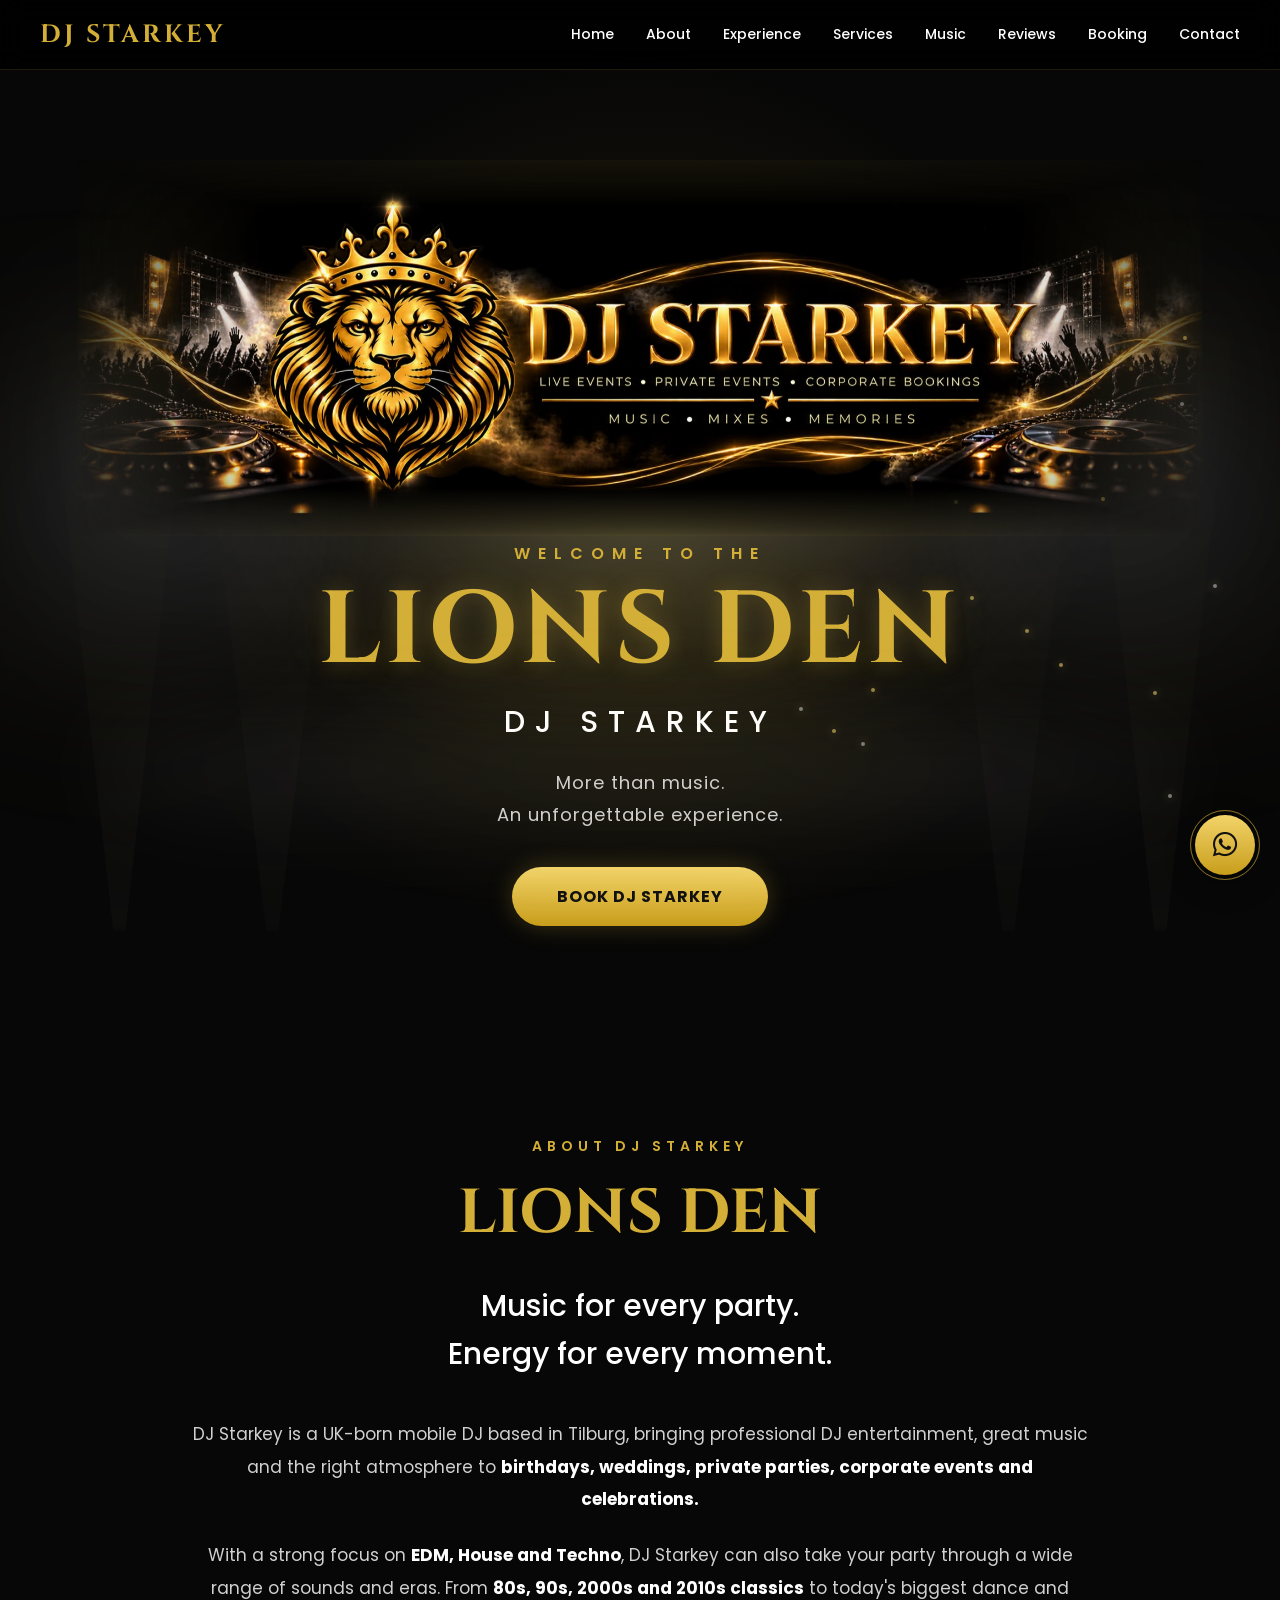
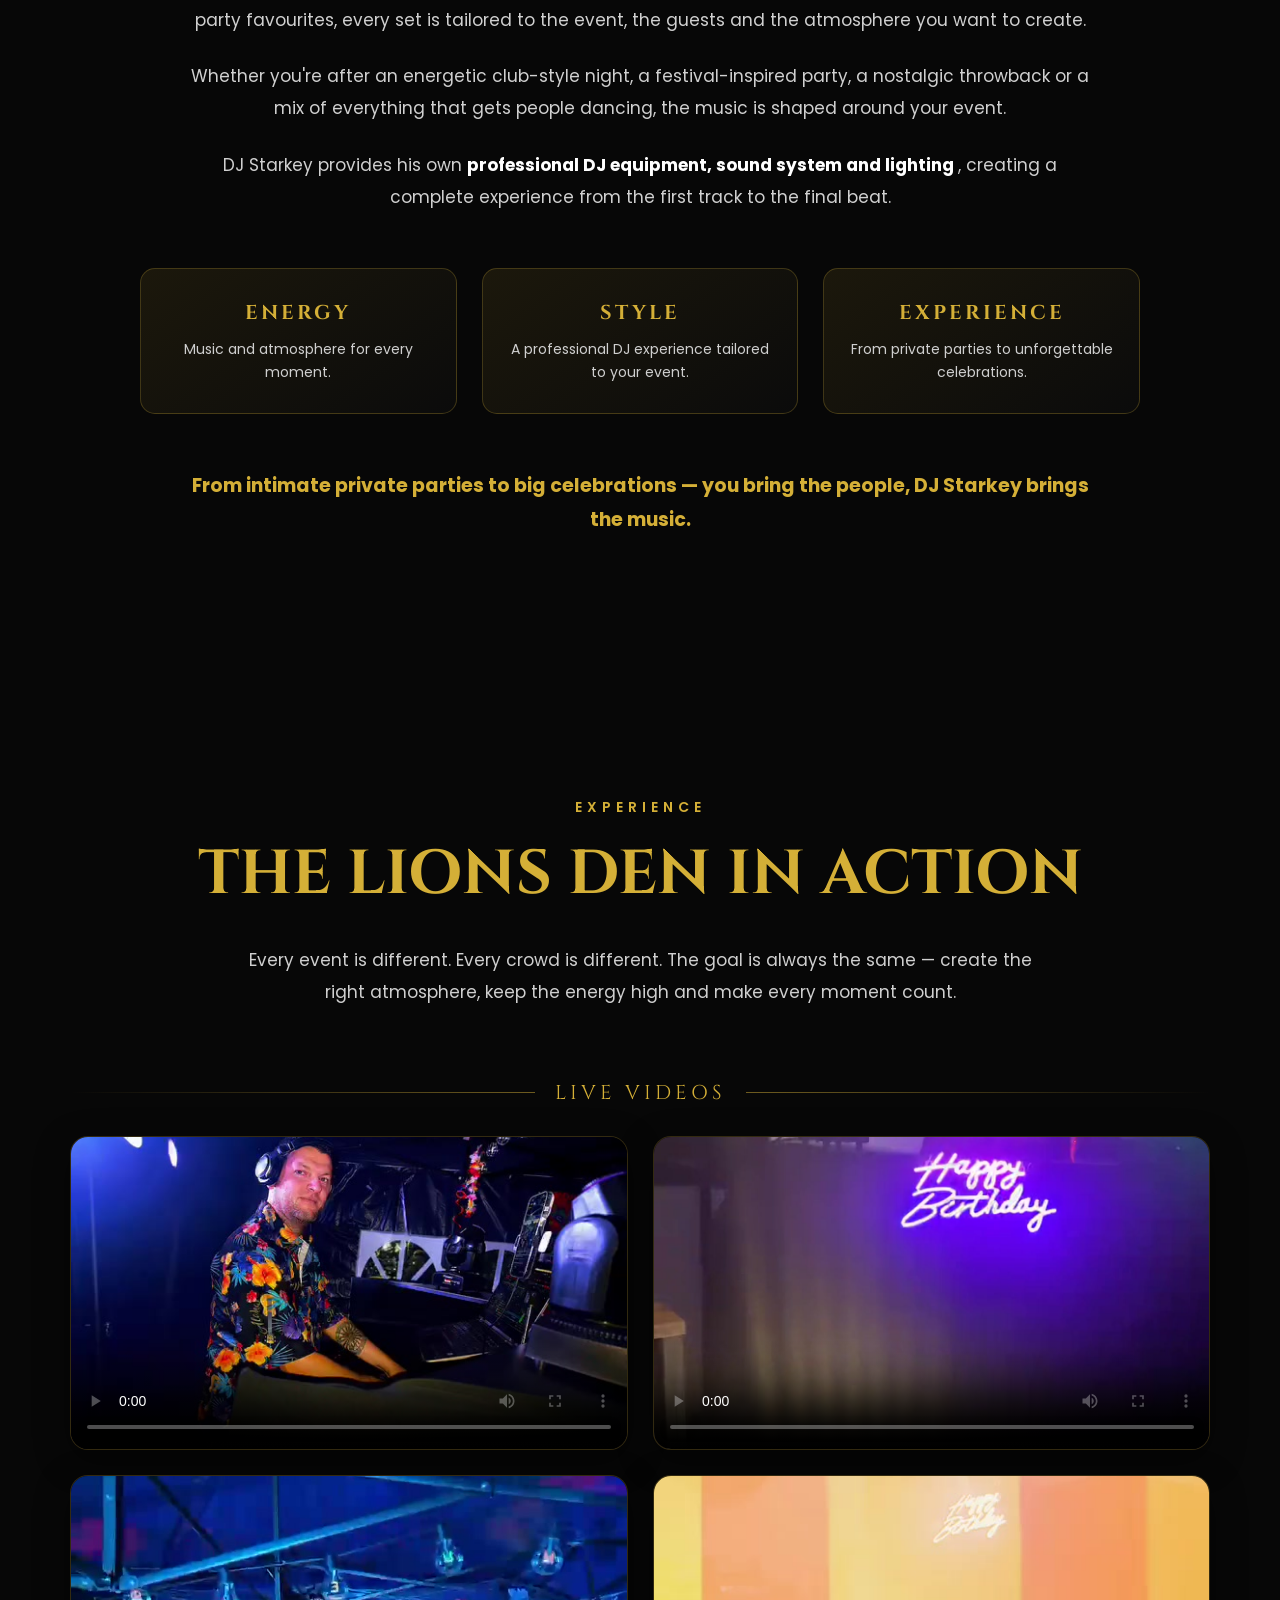
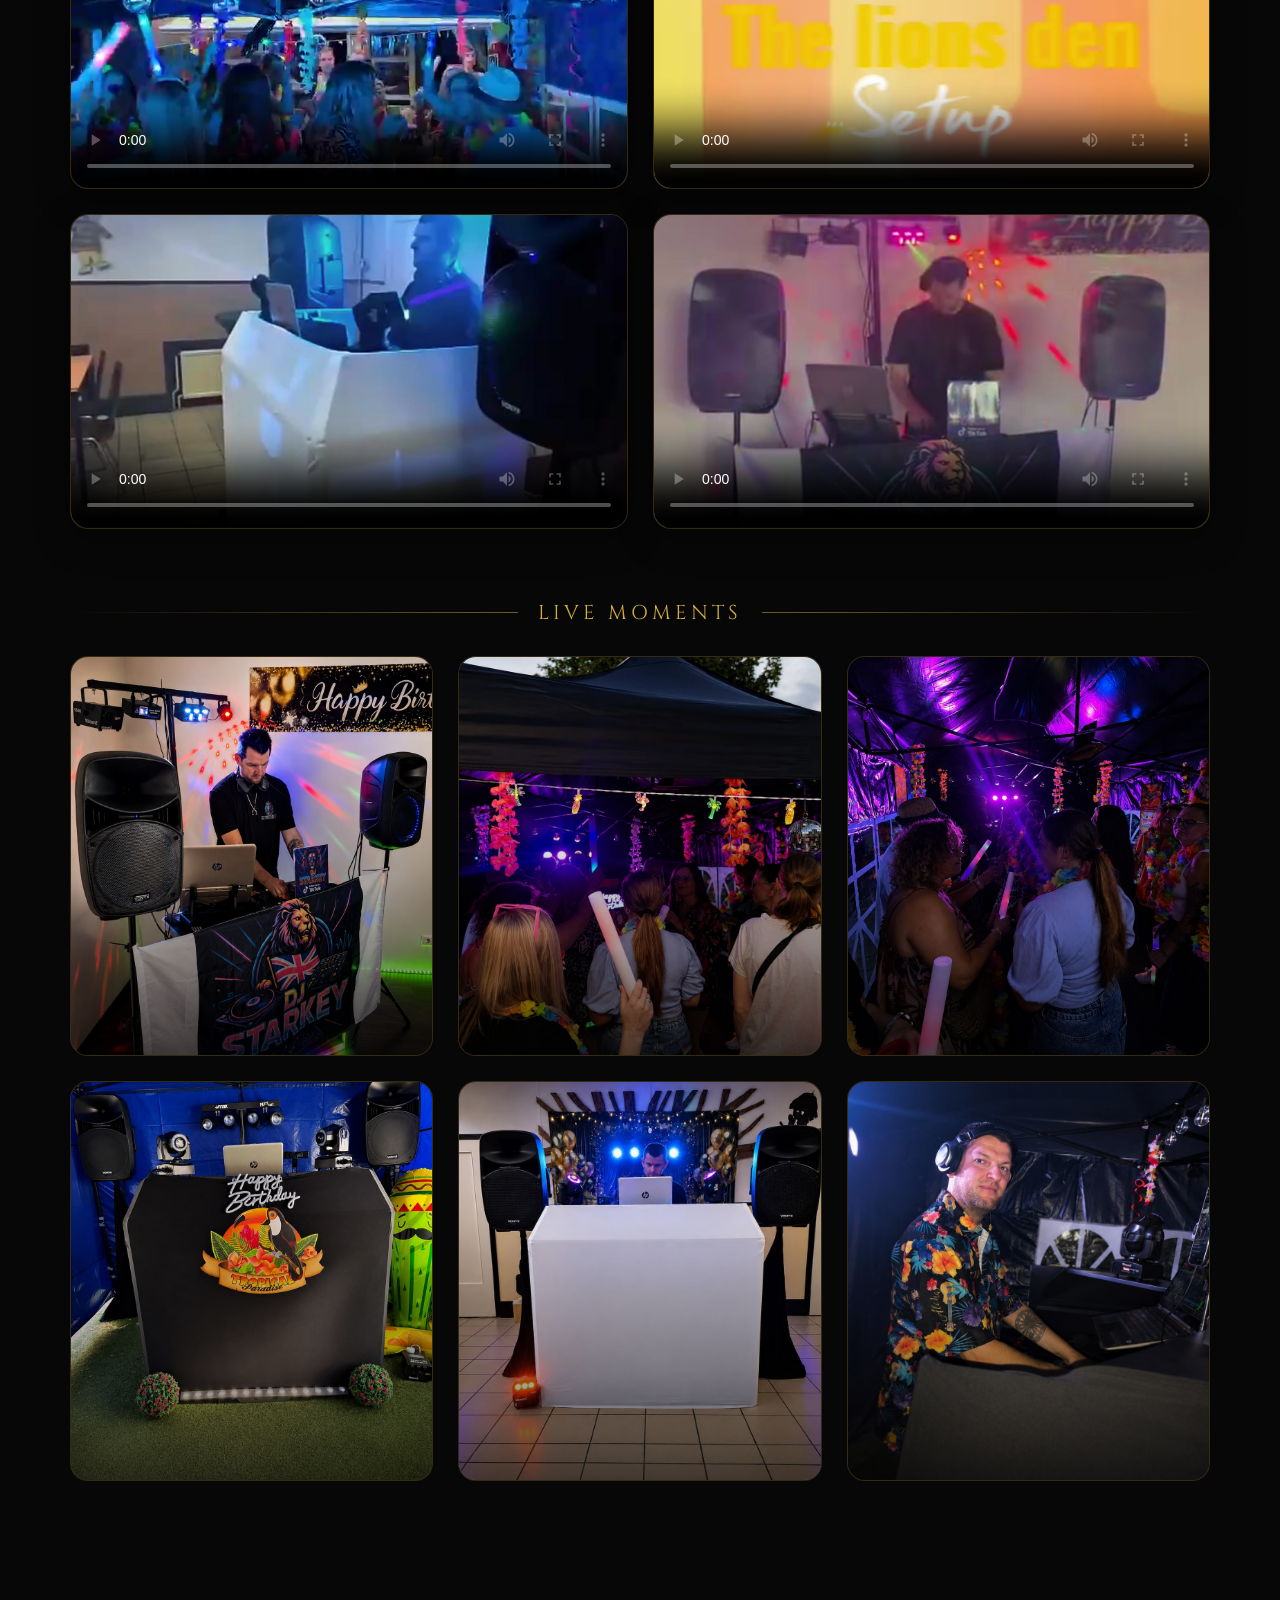
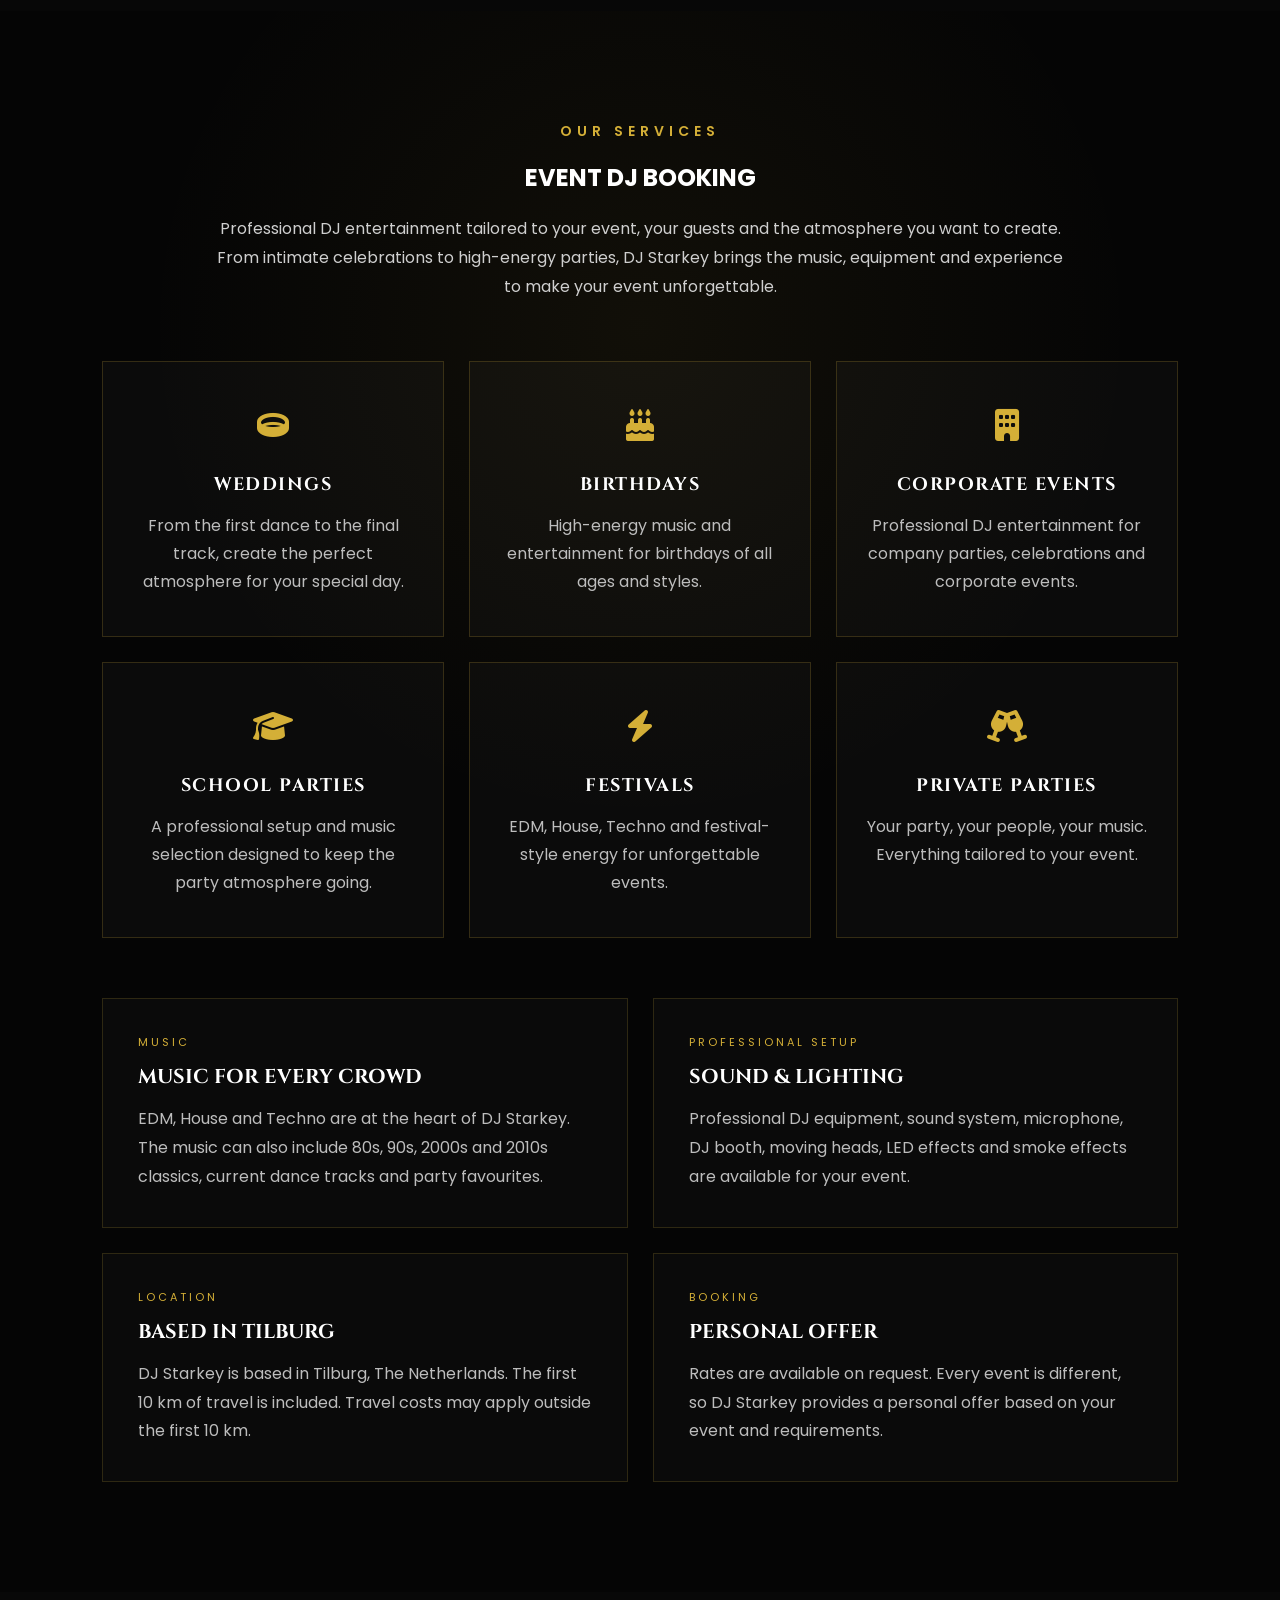
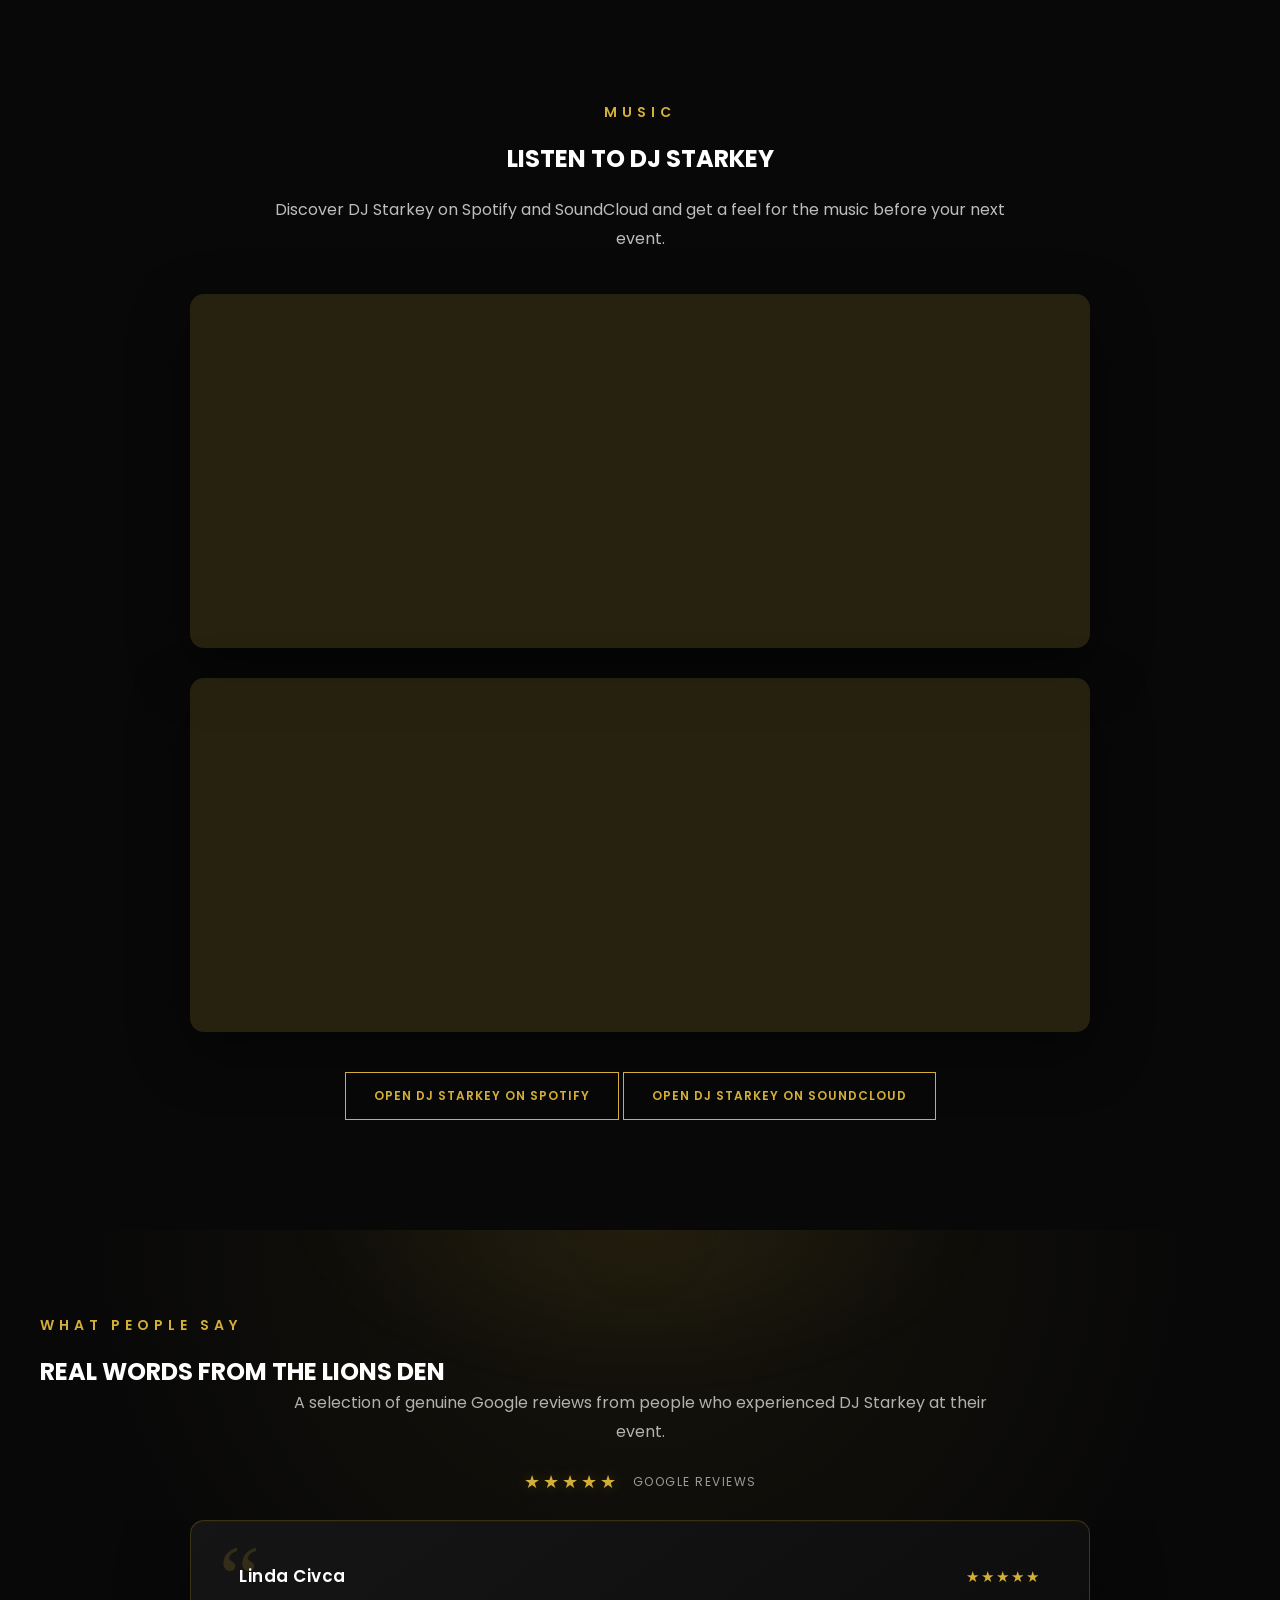
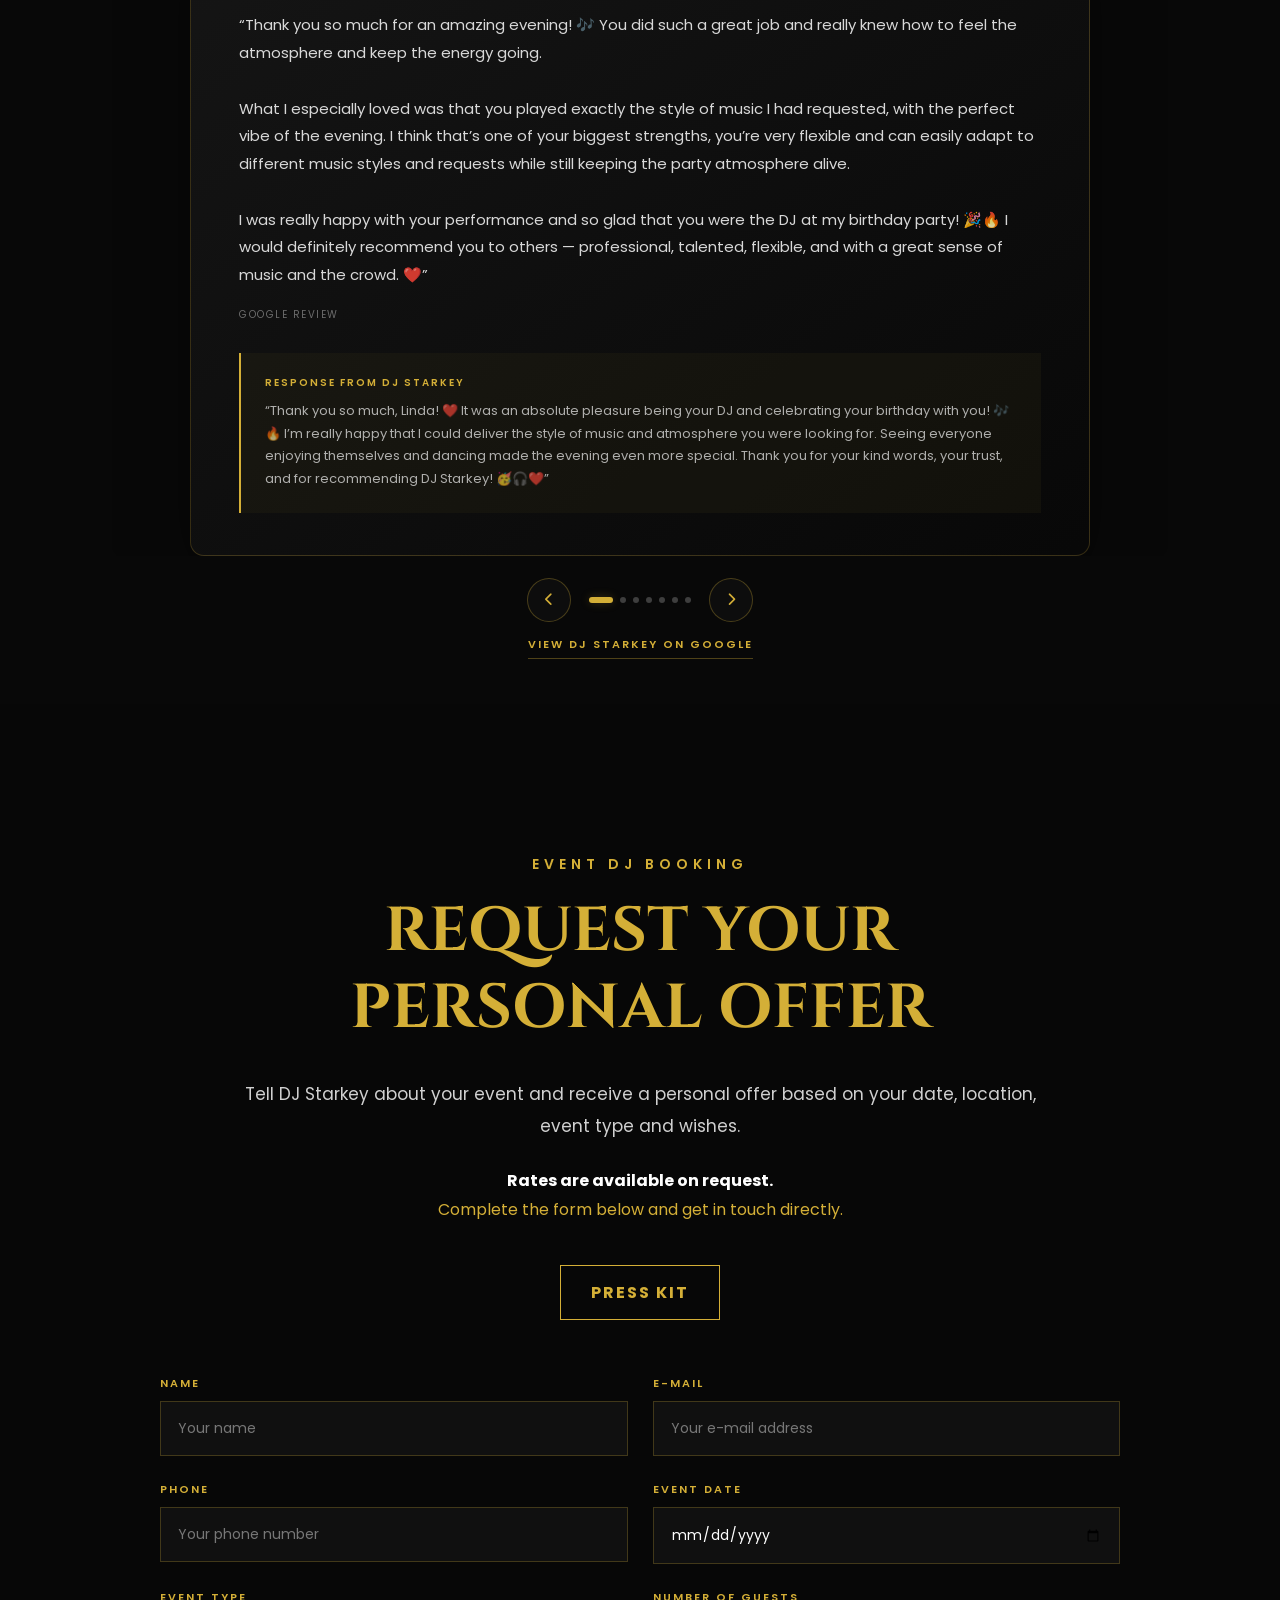
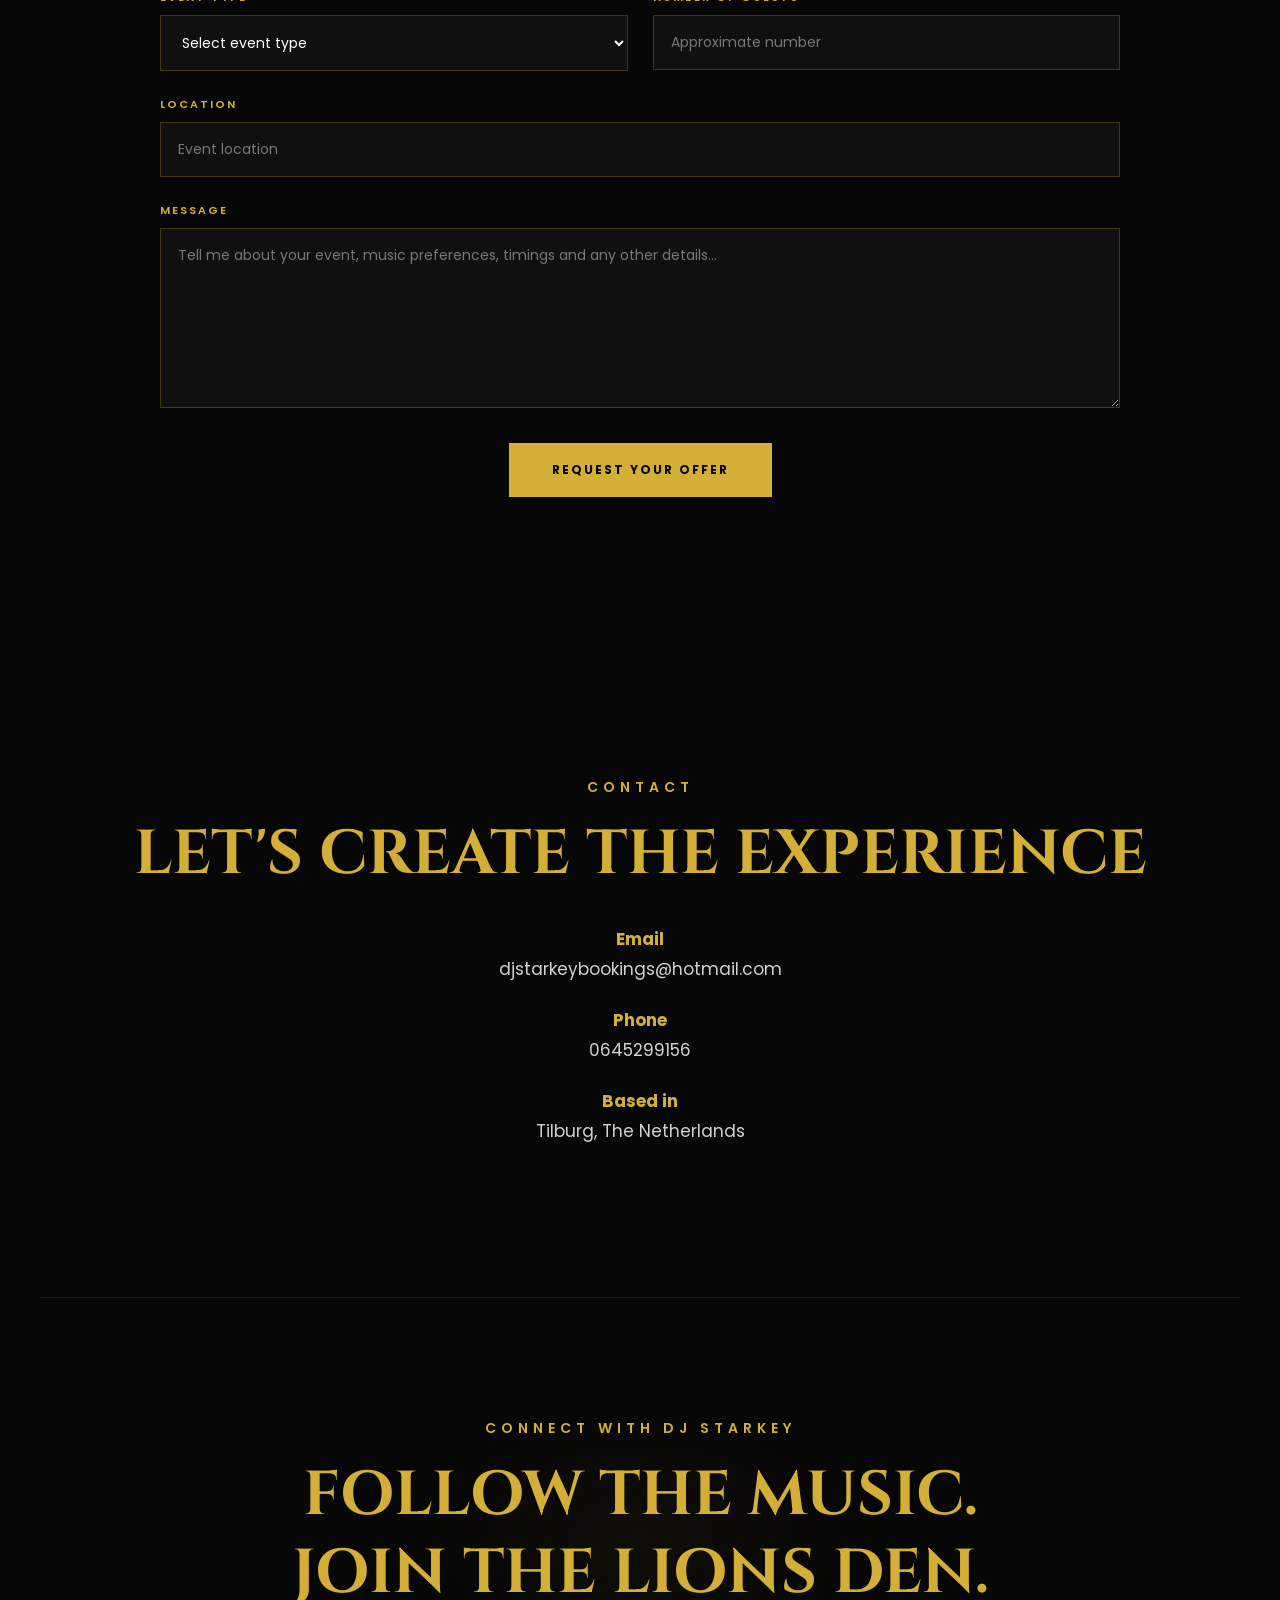
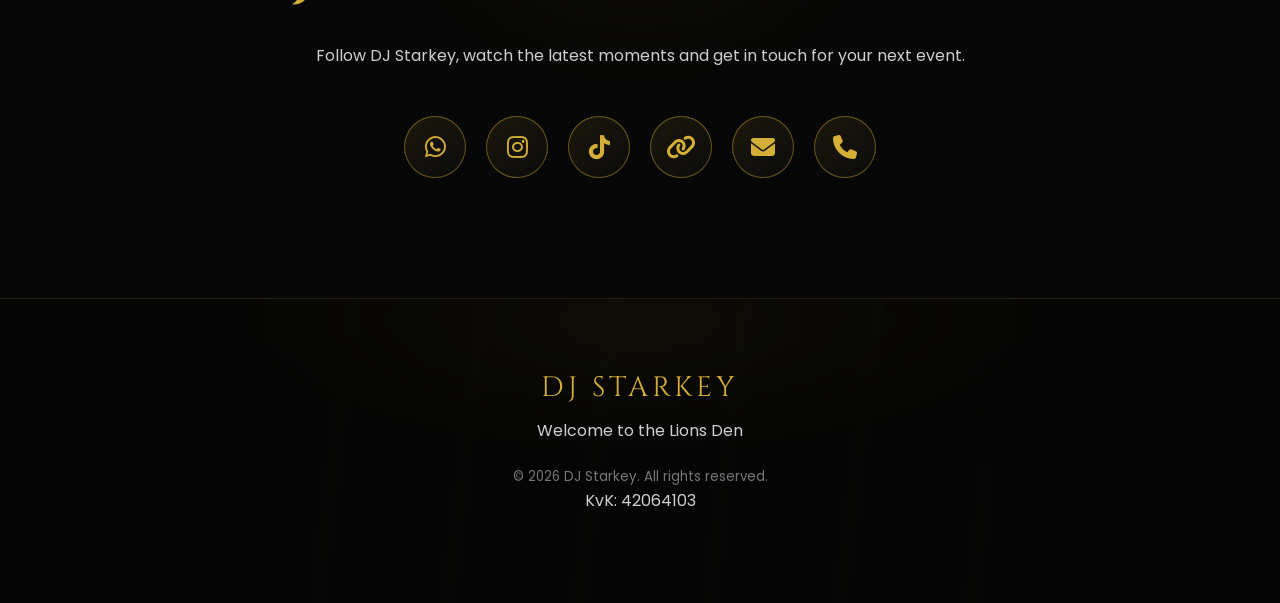
==== index.html @ bc71d58d "Update index.html" ====
<!DOCTYPE html>
<html lang="en">

<head>

    <meta charset="UTF-8">

    <meta name="viewport" content="width=device-width, initial-scale=1.0">

    <title>DJ Starkey - Lions Den - for all your events</title>

    <meta
        name="description"
        content="DJ Starkey is a UK-born mobile DJ based in Tilburg, providing professional DJ entertainment for weddings, birthdays, private parties, corporate events and celebrations."
    >

    <meta
        name="keywords"
        content="DJ Tilburg, mobile DJ Tilburg, DJ wedding Tilburg, wedding DJ Netherlands, party DJ Tilburg, DJ Starkey, EDM DJ Tilburg, House DJ Tilburg, Techno DJ Tilburg"
    >

    <meta
        name="author"
        content="DJ Starkey"
    >

    <!-- FAVICON -->
    <link
        rel="icon"
        type="image/png"
        href="Images/logo/logo-transparent.png"
    >

    <!-- GOOGLE FONTS -->
    <link rel="preconnect" href="https://fonts.googleapis.com">

    <link
        rel="preconnect"
        href="https://fonts.gstatic.com"
        crossorigin
    >

    <link
        href="https://fonts.googleapis.com/css2?family=Cinzel:wght@400;600;700&family=Poppins:wght@300;400;500;600;700&display=swap"
        rel="stylesheet"
    >

    <!-- FONT AWESOME -->
    <link
        rel="stylesheet"
        href="https://cdnjs.cloudflare.com/ajax/libs/font-awesome/6.5.2/css/all.min.css"
    >

    <!-- WEBSITE CSS -->
    <link rel="stylesheet" href="style.css">


    <!-- =========================================================
         REVIEWS SECTION — PREMIUM LIONS DEN STYLE
    ========================================================== -->

    <style>

        .reviews {
            position: relative;
            overflow: hidden;
            background:
                radial-gradient(
                    circle at 50% 0%,
                    rgba(212,175,55,.07),
                    transparent 45%
                ),
                #080808;
        }

        .reviews::before {
            content: "";
            position: absolute;
            width: 700px;
            height: 320px;
            left: 50%;
            top: -170px;
            transform: translateX(-50%);
            background:
                radial-gradient(
                    ellipse,
                    rgba(212,175,55,.08),
                    transparent 70%
                );
            filter: blur(25px);
            pointer-events: none;
        }

        .reviews-inner {
            position: relative;
            max-width: 1180px;
            margin: 0 auto;
        }

        .reviews-intro {
            max-width: 720px;
            margin: 0 auto 45px;
            text-align: center;
            color: rgba(255,255,255,.68);
            line-height: 1.8;
        }

        .reviews-rating {
            display: flex;
            justify-content: center;
            align-items: center;
            gap: 14px;
            margin-bottom: 35px;
        }

        .reviews-stars {
            color: var(--gold);
            letter-spacing: 3px;
            font-size: 18px;
            text-shadow:
                0 0 14px rgba(212,175,55,.25);
        }

        .reviews-rating-text {
            color: rgba(255,255,255,.58);
            font-size: 12px;
            letter-spacing: 1.5px;
            text-transform: uppercase;
        }

        .reviews-slider {
            position: relative;
            overflow: hidden;
        }

        .reviews-track {
            display: flex;
            transition:
                transform .65s cubic-bezier(.22,1,.36,1);
        }

        .review-slide {
            min-width: 100%;
            padding: 8px 70px 20px;
            box-sizing: border-box;
        }

        .review-card {
            position: relative;
            max-width: 900px;
            margin: 0 auto;
            padding: 42px 48px;
            background:
                linear-gradient(
                    145deg,
                    rgba(22,22,22,.96),
                    rgba(8,8,8,.98)
                );
            border: 1px solid rgba(212,175,55,.22);
            border-radius: 14px;
            box-shadow:
                0 24px 70px rgba(0,0,0,.35),
                inset 0 1px 0 rgba(255,255,255,.025);
        }

        .review-card::before {
            content: "“";
            position: absolute;
            top: 10px;
            left: 28px;
            color: rgba(212,175,55,.16);
            font-family: Georgia, serif;
            font-size: 92px;
            line-height: 1;
        }

        .review-top {
            display: flex;
            align-items: center;
            justify-content: space-between;
            gap: 20px;
            margin-bottom: 22px;
        }

        .reviewer-name {
            color: #fff;
            font-size: 17px;
            font-weight: 600;
            letter-spacing: .5px;
        }

        .review-stars {
            color: var(--gold);
            font-size: 15px;
            letter-spacing: 2px;
            white-space: nowrap;
        }

        .review-text {
            position: relative;
            margin: 0;
            color: rgba(255,255,255,.84);
            font-size: 15px;
            line-height: 1.85;
        }

        .review-google-note {
            margin-top: 18px;
            color: rgba(255,255,255,.38);
            font-size: 10px;
            letter-spacing: 1.5px;
            text-transform: uppercase;
        }

        .review-response {
            margin-top: 30px;
            padding: 22px 24px;
            border-left: 2px solid var(--gold);
            background: rgba(212,175,55,.045);
        }

        .review-response-label {
            display: block;
            margin-bottom: 9px;
            color: var(--gold);
            font-size: 10px;
            font-weight: 600;
            letter-spacing: 2px;
            text-transform: uppercase;
        }

        .review-response p {
            margin: 0;
            color: rgba(255,255,255,.66);
            font-size: 13px;
            line-height: 1.75;
        }

        .reviews-controls {
            display: flex;
            justify-content: center;
            align-items: center;
            gap: 18px;
            margin-top: 30px;
        }

        .review-arrow {
            width: 44px;
            height: 44px;
            display: inline-flex;
            align-items: center;
            justify-content: center;
            border: 1px solid rgba(212,175,55,.3);
            border-radius: 50%;
            background: rgba(255,255,255,.025);
            color: var(--gold);
            cursor: pointer;
            transition:
                transform .3s ease,
                background .3s ease,
                border-color .3s ease,
                box-shadow .3s ease;
        }

        .review-arrow:hover {
            transform: translateY(-3px);
            background: rgba(212,175,55,.1);
            border-color: rgba(212,175,55,.75);
            box-shadow:
                0 8px 25px rgba(212,175,55,.12);
        }

        .review-dots {
            display: flex;
            align-items: center;
            justify-content: center;
            gap: 7px;
        }

        .review-dot {
            width: 6px;
            height: 6px;
            padding: 0;
            border: 0;
            border-radius: 50%;
            background: rgba(255,255,255,.22);
            cursor: pointer;
            transition: all .3s ease;
        }

        .review-dot.active {
            width: 24px;
            border-radius: 10px;
            background: var(--gold);
            box-shadow:
                0 0 10px rgba(212,175,55,.25);
        }

        .reviews-google-link {
            display: flex;
            justify-content: center;
            margin-top: 32px;
        }

        .reviews-google-link a {
            color: var(--gold);
            font-size: 11px;
            font-weight: 600;
            letter-spacing: 2px;
            text-decoration: none;
            border-bottom:
                1px solid rgba(212,175,55,.35);
            padding-bottom: 5px;
            transition:
                border-color .3s ease,
                text-shadow .3s ease;
        }

        .reviews-google-link a:hover {
            border-color: var(--gold);
            text-shadow:
                0 0 14px rgba(212,175,55,.3);
        }

        @media (max-width: 700px) {

            .review-slide {
                padding: 8px 8px 20px;
            }

            .review-card {
                padding: 34px 24px;
            }

            .review-card::before {
                left: 15px;
                font-size: 70px;
            }

            .review-top {
                align-items: flex-start;
                flex-direction: column;
                gap: 9px;
            }

            .review-text {
                font-size: 14px;
                line-height: 1.75;
            }

            .review-response {
                padding: 18px;
            }

            .reviews-intro {
                margin-bottom: 32px;
            }
        }

        @media (prefers-reduced-motion: reduce) {

            .reviews-track {
                transition: none;
            }

            .review-arrow,
            .review-dot,
            .reviews-google-link a {
                transition: none;
            }
        }

    </style>

</head>


<body>


    <!-- =========================================
         NAVIGATION
    ========================================== -->

    <header class="navbar">

        <div class="nav-logo">
            DJ STARKEY
        </div>

        <button
            class="mobile-menu-button"
            id="mobileMenuButton"
            type="button"
            aria-label="Open navigation menu"
            aria-expanded="false"
        >
            <span></span>
            <span></span>
            <span></span>
        </button>

        <nav id="mainNavigation">

            <a href="#home">Home</a>

            <a href="#about">About</a>

            <a href="#experience">Experience</a>

            <a href="#services">Services</a>

            <a href="#music">Music</a>

            <a href="#reviews">Reviews</a>

            <a href="#booking">Booking</a>

            <a href="#contact">Contact</a>

        </nav>

    </header>



    <main>


        <!-- =========================================
             HERO
        ========================================== -->

        <section class="hero" id="home">

            <div class="hero-content">

                <img
                    src="Images/dj-starkey-hero-banner.png"
                    alt="DJ Starkey Lions Den"
                    class="hero-banner"
                >

                <div class="hero-small-title">
                    WELCOME TO THE
                </div>

                <h1>
                    LIONS DEN
                </h1>

                <h2>
                    DJ STARKEY
                </h2>

                <p>
                    More than music.<br>
                    An unforgettable experience.
                </p>

                <a
                    href="#booking"
                    class="hero-button"
                >
                    BOOK DJ STARKEY
                </a>

            </div>

        </section>



        <!-- =========================================
             ABOUT
        ========================================== -->

        <section class="about" id="about">

            <div class="section-label">
                ABOUT DJ STARKEY
            </div>

            <h2>
                LIONS DEN
            </h2>

            <h3>
                Music for every party.<br>
                Energy for every moment.
            </h3>

            <div class="about-text">

                <p>
                    DJ Starkey is a UK-born mobile DJ based in Tilburg,
                    bringing professional DJ entertainment, great music
                    and the right atmosphere to
                    <strong>
                        birthdays, weddings, private parties,
                        corporate events and celebrations.
                    </strong>
                </p>

                <p>
                    With a strong focus on
                    <strong>EDM, House and Techno</strong>,
                    DJ Starkey can also take your party through a wide
                    range of sounds and eras. From
                    <strong>80s, 90s, 2000s and 2010s classics</strong>
                    to today's biggest dance and party favourites,
                    every set is tailored to the event, the guests
                    and the atmosphere you want to create.
                </p>

                <p>
                    Whether you're after an energetic club-style night,
                    a festival-inspired party, a nostalgic throwback
                    or a mix of everything that gets people dancing,
                    the music is shaped around your event.
                </p>

                <p>
                    DJ Starkey provides his own
                    <strong>
                        professional DJ equipment, sound system
                        and lighting
                    </strong>,
                    creating a complete experience from the first track
                    to the final beat.
                </p>

            </div>


            <div class="about-highlight">

                <div>

                    <strong>
                        ENERGY
                    </strong>

                    <span>
                        Music and atmosphere for every moment.
                    </span>

                </div>


                <div>

                    <strong>
                        STYLE
                    </strong>

                    <span>
                        A professional DJ experience tailored to your event.
                    </span>

                </div>


                <div>

                    <strong>
                        EXPERIENCE
                    </strong>

                    <span>
                        From private parties to unforgettable celebrations.
                    </span>

                </div>

            </div>


            <p class="about-final">

                <strong>
                    From intimate private parties to big celebrations —
                    you bring the people, DJ Starkey brings the music.
                </strong>

            </p>

        </section>



        <!-- =========================================
             EXPERIENCE
        ========================================== -->

        <section class="experience" id="experience">

            <div class="section-label">
                EXPERIENCE
            </div>

            <h2>
                THE LIONS DEN IN ACTION
            </h2>

            <p class="experience-intro">
                Every event is different. Every crowd is different.
                The goal is always the same — create the right atmosphere,
                keep the energy high and make every moment count.
            </p>


            <div class="media-title">
                <span>
                    LIVE VIDEOS
                </span>
            </div>


            <div class="video-grid">


    <!-- VIDEO 1 -->

    <div class="video-card">

        <video
            controls
            playsinline
            preload="metadata"
            poster="Images/Videos/VID-20260920-WA0015.jpg"
        >

            <source
                src="Images/Videos/VID-20260920-WA0015.mp4"
                type="video/mp4"
            >

            Your browser does not support the video tag.

        </video>

    </div>


    <!-- VIDEO 2 -->

    <div class="video-card">

        <video
            controls
            playsinline
            preload="metadata"
            poster="Images/Videos/video-2.jpg"
        >

            <source
                src="Images/Videos/video-2.mp4"
                type="video/mp4"
            >

            Your browser does not support the video tag.

        </video>

    </div>


    <!-- VIDEO 3 -->

    <div class="video-card">

        <video
            controls
            playsinline
            preload="metadata"
            poster="Images/Videos/VID-20260920-WA0017.jpg"
        >

            <source
                src="Images/Videos/VID-20260920-WA0017.mp4"
                type="video/mp4"
            >

            Your browser does not support the video tag.

        </video>

    </div>


    <!-- VIDEO 4 -->

    <div class="video-card">

        <video
            controls
            playsinline
            preload="metadata"
            poster="Images/Videos/VID-20260920-WA0018.jpg"
        >

            <source
                src="Images/Videos/VID-20260920-WA0018.mp4"
                type="video/mp4"
            >

            Your browser does not support the video tag.

        </video>

    </div>


    <!-- VIDEO 5 -->

    <div class="video-card">

        <video
            controls
            playsinline
            preload="metadata"
            poster="Images/Videos/36fa2af9-9014-46f0-9d65-2c815b071d35.jpg"
        >

            <source
                src="Images/Videos/36fa2af9-9014-46f0-9d65-2c815b071d35.mp4"
                type="video/mp4"
            >

            Your browser does not support the video tag.

        </video>

    </div>


    <!-- VIDEO 6 -->

    <div class="video-card">

        <video
            controls
            playsinline
            preload="metadata"
            poster="Images/Videos/8a0b94cd6b7b419d8888b3e2acc1d24c.jpg"
        >

            <source
                src="Images/Videos/8a0b94cd6b7b419d8888b3e2acc1d24c.mp4"
                type="video/mp4"
            >

            Your browser does not support the video tag.

        </video>

    </div>


</div>


            <div class="media-title">

                <span>
                    LIVE MOMENTS
                </span>

            </div>


            <div class="gallery">


                <div class="gallery-item">

                    <img
                        src="Images/gallery/IMG-20260920-WA0005.jpg"
                        alt="DJ Starkey live performance"
                    >

                    <div class="gallery-overlay">
                        <span>
                            LIVE PERFORMANCE
                        </span>
                    </div>

                </div>


                <div class="gallery-item">

                    <img
                        src="Images/gallery/IMG-20260920-WA0007.jpg"
                        alt="DJ Starkey event"
                    >

                    <div class="gallery-overlay">
                        <span>
                            THE LIONS DEN
                        </span>
                    </div>

                </div>


                <div class="gallery-item">

                    <img
                        src="Images/gallery/IMG-20260920-WA0010.jpg"
                        alt="DJ Starkey party"
                    >

                    <div class="gallery-overlay">
                        <span>
                            UNFORGETTABLE MOMENTS
                        </span>
                    </div>

                </div>

                <div class="gallery-item">
                    <img src="Images/equipment/IMG-20260920-WA0008.jpg" alt="DJ Starkey equipment">
                    <div class="gallery-overlay"><span>PROFESSIONAL SETUP</span></div>
                </div>

                <div class="gallery-item">
                    <img src="Images/equipment/IMG-20260920-WA0004.jpg" alt="DJ Starkey DJ equipment">
                    <div class="gallery-overlay"><span>DJ SETUP</span></div>
                </div>

                <div class="gallery-item">
                    <img src="Images/gallery/live-moment-6.jpg" alt="DJ Starkey professional DJ setup">
                    <div class="gallery-overlay"><span>THE LIONS DEN</span></div>
                </div>


            </div>

        </section>



        <!-- =========================================
             OUR SERVICES
        ========================================== -->

        <section class="services" id="services">

            <div class="section-label">
                OUR SERVICES
            </div>

            <h2>
                EVENT DJ BOOKING
            </h2>

            <p class="services-intro">
                Professional DJ entertainment tailored to your event,
                your guests and the atmosphere you want to create.
                From intimate celebrations to high-energy parties,
                DJ Starkey brings the music, equipment and experience
                to make your event unforgettable.
            </p>


            <div class="services-grid">


                <div class="service-card">

                    <div class="service-icon">
                        <i class="fa-solid fa-ring"></i>
                    </div>

                    <h3>WEDDINGS</h3>

                    <p>
                        From the first dance to the final track,
                        create the perfect atmosphere for your special day.
                    </p>

                </div>


                <div class="service-card">

                    <div class="service-icon">
                        <i class="fa-solid fa-cake-candles"></i>
                    </div>

                    <h3>BIRTHDAYS</h3>

                    <p>
                        High-energy music and entertainment for birthdays
                        of all ages and styles.
                    </p>

                </div>


                <div class="service-card">

                    <div class="service-icon">
                        <i class="fa-solid fa-building"></i>
                    </div>

                    <h3>CORPORATE EVENTS</h3>

                    <p>
                        Professional DJ entertainment for company parties,
                        celebrations and corporate events.
                    </p>

                </div>


                <div class="service-card">

                    <div class="service-icon">
                        <i class="fa-solid fa-graduation-cap"></i>
                    </div>

                    <h3>SCHOOL PARTIES</h3>

                    <p>
                        A professional setup and music selection designed
                        to keep the party atmosphere going.
                    </p>

                </div>


                <div class="service-card">

                    <div class="service-icon">
                        <i class="fa-solid fa-bolt"></i>
                    </div>

                    <h3>FESTIVALS</h3>

                    <p>
                        EDM, House, Techno and festival-style energy
                        for unforgettable events.
                    </p>

                </div>


                <div class="service-card">

                    <div class="service-icon">
                        <i class="fa-solid fa-champagne-glasses"></i>
                    </div>

                    <h3>PRIVATE PARTIES</h3>

                    <p>
                        Your party, your people, your music.
                        Everything tailored to your event.
                    </p>

                </div>

            </div>


            <div class="services-details">


                <div class="services-detail-card">

                    <span class="services-detail-label">
                        MUSIC
                    </span>

                    <h3>
                        MUSIC FOR EVERY CROWD
                    </h3>

                    <p>
                        EDM, House and Techno are at the heart of DJ Starkey.
                        The music can also include 80s, 90s, 2000s and
                        2010s classics, current dance tracks and party
                        favourites.
                    </p>

                </div>


                <div class="services-detail-card">

                    <span class="services-detail-label">
                        PROFESSIONAL SETUP
                    </span>

                    <h3>
                        SOUND & LIGHTING
                    </h3>

                    <p>
                        Professional DJ equipment, sound system,
                        microphone, DJ booth, moving heads, LED effects
                        and smoke effects are available for your event.
                    </p>

                </div>


                <div class="services-detail-card">

                    <span class="services-detail-label">
                        LOCATION
                    </span>

                    <h3>
                        BASED IN TILBURG
                    </h3>

                    <p>
                        DJ Starkey is based in Tilburg, The Netherlands.
                        The first 10 km of travel is included.
                        Travel costs may apply outside the first 10 km.
                    </p>

                </div>


                <div class="services-detail-card">

                    <span class="services-detail-label">
                        BOOKING
                    </span>

                    <h3>
                        PERSONAL OFFER
                    </h3>

                    <p>
                        Rates are available on request.
                        Every event is different, so DJ Starkey provides
                        a personal offer based on your event and requirements.
                    </p>

                </div>

            </div>

        </section>



        <!-- =========================================
             MUSIC / SPOTIFY
        ========================================== -->

        <section class="music" id="music">

            <div class="section-label">
                MUSIC
            </div>

            <h2>
                LISTEN TO DJ STARKEY
            </h2>

            <p class="music-intro">
                Discover DJ Starkey on Spotify and SoundCloud and get a feel for the music
                before your next event.
            </p>


            <div class="spotify-wrap">

                <iframe
                    style="border-radius:12px"
                    src="https://open.spotify.com/embed/artist/6fFTaOaoqiuSmyTkx56xK3?utm_source=generator"
                    width="100%"
                    height="352"
                    frameborder="0"
                    allowfullscreen=""
                    allow="autoplay; clipboard-write; encrypted-media; fullscreen; picture-in-picture"
                    loading="lazy"
                    title="DJ Starkey on Spotify">
                </iframe>

            </div>

            <div class="soundcloud-wrap">

    <iframe
        width="100%"
        height="352"
        scrolling="no"
        frameborder="no"
        allow="autoplay"
        src="https://w.soundcloud.com/player/?url=https%3A//soundcloud.com/steven-starkey-895455017&color=%23d4af37&auto_play=false&hide_related=false&show_comments=true&show_user=true&show_reposts=false&show_teaser=false"
        title="DJ Starkey on SoundCloud">
    </iframe>

</div>

            <a
                href="https://open.spotify.com/artist/6fFTaOaoqiuSmyTkx56xK3?si=hIRXG9SsRIiMXk6SFRzZgA"
                class="spotify-link"
                target="_blank"
                rel="noopener"
            >
                OPEN DJ STARKEY ON SPOTIFY
            </a>

            <a
                href="https://on.soundcloud.com/aPq5rIkCyqrlInI6Id"
                class="spotify-link"
                target="_blank"
                rel="noopener"
            >
                OPEN DJ STARKEY ON SOUNDCLOUD
            </a>

        </section>



        <!-- =========================================
             REVIEWS
        ========================================== -->

        <section class="reviews" id="reviews">

            <div class="reviews-inner">

                <div class="section-label">
                    WHAT PEOPLE SAY
                </div>

                <h2>
                    REAL WORDS FROM THE LIONS DEN
                </h2>

                <p class="reviews-intro">
                    A selection of genuine Google reviews from people who
                    experienced DJ Starkey at their event.
                </p>

                <div class="reviews-rating">

                    <span class="reviews-stars">
                        ★★★★★
                    </span>

                    <span class="reviews-rating-text">
                        Google Reviews
                    </span>

                </div>


                <div class="reviews-slider">

                    <div
                        class="reviews-track"
                        id="reviewsTrack"
                    >


                        <!-- REVIEW 1 -->

                        <article class="review-slide">

                            <div class="review-card">

                                <div class="review-top">

                                    <div class="reviewer-name">
                                        Linda Civca
                                    </div>

                                    <div class="review-stars">
                                        ★★★★★
                                    </div>

                                </div>


                                <p class="review-text">

                                    “Thank you so much for an amazing evening!
                                    🎶 You did such a great job and really knew
                                    how to feel the atmosphere and keep the
                                    energy going.

                                    <br><br>

                                    What I especially loved was that you played
                                    exactly the style of music I had requested,
                                    with the perfect vibe of the evening.
                                    I think that’s one of your biggest
                                    strengths, you’re very flexible and can
                                    easily adapt to different music styles and
                                    requests while still keeping the party
                                    atmosphere alive.

                                    <br><br>

                                    I was really happy with your performance
                                    and so glad that you were the DJ at my
                                    birthday party! 🎉🔥 I would definitely
                                    recommend you to others — professional,
                                    talented, flexible, and with a great sense
                                    of music and the crowd. ❤️”

                                </p>


                                <div class="review-google-note">
                                    Google Review
                                </div>


                                <div class="review-response">

                                    <span class="review-response-label">
                                        Response from DJ Starkey
                                    </span>

                                    <p>

                                        “Thank you so much, Linda! ❤️ It was an
                                        absolute pleasure being your DJ and
                                        celebrating your birthday with you!
                                        🎶🔥 I’m really happy that I could
                                        deliver the style of music and
                                        atmosphere you were looking for.
                                        Seeing everyone enjoying themselves and
                                        dancing made the evening even more
                                        special. Thank you for your kind words,
                                        your trust, and for recommending
                                        DJ Starkey! 🥳🎧❤️”

                                    </p>

                                </div>

                            </div>

                        </article>



                        <!-- REVIEW 2 -->

                        <article class="review-slide">

                            <div class="review-card">

                                <div class="review-top">

                                    <div class="reviewer-name">
                                        Klaudia Fraczek
                                    </div>

                                    <div class="review-stars">
                                        ★★★★★
                                    </div>

                                </div>


                                <p class="review-text">
                                    “Cool music! 👍”
                                </p>


                                <div class="review-response">

                                    <span class="review-response-label">
                                        Response from DJ Starkey
                                    </span>

                                    <p>
                                        “Thank you so much, Klaudia! 😊
                                        I really appreciate the 5-star review
                                        and I’m glad you enjoyed the music!
                                        🎶🔥👍”
                                    </p>

                                </div>

                            </div>

                        </article>



                        <!-- REVIEW 3 -->

                        <article class="review-slide">

                            <div class="review-card">

                                <div class="review-top">

                                    <div class="reviewer-name">
                                        Nicole Clercx
                                    </div>

                                    <div class="review-stars">
                                        ★★★★★
                                    </div>

                                </div>


                                <p class="review-text">

                                    “He is very good, beautiful music, simply
                                    amazing, turns a party into a smashing
                                    success 🎉👏 ...”

                                </p>


                                <div class="review-google-note">
                                    Translated by Google
                                </div>

                            </div>

                        </article>



                        <!-- REVIEW 4 -->

                        <article class="review-slide">

                            <div class="review-card">

                                <div class="review-top">

                                    <div class="reviewer-name">
                                        sweet Aina
                                    </div>

                                    <div class="review-stars">
                                        ★★★★★
                                    </div>

                                </div>


                                <p class="review-text">

                                    “I thought it was a very good DJ. The songs
                                    were definitely for the younger generation
                                    (45 and under) who were present, and less so
                                    for the older generation (60 plus) who were
                                    also there and for whom it was a party.
                                    But still, people were able to enjoy
                                    themselves.”

                                </p>


                                <div class="review-google-note">
                                    Translated by Google
                                </div>


                                <div class="review-response">

                                    <span class="review-response-label">
                                        Response from DJ Starkey
                                    </span>

                                    <p>

                                        “Thank you so much for your 5-star
                                        review! 😊 It was a pleasure being part
                                        of your celebration. I’m glad to hear
                                        that everyone was able to enjoy
                                        themselves! I did play a wide range of
                                        music throughout the evening, including
                                        plenty of older classics, although the
                                        younger generation did happen to be the
                                        ones spending the most time on the
                                        dance floor. My goal is always to read
                                        the room and play music that keeps
                                        everyone enjoying the party. Thank you
                                        again for choosing DJ Starkey! 🥳🎶”

                                    </p>

                                </div>

                            </div>

                        </article>



                        <!-- REVIEW 5 -->

                        <article class="review-slide">

                            <div class="review-card">

                                <div class="review-top">

                                    <div class="reviewer-name">
                                        Michelle Starkey
                                    </div>

                                    <div class="review-stars">
                                        ★★★★★
                                    </div>

                                </div>


                                <p class="review-text">
                                    “5-star Google review.”
                                </p>


                                <div class="review-google-note">
                                    The original review text was not visible
                                    in the supplied screenshot.
                                </div>


                                <div class="review-response">

                                    <span class="review-response-label">
                                        Response from DJ Starkey
                                    </span>

                                    <p>

                                        “Thank you so much for the 5-star
                                        review, Michelle! ⭐⭐⭐⭐⭐ I really
                                        appreciate your support and taking the
                                        time to leave a review. It means a lot
                                        to me and to DJ Starkey! 🥳🎧❤️”

                                    </p>

                                </div>

                            </div>

                        </article>



                        <!-- REVIEW 6 -->

                        <article class="review-slide">

                            <div class="review-card">

                                <div class="review-top">

                                    <div class="reviewer-name">
                                        Elise Van Loon
                                    </div>

                                    <div class="review-stars">
                                        ★★★★★
                                    </div>

                                </div>


                                <p class="review-text">
                                    “5-star Google review.”
                                </p>


                                <div class="review-google-note">
                                    The original review text was not visible
                                    in the supplied screenshot.
                                </div>


                                <div class="review-response">

                                    <span class="review-response-label">
                                        Response from DJ Starkey
                                    </span>

                                    <p>

                                        “Thank you so much for the 5-star
                                        review, Elise! ⭐⭐⭐⭐⭐ I really
                                        appreciate your support and taking the
                                        time to leave a review. It means a lot
                                        to me and to DJ Starkey! 🥳🎧❤️”

                                    </p>

                                </div>

                            </div>

                        </article>



                        <!-- REVIEW 7 -->

                        <article class="review-slide">

                            <div class="review-card">

                                <div class="review-top">

                                    <div class="reviewer-name">
                                        Wendy De Beer
                                    </div>

                                    <div class="review-stars">
                                        ★★★★★
                                    </div>

                                </div>


                                <p class="review-text">
                                    “5-star Google review.”
                                </p>


                                <div class="review-google-note">
                                    The original review text was not visible
                                    in the supplied screenshot.
                                </div>


                                <div class="review-response">

                                    <span class="review-response-label">
                                        Response from DJ Starkey
                                    </span>

                                    <p>

                                        “Thank you so much, Wendy, for the
                                        5-star review! ⭐⭐⭐⭐⭐ It was lovely
                                        having you there and I’m really happy
                                        you enjoyed the music and atmosphere.
                                        Thank you for taking the time to support
                                        DJ Starkey, it really means a lot!
                                        🥳🎧❤️”

                                    </p>

                                </div>

                            </div>

                        </article>


                    </div>

                </div>


                <!-- REVIEW CONTROLS -->

                <div class="reviews-controls">

                    <button
                        type="button"
                        class="review-arrow"
                        id="reviewPrev"
                        aria-label="Previous review"
                    >
                        <i class="fa-solid fa-chevron-left"></i>
                    </button>


                    <div
                        class="review-dots"
                        id="reviewDots"
                        aria-label="Review navigation"
                    ></div>


                    <button
                        type="button"
                        class="review-arrow"
                        id="reviewNext"
                        aria-label="Next review"
                    >
                        <i class="fa-solid fa-chevron-right"></i>
                    </button>

                </div>


                <!-- GOOGLE LINK -->

                <div class="reviews-google-link">

                    <a
                        href="https://maps.app.goo.gl/MWCnQm4oDJACCSzT8?g_st=ic"
                        target="_blank"
                        rel="noopener"
                    >
                        VIEW DJ STARKEY ON GOOGLE
                    </a>

                </div>

            </div>

        </section>



        <!-- =========================================
             BOOKING / OFFER
        ========================================== -->

        <section class="booking" id="booking">

            <div class="section-label">
                EVENT DJ BOOKING
            </div>

            <h2>
                REQUEST YOUR<br>
                PERSONAL OFFER
            </h2>

            <p class="booking-intro">
                Tell DJ Starkey about your event and receive a personal
                offer based on your date, location, event type and wishes.
            </p>

            <p class="booking-note">

                <strong>
                    Rates are available on request.
                </strong>

                <br>

                Complete the form below and get in touch directly.

            </p>

            
<div style="text-align: center; margin: 25px 0;">
    <a href="/presskit/" target="_blank" rel="noopener noreferrer"
       style="display: inline-block; padding: 14px 30px; border: 1px solid #d4af37; color: #d4af37; text-decoration: none; font-weight: bold; letter-spacing: 2px; transition: all 0.3s ease;">
        PRESS KIT
    </a>
</div>


            <div class="booking-form-wrap">

                <form
                    class="booking-form"
                    action="https://api.web3forms.com/submit"
                    method="POST"
                >

                    <!-- WEB3FORMS ACCESS KEY -->

                    <input
                        type="hidden"
                        name="access_key"
                        value="9e96d254-397d-4fd0-b409-9714184ed62a"
                    >


                    <!-- EMAIL SUBJECT -->

                    <input
                        type="hidden"
                        name="subject"
                        value="New DJ Starkey Event Enquiry"
                    >


                    <!-- SPAM PROTECTION -->

                    <input
                        type="checkbox"
                        name="botcheck"
                        style="display:none"
                        tabindex="-1"
                        autocomplete="off"
                    >


                    <div class="form-row">

                        <div class="form-group">

                            <label for="name">
                                NAME
                            </label>

                            <input
                                type="text"
                                id="name"
                                name="name"
                                placeholder="Your name"
                                required
                            >

                        </div>


                        <div class="form-group">

                            <label for="email">
                                E-MAIL
                            </label>

                            <input
                                type="email"
                                id="email"
                                name="email"
                                placeholder="Your e-mail address"
                                required
                            >

                        </div>

                    </div>



                    <div class="form-row">

                        <div class="form-group">

                            <label for="phone">
                                PHONE
                            </label>

                            <input
                                type="tel"
                                id="phone"
                                name="phone"
                                placeholder="Your phone number"
                                required
                            >

                        </div>


                        <div class="form-group">

                            <label for="date">
                                EVENT DATE
                            </label>

                            <input
                                type="date"
                                id="date"
                                name="event_date"
                                required
                            >

                        </div>

                    </div>



                    <div class="form-row">

                        <div class="form-group">

                            <label for="event-type">
                                EVENT TYPE
                            </label>

                            <select
                                id="event-type"
                                name="event_type"
                                required
                            >

                                <option value="">
                                    Select event type
                                </option>

                                <option value="Wedding">
                                    Wedding
                                </option>

                                <option value="Birthday">
                                    Birthday
                                </option>

                                <option value="Corporate event">
                                    Corporate event
                                </option>

                                <option value="School party">
                                    School party
                                </option>

                                <option value="Festival">
                                    Festival
                                </option>

                                <option value="Private party">
                                    Private party
                                </option>

                                <option value="Other">
                                    Other
                                </option>

                            </select>

                        </div>


                        <div class="form-group">

                            <label for="guests">
                                NUMBER OF GUESTS
                            </label>

                            <input
                                type="number"
                                id="guests"
                                name="number_of_guests"
                                placeholder="Approximate number"
                                min="1"
                                required
                            >

                        </div>

                    </div>



                    <div class="form-group">

                        <label for="location">
                            LOCATION
                        </label>

                        <input
                            type="text"
                            id="location"
                            name="location"
                            placeholder="Event location"
                            required
                        >

                    </div>



                    <div class="form-group">

                        <label for="message">
                            MESSAGE
                        </label>

                        <textarea
                            id="message"
                            name="message"
                            placeholder="Tell me about your event, music preferences, timings and any other details..."
                            required
                        ></textarea>

                    </div>



                    <button
                        type="submit"
                        class="form-submit"
                    >
                        REQUEST YOUR OFFER
                    </button>

                </form>

            </div>

        </section>



        <!-- =========================================
             CONTACT
        ========================================== -->

        <section class="contact" id="contact">

            <div class="section-label">
                CONTACT
            </div>

            <h2>
                LET'S CREATE THE EXPERIENCE
            </h2>


            <p>

                <strong>
                    Email
                </strong>

                <br>

                djstarkeybookings@hotmail.com

            </p>


            <p>

                <strong>
                    Phone
                </strong>

                <br>

                0645299156

            </p>


            <p>

                <strong>
                    Based in
                </strong>

                <br>

                Tilburg, The Netherlands

            </p>

        </section>



        <!-- =========================================
             SOCIAL MEDIA
        ========================================== -->

        <section class="connect">

            <div class="section-label">
                CONNECT WITH DJ STARKEY
            </div>

            <h2>
                FOLLOW THE MUSIC.<br>
                JOIN THE LIONS DEN.
            </h2>

            <p class="connect-intro">
                Follow DJ Starkey, watch the latest moments
                and get in touch for your next event.
            </p>


            <div class="social-icons">


                <a
                    href="https://wa.me/31645299156"
                    class="social-icon"
                    target="_blank"
                    rel="noopener"
                    aria-label="WhatsApp"
                    title="WhatsApp"
                >
                    <i class="fa-brands fa-whatsapp"></i>
                </a>


                <a
                    href="https://www.instagram.com/dj_starkey/"
                    class="social-icon"
                    target="_blank"
                    rel="noopener"
                    aria-label="Instagram"
                    title="Instagram"
                >
                    <i class="fa-brands fa-instagram"></i>
                </a>


                <a
                    href="https://www.tiktok.com/@dj.starkey"
                    class="social-icon"
                    target="_blank"
                    rel="noopener"
                    aria-label="TikTok"
                    title="TikTok"
                >
                    <i class="fa-brands fa-tiktok"></i>
                </a>


                <a
                    href="https://linktr.ee/djstarkey"
                    class="social-icon"
                    target="_blank"
                    rel="noopener"
                    aria-label="Linktree"
                    title="Linktree"
                >
                    <i class="fa-solid fa-link"></i>
                </a>


                <a
                    href="mailto:djstarkeybookings@hotmail.com"
                    class="social-icon"
                    aria-label="Email"
                    title="Email"
                >
                    <i class="fa-solid fa-envelope"></i>
                </a>


                <a
                    href="tel:0645299156"
                    class="social-icon"
                    aria-label="Phone"
                    title="Call DJ Starkey"
                >
                    <i class="fa-solid fa-phone"></i>
                </a>

            </div>

        </section>


    </main>



    <!-- =========================================
         FLOATING WHATSAPP
    ========================================== -->

    <a
        href="https://wa.me/31645299156"
        class="floating-whatsapp"
        target="_blank"
        rel="noopener"
        aria-label="Chat with DJ Starkey on WhatsApp"
        title="WhatsApp DJ Starkey"
    >

        <i class="fa-brands fa-whatsapp"></i>

    </a>



    <!-- =========================================
         FOOTER
    ========================================== -->

    <footer>

        <div class="footer-logo">
            DJ STARKEY
        </div>

        <p>
            Welcome to the Lions Den
        </p>

        <small>
            © 2026 DJ Starkey. All rights reserved.
        </small>

        <p class="footer-kvk">
    KvK: 42064103
</p>
    </footer>



    <!-- WEBSITE JAVASCRIPT -->

    <script src="script.js"></script>


    <!-- =========================================================
         REVIEWS — CAROUSEL JAVASCRIPT
    ========================================================== -->

    <script>

        document.addEventListener("DOMContentLoaded", () => {

            const track =
                document.getElementById("reviewsTrack");

            const prevButton =
                document.getElementById("reviewPrev");

            const nextButton =
                document.getElementById("reviewNext");

            const dotsContainer =
                document.getElementById("reviewDots");


            if (
                !track ||
                !prevButton ||
                !nextButton ||
                !dotsContainer
            ) {
                return;
            }


            const slides =
                Array.from(
                    track.querySelectorAll(".review-slide")
                );


            let currentReview = 0;


            slides.forEach((_, index) => {

                const dot =
                    document.createElement("button");

                dot.type = "button";

                dot.className = "review-dot";

                dot.setAttribute(
                    "aria-label",
                    `Show review ${index + 1}`
                );


                dot.addEventListener("click", () => {

                    currentReview = index;

                    updateReviews();

                });


                dotsContainer.appendChild(dot);

            });


            const dots =
                Array.from(
                    dotsContainer.querySelectorAll(
                        ".review-dot"
                    )
                );


            function updateReviews() {

                track.style.transform =
                    `translateX(-${currentReview * 100}%)`;


                dots.forEach((dot, index) => {

                    dot.classList.toggle(
                        "active",
                        index === currentReview
                    );

                });

            }


            prevButton.addEventListener(
                "click",
                () => {

                    currentReview =
                        (
                            currentReview -
                            1 +
                            slides.length
                        ) %
                        slides.length;

                    updateReviews();

                }
            );


            nextButton.addEventListener(
                "click",
                () => {

                    currentReview =
                        (
                            currentReview +
                            1
                        ) %
                        slides.length;

                    updateReviews();

                }
            );


            let touchStartX = 0;

            let touchEndX = 0;


            track.addEventListener(
                "touchstart",
                (event) => {

                    touchStartX =
                        event.changedTouches[0].screenX;

                },
                {
                    passive: true
                }
            );


            track.addEventListener(
                "touchend",
                (event) => {

                    touchEndX =
                        event.changedTouches[0].screenX;


                    if (
                        touchEndX <
                        touchStartX - 50
                    ) {

                        nextButton.click();

                    }


                    if (
                        touchEndX >
                        touchStartX + 50
                    ) {

                        prevButton.click();

                    }

                },
                {
                    passive: true
                }
            );


            updateReviews();

        });

    </script>


</body>

</html>
---- style.css ----
/* =========================================================
   DJ STARKEY
   WELCOME TO THE LIONS DEN
========================================================= */

* {
    margin: 0;
    padding: 0;
    box-sizing: border-box;
}

html {
    scroll-behavior: smooth;
}

body {
    background: #070707;
    color: #ffffff;
    font-family: 'Poppins', sans-serif;
    overflow-x: hidden;
}

img,
video {
    max-width: 100%;
}

:root {
    --gold: #d4af37;
    --gold-light: #f2d46a;
    --gold-dark: #c89d1b;
    --black: #070707;
    --dark: #050505;
    --text: #d0d0d0;
}


/* =========================================================
   NAVIGATION
========================================================= */

.navbar {
    position: fixed;
    top: 0;
    left: 0;

    width: 100%;
    height: 70px;

    display: flex;
    align-items: center;
    justify-content: space-between;

    padding: 0 40px;

    background: rgba(0, 0, 0, 0.86);

    backdrop-filter: blur(14px);

    border-bottom: 1px solid rgba(212, 175, 55, 0.15);

    z-index: 1000;
}

.nav-logo {
    font-family: 'Cinzel', serif;

    color: var(--gold);

    font-size: 25px;

    font-weight: 700;

    letter-spacing: 3px;
}

.navbar nav {
    display: flex;

    align-items: center;

    gap: 32px;
}

.navbar nav a {
    color: #ffffff;

    text-decoration: none;

    font-size: 14px;

    font-weight: 500;

    transition: 0.3s;
}

.navbar nav a:hover {
    color: var(--gold);
}


/* =========================================================
   HERO
========================================================= */

.hero {
    min-height: 100vh;

    position: relative;

    display: flex;

    justify-content: center;

    align-items: center;

    text-align: center;

    padding: 100px 20px 80px;

    overflow: hidden;

    background:
        radial-gradient(
            circle at center,
            rgba(212, 175, 55, 0.12),
            transparent 55%
        ),
        var(--black);
}

/* =========================================================
   HERO SMOKE / MIST ATMOSPHERE
========================================================= */

.hero::before {
    content: "";

    position: absolute;

    width: 980px;
    height: 620px;

    top: 42%;
    left: 50%;

    transform: translate(-50%, -50%);

    border-radius: 50%;

    background:
        radial-gradient(
            ellipse at 50% 48%,
            rgba(235, 235, 235, 0.11) 0%,
            rgba(205, 205, 205, 0.08) 18%,
            transparent 43%
        ),
        radial-gradient(
            ellipse at 28% 42%,
            rgba(215, 215, 215, 0.10) 0%,
            transparent 34%
        ),
        radial-gradient(
            ellipse at 72% 44%,
            rgba(225, 225, 225, 0.09) 0%,
            transparent 36%
        ),
        radial-gradient(
            ellipse at 38% 68%,
            rgba(175, 175, 175, 0.08) 0%,
            transparent 32%
        ),
        radial-gradient(
            ellipse at 65% 66%,
            rgba(185, 185, 185, 0.08) 0%,
            transparent 34%
        ),
        radial-gradient(
            ellipse at 50% 72%,
            rgba(212, 175, 55, 0.08) 0%,
            transparent 42%
        );

    filter: blur(38px);

    opacity: 0.92;

    pointer-events: none;

    z-index: 0;

    mix-blend-mode: screen;

    animation: heroSmoke 14s ease-in-out infinite alternate;
}


/* =========================================================
   SIDE SMOKE / MIST WISPS
========================================================= */

.hero::after {
    content: "";

    position: absolute;

    width: 1180px;
    height: 520px;

    top: 40%;
    left: 50%;

    transform: translate(-50%, -50%);

    background:
        radial-gradient(
            ellipse at 8% 55%,
            rgba(225, 225, 225, 0.09) 0%,
            rgba(180, 180, 180, 0.05) 20%,
            transparent 43%
        ),
        radial-gradient(
            ellipse at 92% 48%,
            rgba(225, 225, 225, 0.08) 0%,
            rgba(180, 180, 180, 0.05) 20%,
            transparent 43%
        ),
        radial-gradient(
            ellipse at 18% 75%,
            rgba(170, 170, 170, 0.06) 0%,
            transparent 38%
        ),
        radial-gradient(
            ellipse at 82% 72%,
            rgba(170, 170, 170, 0.06) 0%,
            transparent 38%
        ),
        radial-gradient(
            ellipse at 50% 88%,
            rgba(212, 175, 55, 0.06) 0%,
            transparent 44%
        );

    filter: blur(48px);

    opacity: 0.78;

    pointer-events: none;

    z-index: 1;

    mix-blend-mode: screen;

    animation: heroSmokeTwo 18s ease-in-out infinite alternate;
}


/* =========================================================
   SMOKE MOVEMENT
========================================================= */

@keyframes heroSmoke {

    0% {
        transform:
            translate(-52%, -50%)
            scale(0.94)
            rotate(-1deg);

        opacity: 0.62;
    }

    50% {
        transform:
            translate(-48%, -53%)
            scale(1.05)
            rotate(1deg);

        opacity: 0.88;
    }

    100% {
        transform:
            translate(-50%, -47%)
            scale(1.10)
            rotate(-0.5deg);

        opacity: 0.70;
    }
}


@keyframes heroSmokeTwo {

    0% {
        transform:
            translate(-51%, -50%)
            scale(0.96)
            rotate(0deg);

        opacity: 0.52;
    }

    50% {
        transform:
            translate(-47%, -52%)
            scale(1.08)
            rotate(-1deg);

        opacity: 0.78;
    }

    100% {
        transform:
            translate(-53%, -48%)
            scale(1.02)
            rotate(1deg);

        opacity: 0.58;
    }
}


.hero-content {
    position: relative;

    z-index: 2;

    width: 100%;

    max-width: 1400px;

    display: flex;

    flex-direction: column;

    align-items: center;
}


/* =========================================================
   DJ MOVING-HEAD BEAMS
========================================================= */

.hero-content::before,
.hero-content::after {
    content: "";

    position: absolute;

    top: 12%;

    width: 42%;
    height: 72%;

    pointer-events: none;

    z-index: 0;

    opacity: 0.48;

    filter: blur(3px);

    transform-origin: bottom center;

    mix-blend-mode: screen;
}

.hero-content::before {
    left: -4%;

    background:
        linear-gradient(
            58deg,
            transparent 0%,
            transparent 28%,
            rgba(255, 255, 255, 0.02) 36%,
            rgba(255, 235, 170, 0.14) 48%,
            rgba(212, 175, 55, 0.10) 56%,
            transparent 72%
        );

    transform: rotate(-12deg) scaleY(0.92);

    animation: leftDjBeam 9s ease-in-out infinite alternate;
}

.hero-content::after {
    right: -4%;

    background:
        linear-gradient(
            122deg,
            transparent 0%,
            transparent 28%,
            rgba(255, 255, 255, 0.02) 36%,
            rgba(255, 235, 170, 0.14) 48%,
            rgba(212, 175, 55, 0.10) 56%,
            transparent 72%
        );

    transform: rotate(12deg) scaleY(0.92);

    animation: rightDjBeam 11s ease-in-out infinite alternate;
}

@keyframes leftDjBeam {
    0% {
        transform: rotate(-18deg) scaleY(0.90);
        opacity: 0.28;
    }

    50% {
        transform: rotate(-8deg) scaleY(1.02);
        opacity: 0.55;
    }

    100% {
        transform: rotate(-14deg) scaleY(0.96);
        opacity: 0.40;
    }
}

@keyframes rightDjBeam {
    0% {
        transform: rotate(18deg) scaleY(0.90);
        opacity: 0.30;
    }

    50% {
        transform: rotate(8deg) scaleY(1.04);
        opacity: 0.58;
    }

    100% {
        transform: rotate(14deg) scaleY(0.96);
        opacity: 0.42;
    }
}


/* =========================================================
   HERO BANNER / DJ STARKEY LOGO
========================================================= */

.hero-banner {
    display: block;

    width: min(1250px, 88vw);

    height: auto;

    margin: 60px auto 5px;

    position: relative;

    z-index: 2;

    object-fit: contain;

    /* Smooth fade around the complete logo */
    -webkit-mask-image:
        radial-gradient(
            ellipse 78% 82% at center,
            black 45%,
            rgba(0, 0, 0, 0.98) 58%,
            rgba(0, 0, 0, 0.75) 70%,
            rgba(0, 0, 0, 0.35) 82%,
            transparent 100%
        );

    mask-image:
        radial-gradient(
            ellipse 78% 82% at center,
            black 45%,
            rgba(0, 0, 0, 0.98) 58%,
            rgba(0, 0, 0, 0.75) 70%,
            rgba(0, 0, 0, 0.35) 82%,
            transparent 100%
        );

    filter:
        drop-shadow(
            0 0 35px rgba(212, 175, 55, 0.18)
        );

    transform: translateZ(0);

    will-change: filter, transform;
}


/* =========================================================
   HERO TEXT
========================================================= */

.hero-small-title {
    color: var(--gold);

    font-size: 16px;

    font-weight: 600;

    letter-spacing: 8px;

    margin-bottom: 14px;
}

.hero h1 {
    font-family: 'Cinzel', serif;

    color: var(--gold);

    font-size: clamp(55px, 8vw, 105px);

    line-height: 1;

    letter-spacing: 5px;

    margin-bottom: 18px;

    text-shadow:
        0 0 20px rgba(212, 175, 55, 0.25),
        0 0 50px rgba(212, 175, 55, 0.12);
}

.hero h2 {
    font-size: 30px;

    font-weight: 500;

    letter-spacing: 10px;

    margin-bottom: 22px;
}

.hero p {
    color: var(--text);

    font-size: 18px;

    line-height: 1.8;

    letter-spacing: 1px;

    margin-bottom: 35px;
}


/* =========================================================
   BUTTON
========================================================= */

.hero-button {
    display: inline-block;

    padding: 17px 45px;

    border-radius: 50px;

    background:
        linear-gradient(
            180deg,
            var(--gold-light),
            var(--gold-dark)
        );

    color: #111111;

    text-decoration: none;

    font-weight: 700;

    letter-spacing: 1px;

    box-shadow:
        0 0 25px rgba(212, 175, 55, 0.25);

    transition: 0.3s;
}

.hero-button:hover {
    transform: translateY(-4px);

    box-shadow:
        0 0 40px rgba(212, 175, 55, 0.45);
}


/* =========================================================
   GENERAL SECTIONS
========================================================= */

.about,
.experience,
.equipment,
.booking,
.contact {
    max-width: 1400px;

    margin: 0 auto;

    padding: 130px 70px;

    text-align: center;
}

.section-label {
    color: var(--gold);

    font-size: 14px;

    font-weight: 600;

    letter-spacing: 5px;

    margin-bottom: 18px;
}

.about h2,
.experience h2,
.equipment h2,
.booking h2,
.contact h2,
.connect h2 {
    font-family: 'Cinzel', serif;

    color: var(--gold);

    font-size: clamp(36px, 5vw, 62px);

    line-height: 1.25;

    margin-bottom: 30px;
}


/* =========================================================
   ABOUT
========================================================= */

.about h3 {
    font-size: clamp(20px, 3vw, 30px);

    font-weight: 500;

    line-height: 1.6;

    margin-bottom: 40px;
}

.about-text {
    max-width: 900px;

    margin: 0 auto;
}

.about-text p {
    color: var(--text);

    font-size: 17px;

    line-height: 1.9;

    margin-bottom: 24px;
}

.about-text strong {
    color: #ffffff;
}

.about-highlight {
    max-width: 1000px;

    margin: 55px auto 0;

    display: grid;

    grid-template-columns: repeat(3, 1fr);

    gap: 25px;
}

.about-highlight > div {
    padding: 30px 25px;

    background:
        linear-gradient(
            145deg,
            rgba(212, 175, 55, 0.10),
            rgba(255, 255, 255, 0.02)
        );

    border: 1px solid rgba(212, 175, 55, 0.25);

    border-radius: 15px;

    transition: 0.4s;
}

.about-highlight > div:hover {
    transform: translateY(-6px);

    border-color: var(--gold);

    box-shadow:
        0 10px 35px rgba(212, 175, 55, 0.15);
}

.about-highlight strong {
    display: block;

    color: var(--gold);

    font-family: 'Cinzel', serif;

    font-size: 20px;

    letter-spacing: 3px;

    margin-bottom: 12px;
}

.about-highlight span {
    display: block;

    color: #cfcfcf;

    font-size: 14px;

    line-height: 1.6;
}

.about-final {
    max-width: 900px;

    margin: 55px auto 0;

    color: var(--gold) !important;

    font-size: 19px !important;

    line-height: 1.8 !important;
}


/* =========================================================
   EXPERIENCE
========================================================= */

.experience-intro {
    max-width: 800px;

    margin: 0 auto;

    color: #cfcfcf;

    font-size: 17px;

    line-height: 1.9;
}

.media-title {
    max-width: 1200px;

    margin: 70px auto 30px;

    display: flex;

    align-items: center;

    gap: 20px;

    color: var(--gold);

    font-family: 'Cinzel', serif;

    font-size: 20px;

    letter-spacing: 4px;
}

.media-title::before,
.media-title::after {
    content: "";

    flex: 1;

    height: 1px;

    background:
        linear-gradient(
            to right,
            transparent,
            rgba(212, 175, 55, 0.5)
        );
}

.media-title::after {
    background:
        linear-gradient(
            to left,
            transparent,
            rgba(212, 175, 55, 0.5)
        );
}


/* =========================================================
   VIDEOS
========================================================= */

.video-grid {
    max-width: 1200px;

    margin: 0 auto;

    display: grid;

    grid-template-columns: repeat(2, 1fr);

    gap: 25px;
}

.video-card {
    overflow: hidden;

    border-radius: 18px;

    border: 1px solid rgba(212, 175, 55, 0.22);

    background: #050505;

    box-shadow:
        0 10px 35px rgba(0, 0, 0, 0.4);

    transition: 0.4s;
}

.video-card:hover {
    transform: translateY(-5px);

    border-color: var(--gold);

    box-shadow:
        0 15px 45px rgba(212, 175, 55, 0.15);
}

.video-card video {
    display: block;

    width: 100%;

    aspect-ratio: 16 / 9;

    object-fit: cover;

    background: #000;
}


/* =========================================================
   GALLERY
========================================================= */

.gallery {
    max-width: 1200px;

    margin: 0 auto;

    display: grid;

    grid-template-columns: repeat(3, 1fr);

    gap: 25px;
}

.gallery-item {
    position: relative;

    overflow: hidden;

    height: 400px;

    border-radius: 18px;

    border: 1px solid rgba(212, 175, 55, 0.20);

    background: #0a0a0a;

    transition: 0.4s;
}

.gallery-item img {
    width: 100%;

    height: 100%;

    object-fit: cover;

    display: block;

    transition: transform 0.6s ease;
}

.gallery-item::after {
    content: "";

    position: absolute;

    inset: 0;

    background:
        linear-gradient(
            to top,
            rgba(0, 0, 0, 0.85),
            transparent 55%
        );
}

.gallery-item:hover {
    transform: translateY(-6px);

    border-color: var(--gold);

    box-shadow:
        0 15px 45px rgba(212, 175, 55, 0.15);
}

.gallery-item:hover img {
    transform: scale(1.06);
}

.gallery-overlay {
    position: absolute;

    left: 25px;

    bottom: 22px;

    z-index: 2;
}

.gallery-overlay span {
    color: var(--gold);

    font-size: 13px;

    font-weight: 600;

    letter-spacing: 3px;
}


/* =========================================================
   EQUIPMENT
========================================================= */

.equipment-intro {
    max-width: 800px;

    margin: 0 auto 50px;

    color: #cfcfcf;

    font-size: 17px;

    line-height: 1.9;
}

.equipment-grid {
    display: grid;

    grid-template-columns: repeat(3, 1fr);

    gap: 25px;
}

.equipment-card {
    overflow: hidden;

    background:
        linear-gradient(
            145deg,
            rgba(212, 175, 55, 0.08),
            rgba(255, 255, 255, 0.02)
        );

    border: 1px solid rgba(212, 175, 55, 0.20);

    border-radius: 18px;

    transition: 0.4s;
}

.equipment-card:hover {
    transform: translateY(-6px);

    border-color: var(--gold);

    box-shadow:
        0 15px 45px rgba(212, 175, 55, 0.12);
}

.equipment-card img {
    width: 100%;

    height: 300px;

    object-fit: cover;

    display: block;
}

.equipment-card h3 {
    color: var(--gold);

    font-family: 'Cinzel', serif;

    font-size: 20px;

    letter-spacing: 3px;

    margin: 25px 20px 10px;
}

.equipment-card p {
    color: #cfcfcf;

    font-size: 14px;

    line-height: 1.7;

    padding: 0 25px 30px;
}

.equipment-list {
    max-width: 1000px;

    margin: 55px auto 0;

    display: flex;

    justify-content: center;

    flex-wrap: wrap;

    gap: 12px;
}

.equipment-list span {
    padding: 10px 18px;

    border: 1px solid rgba(212, 175, 55, 0.25);

    border-radius: 30px;

    color: var(--gold);

    font-size: 13px;
}


/* =========================================================
   BOOKING
========================================================= */

.booking {
    max-width: 1100px;

    padding-top: 150px;

    padding-bottom: 150px;
}

.booking-intro {
    max-width: 800px;

    margin: 0 auto 25px;

    color: #d0d0d0;

    font-size: 17px;

    line-height: 1.9;
}

.booking-note {
    color: var(--gold);

    font-size: 16px;

    line-height: 1.8;

    margin-bottom: 40px;
}

.booking-note strong {
    color: #ffffff;
}

.booking-actions {
    display: flex;

    justify-content: center;

    align-items: center;

    gap: 18px;

    flex-wrap: wrap;
}

a.booking-phone {
    display: inline-block;

    padding: 16px 40px;

    border-radius: 50px;

    border: 1px solid var(--gold);

    background: transparent;

    color: var(--gold);

    text-decoration: none;

    font-weight: 600;

    letter-spacing: 1px;

    transition: 0.3s;
}

a.booking-phone:hover {
    background: rgba(212, 175, 55, 0.12);

    color: var(--gold-light);

    border-color: var(--gold-light);

    transform: translateY(-4px);

    box-shadow:
        0 0 25px rgba(212, 175, 55, 0.20);
}


/* =========================================================
   CONTACT
========================================================= */

.contact p {
    color: #d0d0d0;

    font-size: 17px;

    line-height: 1.8;

    margin-bottom: 20px;
}

.contact strong {
    color: var(--gold);
}


/* =========================================================
   CONNECT
========================================================= */

.connect {
    max-width: 1200px;

    margin: 0 auto;

    padding: 120px 40px;

    text-align: center;

    border-top: 1px solid rgba(212, 175, 55, 0.12);
}

.connect-intro {
    max-width: 650px;

    margin: 0 auto;

    color: #cfcfcf;

    font-size: 16px;

    line-height: 1.8;
}


/* =========================================================
   SOCIAL ICONS
========================================================= */

.social-icons {
    display: flex;

    justify-content: center;

    align-items: center;

    gap: 20px;

    margin-top: 45px;

    flex-wrap: wrap;
}

.social-icon {
    width: 62px;

    height: 62px;

    display: flex;

    justify-content: center;

    align-items: center;

    border-radius: 50%;

    border: 1px solid rgba(212, 175, 55, 0.45);

    background:
        linear-gradient(
            145deg,
            rgba(212, 175, 55, 0.10),
            rgba(255, 255, 255, 0.02)
        );

    color: var(--gold);

    text-decoration: none;

    font-size: 24px;

    transition: all 0.35s ease;
}

.social-icon:hover {
    transform: translateY(-7px) scale(1.05);

    color: #111111;

    background:
        linear-gradient(
            180deg,
            var(--gold-light),
            var(--gold-dark)
        );

    border-color: var(--gold-light);

    box-shadow:
        0 10px 30px rgba(212, 175, 55, 0.25);
}


/* =========================================================
   FLOATING WHATSAPP
========================================================= */

.floating-whatsapp {
    position: fixed;

    right: 25px;
    bottom: 25px;

    width: 60px;
    height: 60px;

    display: flex;

    justify-content: center;
    align-items: center;

    border-radius: 50%;

    background:
        linear-gradient(
            180deg,
            var(--gold-light),
            var(--gold-dark)
        );

    color: #111111;

    text-decoration: none;

    font-size: 28px;

    box-shadow:
        0 8px 30px rgba(0, 0, 0, 0.45);

    z-index: 999;

    transition: 0.3s;
}

.floating-whatsapp:hover {
    transform: scale(1.1);

    box-shadow:
        0 10px 35px rgba(212, 175, 55, 0.35);
}


/* =========================================================
   FOOTER
========================================================= */

footer {
    text-align: center;

    padding: 70px 20px;

    border-top: 1px solid rgba(212, 175, 55, 0.15);

    background: #050505;
}

.footer-logo {
    font-family: 'Cinzel', serif;

    color: var(--gold);

    font-size: 28px;

    letter-spacing: 4px;

    margin-bottom: 12px;
}

footer p {
    color: #cfcfcf;

    margin-bottom: 20px;
}

footer small {
    color: #777777;
}


/* =========================================================
   TABLET
========================================================= */

@media (max-width: 900px) {

    .navbar {
        padding: 0 25px;
    }

    .navbar nav {
        gap: 15px;
    }

    .navbar nav a {
        font-size: 12px;
    }

    .hero-banner {
        width: 94vw;

        margin-top: 45px;
    }

    .about,
    .experience,
    .equipment,
    .booking,
    .contact {
        padding: 90px 25px;
    }

    .about-highlight {
        grid-template-columns: 1fr;
    }

    .video-grid {
        grid-template-columns: 1fr;
    }

    .gallery {
        grid-template-columns: 1fr;
    }

    .gallery-item {
        height: 380px;
    }

    .equipment-grid {
        grid-template-columns: 1fr;
    }

}


/* =========================================================
   MOBILE
========================================================= */

@media (max-width: 600px) {

    .navbar {
        height: 70px;
    }

    .nav-logo {
        font-size: 18px;
    }

    .navbar nav {
        display: none;
    }

    .hero {
        padding-top: 80px;
    }

    .hero-banner {
        width: 100vw;

        margin-top: 35px;
    }

    .hero-small-title {
        font-size: 12px;

        letter-spacing: 5px;
    }

    .hero h1 {
        font-size: 48px;

        letter-spacing: 3px;
    }

    .hero h2 {
        font-size: 20px;

        letter-spacing: 6px;
    }

    .hero p {
        font-size: 16px;
    }

    .hero-button {
        padding: 15px 32px;
    }

    .about h3 {
        font-size: 20px;
    }

    .about-text p {
        font-size: 15px;
    }

    .about-final {
        font-size: 16px !important;
    }

    .experience-intro {
        font-size: 15px;
    }

    .media-title {
        margin-top: 55px;

        font-size: 16px;

        letter-spacing: 3px;
    }

    .gallery-item {
        height: 300px;
    }

    .equipment-card img {
        height: 260px;
    }

    .equipment-list {
        gap: 8px;
    }

    .equipment-list span {
        font-size: 12px;

        padding: 8px 13px;
    }

    .booking {
        padding-top: 100px;

        padding-bottom: 100px;
    }

    .booking-intro {
        font-size: 15px;
    }

    .booking-actions {
        flex-direction: column;
    }

    .booking-phone,
    .booking .hero-button {
        width: 100%;

        max-width: 300px;
    }

    .connect {
        padding: 90px 25px;
    }

    .connect h2 {
        font-size: 34px;
    }

    .connect-intro {
        font-size: 15px;
    }

    .social-icons {
        gap: 14px;
    }

    .social-icon {
        width: 55px;

        height: 55px;

        font-size: 21px;
    }

    /* MOBILE HERO SMOKE */

    .hero::before {
        width: 680px;
        height: 500px;
        top: 39%;
        filter: blur(32px);
    }

    .hero::after {
        width: 820px;
        height: 430px;
        top: 38%;
        filter: blur(38px);
    }

    .floating-whatsapp {
        width: 55px;

        height: 55px;

        right: 18px;

        bottom: 18px;

        font-size: 24px;
    }

    /* MOBILE DJ BEAMS */

    .hero-content::before,
    .hero-content::after {
        width: 55%;
        height: 58%;
        top: 15%;
        opacity: 0.26;
        filter: blur(4px);
    }

    .hero-content::before {
        left: -18%;
    }

    .hero-content::after {
        right: -18%;
    }

    /* MOBILE ABOUT TEXT FIX */

    .about-text {
        width: 100%;
        max-width: 100%;
        padding: 0 5px;
        overflow-wrap: break-word;
    }

    .about-text p {
        width: 100%;
        max-width: 100%;
        word-wrap: break-word;
        overflow-wrap: break-word;
    }

}

/* =========================================================
   ACCESSIBILITY / REDUCED MOTION
========================================================= */

@media (prefers-reduced-motion: reduce) {

    .hero::before,
    .hero::after {
        animation: none;
    }
}

/* =========================================================
   LIONS DEN LIVE HERO ATMOSPHERE
   Dynamic layers are added by script.js
========================================================= */

/* Replace the older two-beam pseudo-elements with four
   dedicated moving-head beams created by script.js. */
.hero-content::before,
.hero-content::after {
    display: none;
}

.hero {
    isolation: isolate;
}

.hero-content {
    isolation: isolate;
}

.hero-atmosphere {
    position: absolute;
    inset: -8% -6% -4%;
    pointer-events: none;
    z-index: 0;
    overflow: visible;
}

.hero-atmosphere .atmosphere-smoke,
.hero-atmosphere .atmosphere-haze,
.hero-atmosphere .atmosphere-beams,
.hero-atmosphere .atmosphere-particles {
    position: absolute;
    inset: 0;
    pointer-events: none;
}

.atmosphere-smoke::before,
.atmosphere-smoke::after {
    content: "";
    position: absolute;
    top: 24%;
    width: 42%;
    height: 58%;
    border-radius: 50%;
    filter: blur(42px);
    mix-blend-mode: screen;
    opacity: 0.48;
}

.atmosphere-smoke::before {
    left: -15%;
    background:
        radial-gradient(
            ellipse at 72% 48%,
            rgba(245, 245, 245, 0.16) 0%,
            rgba(220, 220, 220, 0.09) 26%,
            rgba(212, 175, 55, 0.05) 45%,
            transparent 72%
        );
    animation: sideSmokeLeft 17s ease-in-out infinite alternate;
}

.atmosphere-smoke::after {
    right: -15%;
    background:
        radial-gradient(
            ellipse at 28% 48%,
            rgba(245, 245, 245, 0.16) 0%,
            rgba(220, 220, 220, 0.09) 26%,
            rgba(212, 175, 55, 0.05) 45%,
            transparent 72%
        );
    animation: sideSmokeRight 19s ease-in-out infinite alternate;
}

.atmosphere-haze::before,
.atmosphere-haze::after {
    content: "";
    position: absolute;
    left: 12%;
    right: 12%;
    bottom: 7%;
    height: 27%;
    border-radius: 50%;
    filter: blur(35px);
    mix-blend-mode: screen;
}

.atmosphere-haze::before {
    background:
        radial-gradient(
            ellipse at 20% 50%,
            rgba(240, 240, 240, 0.12),
            transparent 42%
        ),
        radial-gradient(
            ellipse at 78% 50%,
            rgba(240, 240, 240, 0.12),
            transparent 42%
        );
    opacity: 0.52;
    animation: bottomFogOne 15s ease-in-out infinite alternate;
}

.atmosphere-haze::after {
    background:
        radial-gradient(
            ellipse at 50% 50%,
            rgba(212, 175, 55, 0.09),
            transparent 60%
        );
    opacity: 0.45;
    animation: bottomFogTwo 21s ease-in-out infinite alternate;
}

/* Four subtle moving-head beams. */
.dj-beam {
    position: absolute;
    bottom: 3%;
    width: 11%;
    height: 68%;
    transform-origin: 50% 100%;
    background:
        linear-gradient(
            to top,
            rgba(255, 248, 220, 0.20),
            rgba(242, 211, 125, 0.09) 38%,
            rgba(212, 175, 55, 0.025) 72%,
            transparent 100%
        );
    clip-path: polygon(46% 100%, 54% 100%, 100% 0, 0 0);
    filter: blur(4px);
    mix-blend-mode: screen;
    opacity: 0.13;
    will-change: transform, opacity;
}

.dj-beam.beam-left-one {
    left: 7%;
    animation: beamLeftOne 15s ease-in-out infinite alternate;
}

.dj-beam.beam-left-two {
    left: 18%;
    height: 64%;
    opacity: 0.10;
    animation: beamLeftTwo 18s ease-in-out infinite alternate;
}

.dj-beam.beam-right-one {
    right: 7%;
    animation: beamRightOne 16s ease-in-out infinite alternate;
}

.dj-beam.beam-right-two {
    right: 18%;
    height: 64%;
    opacity: 0.10;
    animation: beamRightTwo 19s ease-in-out infinite alternate;
}

/* Small floating atmospheric particles. */
.hero-particle {
    position: absolute;
    width: 3px;
    height: 3px;
    border-radius: 50%;
    background: rgba(242, 212, 106, 0.72);
    box-shadow: 0 0 8px rgba(242, 212, 106, 0.55);
    opacity: 0;
    will-change: transform, opacity;
    animation-name: floatingParticle;
    animation-timing-function: ease-in-out;
    animation-iteration-count: infinite;
}

.hero-particle:nth-child(3n) {
    width: 2px;
    height: 2px;
    background: rgba(255, 255, 255, 0.55);
}

.hero-particle:nth-child(4n) {
    width: 4px;
    height: 4px;
    opacity: 0.8;
}

/* Very subtle "breathing" glow. */
.hero-banner {
    animation: lionBannerBreath 7s ease-in-out infinite;
}

@keyframes sideSmokeLeft {
    0% { transform: translate3d(-4%, 2%, 0) scale(0.92); opacity: 0.28; }
    50% { transform: translate3d(7%, -2%, 0) scale(1.04); opacity: 0.52; }
    100% { transform: translate3d(12%, 4%, 0) scale(1.08); opacity: 0.38; }
}

@keyframes sideSmokeRight {
    0% { transform: translate3d(4%, 3%, 0) scale(0.94); opacity: 0.28; }
    50% { transform: translate3d(-7%, -3%, 0) scale(1.05); opacity: 0.50; }
    100% { transform: translate3d(-12%, 3%, 0) scale(1.08); opacity: 0.36; }
}

@keyframes bottomFogOne {
    0% { transform: translateX(-3%) scaleX(0.96); opacity: 0.34; }
    50% { transform: translateX(3%) scaleX(1.04); opacity: 0.56; }
    100% { transform: translateX(-1%) scaleX(1.08); opacity: 0.42; }
}

@keyframes bottomFogTwo {
    0% { transform: translateX(3%) scaleX(0.94); opacity: 0.28; }
    50% { transform: translateX(-2%) scaleX(1.08); opacity: 0.46; }
    100% { transform: translateX(2%) scaleX(1); opacity: 0.34; }
}

@keyframes beamLeftOne {
    0% { transform: rotate(-21deg) scaleY(0.92); opacity: 0.12; }
    50% { transform: rotate(-8deg) scaleY(1.02); opacity: 0.28; }
    100% { transform: rotate(-16deg) scaleY(0.96); opacity: 0.18; }
}

@keyframes beamLeftTwo {
    0% { transform: rotate(-8deg) scaleY(0.96); opacity: 0.10; }
    50% { transform: rotate(4deg) scaleY(1.03); opacity: 0.22; }
    100% { transform: rotate(-3deg) scaleY(0.98); opacity: 0.13; }
}

@keyframes beamRightOne {
    0% { transform: rotate(21deg) scaleY(0.92); opacity: 0.12; }
    50% { transform: rotate(8deg) scaleY(1.02); opacity: 0.28; }
    100% { transform: rotate(16deg) scaleY(0.96); opacity: 0.18; }
}

@keyframes beamRightTwo {
    0% { transform: rotate(8deg) scaleY(0.96); opacity: 0.10; }
    50% { transform: rotate(-4deg) scaleY(1.03); opacity: 0.22; }
    100% { transform: rotate(3deg) scaleY(0.98); opacity: 0.13; }
}

@keyframes floatingParticle {
    0% {
        transform: translate3d(0, 35px, 0) scale(0.7);
        opacity: 0;
    }
    20% { opacity: 0.48; }
    55% { opacity: 0.72; }
    100% {
        transform: translate3d(18px, -95px, 0) scale(1);
        opacity: 0;
    }
}

@keyframes lionBannerBreath {
    0%, 100% {
        filter: drop-shadow(0 0 30px rgba(212, 175, 55, 0.15));
    }
    50% {
        filter: drop-shadow(0 0 43px rgba(212, 175, 55, 0.24));
    }
}

@media (max-width: 600px) {
    .hero-atmosphere {
        inset: 0 -18% 0;
    }

    .dj-beam {
        width: 30%;
        height: 60%;
        filter: blur(6px);
    }

    .hero-particle {
        width: 2px;
        height: 2px;
    }
}

@media (prefers-reduced-motion: reduce) {
    .hero-banner,
    .hero-atmosphere *,
    . {
        animation: none !important;
    }
}

/* =====================================================
   NEW SECTIONS
   OUR SERVICES / SPOTIFY / OFFER FORM
===================================================== */

.services {
    position: relative;
    padding: 110px 8%;
    background:
        radial-gradient(circle at 50% 20%, rgba(212, 175, 55, 0.06), transparent 35%),
        #050505;
    text-align: center;
}

.services h2 {
    margin-bottom: 20px;
}

.services-intro {
    max-width: 850px;
    margin: 0 auto 60px;
    color: #cfcfcf;
    line-height: 1.8;
}

.services-grid {
    max-width: 1200px;
    margin: 0 auto;
    display: grid;
    grid-template-columns: repeat(3, 1fr);
    gap: 25px;
}

.service-card {
    position: relative;
    padding: 40px 28px;
    border: 1px solid rgba(212, 175, 55, 0.20);
    background: rgba(255, 255, 255, 0.025);
    transition: transform 0.4s ease, border-color 0.4s ease, box-shadow 0.4s ease;
}

.service-card:hover {
    transform: translateY(-8px);
    border-color: rgba(212, 175, 55, 0.70);
    box-shadow: 0 20px 50px rgba(0, 0, 0, 0.45),
                0 0 25px rgba(212, 175, 55, 0.08);
}

.service-icon {
    margin-bottom: 22px;
    font-size: 32px;
    color: #d4af37;
}

.service-card h3 {
    margin-bottom: 15px;
    font-family: "Cinzel", serif;
    font-size: 18px;
    letter-spacing: 1.5px;
}

.service-card p {
    margin: 0;
    color: #bdbdbd;
    line-height: 1.75;
}

.services-details {
    max-width: 1200px;
    margin: 60px auto 0;
    display: grid;
    grid-template-columns: repeat(2, 1fr);
    gap: 25px;
}

.services-detail-card {
    text-align: left;
    padding: 35px;
    border: 1px solid rgba(212, 175, 55, 0.18);
    background: rgba(255, 255, 255, 0.02);
    transition: border-color 0.3s ease, transform 0.3s ease;
}

.services-detail-card:hover {
    border-color: rgba(212, 175, 55, 0.55);
    transform: translateY(-5px);
}

.services-detail-label {
    display: block;
    margin-bottom: 12px;
    color: #d4af37;
    font-size: 11px;
    letter-spacing: 3px;
}

.services-detail-card h3 {
    margin-bottom: 15px;
    font-family: "Cinzel", serif;
    font-size: 20px;
}

.services-detail-card p {
    margin: 0;
    color: #bdbdbd;
    line-height: 1.8;
}


/* =====================================================
   SPOTIFY
===================================================== */

.music {
    position: relative;
    padding: 110px 8%;
    background: #080808;
    text-align: center;
}

.music h2 {
    margin-bottom: 20px;
}

.music-intro {
    max-width: 750px;
    margin: 0 auto 40px;
    color: #bdbdbd;
    line-height: 1.8;
}

.spotify-wrap {
    max-width: 900px;
    margin: 0 auto 30px;
    padding: 1px;
    border-radius: 14px;
    background: rgba(212, 175, 55, 0.15);
    box-shadow: 0 20px 60px rgba(0, 0, 0, 0.45);
}

.spotify-wrap iframe {
    display: block;
    width: 100%;
    min-height: 352px;
    border: none;
    border-radius: 12px;
}

.soundcloud-wrap {
    max-width: 900px;
    margin: 0 auto 30px;
    padding: 1px;
    border-radius: 14px;
    background: rgba(212, 175, 55, 0.15);
    box-shadow: 0 20px 60px rgba(0, 0, 0, 0.45);
    overflow: hidden;
}

.soundcloud-wrap iframe {
    display: block;
    width: 100%;
    min-height: 352px;
    border: none;
    border-radius: 12px;
}

.spotify-link {
    display: inline-block;
    margin-top: 10px;
    padding: 14px 28px;
    border: 1px solid #d4af37;
    color: #d4af37;
    text-decoration: none;
    letter-spacing: 1px;
    font-size: 12px;
    font-weight: 600;
    transition: background 0.3s ease, color 0.3s ease, transform 0.3s ease;
}

.spotify-link:hover {
    background: #d4af37;
    color: #050505;
    transform: translateY(-3px);
}


/* =====================================================
   OFFER FORM
===================================================== */

.booking-form-wrap {
    max-width: 1000px;
    margin: 55px auto 0;
}

.booking-form {
    display: flex;
    flex-direction: column;
    gap: 25px;
    text-align: left;
}

.form-row {
    display: grid;
    grid-template-columns: repeat(2, 1fr);
    gap: 25px;
}

.form-group {
    display: flex;
    flex-direction: column;
}

.form-group label {
    margin-bottom: 9px;
    color: #d4af37;
    font-size: 11px;
    font-weight: 600;
    letter-spacing: 2px;
}

.form-group input,
.form-group select,
.form-group textarea {
    width: 100%;
    box-sizing: border-box;
    padding: 16px 17px;
    border: 1px solid rgba(212, 175, 55, 0.25);
    background: rgba(255, 255, 255, 0.035);
    color: #ffffff;
    font-family: "Poppins", sans-serif;
    font-size: 14px;
    outline: none;
    transition: border-color 0.3s ease, box-shadow 0.3s ease, background 0.3s ease;
}

.form-group input::placeholder,
.form-group textarea::placeholder {
    color: #777777;
}

.form-group input:focus,
.form-group select:focus,
.form-group textarea:focus {
    border-color: #d4af37;
    background: rgba(255, 255, 255, 0.05);
    box-shadow: 0 0 0 1px rgba(212, 175, 55, 0.15),
                0 0 25px rgba(212, 175, 55, 0.08);
}

.form-group select option {
    background: #111111;
    color: #ffffff;
}

.form-group textarea {
    min-height: 180px;
    resize: vertical;
}

.form-submit {
    align-self: center;
    margin-top: 10px;
    padding: 17px 42px;
    border: 1px solid #d4af37;
    background: #d4af37;
    color: #050505;
    font-family: "Poppins", sans-serif;
    font-size: 12px;
    font-weight: 700;
    letter-spacing: 2px;
    cursor: pointer;
    transition: background 0.3s ease, color 0.3s ease, transform 0.3s ease, box-shadow 0.3s ease;
}

.form-submit:hover {
    background: transparent;
    color: #d4af37;
    transform: translateY(-3px);
    box-shadow: 0 10px 30px rgba(212, 175, 55, 0.10);
}


/* =====================================================
   MOBILE NAVIGATION
===================================================== */

.mobile-menu-button {
    display: none;
    width: 44px;
    height: 44px;
    padding: 8px;
    border: 1px solid rgba(212, 175, 55, 0.45);
    background: rgba(0, 0, 0, 0.65);
    cursor: pointer;
    flex-direction: column;
    justify-content: center;
    align-items: center;
    gap: 5px;
    z-index: 1100;
}

.mobile-menu-button span {
    display: block;
    width: 22px;
    height: 2px;
    background: #d4af37;
    transition: 0.3s ease;
}


/* =====================================================
   MOBILE RESPONSIVE
===================================================== */

@media (max-width: 900px) {

    .services-grid {
        grid-template-columns: repeat(2, 1fr);
    }

}

@media (max-width: 700px) {

    .services,
    .music {
        padding: 80px 6%;
    }

    .services-grid {
        grid-template-columns: 1fr;
        gap: 18px;
    }

    .services-details {
        grid-template-columns: 1fr;
        gap: 18px;
        margin-top: 40px;
    }

    .services-detail-card {
        padding: 28px 22px;
    }

    .form-row {
        grid-template-columns: 1fr;
        gap: 25px;
    }

    .booking-form-wrap {
        margin-top: 40px;
    }

    .form-submit {
        width: 100%;
    }


    /* MOBILE NAV */

    .navbar {
        height: 65px;
        padding: 0 18px;
    }

    .nav-logo {
        font-size: 19px;
        letter-spacing: 2px;
    }

    .mobile-menu-button {
        display: flex;
    }

    .navbar nav {
        position: absolute;
        top: 65px;
        left: 0;
        width: 100%;
        box-sizing: border-box;

        display: flex;
        flex-direction: column;
        align-items: stretch;

        gap: 0;
        padding: 10px 0;

        background: rgba(5, 5, 5, 0.97);
        backdrop-filter: blur(15px);

        border-bottom: 1px solid rgba(212, 175, 55, 0.25);

        opacity: 0;
        visibility: hidden;
        transform: translateY(-10px);

        transition:
            opacity 0.3s ease,
            visibility 0.3s ease,
            transform 0.3s ease;

        z-index: 1000;
    }

    .navbar nav.mobile-menu-open {
        opacity: 1;
        visibility: visible;
        transform: translateY(0);
    }

    .navbar nav a {
        display: block;
        padding: 16px 25px;
        color: #ffffff;
        font-size: 13px;
        letter-spacing: 1px;
        border-bottom: 1px solid rgba(212, 175, 55, 0.08);
        text-align: center;
    }

    .navbar nav a:last-child {
        border-bottom: none;
    }

    .navbar nav a:hover {
        color: #d4af37;
        background: rgba(212, 175, 55, 0.05);
    }

    /* HAMBURGER TO X */

    .mobile-menu-button.menu-open span:nth-child(1) {
        transform: translateY(7px) rotate(45deg);
    }

    .mobile-menu-button.menu-open span:nth-child(2) {
        opacity: 0;
    }

    .mobile-menu-button.menu-open span:nth-child(3) {
        transform: translateY(-7px) rotate(-45deg);
    }

}

@media (max-width: 480px) {

    .services,
    .music {
        padding-left: 5%;
        padding-right: 5%;
    }

    .service-card {
        padding: 32px 22px;
    }

    .spotify-link {
        width: 100%;
        box-sizing: border-box;
    }

}
/* =========================================================
   LIVE MOMENTS — PREMIUM PHOTO MOVEMENT
========================================================= */

.gallery-item {
    position: relative;
    overflow: hidden;

    isolation: isolate;

    transform: translateY(0) scale(1);

    opacity: 0;

    animation:
        liveMomentEnter 0.9s
        cubic-bezier(0.22, 1, 0.36, 1)
        forwards;

    transition:
        transform 0.5s cubic-bezier(0.22, 1, 0.36, 1),
        border-color 0.5s ease,
        box-shadow 0.5s ease;
}


/* ---------------------------------------------------------
   IMAGE
--------------------------------------------------------- */

.gallery-item img {
    width: 100%;
    height: 100%;

    object-fit: cover;
    display: block;

    transform: scale(1.04);

    transition:
        transform 0.8s cubic-bezier(0.22, 1, 0.36, 1),
        filter 0.6s ease;
}


/* ---------------------------------------------------------
   DARK CINEMATIC OVERLAY
--------------------------------------------------------- */

.gallery-item::after {
    content: "";

    position: absolute;

    inset: 0;

    z-index: 1;

    pointer-events: none;

    background:
        linear-gradient(
            to top,
            rgba(0, 0, 0, 0.88) 0%,
            rgba(0, 0, 0, 0.42) 28%,
            rgba(0, 0, 0, 0.04) 65%,
            transparent 100%
        );

    opacity: 0.75;

    transition:
        opacity 0.6s ease;
}


/* ---------------------------------------------------------
   GOLD CAPTION
--------------------------------------------------------- */

.gallery-overlay {
    position: absolute;

    left: 25px;
    right: 25px;
    bottom: 22px;

    z-index: 2;

    transform:
        translateY(28px);

    opacity: 0;

    transition:
        transform 0.55s
        cubic-bezier(0.22, 1, 0.36, 1),

        opacity 0.45s ease;
}


.gallery-overlay span {
    display: inline-block;

    color: var(--gold);

    font-size: 13px;
    font-weight: 600;

    letter-spacing: 3px;

    text-shadow:
        0 2px 12px rgba(0, 0, 0, 0.8);

    position: relative;
}


/* Small gold line underneath caption */

.gallery-overlay span::after {
    content: "";

    display: block;

    width: 0;
    height: 1px;

    margin-top: 8px;

    background: var(--gold);

    box-shadow:
        0 0 8px rgba(212, 175, 55, 0.5);

    transition:
        width 0.5s
        cubic-bezier(0.22, 1, 0.36, 1);
}


/* ---------------------------------------------------------
   HOVER
--------------------------------------------------------- */

.gallery-item:hover {
    transform:
        translateY(-6px);

    border-color:
        rgba(212, 175, 55, 0.85);

    box-shadow:
        0 18px 50px rgba(0, 0, 0, 0.55),
        0 0 30px rgba(212, 175, 55, 0.10);
}


.gallery-item:hover img {
    transform:
        scale(1.06);

    filter:
        brightness(1.04);
}


.gallery-item:hover::after {
    opacity: 0.92;
}


.gallery-item:hover .gallery-overlay {
    transform:
        translateY(0);

    opacity: 1;
}


.gallery-item:hover .gallery-overlay span::after {
    width: 55px;
}


/* ---------------------------------------------------------
   ENTRY ANIMATION
--------------------------------------------------------- */

@keyframes liveMomentEnter {

    0% {
        opacity: 0;

        transform:
            translateY(35px)
            scale(1.025);
    }

    60% {
        opacity: 1;
    }

    100% {
        opacity: 1;

        transform:
            translateY(0)
            scale(1);
    }
}


/* ---------------------------------------------------------
   STAGGER — PHOTO 2
--------------------------------------------------------- */

.gallery-item:nth-child(2) {
    animation-delay: 0.12s;
}


/* ---------------------------------------------------------
   STAGGER — PHOTO 3
--------------------------------------------------------- */

.gallery-item:nth-child(3) {
    animation-delay: 0.24s;
}


/* =========================================================
   MOBILE
========================================================= */

@media (max-width: 700px) {

    .gallery-item {
        opacity: 1;

        animation: none;

        transform: none;
    }


    .gallery-item img {
        transform: scale(1.02);

        transition:
            transform 0.7s
            cubic-bezier(0.22, 1, 0.36, 1);
    }


    .gallery-item::after {
        opacity: 0.88;
    }


    .gallery-overlay {
        left: 20px;
        right: 20px;
        bottom: 20px;

        transform: translateY(0);

        opacity: 1;
    }


    .gallery-overlay span::after {
        width: 45px;
    }


    .gallery-item:hover {
        transform: none;
    }


    .gallery-item:hover img {
        transform: scale(1.04);
    }

}


/* =========================================================
   REDUCED MOTION
========================================================= */

@media (prefers-reduced-motion: reduce) {

    .gallery-item {
        opacity: 1;

        animation: none;

        transform: none;

        transition: none;
    }


    .gallery-item img,
    .gallery-overlay,
    .gallery-item::after,
    .gallery-overlay span::after {
        transition: none;
    }

}
/* =========================================================
   DJ STARKEY — FINAL LIONS DEN ATMOSPHERE
   BOOKING / WHATSAPP / SOCIAL / FOOTER
========================================================= */


/* =========================================================
   BOOKING CTA — SCROLL REVEAL
========================================================= */

.booking h2 {
    opacity: 0;

    transform:
        translateY(35px);

    transition:
        opacity 1.1s ease,
        transform 1.1s
        cubic-bezier(0.22, 1, 0.36, 1);
}


.booking h2.booking-visible {
    opacity: 1;

    transform:
        translateY(0);
}


/* =========================================================
   BOOKING BUTTON — SUBTLE GOLD SHINE
========================================================= */

.booking .hero-button {
    position: relative;

    overflow: hidden;

    isolation: isolate;
}


/*
   Shine layer
*/

.booking .hero-button::after {
    content: "";

    position: absolute;

    top: -20%;
    left: -75%;

    width: 45%;
    height: 140%;

    transform:
        skewX(-20deg);

    background:
        linear-gradient(
            90deg,
            transparent 0%,
            rgba(255, 255, 255, 0.08) 35%,
            rgba(255, 255, 255, 0.55) 50%,
            rgba(255, 255, 255, 0.08) 65%,
            transparent 100%
        );

    pointer-events: none;

    z-index: 2;

    animation:
        bookingButtonShine
        8s
        ease-in-out
        infinite;
}


@keyframes bookingButtonShine {

    0% {
        left: -75%;
    }

    14% {
        left: 130%;
    }

    100% {
        left: 130%;
    }

}


/*
   Keep button text above shine
*/

.booking .hero-button {
    isolation: isolate;
}

.booking .hero-button {
    text-shadow:
        none;
}


/* =========================================================
   FLOATING WHATSAPP — SOFT PULSE RING
========================================================= */

.floating-whatsapp {
    position: fixed;

    isolation: isolate;
}


/*
   Outer pulse ring
*/

.floating-whatsapp::before,
.floating-whatsapp::after {

    content: "";

    position: absolute;

    inset: -5px;

    border-radius: 50%;

    border: 1px solid
        rgba(212, 175, 55, 0.38);

    pointer-events: none;

    z-index: -1;

    animation:
        whatsappPulse
        5s
        ease-out
        infinite;
}


.floating-whatsapp::after {

    animation-delay:
        2.5s;

}


/*
   Slow expanding ring
*/

@keyframes whatsappPulse {

    0% {

        transform:
            scale(0.92);

        opacity: 0;

    }

    12% {

        opacity: 0.65;

    }

    65% {

        opacity: 0;

    }

    100% {

        transform:
            scale(1.55);

        opacity: 0;

    }

}


/* =========================================================
   SOCIAL ICONS — PREMIUM HOVER
========================================================= */

.social-icon {

    position: relative;

    transition:
        transform 0.4s
        cubic-bezier(0.22, 1, 0.36, 1),

        color 0.35s ease,

        background 0.35s ease,

        border-color 0.35s ease,

        box-shadow 0.4s ease;
}


.social-icon:hover {

    transform:
        translateY(-7px)
        scale(1.05);

    box-shadow:
        0 12px 32px
        rgba(212, 175, 55, 0.24),

        0 0 18px
        rgba(212, 175, 55, 0.12);

}


/* =========================================================
   SOCIAL TOOLTIP
========================================================= */

.social-icon::after {

    content: attr(aria-label);

    position: absolute;

    left: 50%;

    bottom: -42px;

    transform:
        translateX(-50%)
        translateY(6px);

    padding:
        6px 10px;

    border-radius: 5px;

    background:
        rgba(5, 5, 5, 0.96);

    border:
        1px solid
        rgba(212, 175, 55, 0.35);

    color:
        var(--gold);

    font-size: 10px;

    font-weight: 600;

    letter-spacing: 1.5px;

    white-space: nowrap;

    opacity: 0;

    pointer-events: none;

    transition:
        opacity 0.3s ease,

        transform 0.3s
        cubic-bezier(0.22, 1, 0.36, 1);

    z-index: 20;

    box-shadow:
        0 8px 20px
        rgba(0, 0, 0, 0.35);
}


.social-icon:hover::after {

    opacity: 1;

    transform:
        translateX(-50%)
        translateY(0);

}


/* =========================================================
   CONNECT SECTION — SLIGHT GOLD ATMOSPHERE
========================================================= */

.connect {

    position: relative;

    isolation: isolate;

    overflow: hidden;
}


/*
   Very subtle background glow
*/

.connect::before {

    content: "";

    position: absolute;

    width: 500px;
    height: 300px;

    left: 50%;
    top: 40%;

    transform:
        translate(-50%, -50%);

    background:
        radial-gradient(
            ellipse,
            rgba(212, 175, 55, 0.055) 0%,
            rgba(212, 175, 55, 0.018) 35%,
            transparent 72%
        );

    filter:
        blur(25px);

    pointer-events: none;

    z-index: -1;

}


/* =========================================================
   FOOTER — LIONS DEN ATMOSPHERE
========================================================= */

footer {

    position: relative;

    overflow: hidden;

    isolation: isolate;

    background:
        #050505;

    border-top:
        1px solid
        rgba(212, 175, 55, 0.15);
}


/*
   Slow gold haze
*/

footer::before {

    content: "";

    position: absolute;

    width: 900px;
    height: 280px;

    left: 50%;
    top: -120px;

    transform:
        translateX(-50%);

    background:
        radial-gradient(
            ellipse,
            rgba(212, 175, 55, 0.085) 0%,
            rgba(212, 175, 55, 0.035) 30%,
            transparent 70%
        );

    filter:
        blur(30px);

    opacity: 0.65;

    animation:
        footerGoldHaze
        14s
        ease-in-out
        infinite alternate;

    pointer-events: none;

    z-index: -1;
}


/*
   Extremely subtle light rays
*/

footer::after {

    content: "";

    position: absolute;

    left: 50%;
    top: -100px;

    width: 700px;
    height: 500px;

    transform:
        translateX(-50%)
        rotate(-8deg);

    background:
        repeating-linear-gradient(
            105deg,
            transparent 0px,
            transparent 70px,
            rgba(212, 175, 55, 0.018) 100px,
            transparent 130px
        );

    filter:
        blur(8px);

    opacity: 0.5;

    animation:
        footerRays
        18s
        ease-in-out
        infinite alternate;

    pointer-events: none;

    z-index: -1;
}


/* =========================================================
   FOOTER ANIMATIONS
========================================================= */

@keyframes footerGoldHaze {

    0% {

        transform:
            translateX(-50%)
            translateY(0)
            scale(0.95);

        opacity: 0.45;

    }

    50% {

        transform:
            translateX(-50%)
            translateY(18px)
            scale(1.05);

        opacity: 0.7;

    }

    100% {

        transform:
            translateX(-50%)
            translateY(5px)
            scale(1);

        opacity: 0.5;

    }

}


@keyframes footerRays {

    0% {

        transform:
            translateX(-50%)
            rotate(-8deg)
            translateY(0);

        opacity: 0.25;

    }

    100% {

        transform:
            translateX(-47%)
            rotate(-3deg)
            translateY(25px);

        opacity: 0.55;

    }

}


/* =========================================================
   FOOTER CONTENT ABOVE ATMOSPHERE
========================================================= */

.footer-logo,
footer p,
footer small {

    position: relative;

    z-index: 2;

}


/* =========================================================
   ACCESSIBILITY — REDUCED MOTION
========================================================= */

@media (prefers-reduced-motion: reduce) {

    .booking h2 {

        opacity: 1;

        transform: none;

        transition: none;

    }


    .booking .hero-button::after {

        animation: none;

    }


    .floating-whatsapp::before,
    .floating-whatsapp::after {

        animation: none;

    }


    footer::before,
    footer::after {

        animation: none;

    }


    .social-icon {

        transition: none;

    }

}
/* =========================================================
   REVIEWS — FINAL COMPACT HEIGHT FIX
========================================================= */

section.reviews {
    min-height: auto !important;
    height: auto !important;

    padding-top: 85px !important;
    padding-bottom: 55px !important;

    display: block !important;
}

section.reviews .reviews-inner {
    min-height: auto !important;
    height: auto !important;
}

section.reviews .reviews-slider {
    height: auto !important;
    min-height: 0 !important;
}

section.reviews .reviews-track {
    height: auto !important;
    min-height: 0 !important;
}

section.reviews .review-slide {
    height: auto !important;
    min-height: 0 !important;
}

section.reviews .review-card {
    height: auto !important;
    min-height: 0 !important;
}

/* Compact spacing */

section.reviews .reviews-intro {
    margin-bottom: 22px !important;
}

section.reviews .reviews-rating {
    margin-bottom: 25px !important;
}

section.reviews .reviews-controls {
    margin-top: 22px !important;
}

section.reviews .reviews-google-link {
    margin-top: 16px !important;
}


/* MOBILE */

@media (max-width: 700px) {

    section.reviews {
        padding-top: 65px !important;
        padding-bottom: 45px !important;
    }

}
/* =========================================================
   DJ STARKEY REVIEWS — FINAL CAROUSEL FIX
========================================================= */

/* SECTION */

section.reviews {
    width: 100%;
    max-width: 100%;
    min-height: 0 !important;
    height: auto !important;

    padding-top: 70px !important;
    padding-bottom: 45px !important;

    overflow: hidden !important;
}


/* INNER */

section.reviews .reviews-inner {
    width: 100%;
    max-width: 1200px;

    margin: 0 auto;

    min-height: 0 !important;
    height: auto !important;
}


/* SLIDER WINDOW */

section.reviews .reviews-slider {
    width: 100%;
    max-width: 100%;

    height: auto !important;
    min-height: 0 !important;

    margin: 0 auto !important;
    padding: 0 !important;

    overflow: hidden !important;
}


/* SLIDE TRACK */

section.reviews .reviews-track {
    display: flex !important;

    width: 100%;

    height: auto !important;
    min-height: 0 !important;

    margin: 0;
    padding: 0;

    transition: transform 0.5s ease;
}


/* INDIVIDUAL SLIDES */

section.reviews .review-slide {
    flex: 0 0 100% !important;

    width: 100% !important;
    max-width: 100% !important;

    min-width: 100% !important;
    min-height: 0 !important;

    height: auto !important;

    margin: 0 !important;
    padding: 0 !important;

    box-sizing: border-box;
}


/* REVIEW CARD */

section.reviews .review-card {
    width: min(100%, 1000px);

    height: auto !important;
    min-height: 0 !important;

    margin: 0 auto !important;

    box-sizing: border-box;
}


/* CONTROLS */

section.reviews .reviews-controls {
    display: flex;

    justify-content: center;
    align-items: center;

    margin-top: 22px !important;
    margin-bottom: 0 !important;

    height: auto !important;
}


/* GOOGLE LINK */

section.reviews .reviews-google-link {
    margin-top: 14px !important;
    margin-bottom: 0 !important;
}


/* =========================================================
   MOBILE
========================================================= */

@media (max-width: 700px) {

    section.reviews {
        padding-top: 55px !important;
        padding-bottom: 35px !important;
    }

    section.reviews .reviews-controls {
        margin-top: 18px !important;
    }

    section.reviews .reviews-google-link {
        margin-top: 12px !important;
    }

}
/* =========================================================
   REVIEWS — FINAL SPACING
========================================================= */

section.reviews {
    scroll-margin-top: 85px !important;

    padding-top: 85px !important;
    padding-bottom: 45px !important;

    min-height: 0 !important;
    height: auto !important;
}


/* The JS controls the slider height */

section.reviews .reviews-slider {
    min-height: 0 !important;
    margin: 0 auto !important;
    padding: 0 !important;
}


/* Controls close to the active review */

section.reviews .reviews-controls {
    margin-top: 22px !important;
    margin-bottom: 0 !important;
}


/* Google link */

section.reviews .reviews-google-link {
    margin-top: 14px !important;
    margin-bottom: 0 !important;
}


/* Mobile */

@media (max-width: 700px) {

    section.reviews {
        padding-top: 70px !important;
        padding-bottom: 35px !important;
    }

    section.reviews .reviews-controls {
        margin-top: 18px !important;
    }

}
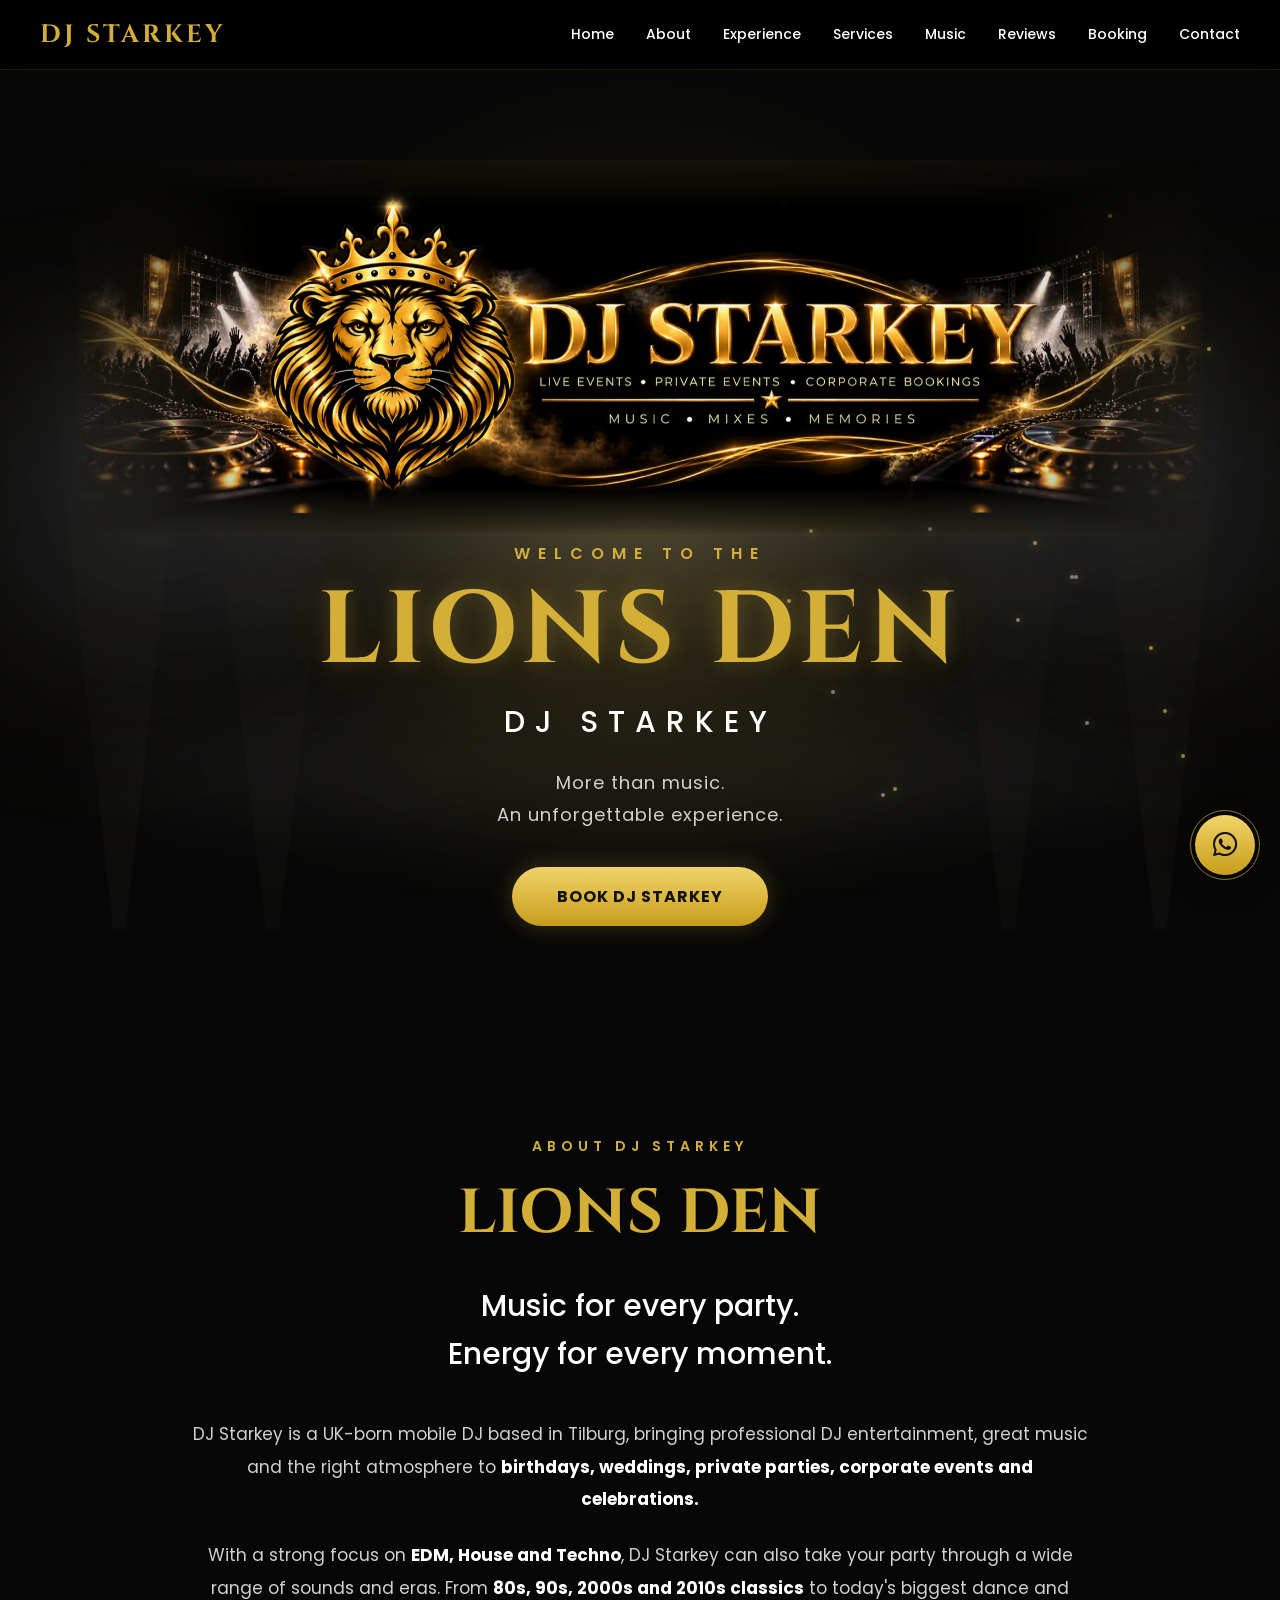
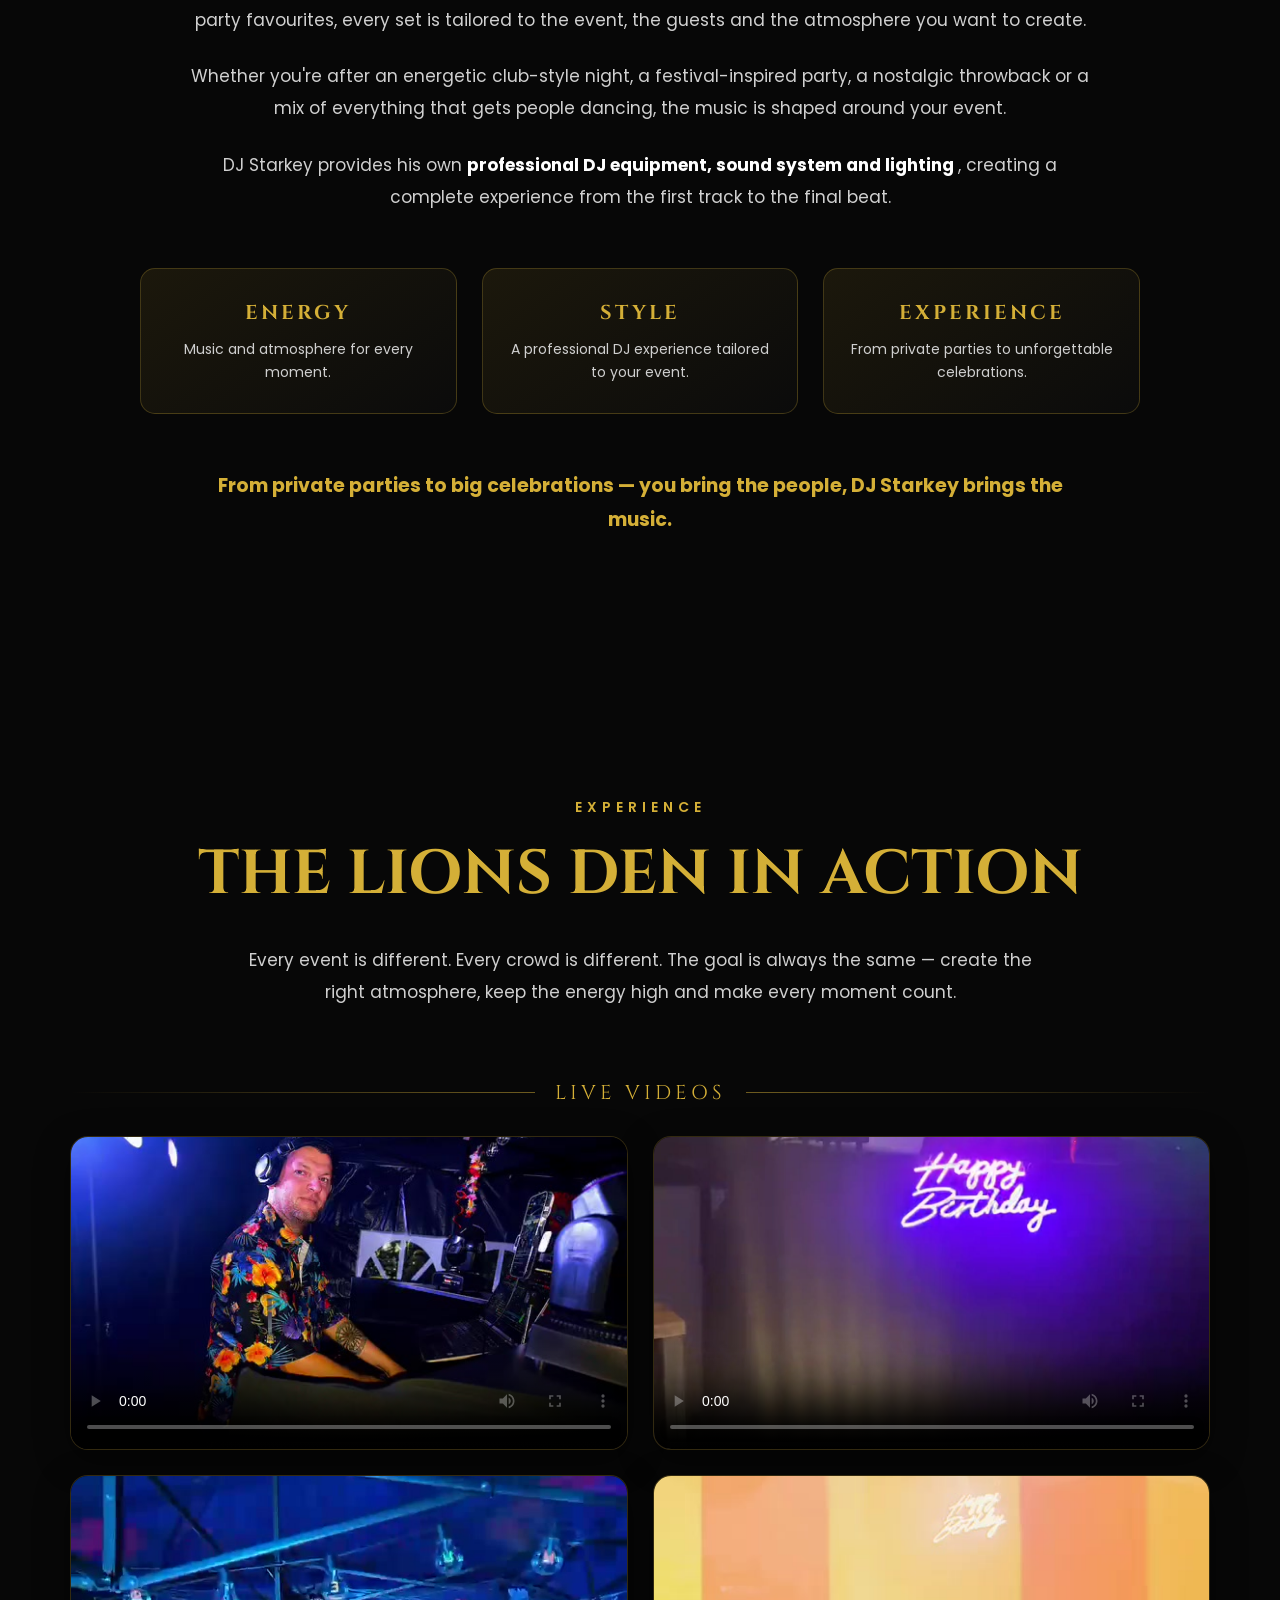
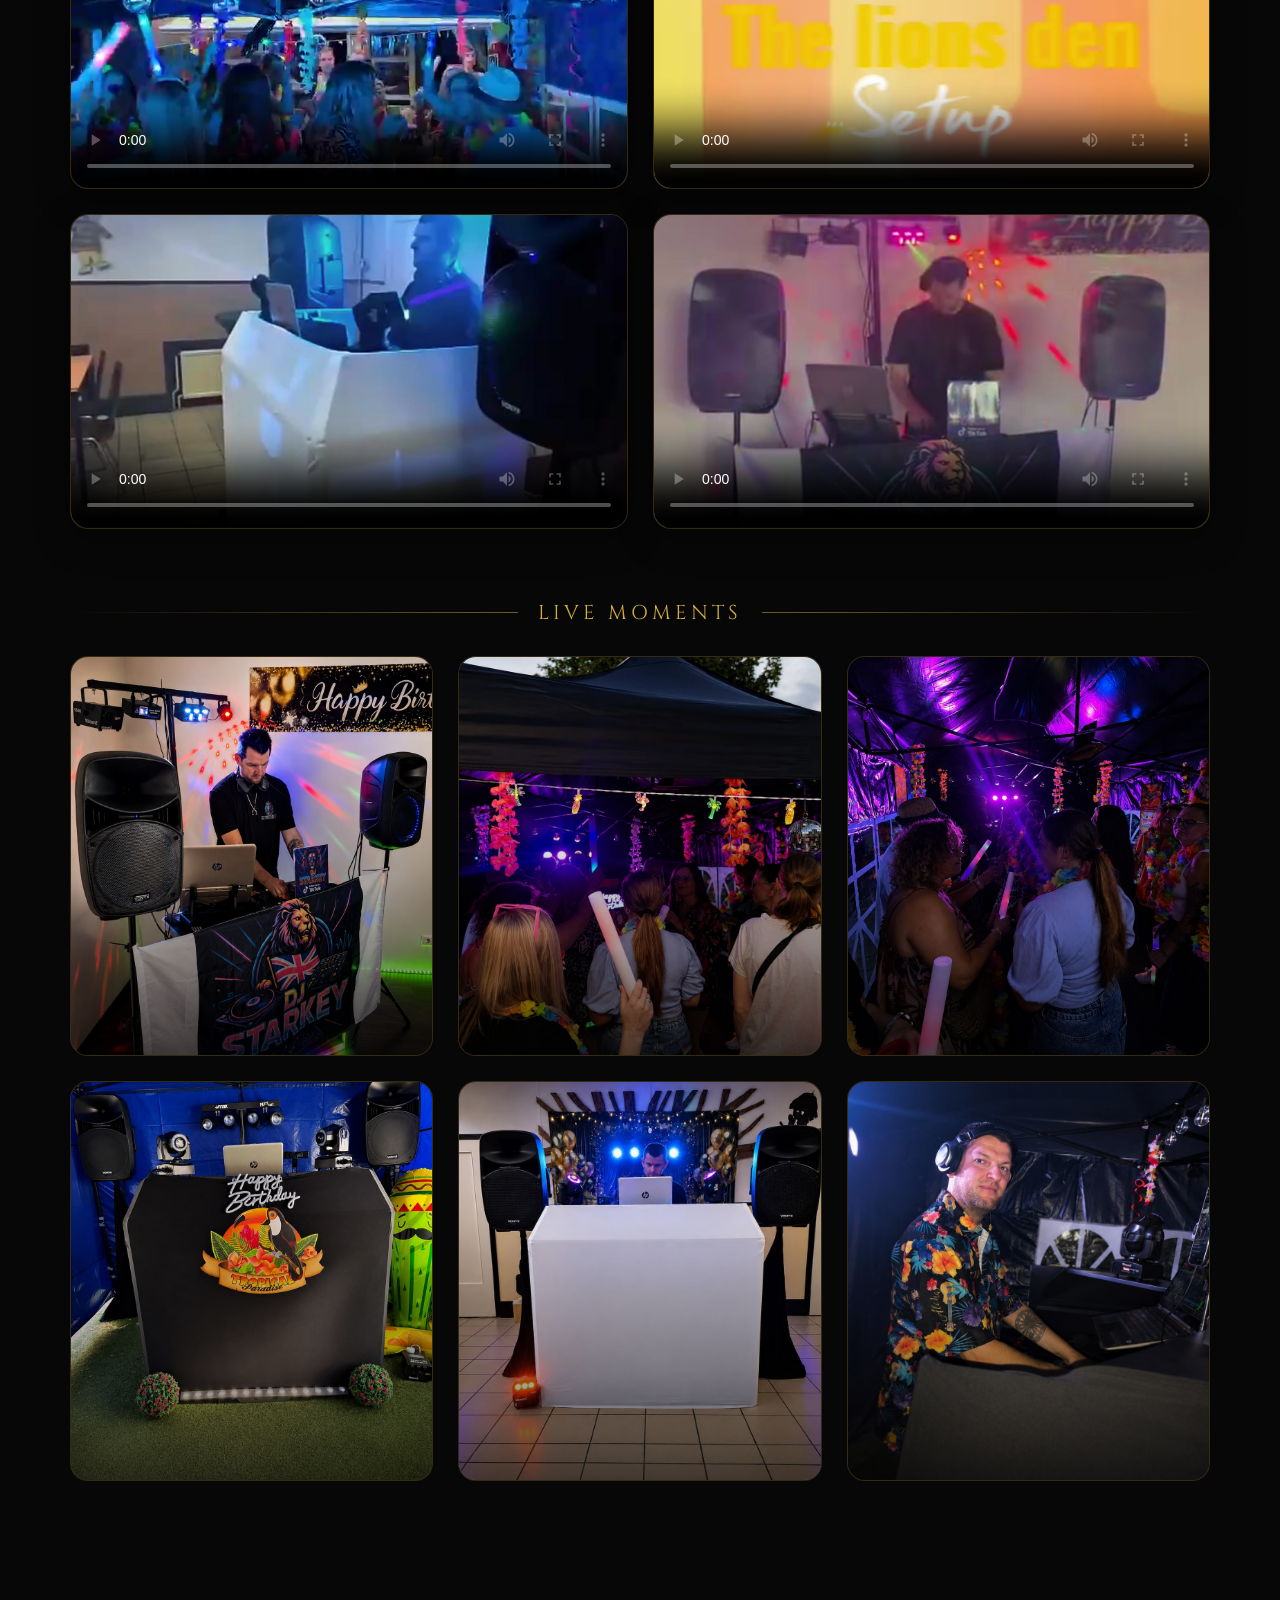
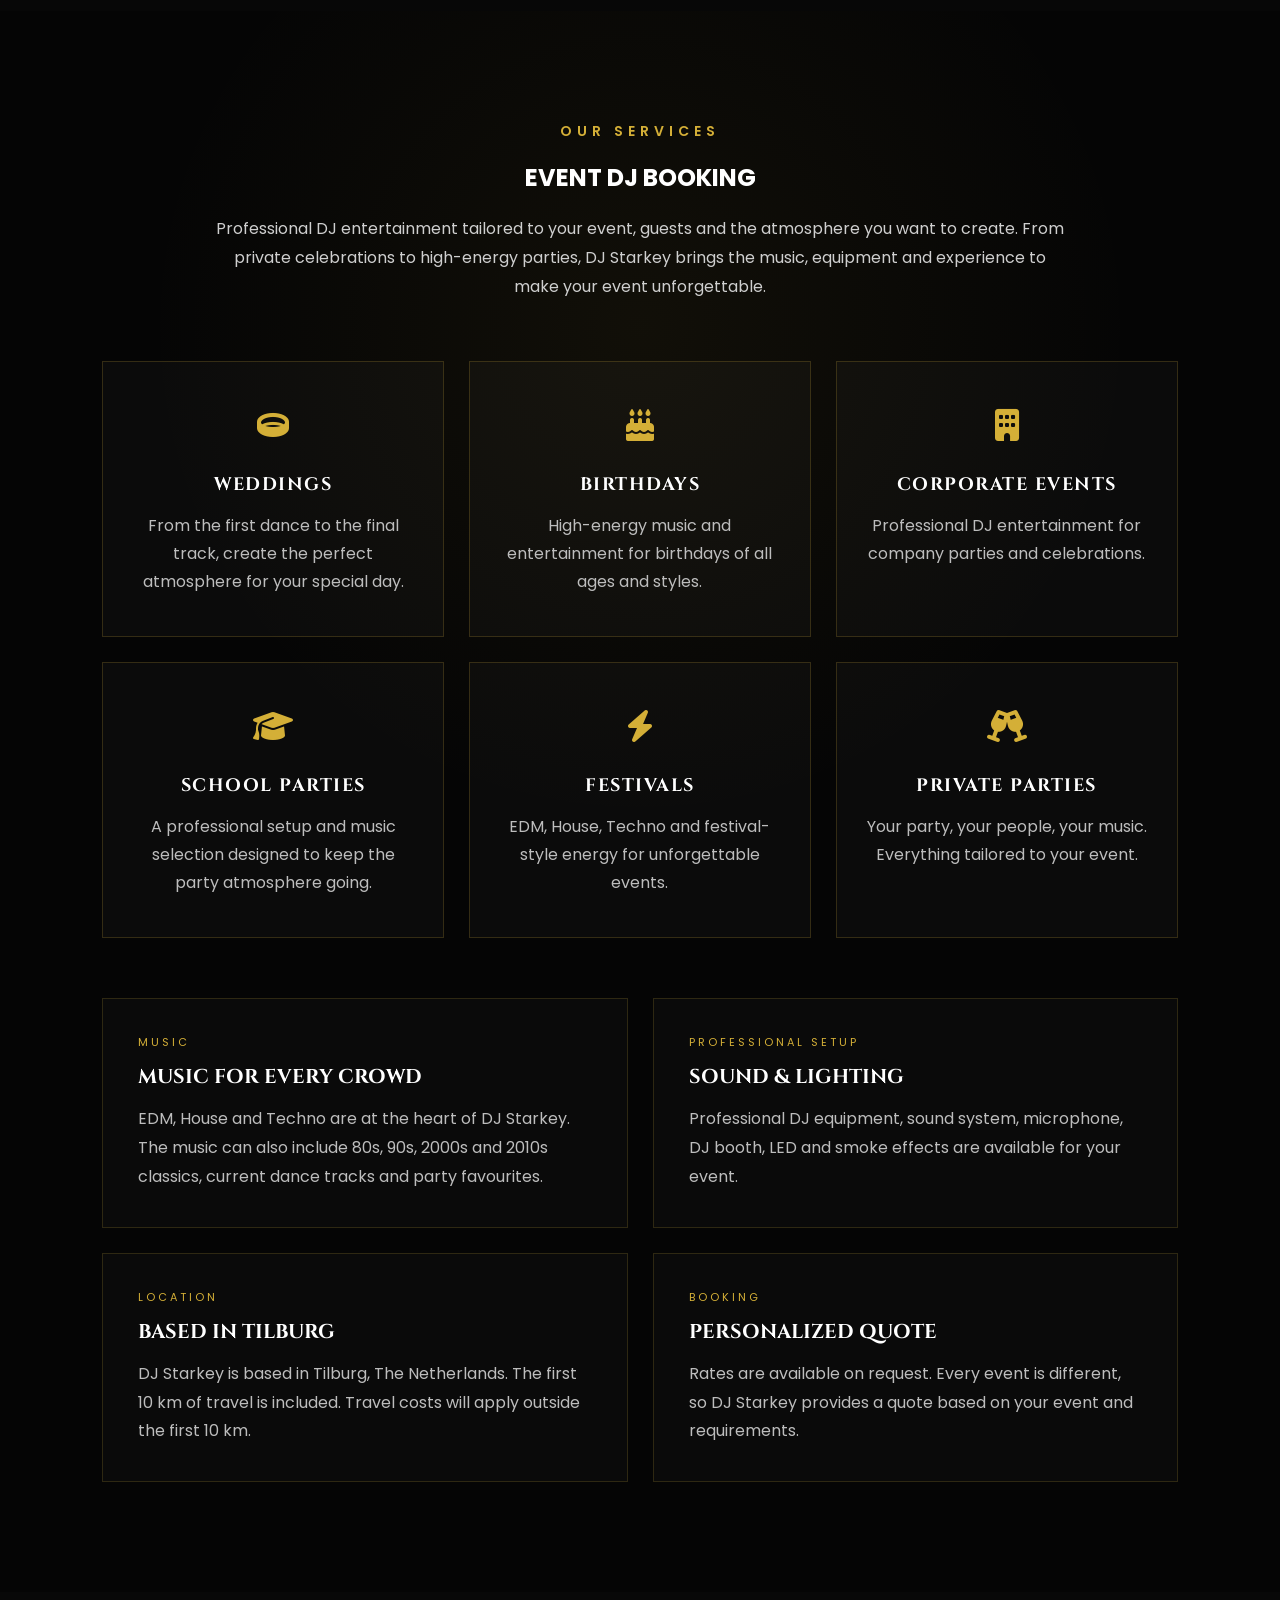
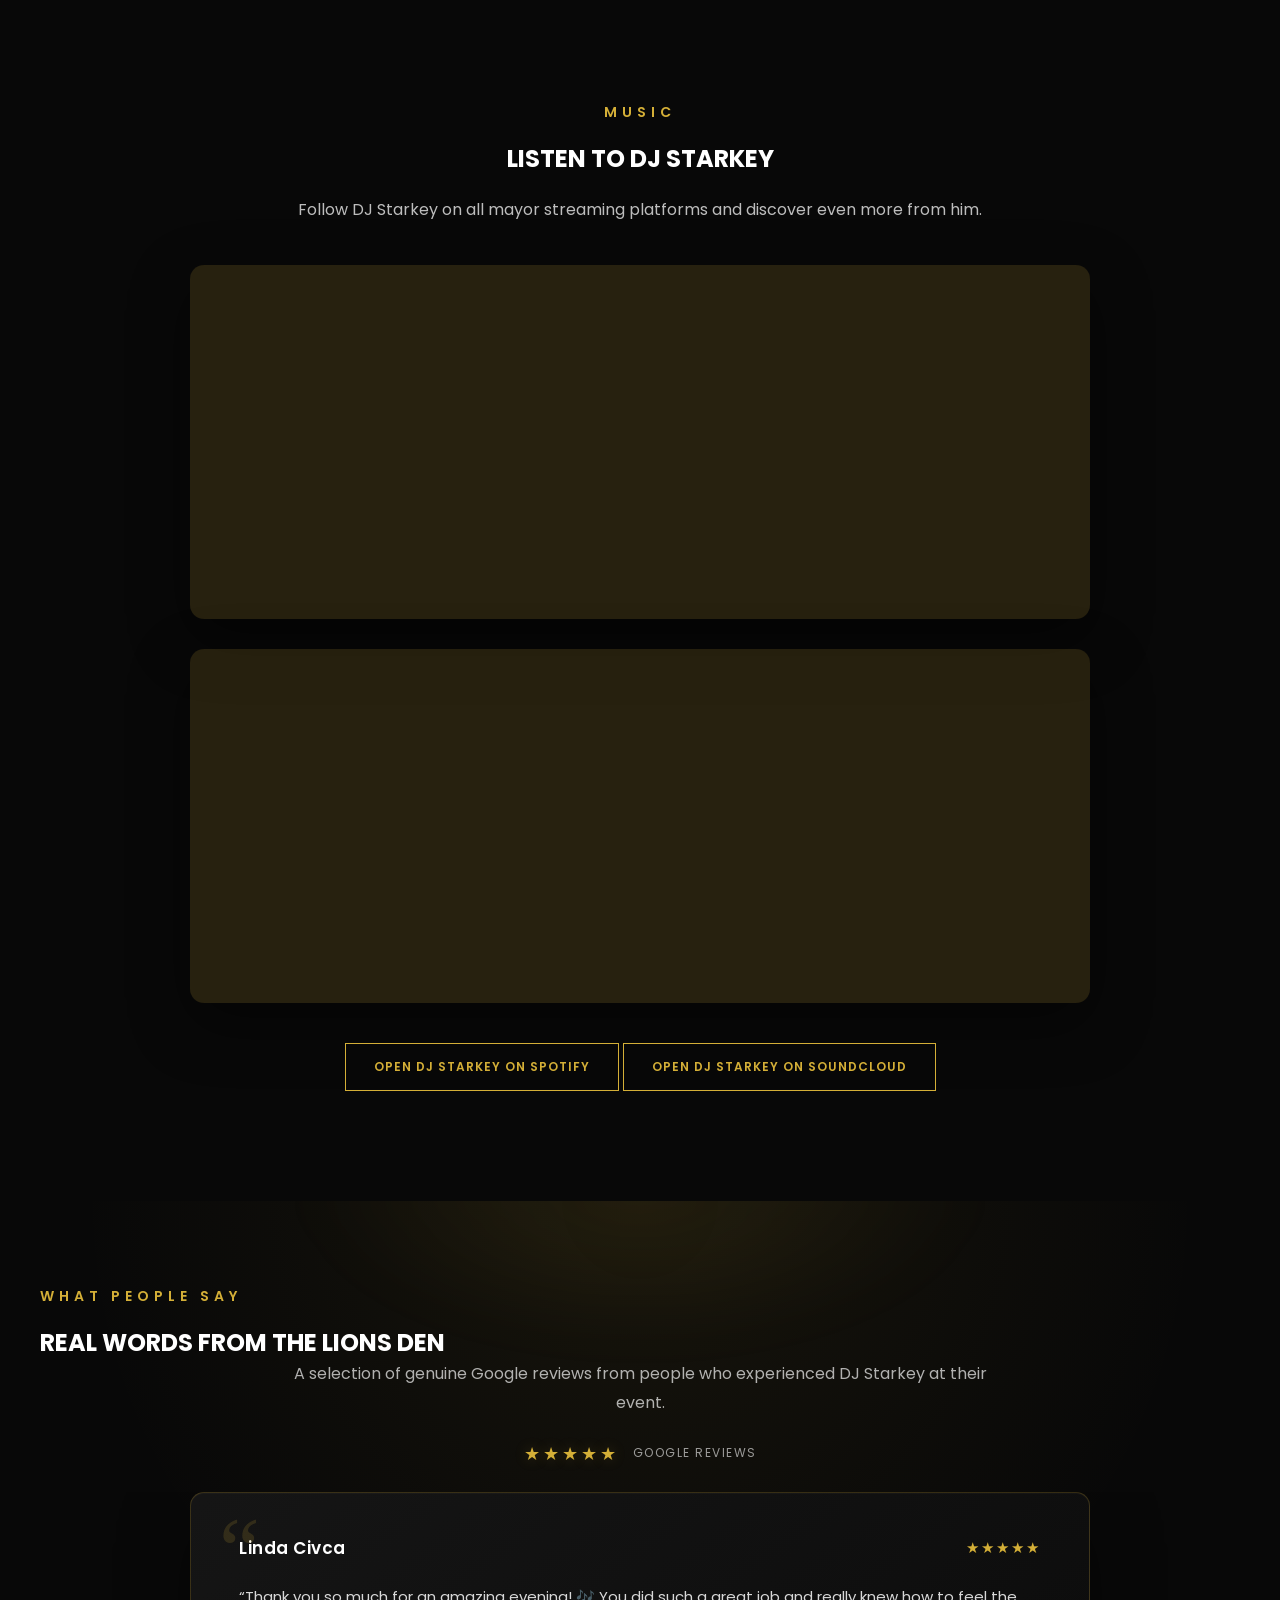
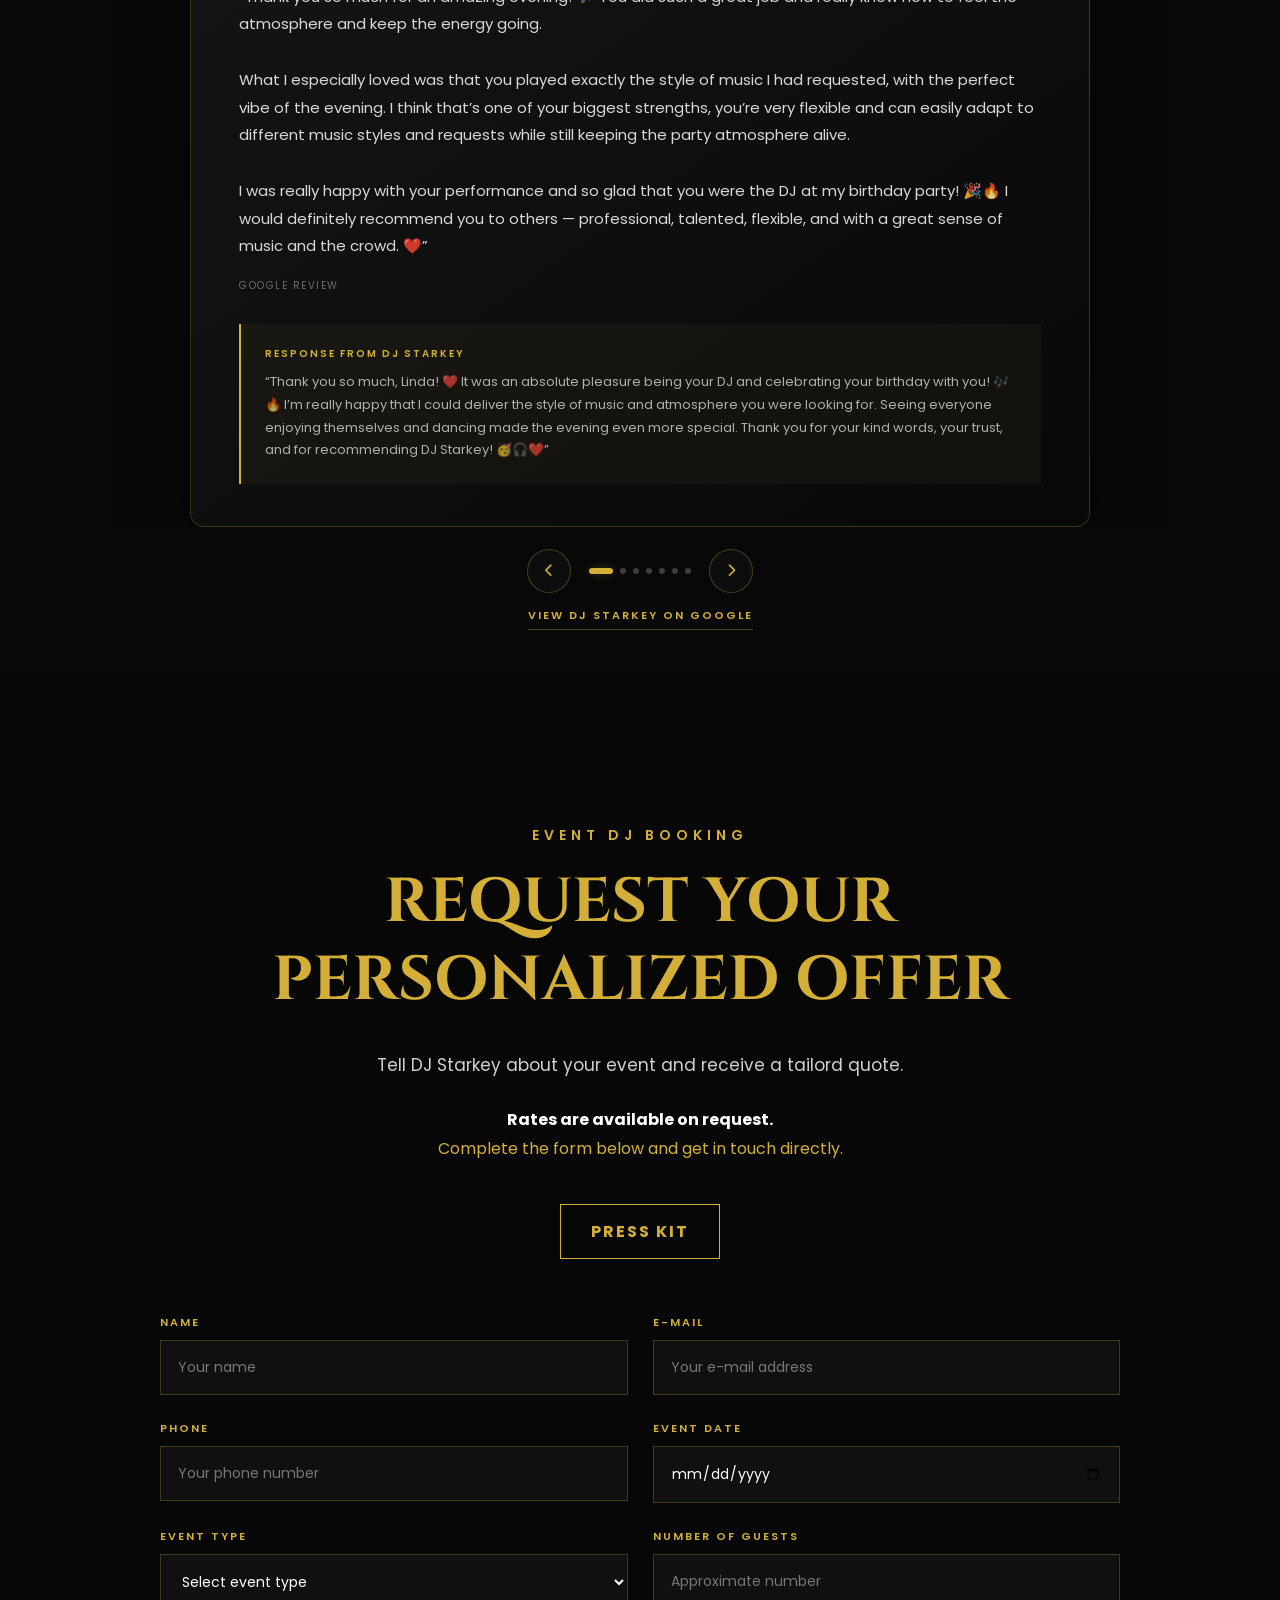
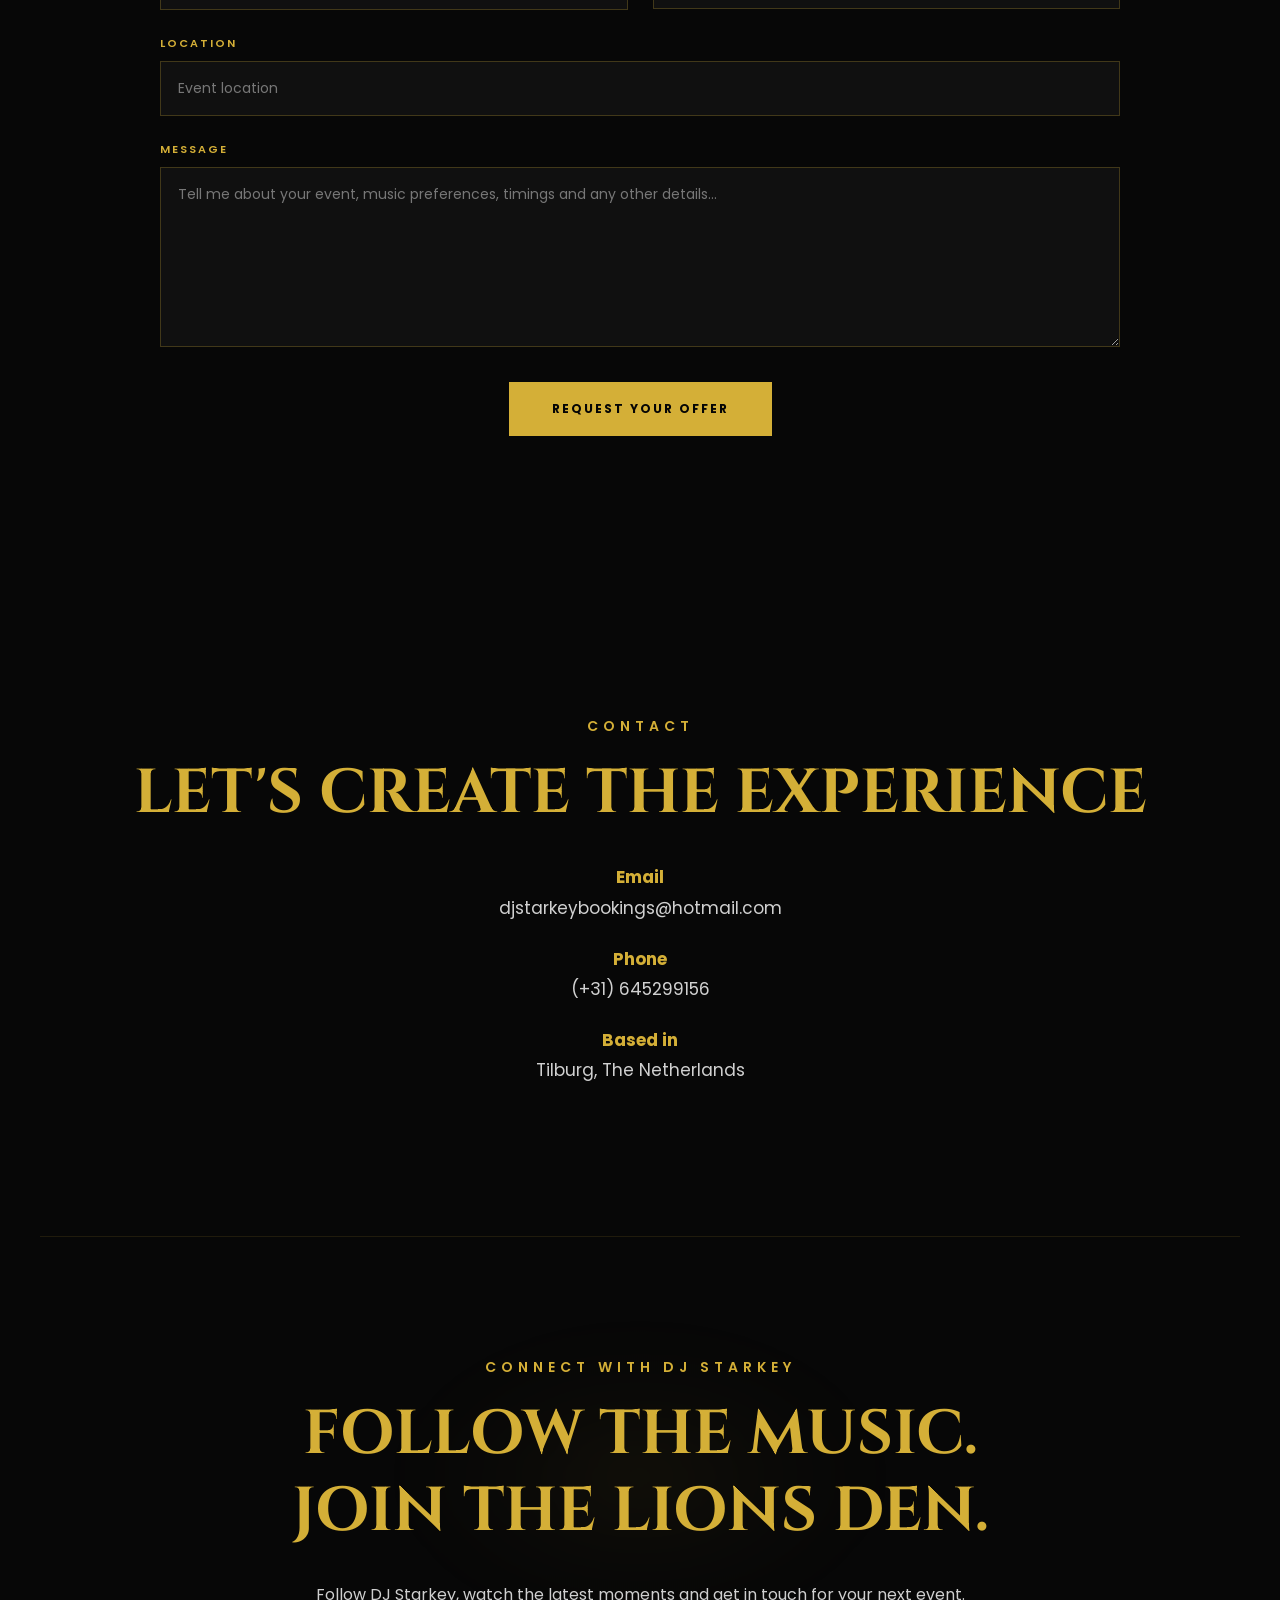
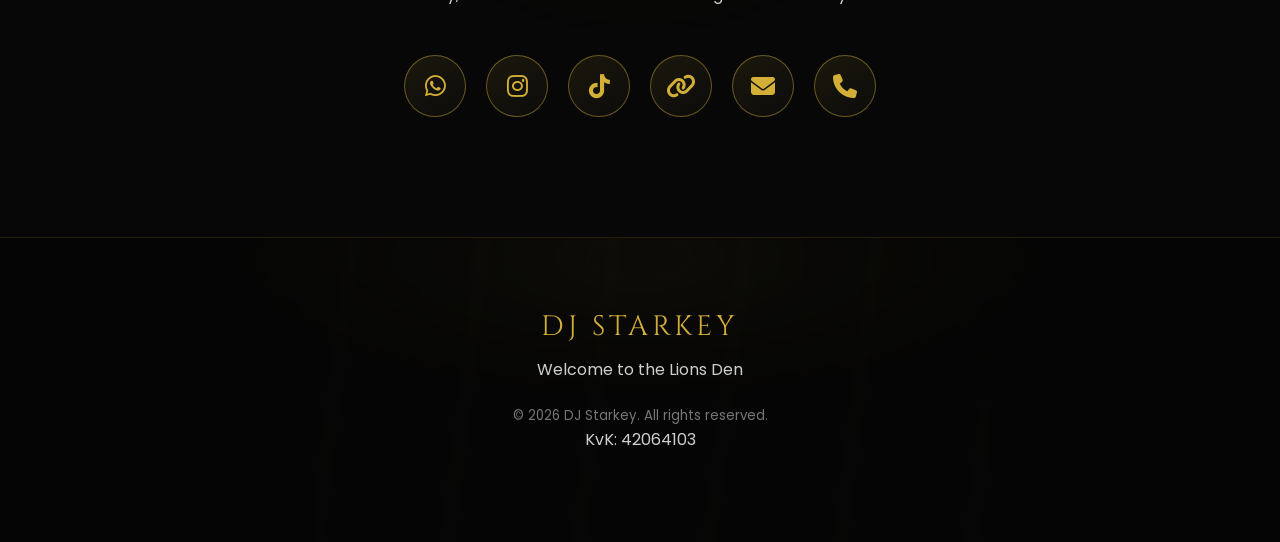
==== commit 286c0475: "Update index.html" ====
--- a/index.html
+++ b/index.html
@@ -579,7 +579,7 @@
             <p class="about-final">
 
                 <strong>
-                    From intimate private parties to big celebrations —
+                    From private parties to big celebrations —
                     you bring the people, DJ Starkey brings the music.
                 </strong>
 
@@ -858,8 +858,8 @@
 
             <p class="services-intro">
                 Professional DJ entertainment tailored to your event,
-                your guests and the atmosphere you want to create.
-                From intimate celebrations to high-energy parties,
+                guests and the atmosphere you want to create.
+                From private celebrations to high-energy parties,
                 DJ Starkey brings the music, equipment and experience
                 to make your event unforgettable.
             </p>
@@ -909,8 +909,8 @@
                     <h3>CORPORATE EVENTS</h3>
 
                     <p>
-                        Professional DJ entertainment for company parties,
-                        celebrations and corporate events.
+                        Professional DJ entertainment for company parties and
+                        celebrations.
                     </p>
 
                 </div>
@@ -1001,8 +1001,8 @@
 
                     <p>
                         Professional DJ equipment, sound system,
-                        microphone, DJ booth, moving heads, LED effects
-                        and smoke effects are available for your event.
+                        microphone, DJ booth, LED and smoke effects
+                        are available for your event.
                     </p>
 
                 </div>
@@ -1021,7 +1021,7 @@
                     <p>
                         DJ Starkey is based in Tilburg, The Netherlands.
                         The first 10 km of travel is included.
-                        Travel costs may apply outside the first 10 km.
+                        Travel costs will apply outside the first 10 km.
                     </p>
 
                 </div>
@@ -1034,13 +1034,13 @@
                     </span>
 
                     <h3>
-                        PERSONAL OFFER
+                        PERSONALIZED QUOTE
                     </h3>
 
                     <p>
                         Rates are available on request.
                         Every event is different, so DJ Starkey provides
-                        a personal offer based on your event and requirements.
+                        a quote based on your event and requirements.
                     </p>
 
                 </div>
@@ -1066,8 +1066,8 @@
             </h2>
 
             <p class="music-intro">
-                Discover DJ Starkey on Spotify and SoundCloud and get a feel for the music
-                before your next event.
+                Follow DJ Starkey on all mayor streaming platforms and 
+                discover even more from him.
             </p>
 
 
@@ -1634,12 +1634,11 @@
 
             <h2>
                 REQUEST YOUR<br>
-                PERSONAL OFFER
+                PERSONALIZED OFFER
             </h2>
 
             <p class="booking-intro">
-                Tell DJ Starkey about your event and receive a personal
-                offer based on your date, location, event type and wishes.
+                Tell DJ Starkey about your event and receive a tailord quote.
             </p>
 
             <p class="booking-note">
@@ -1935,7 +1934,7 @@
 
                 <br>
 
-                0645299156
+                (+31) 645299156
 
             </p>
 
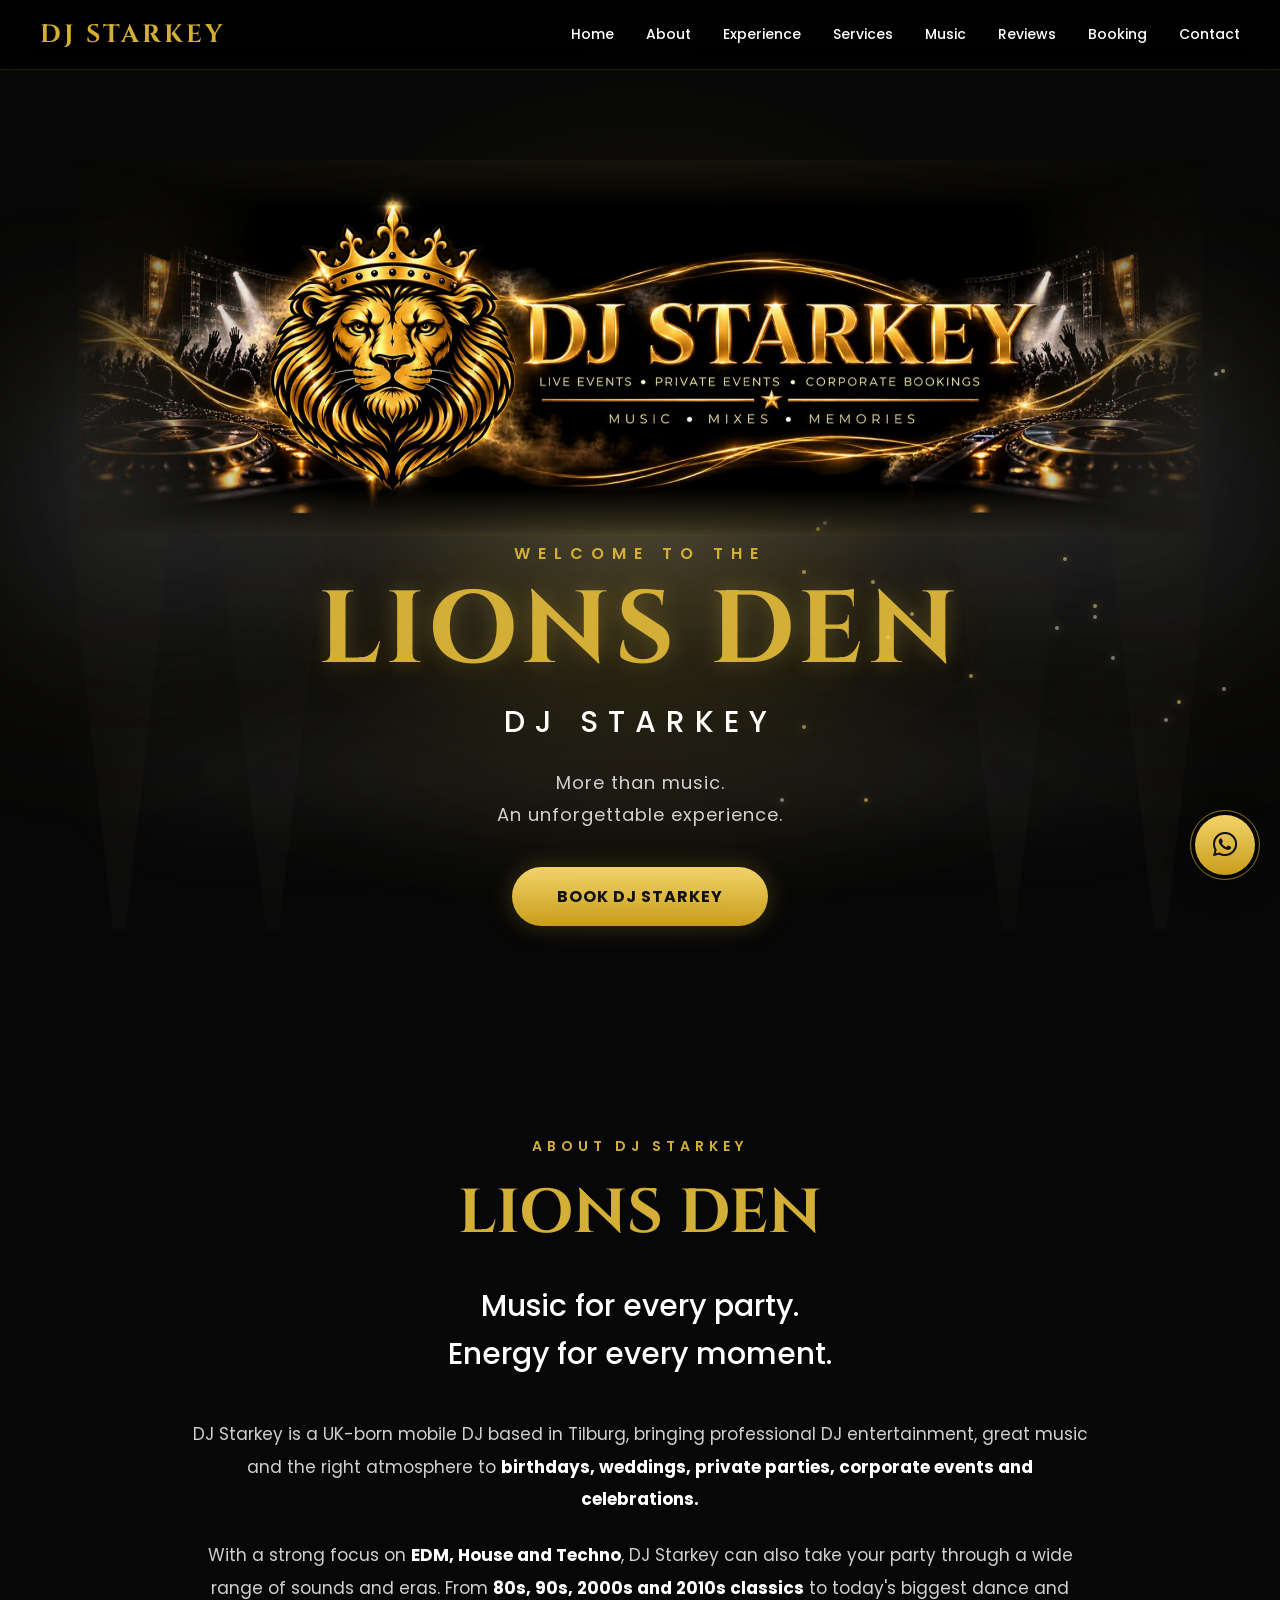
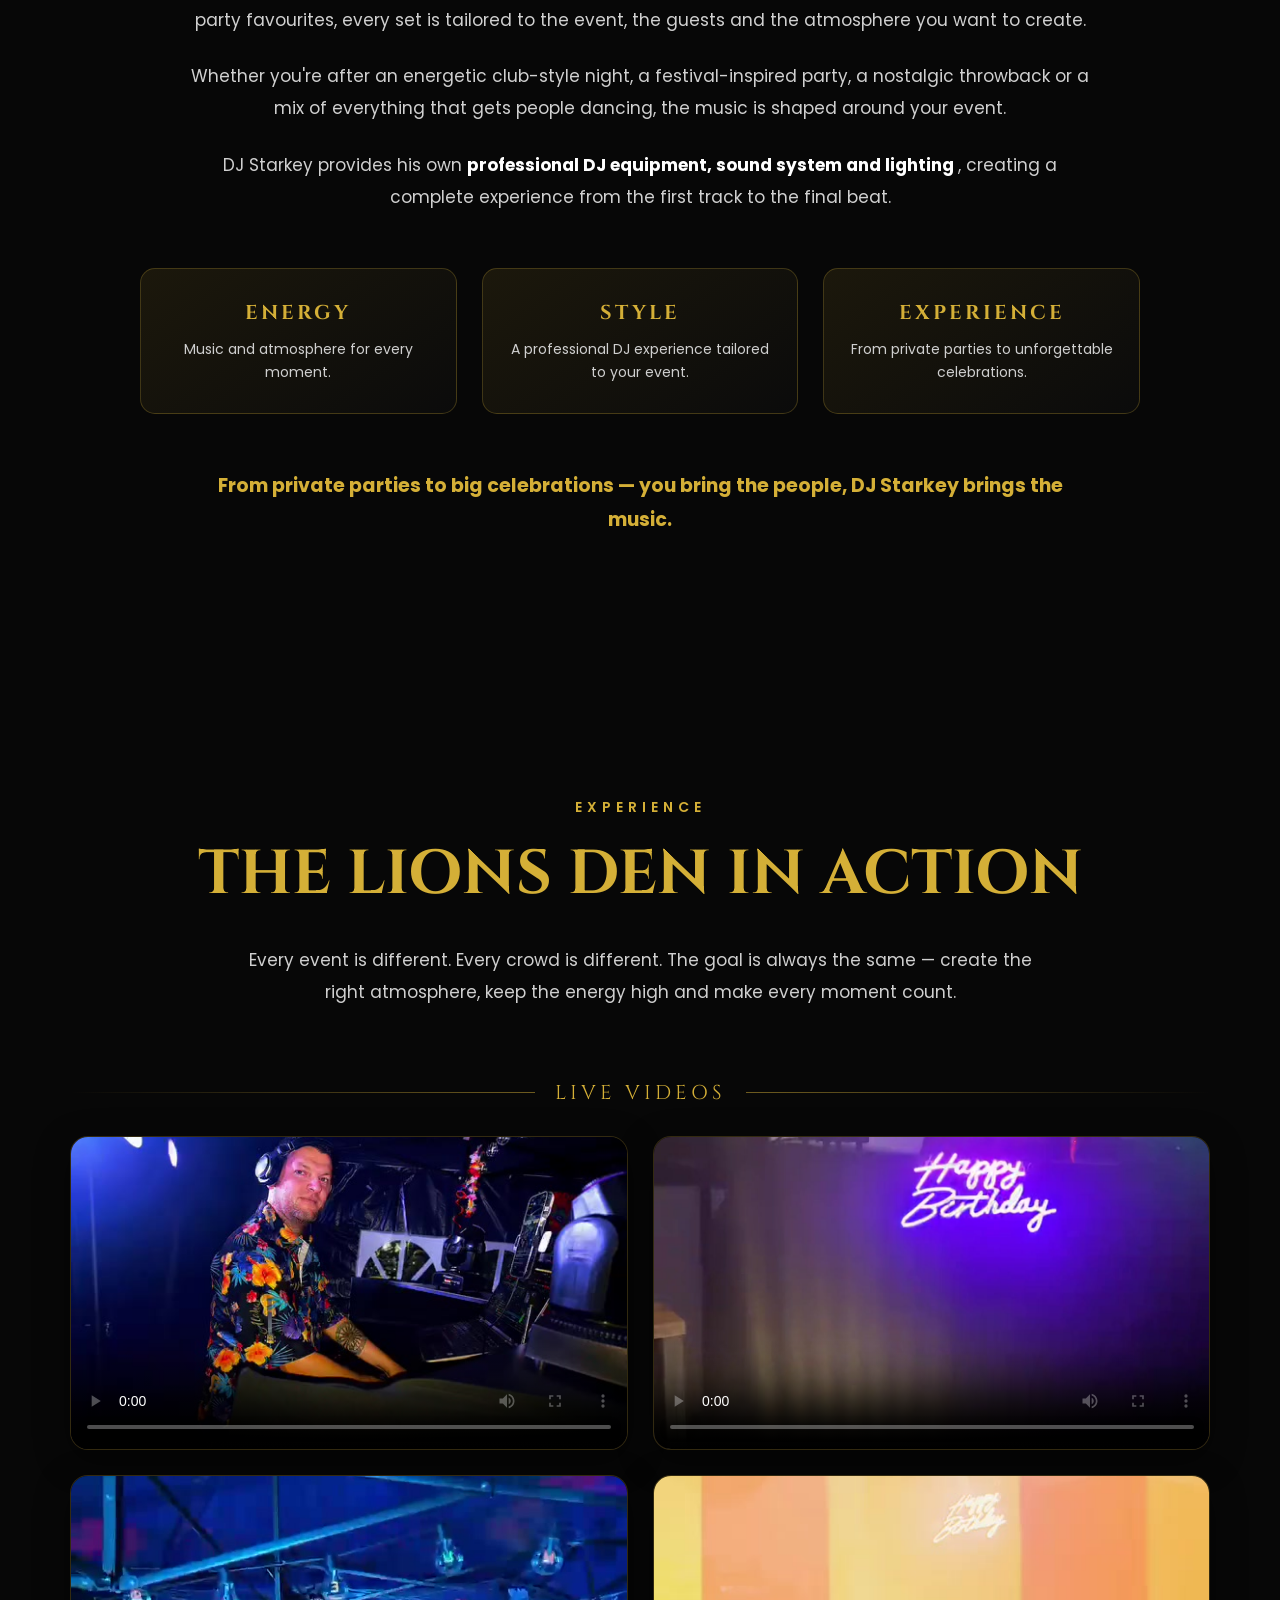
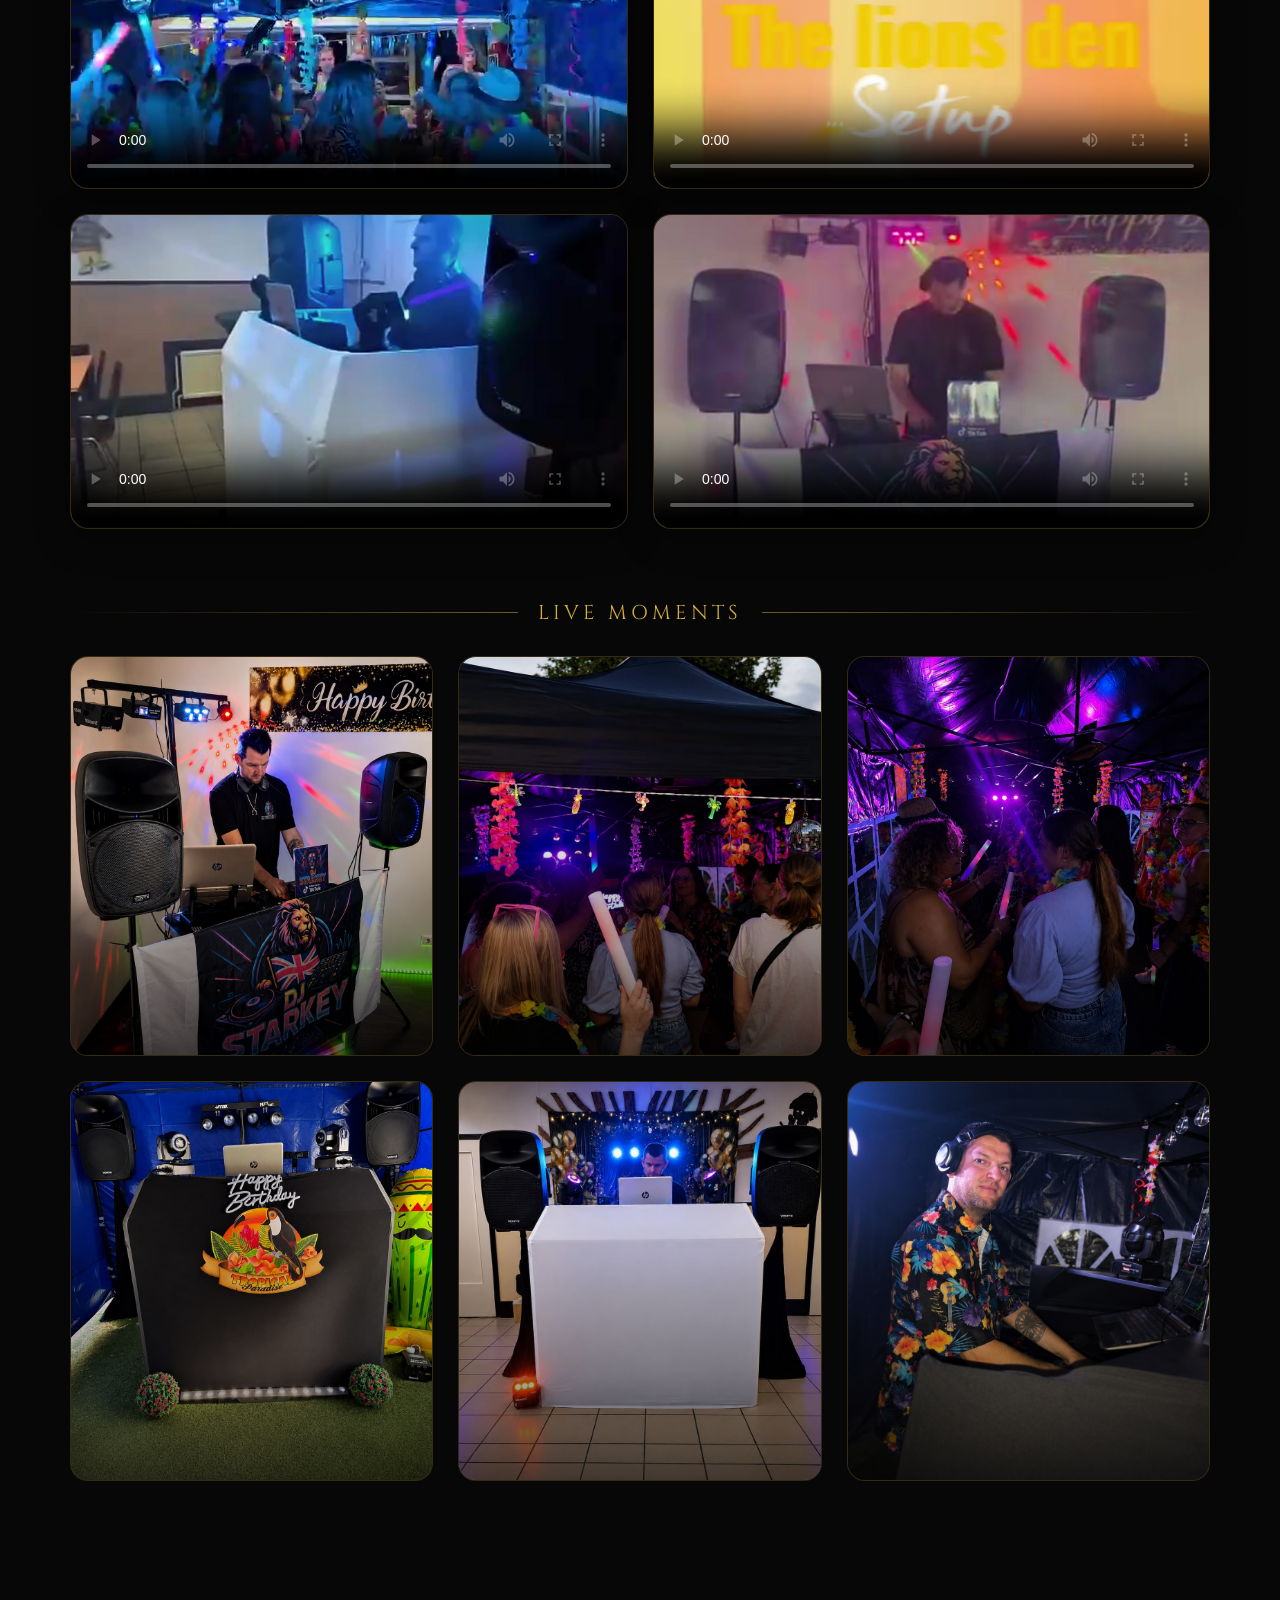
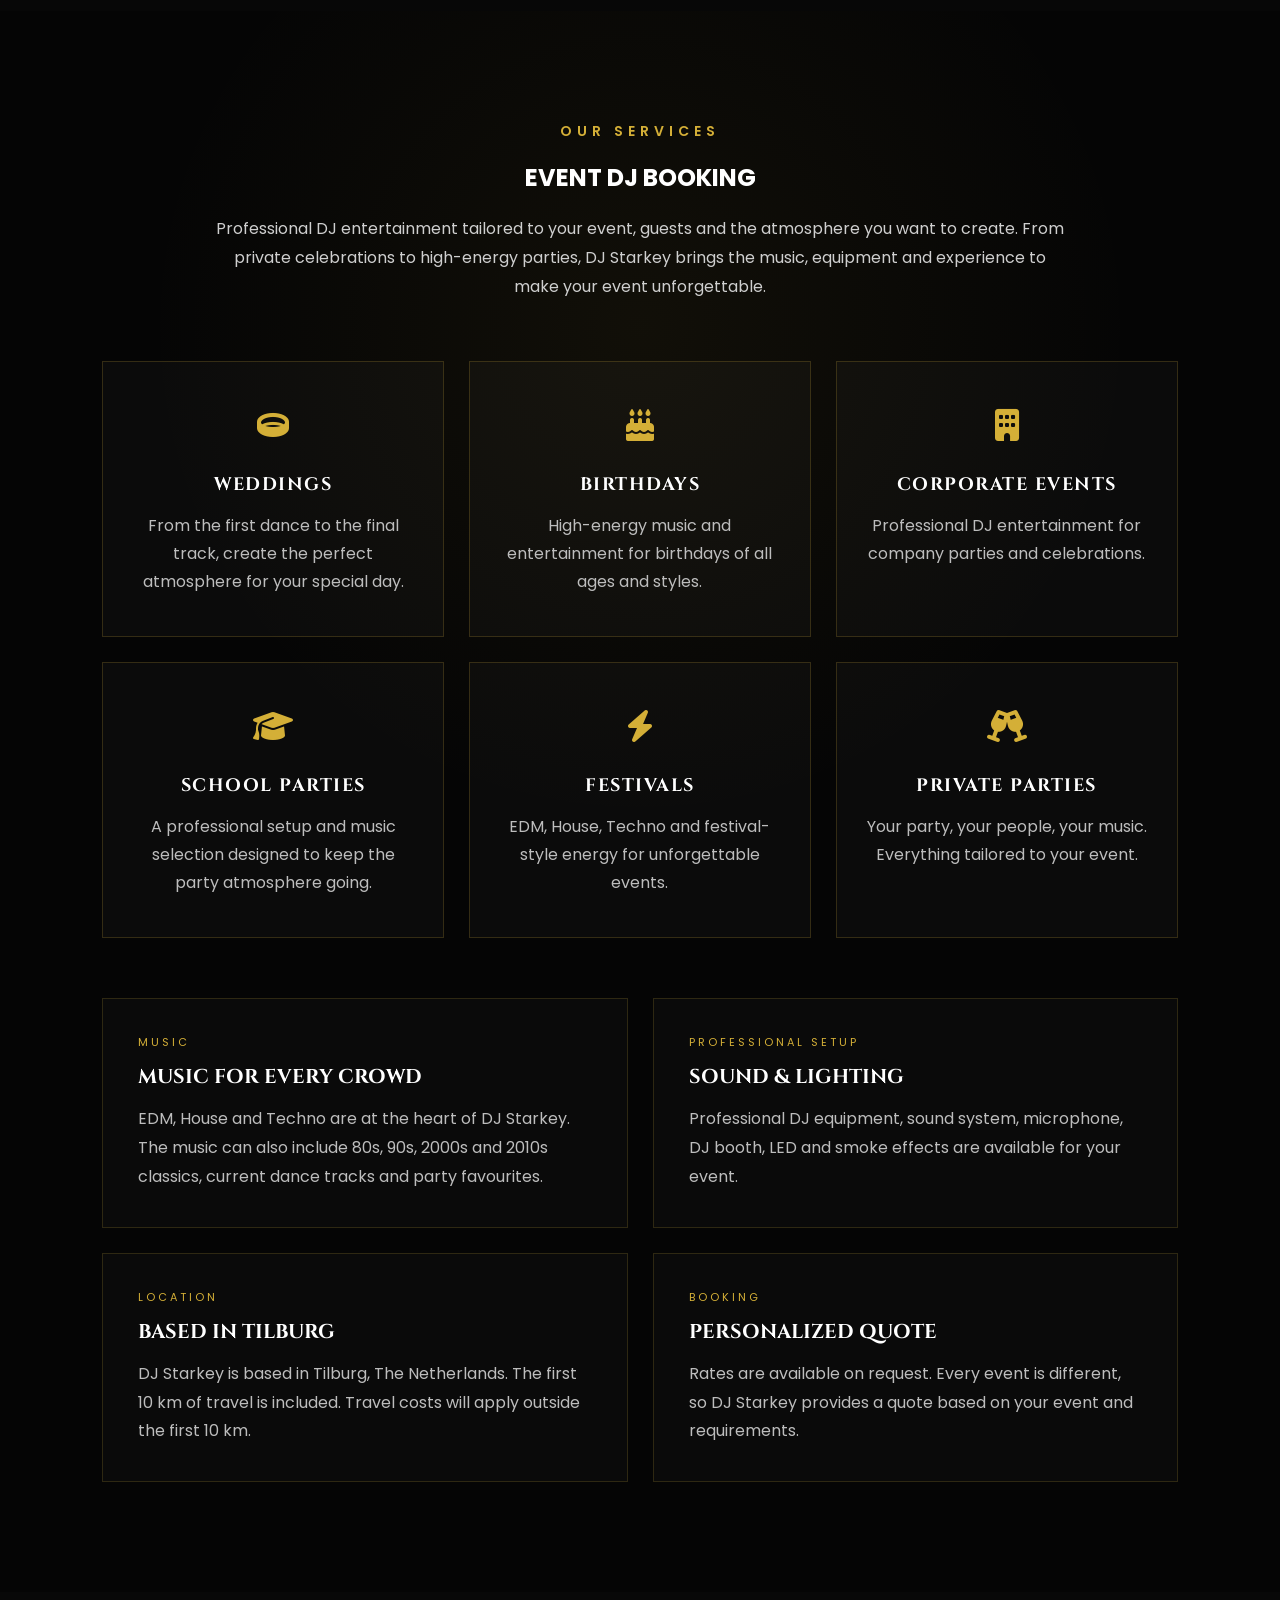
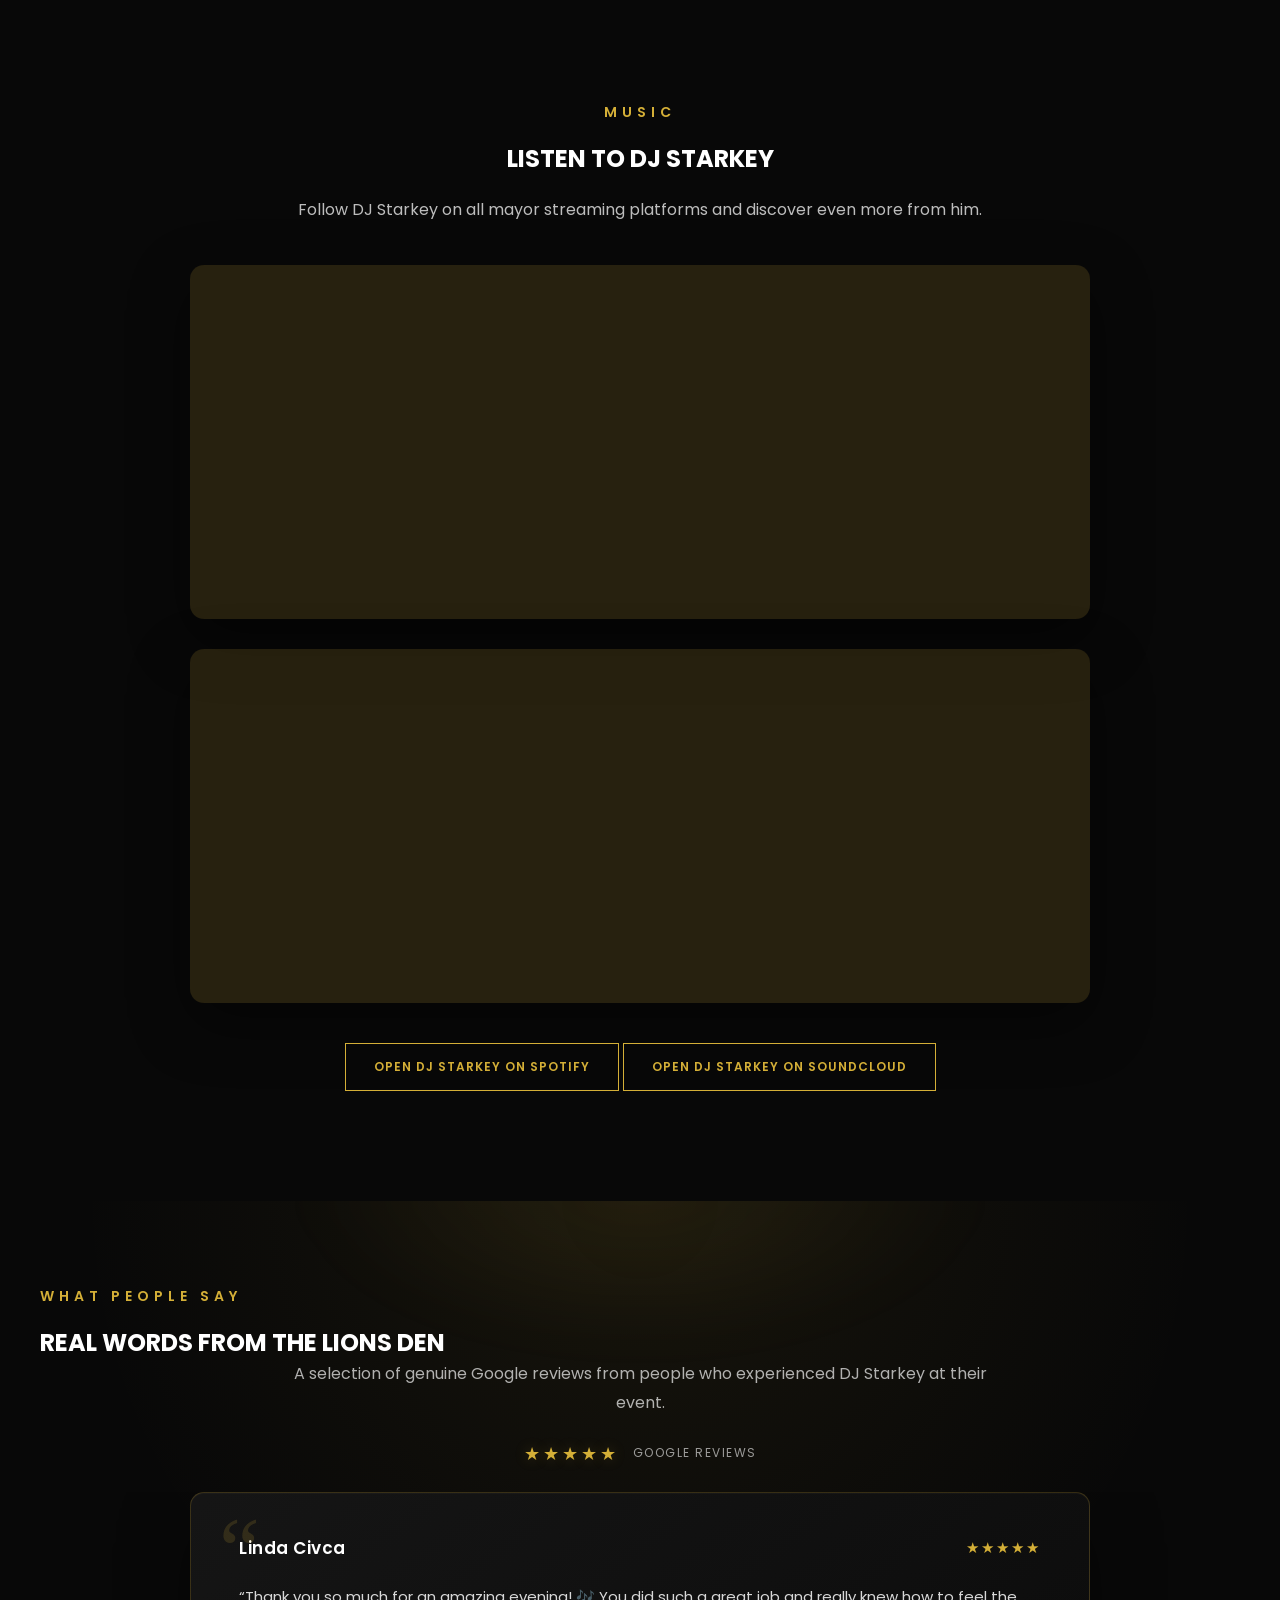
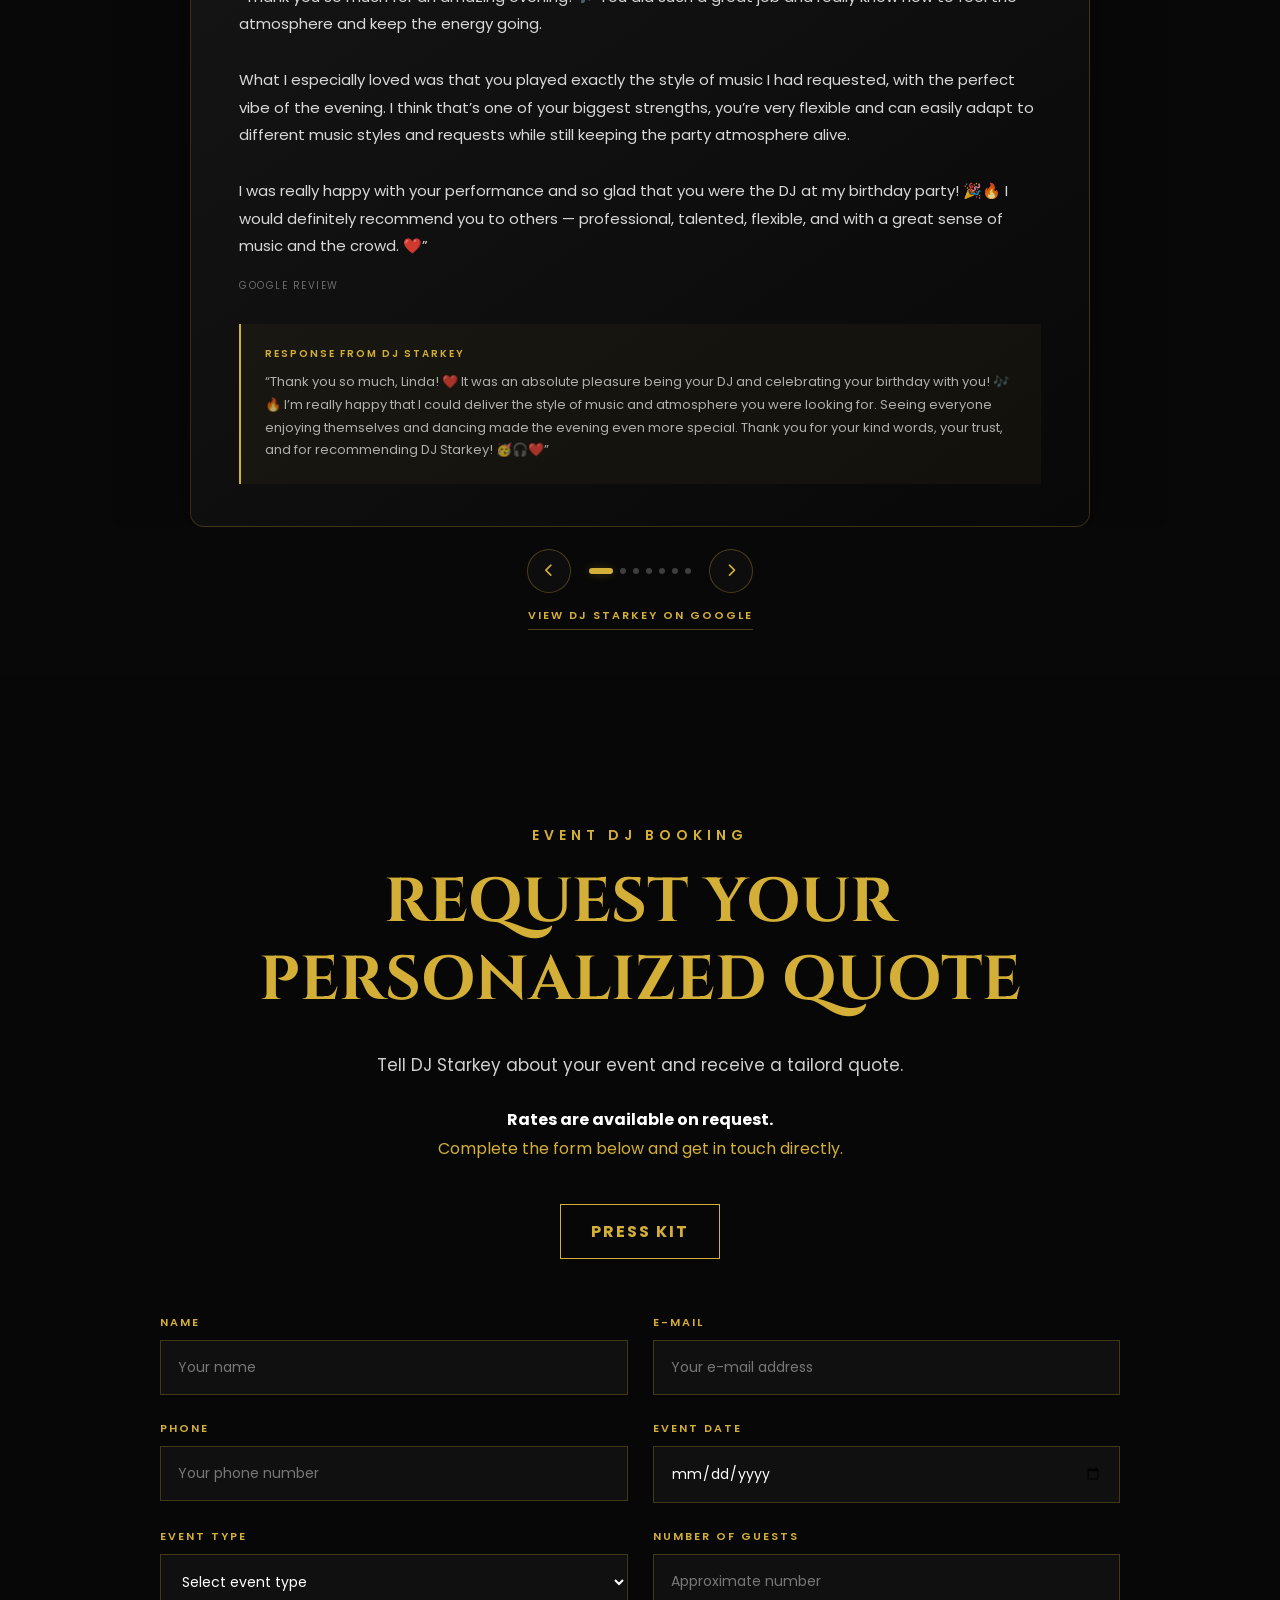
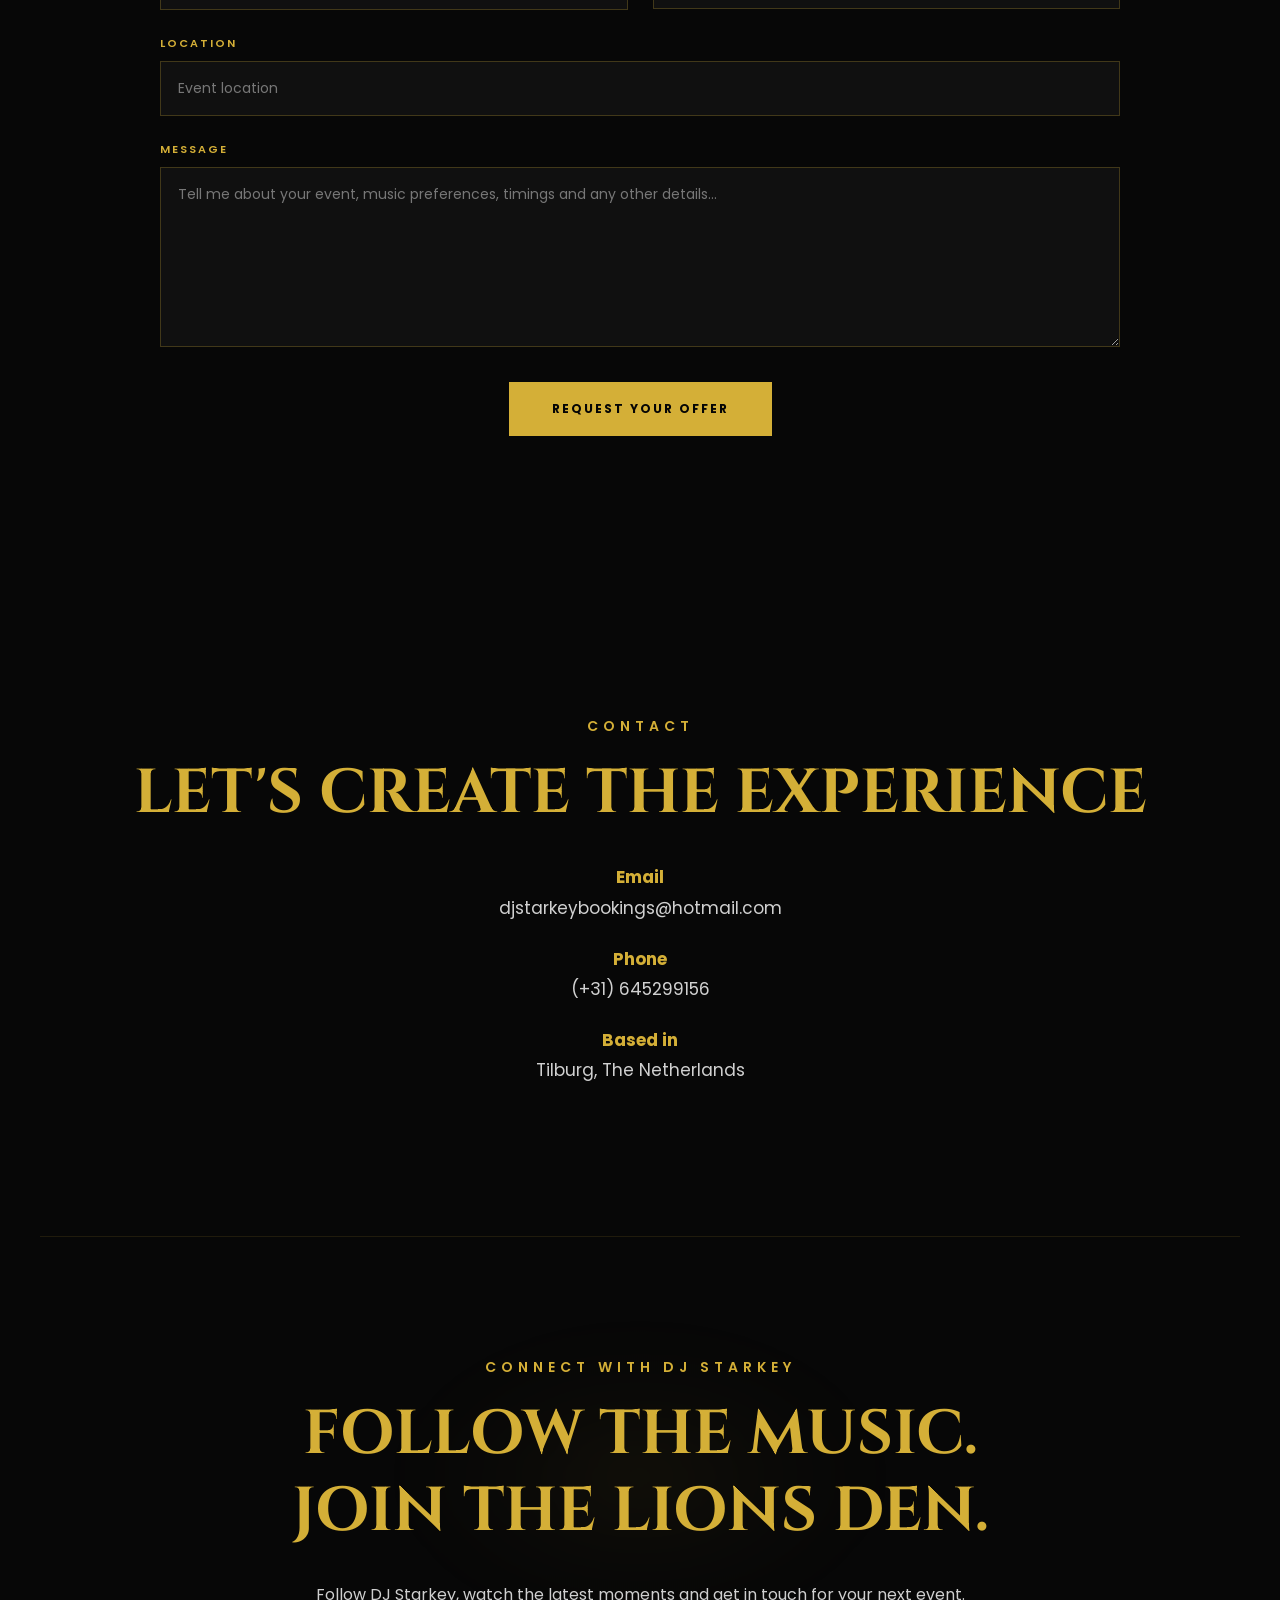
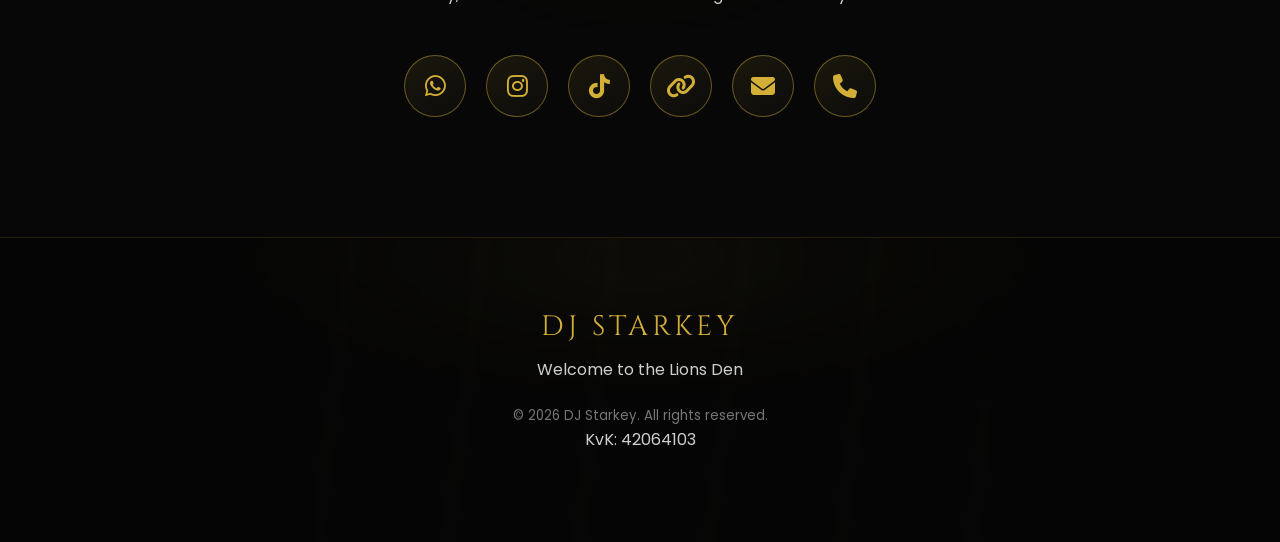
==== commit 107a347a: "Update index.html" ====
--- a/index.html
+++ b/index.html
@@ -1623,7 +1623,7 @@
 
 
         <!-- =========================================
-             BOOKING / OFFER
+             BOOKING / QUOTE
         ========================================== -->
 
         <section class="booking" id="booking">
@@ -1634,7 +1634,7 @@
 
             <h2>
                 REQUEST YOUR<br>
-                PERSONALIZED OFFER
+                PERSONALIZED QUOTE
             </h2>
 
             <p class="booking-intro">
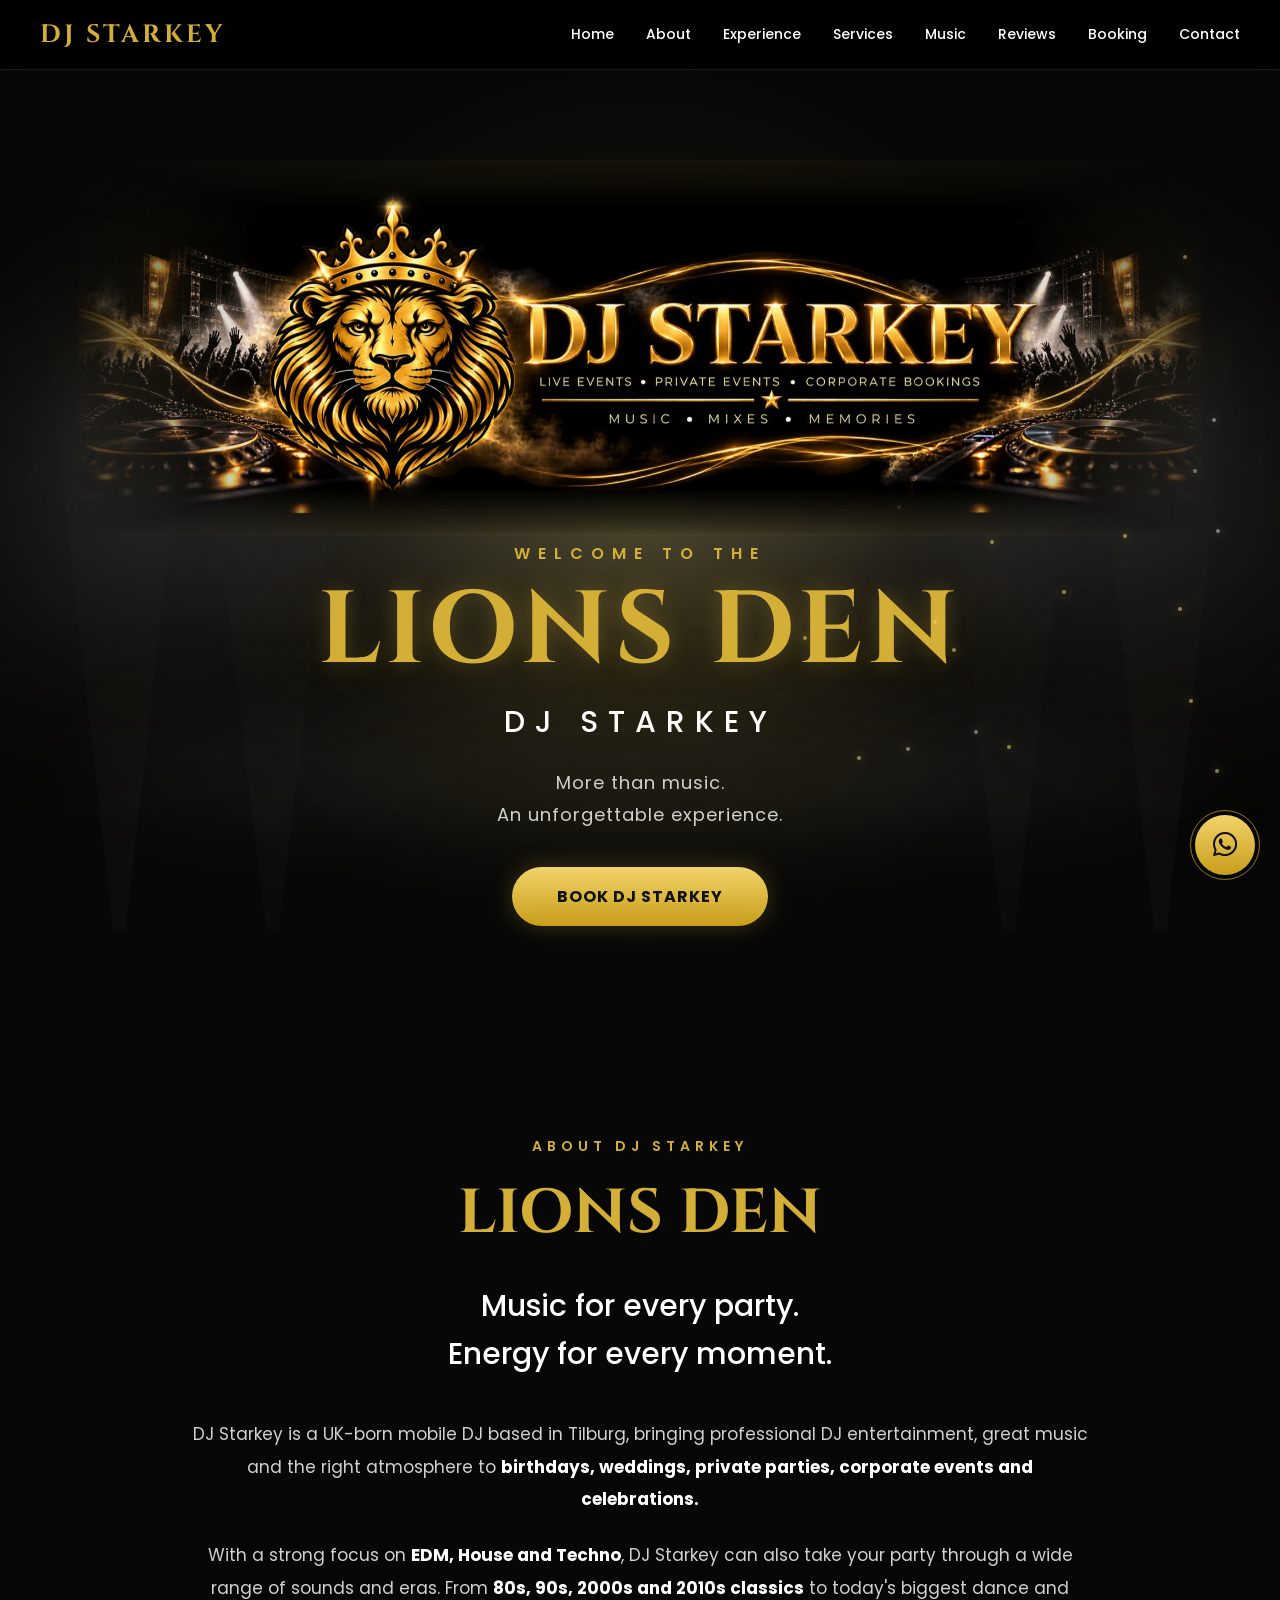
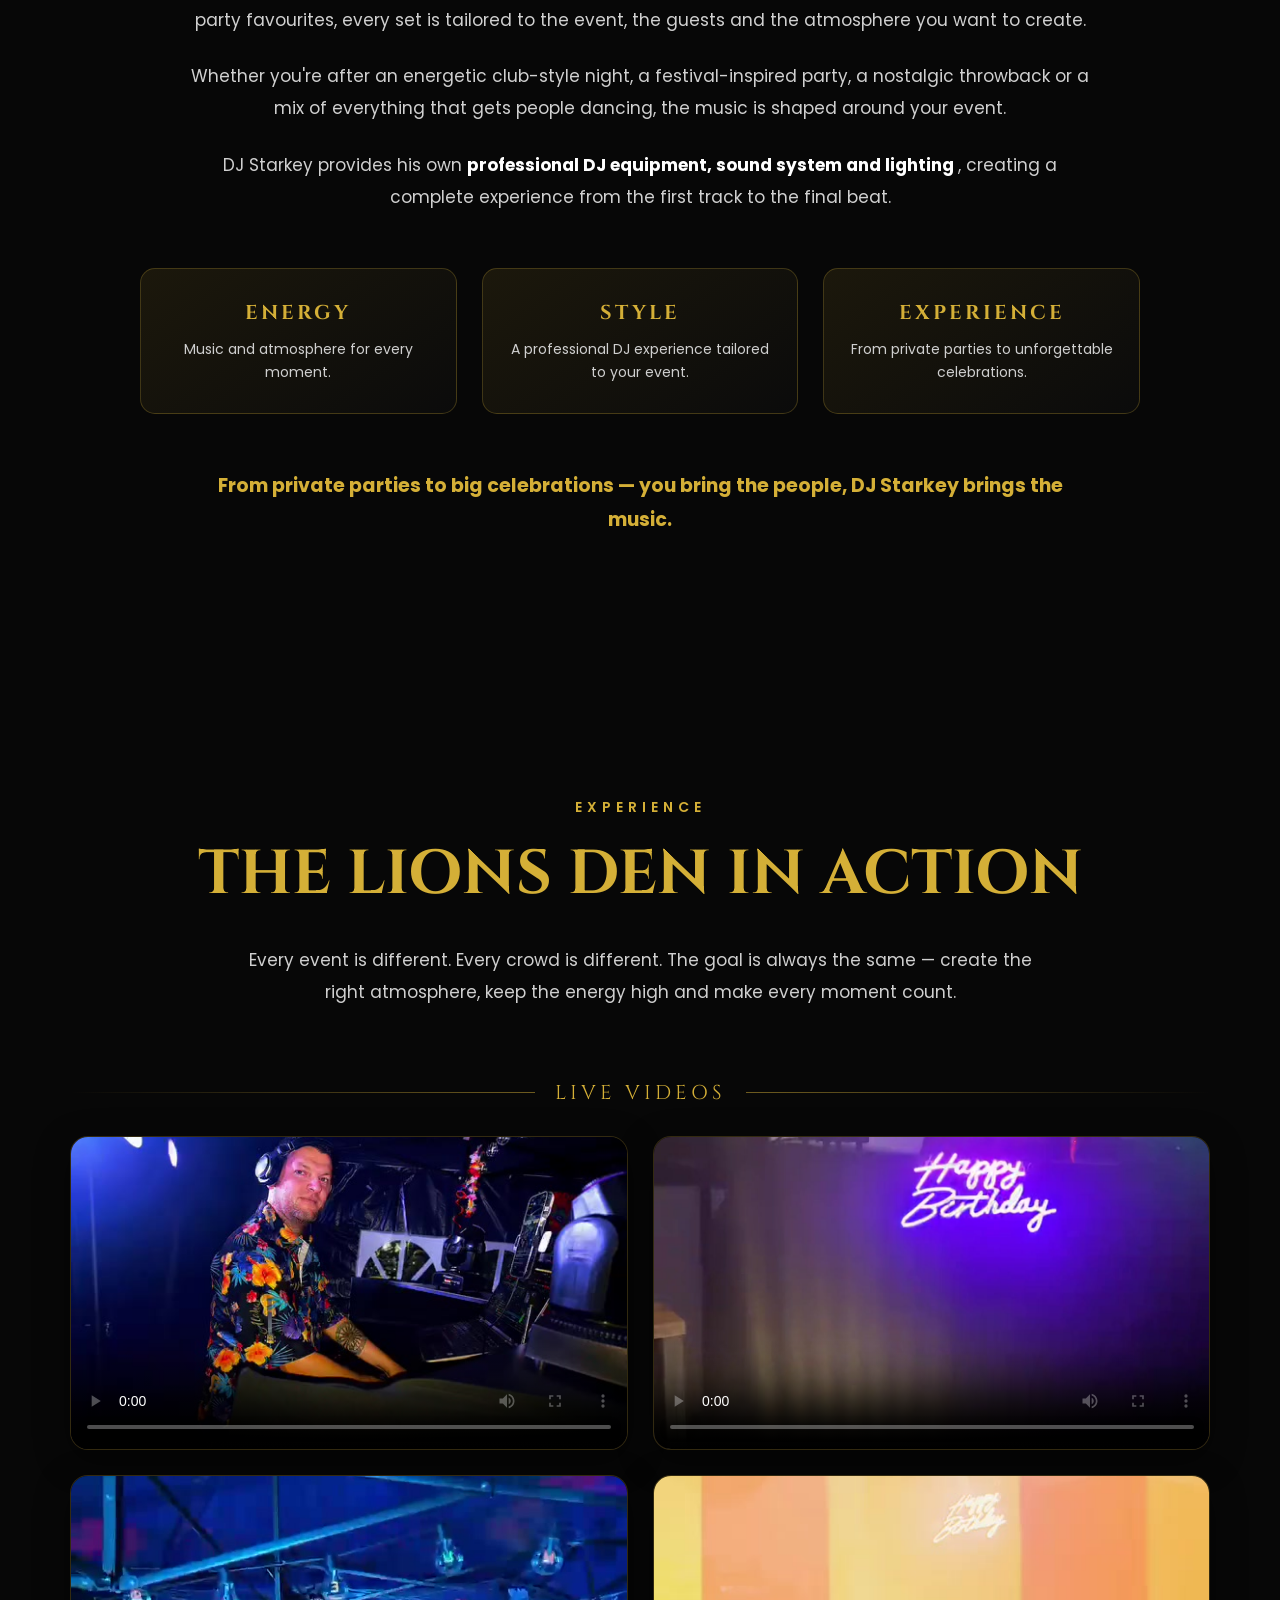
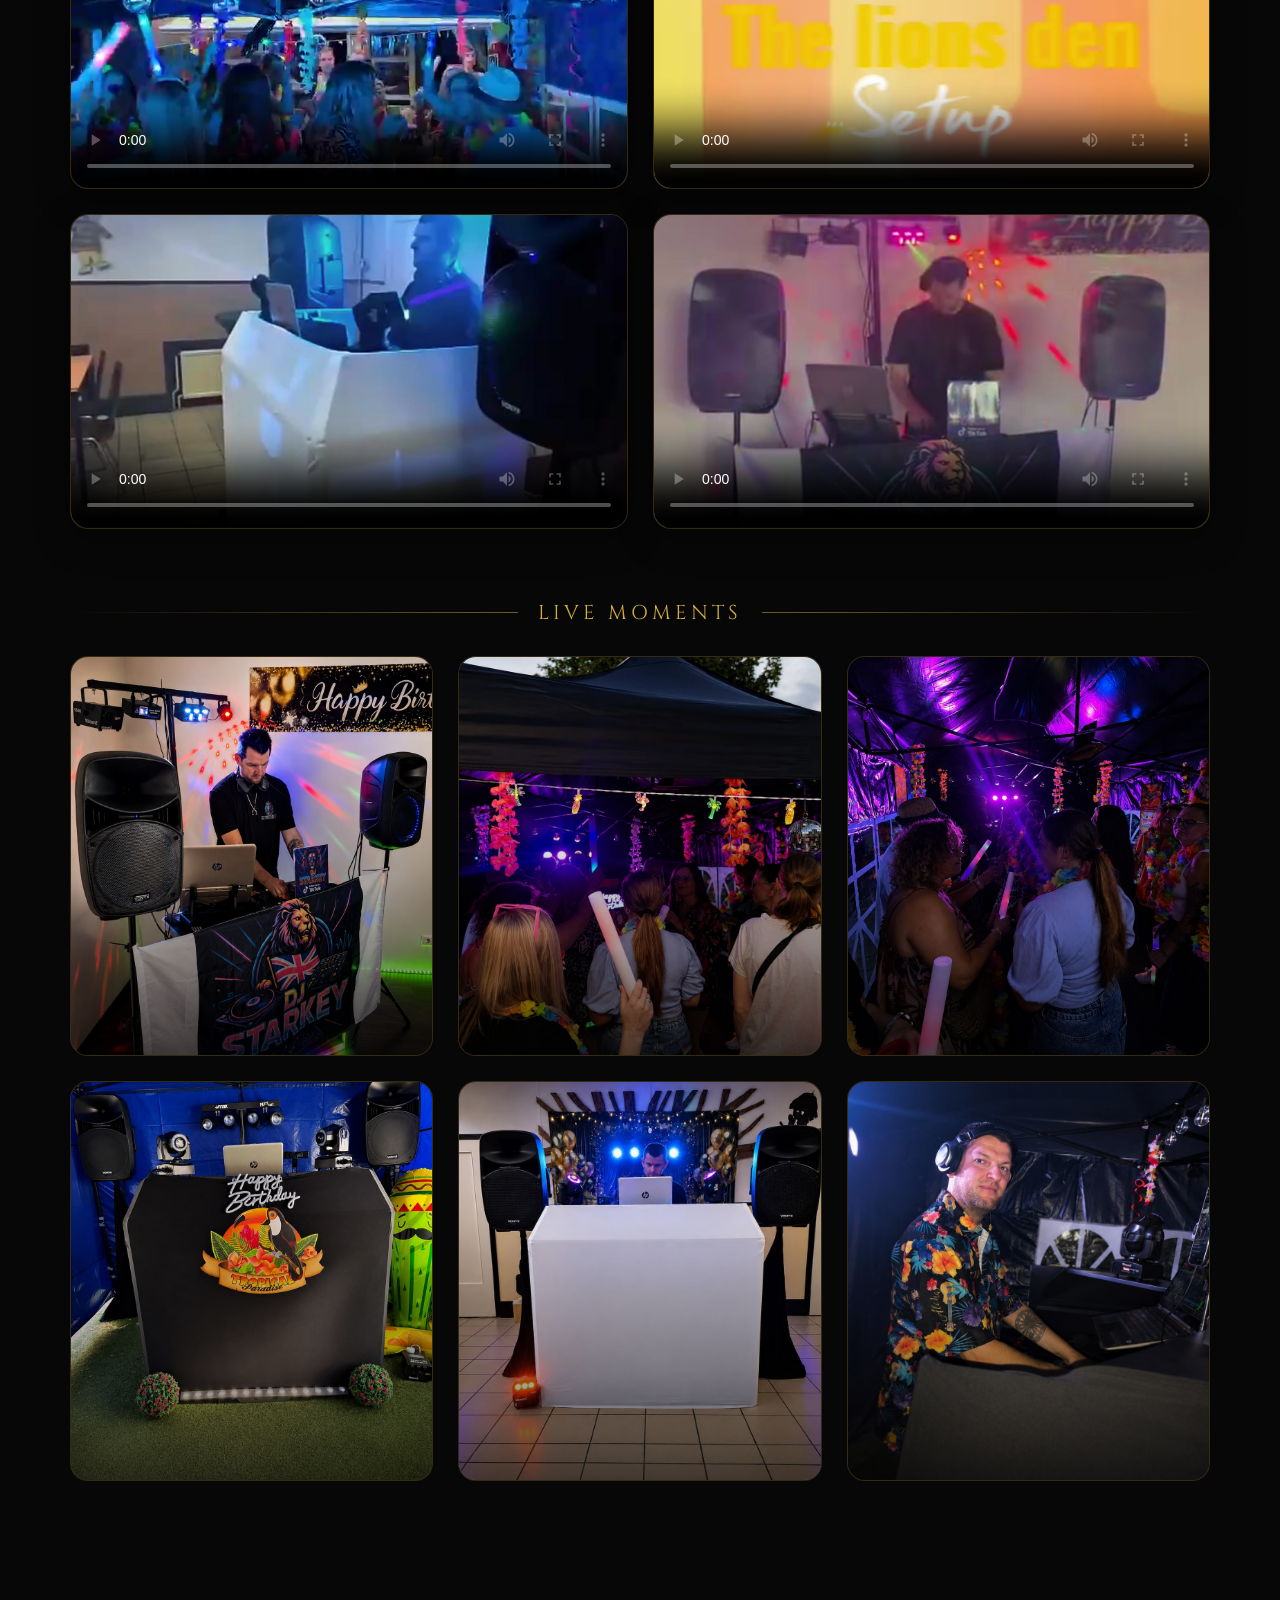
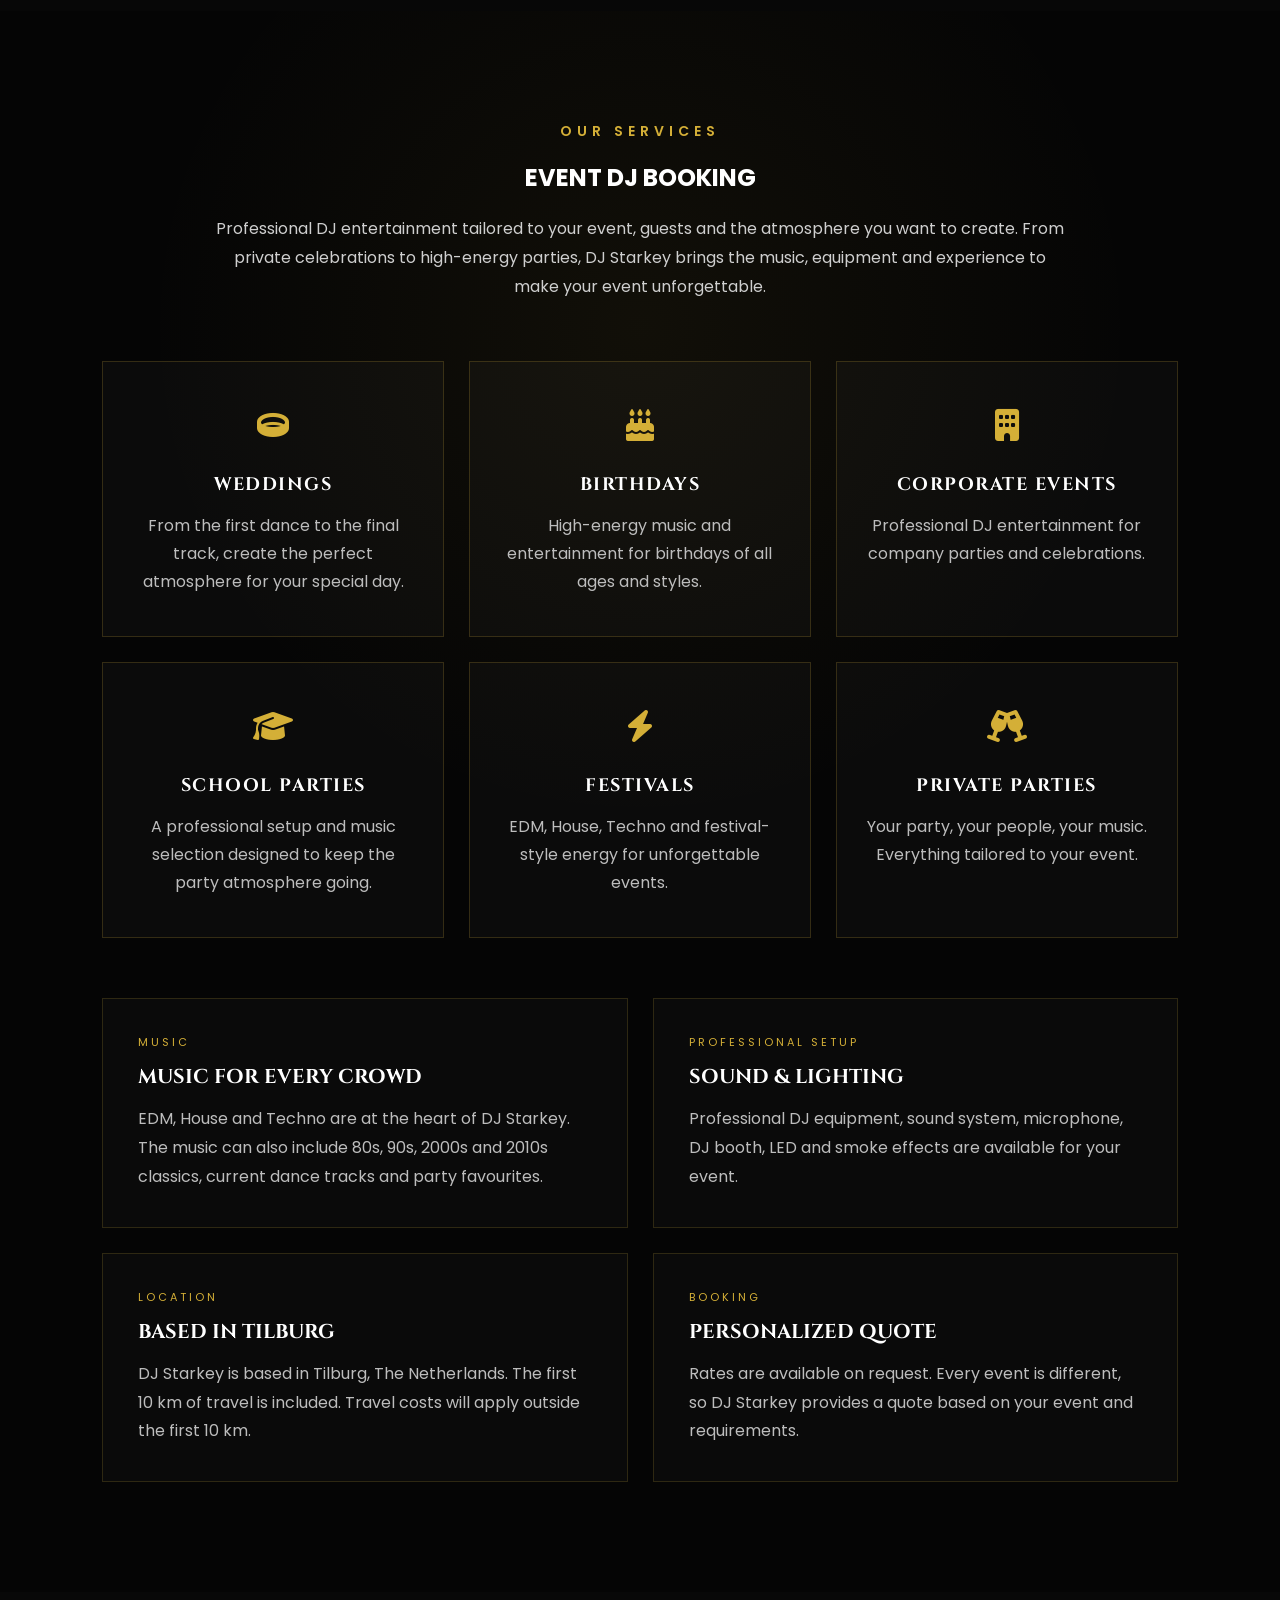
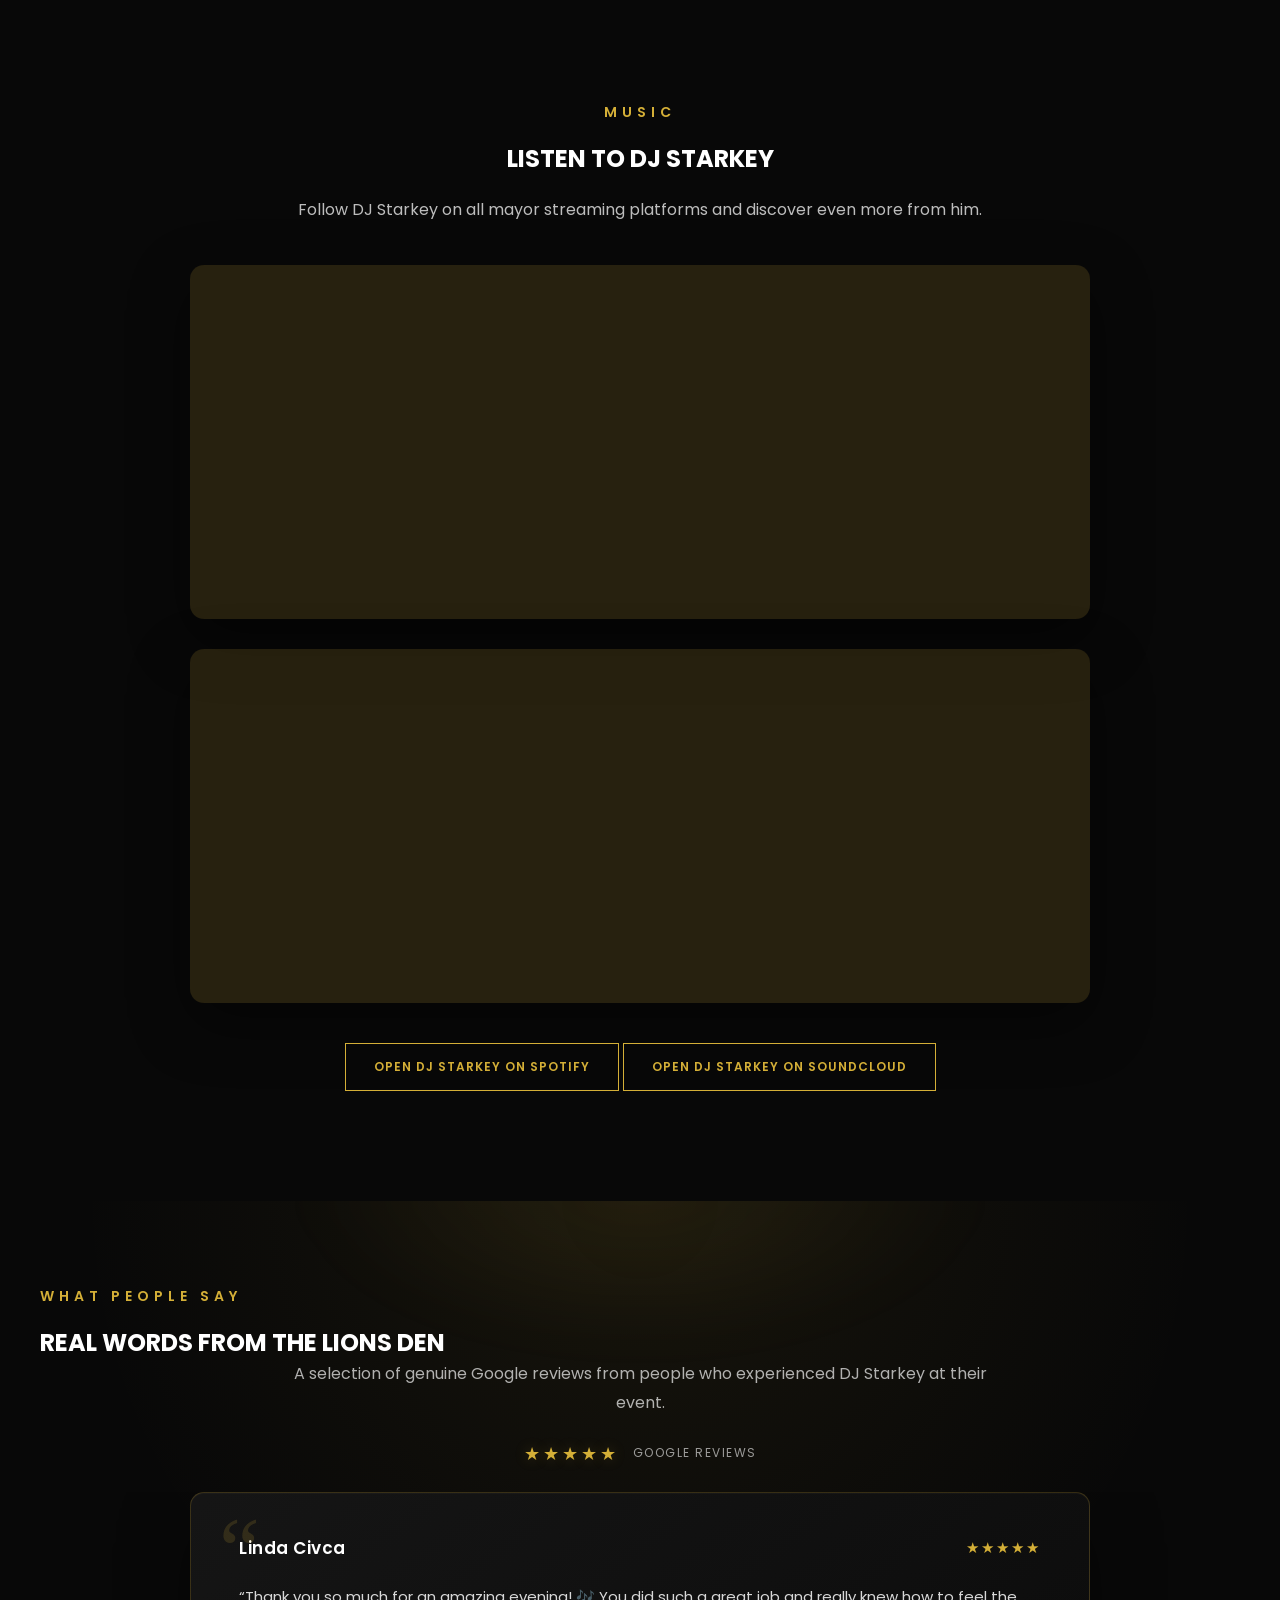
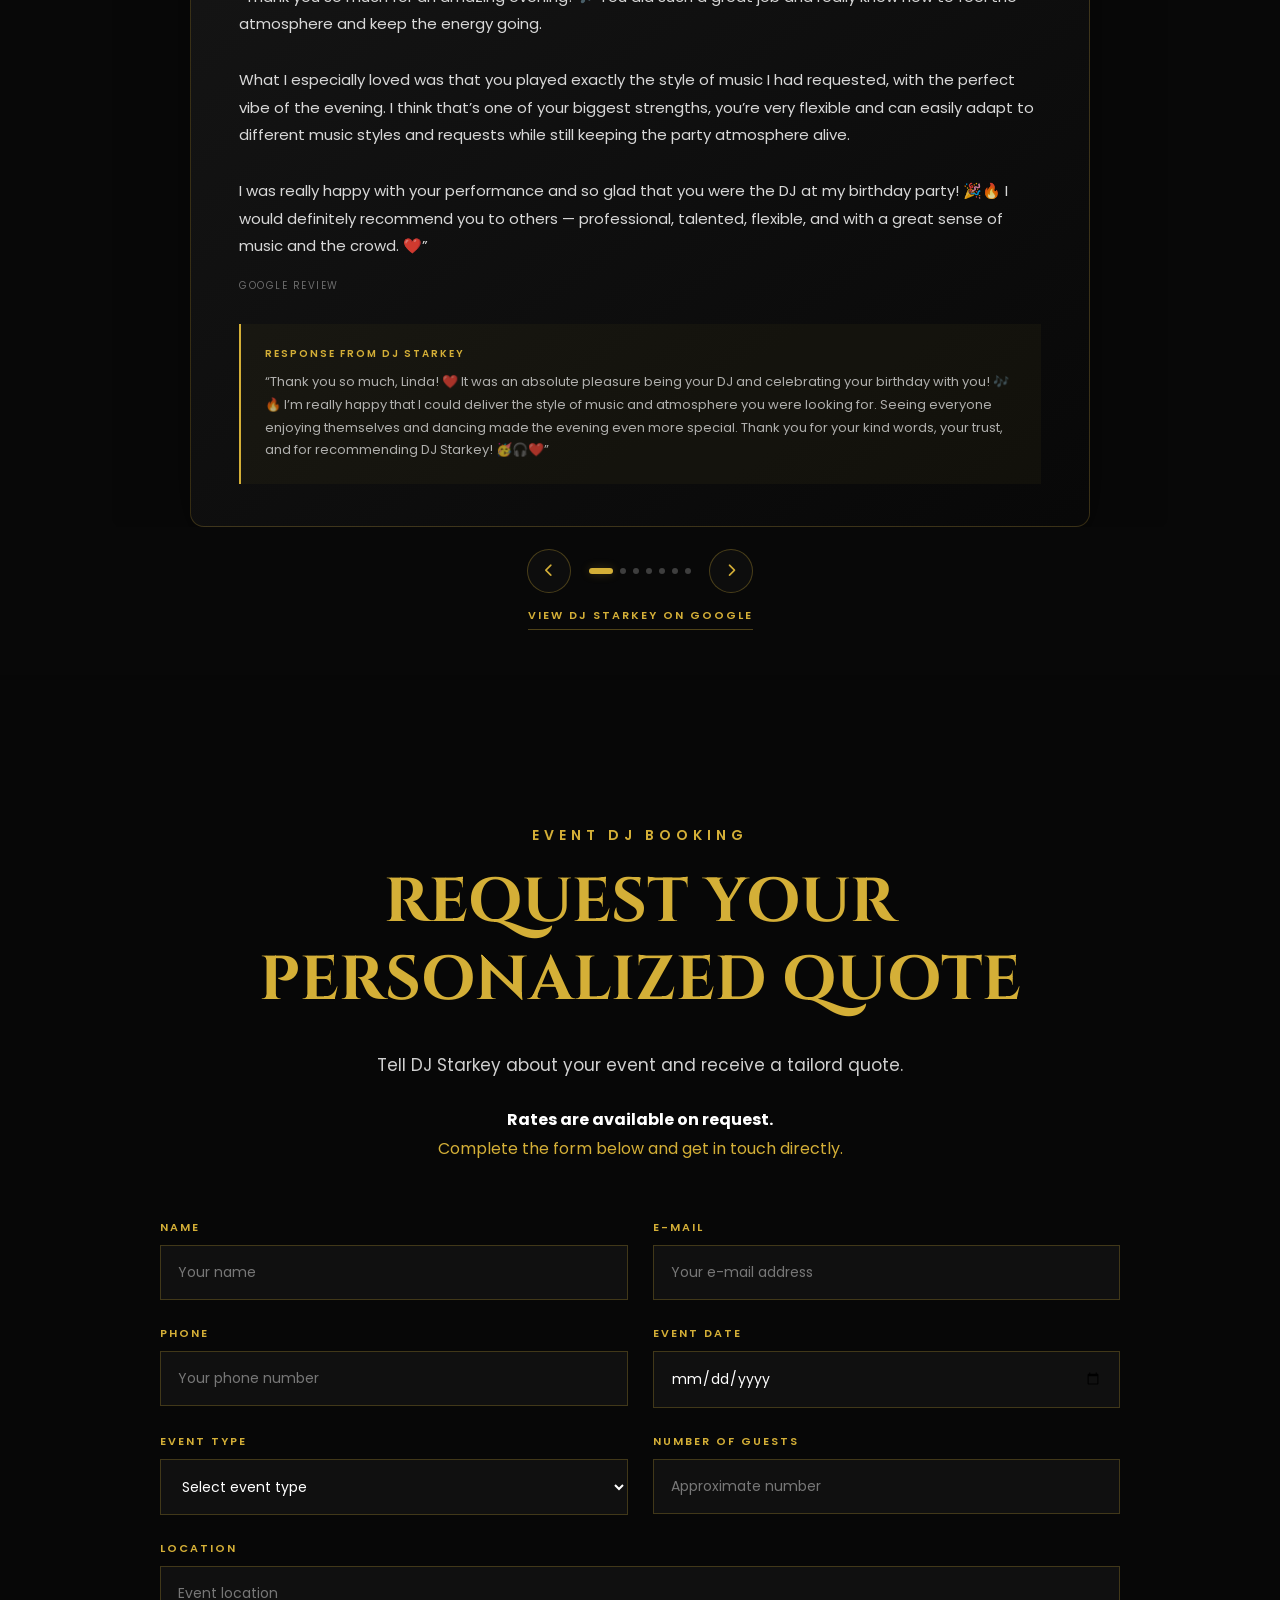
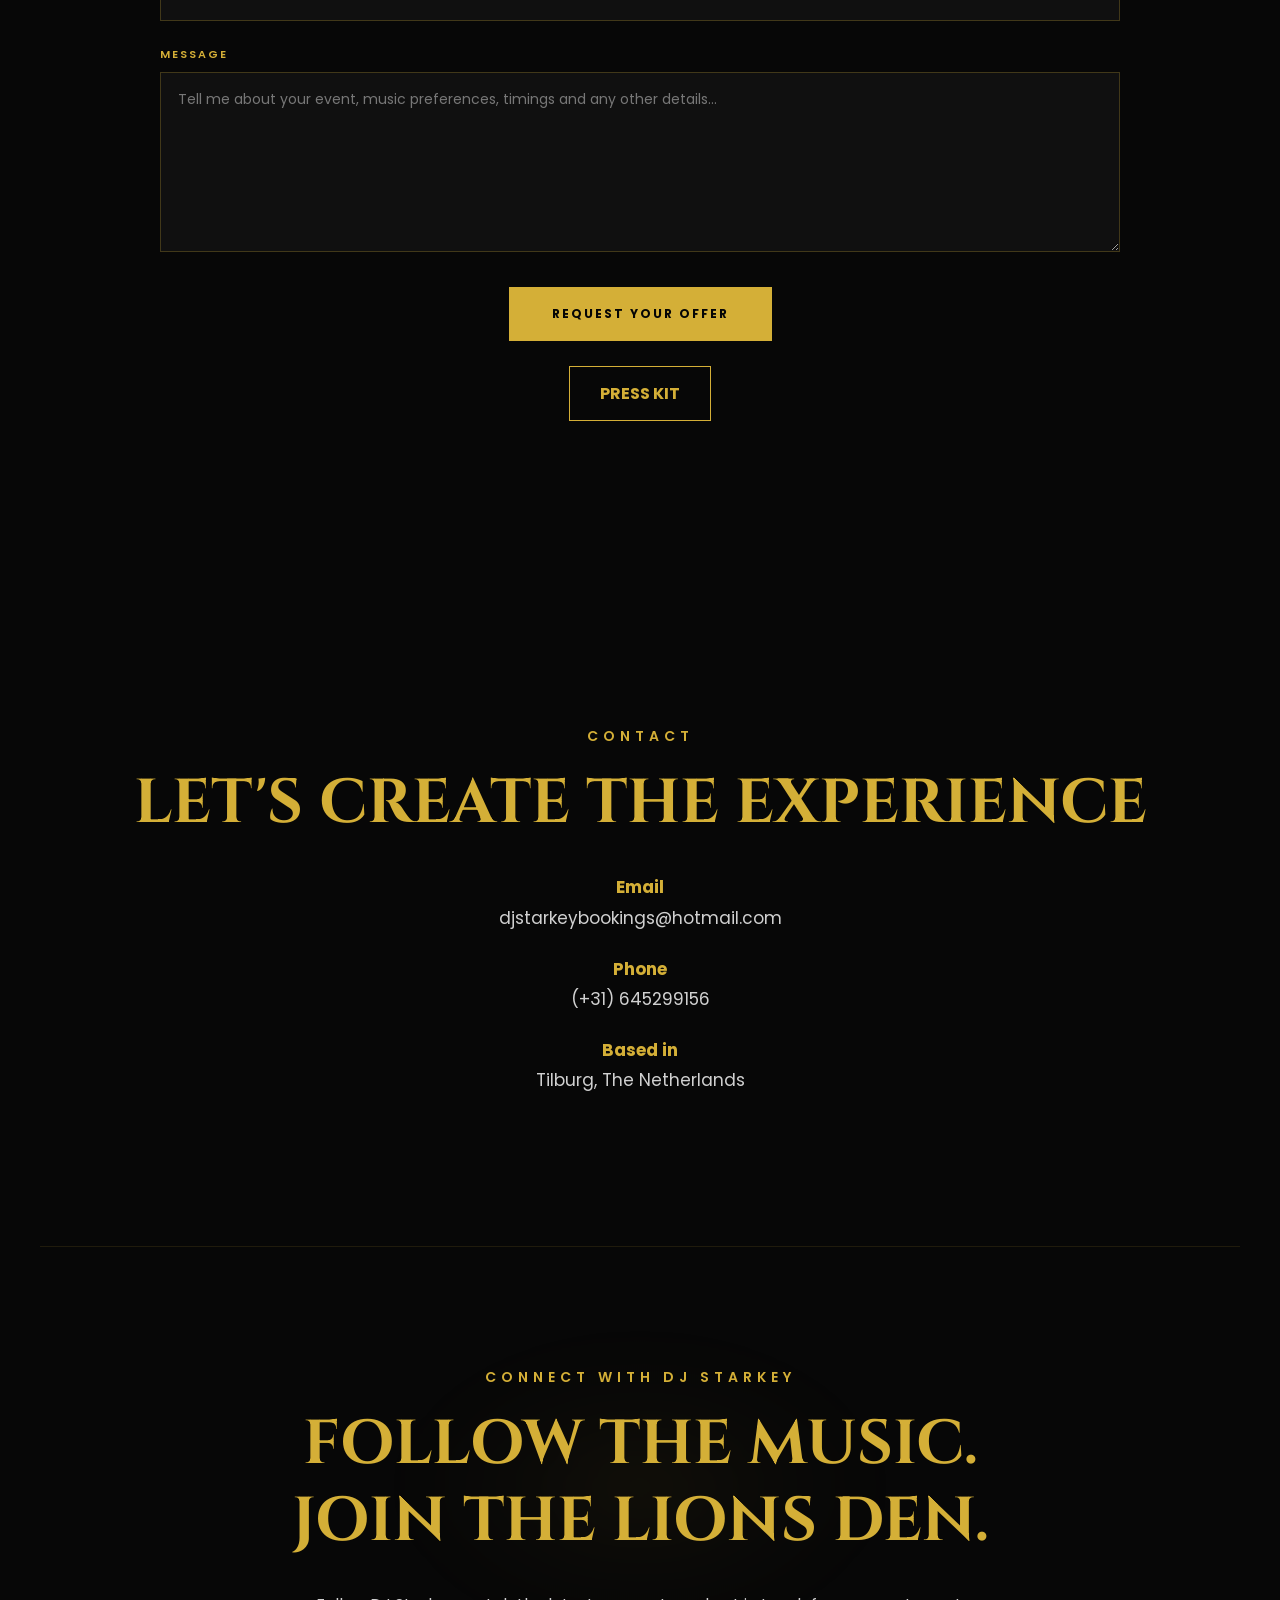
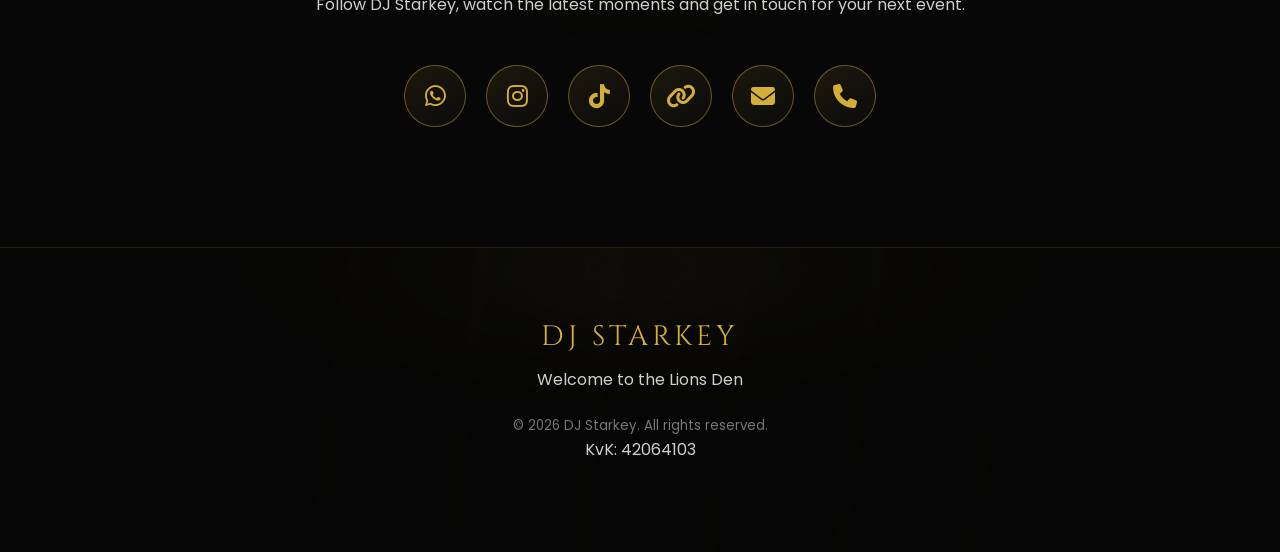
==== commit b8b852fc: "Move Press Kit below booking form" ====
--- a/index.html
+++ b/index.html
@@ -1653,14 +1653,6 @@
 
             </p>
 
-            
-<div style="text-align: center; margin: 25px 0;">
-    <a href="/presskit/" target="_blank" rel="noopener noreferrer"
-       style="display: inline-block; padding: 14px 30px; border: 1px solid #d4af37; color: #d4af37; text-decoration: none; font-weight: bold; letter-spacing: 2px; transition: all 0.3s ease;">
-        PRESS KIT
-    </a>
-</div>
-
 
             <div class="booking-form-wrap">
 
@@ -1894,6 +1886,13 @@
 
             </div>
 
+          <div style="text-align: center; margin: 25px 0;">
+    <a href="/presskit/" target="_blank" rel="noopener noreferrer"
+       style="display: inline-block; padding: 14px 30px; border: 1px solid #d4af37; color: #d4af37; text-decoration: none; font-weight: bold;">
+        PRESS KIT
+    </a>
+</div>
+  
         </section>
 
 
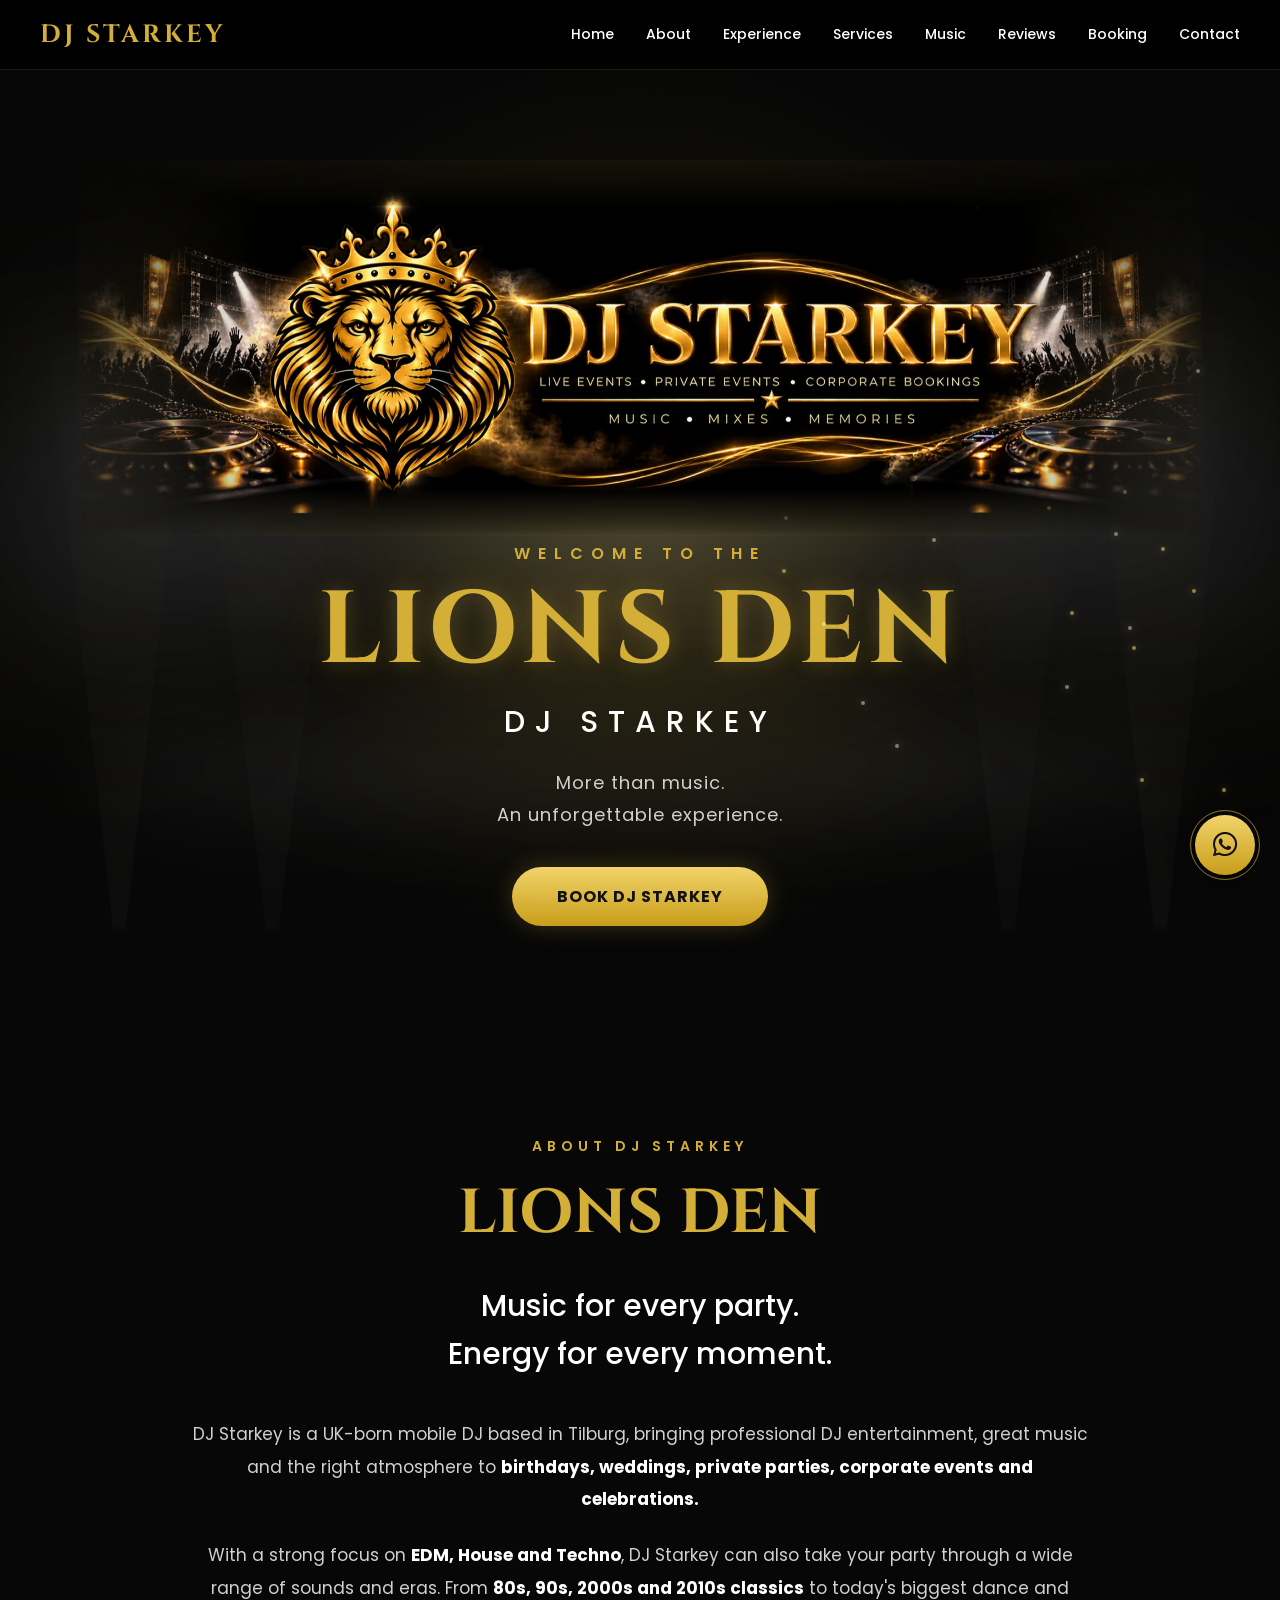
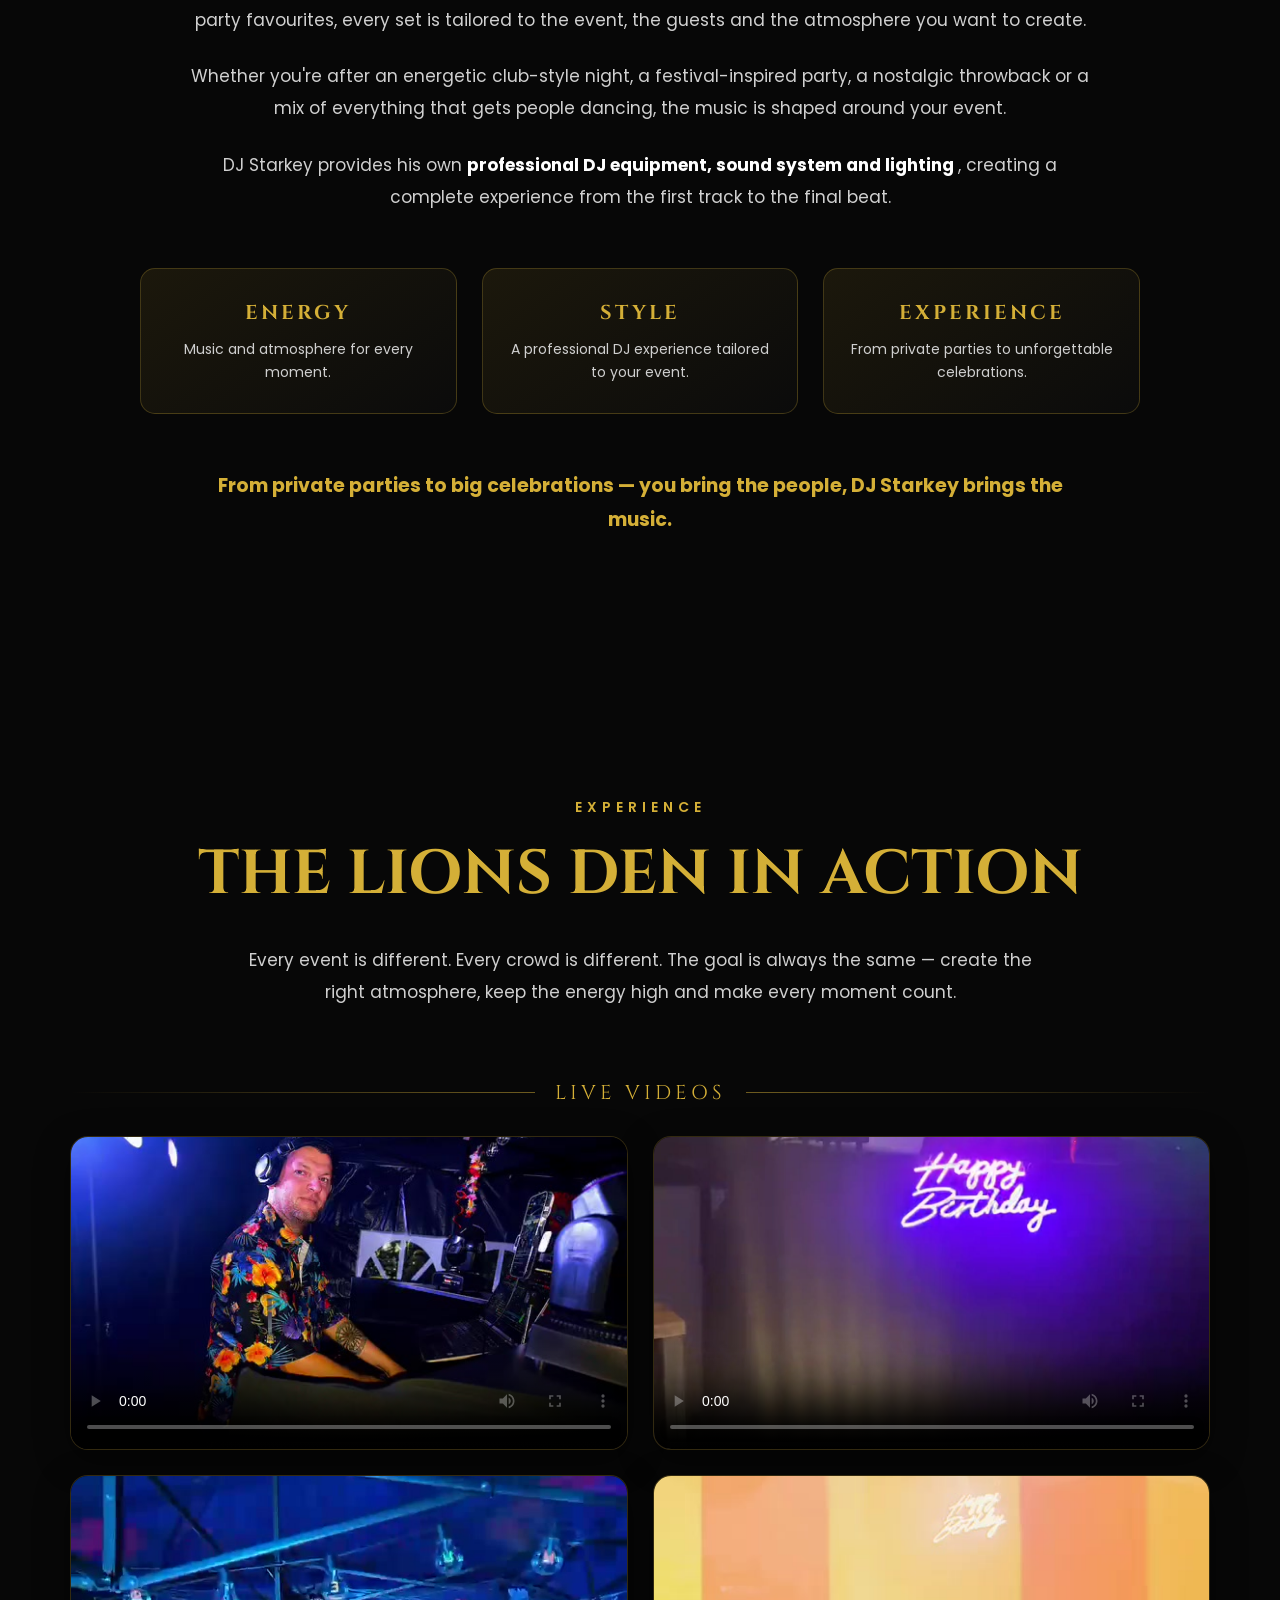
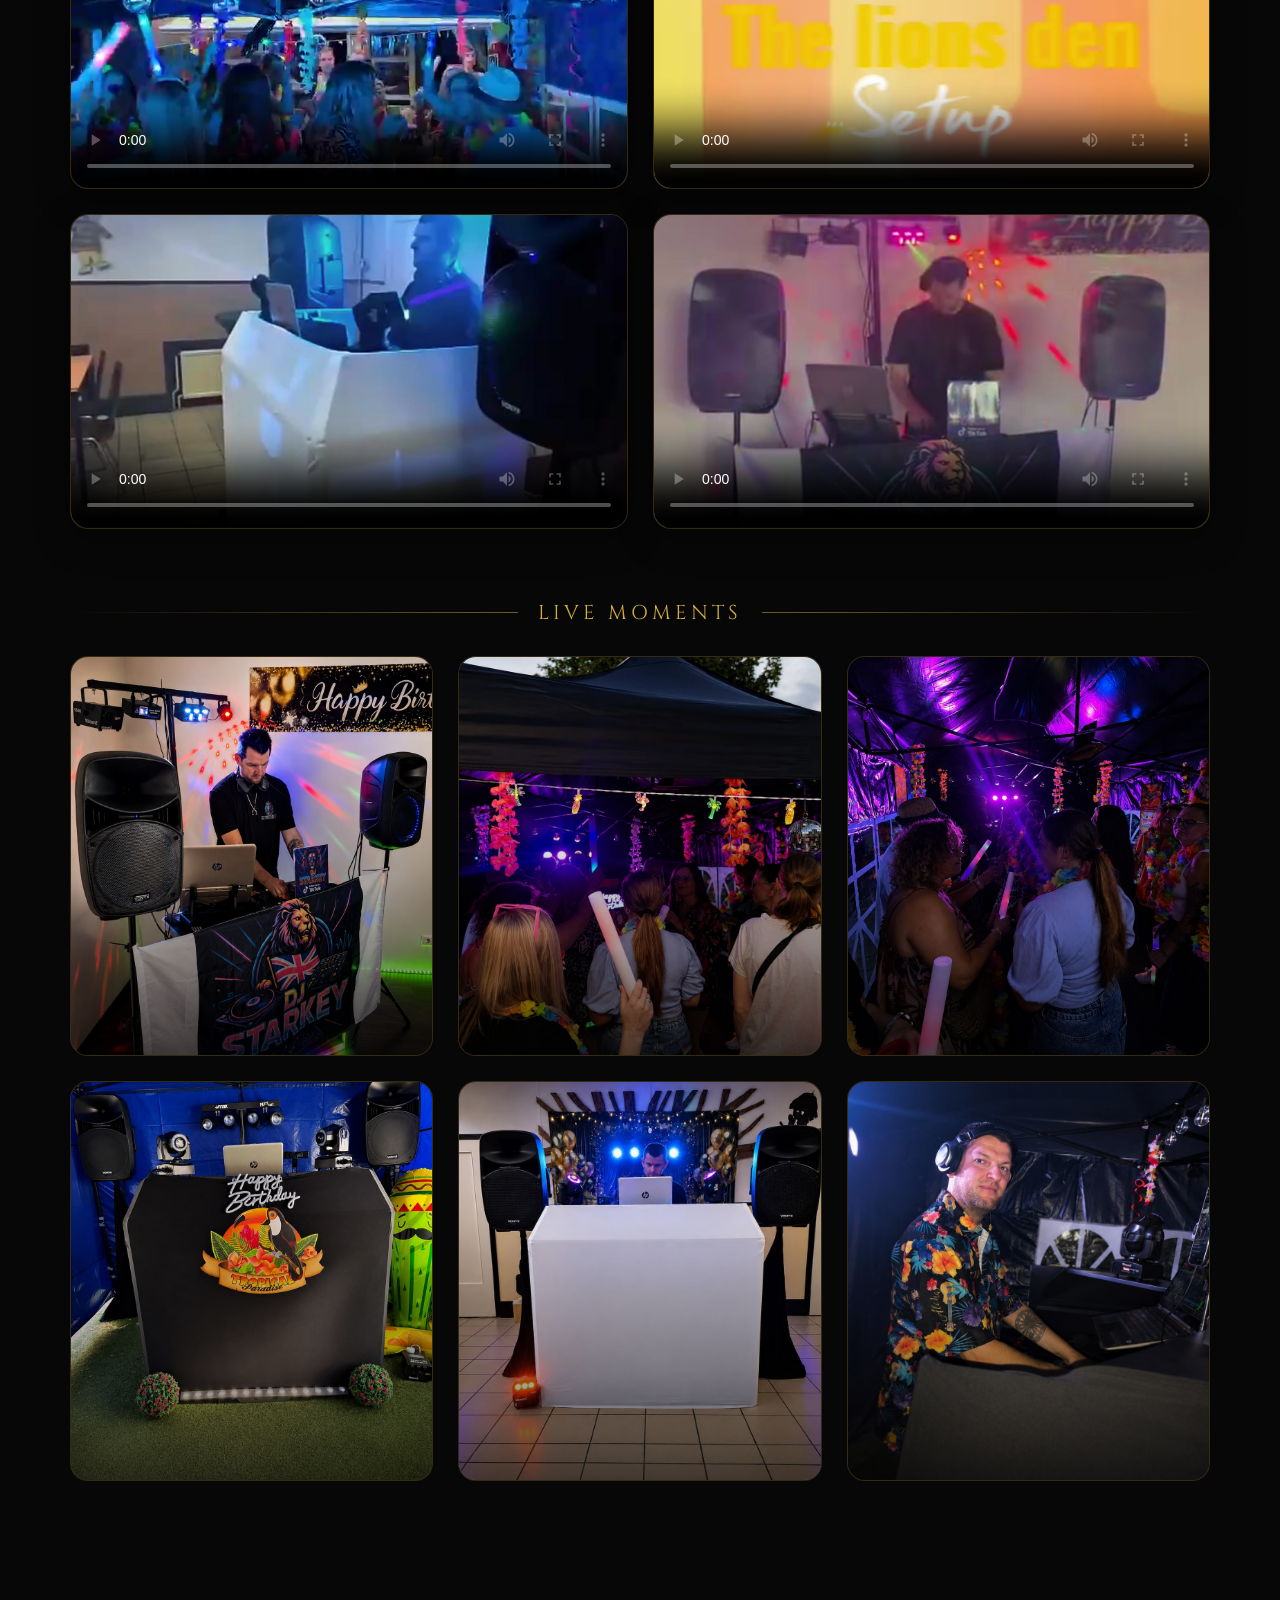
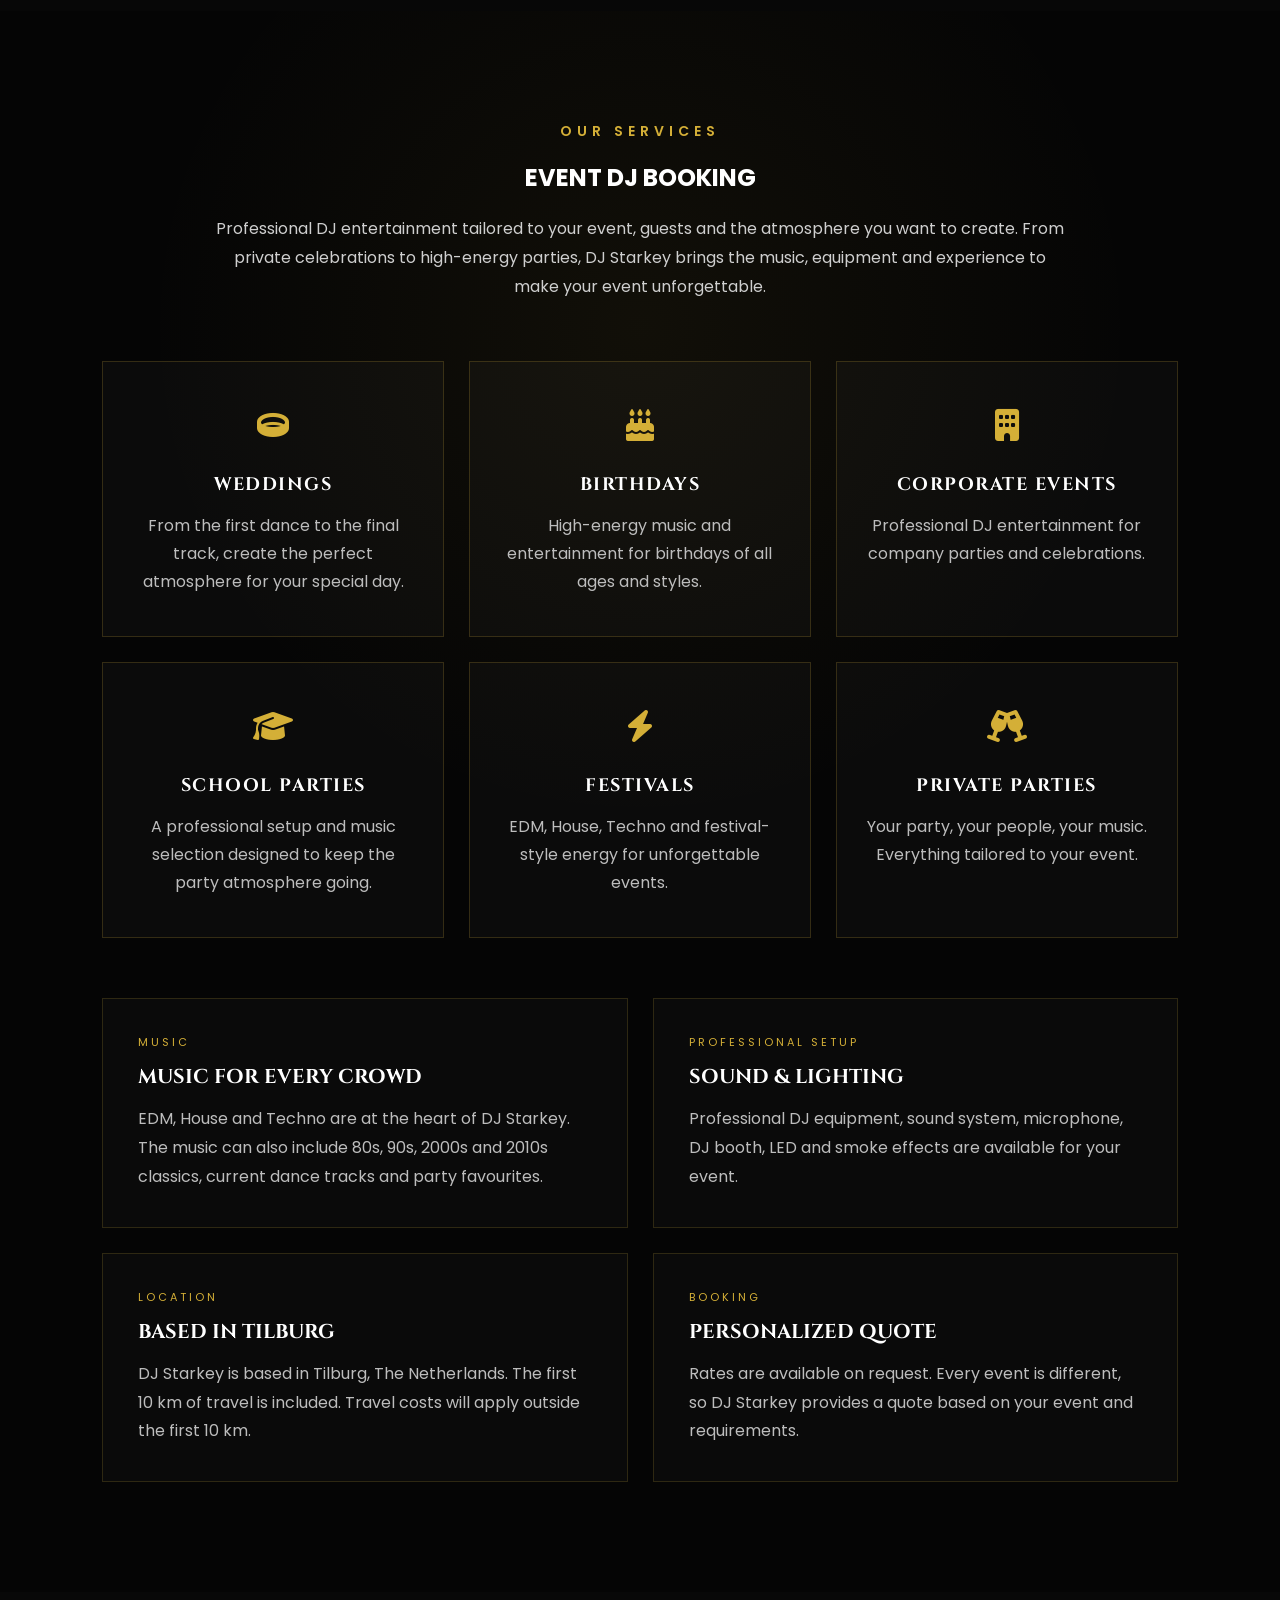
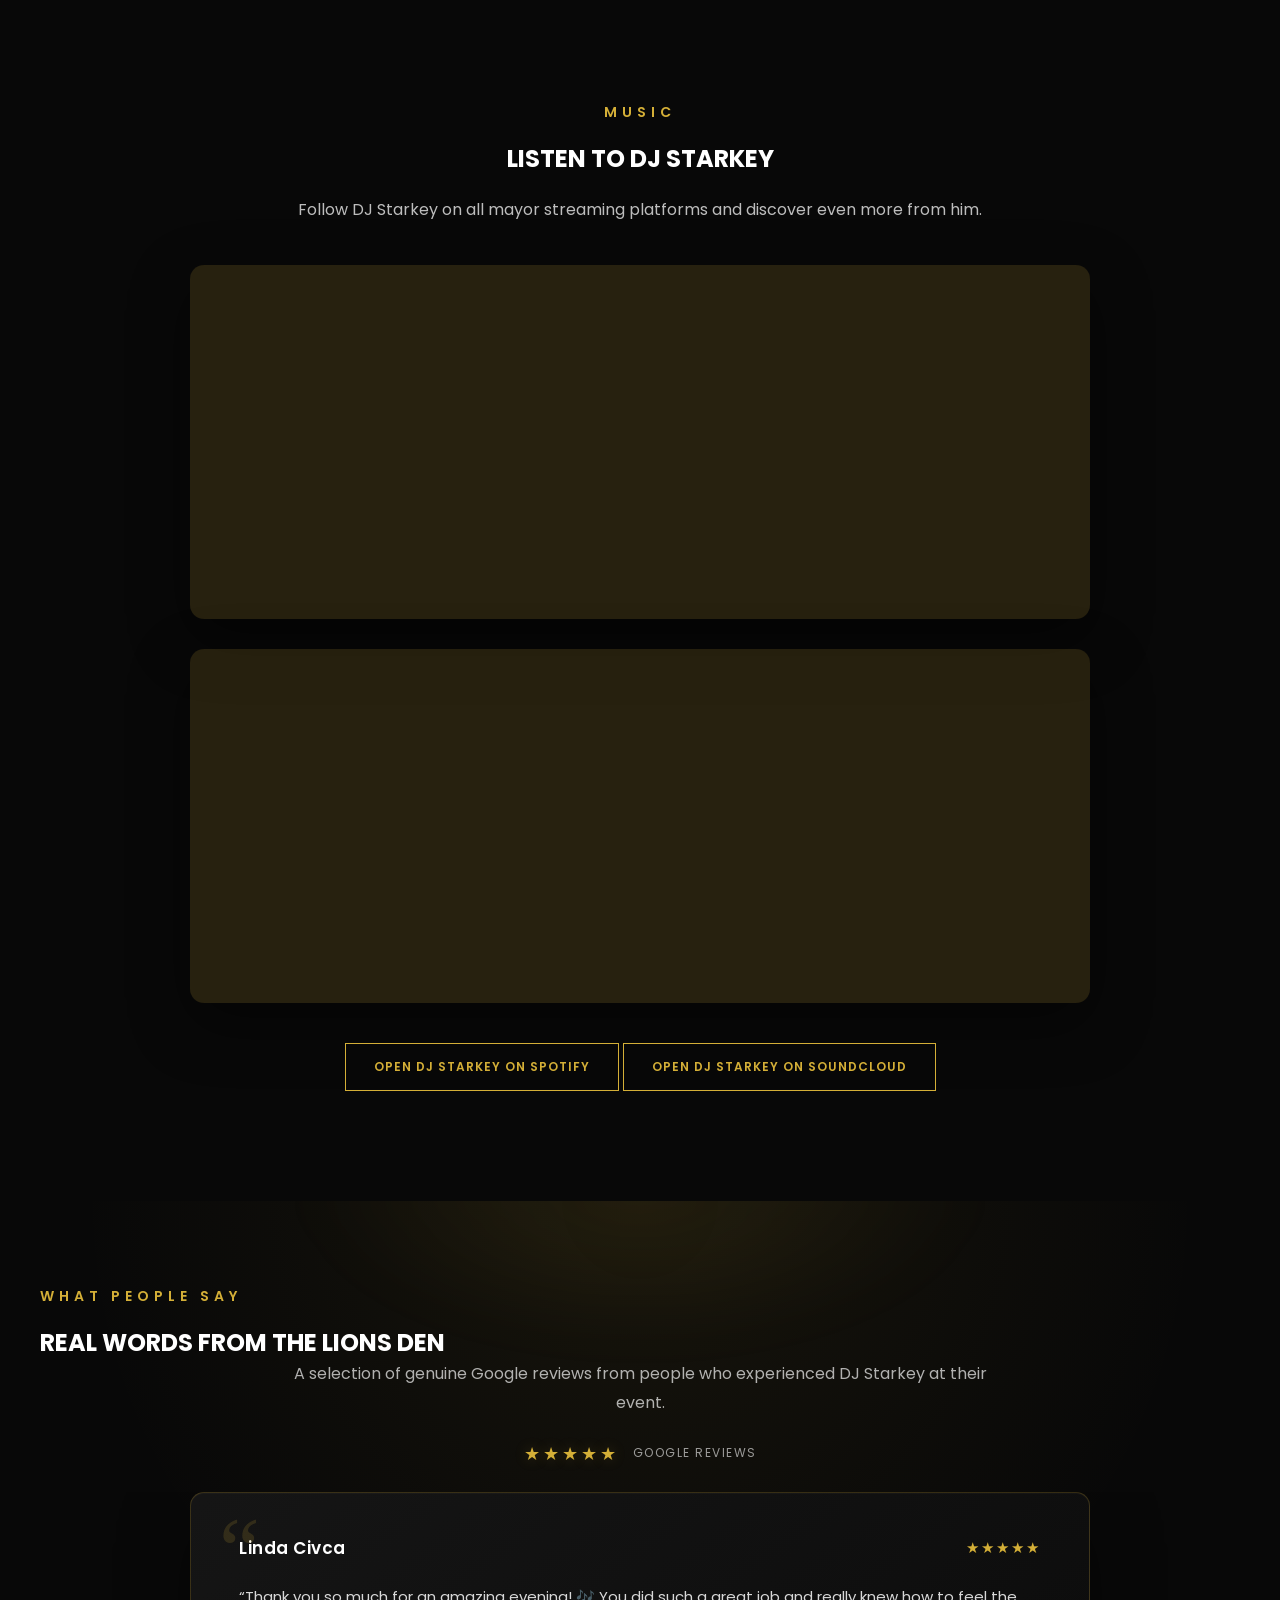
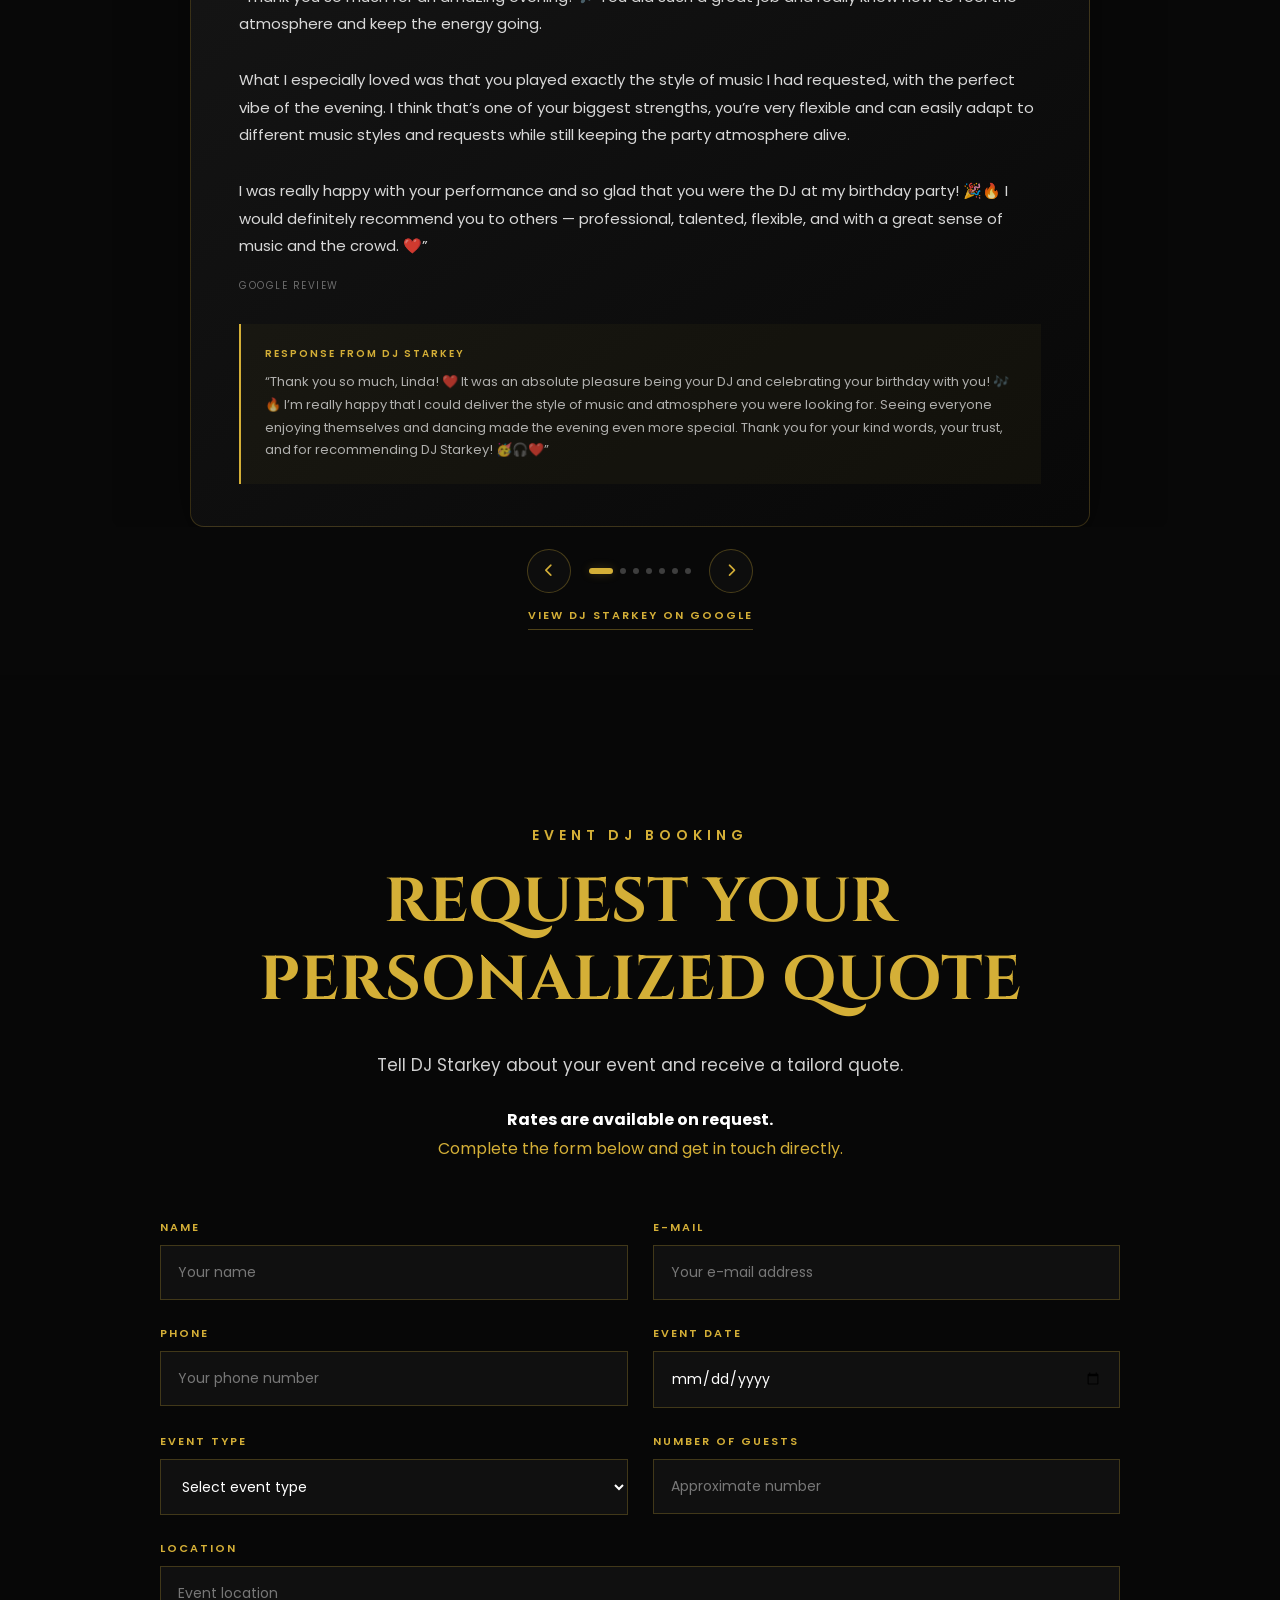
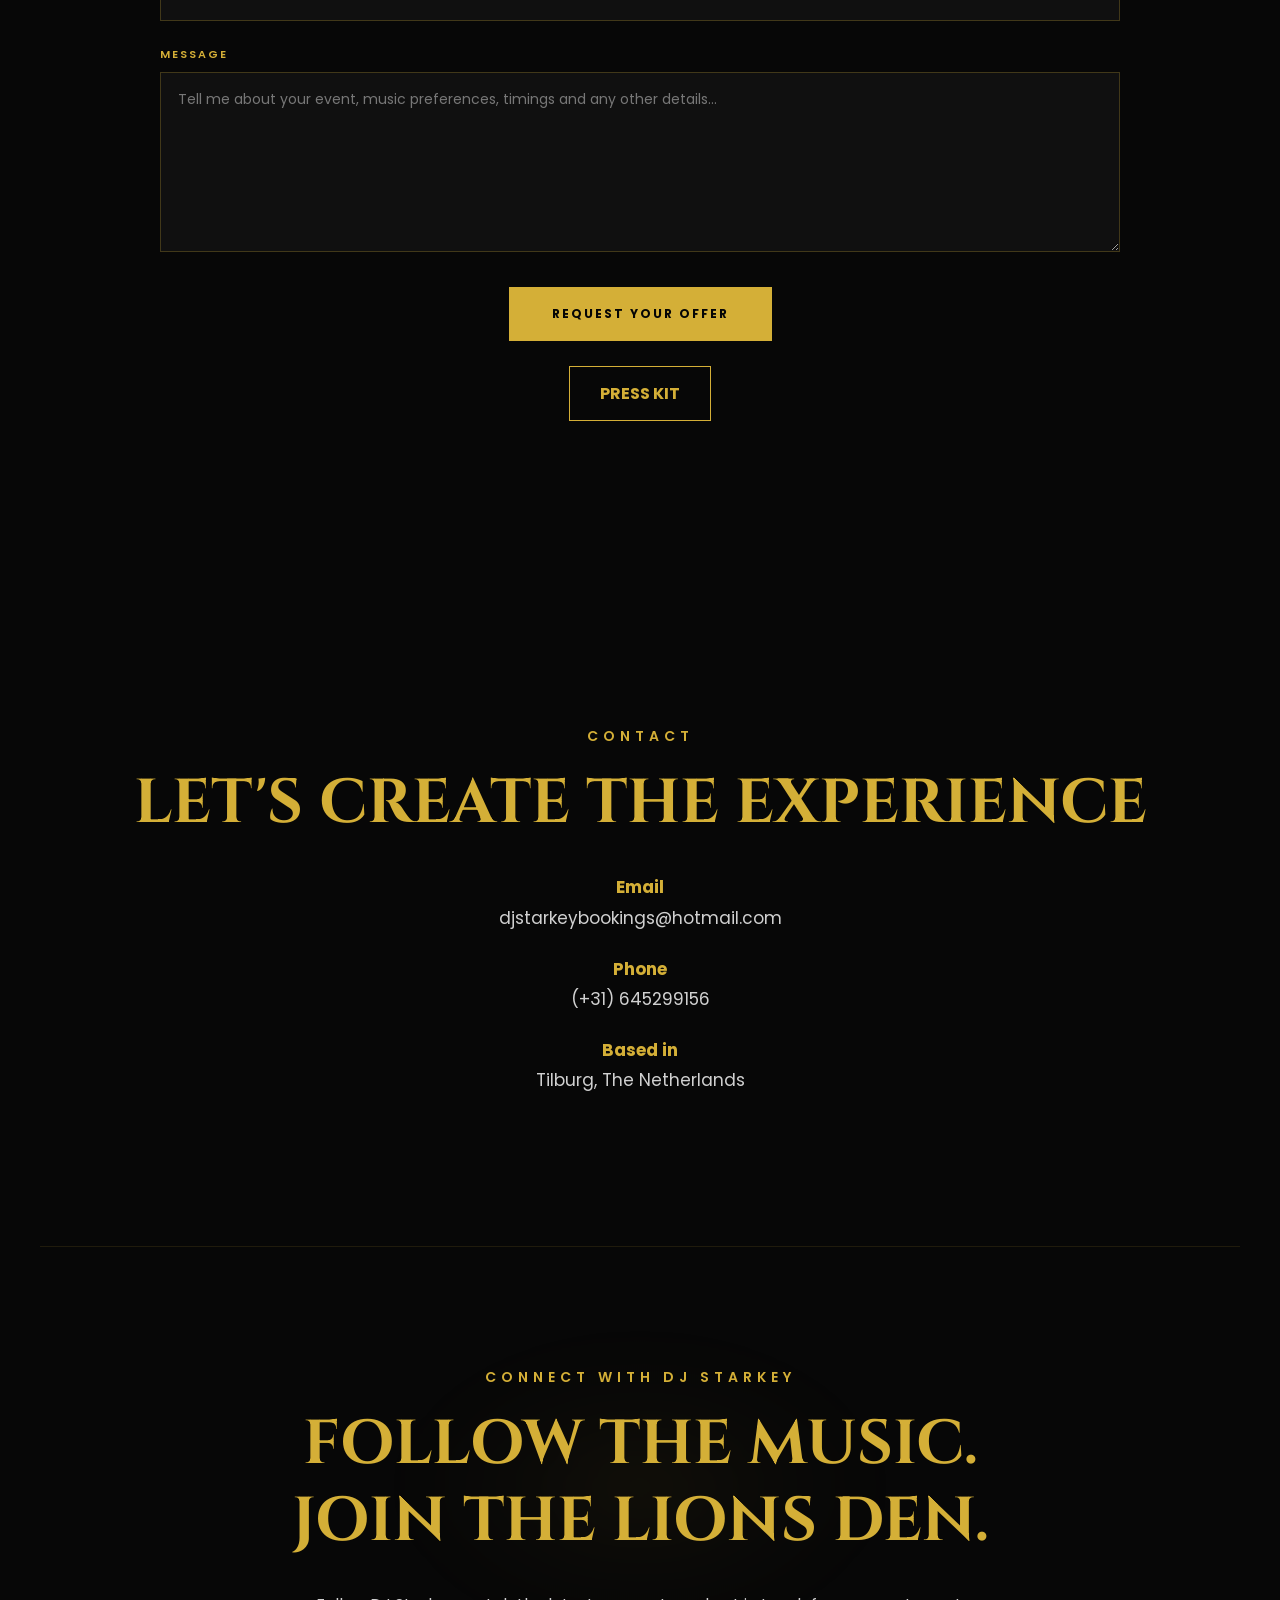
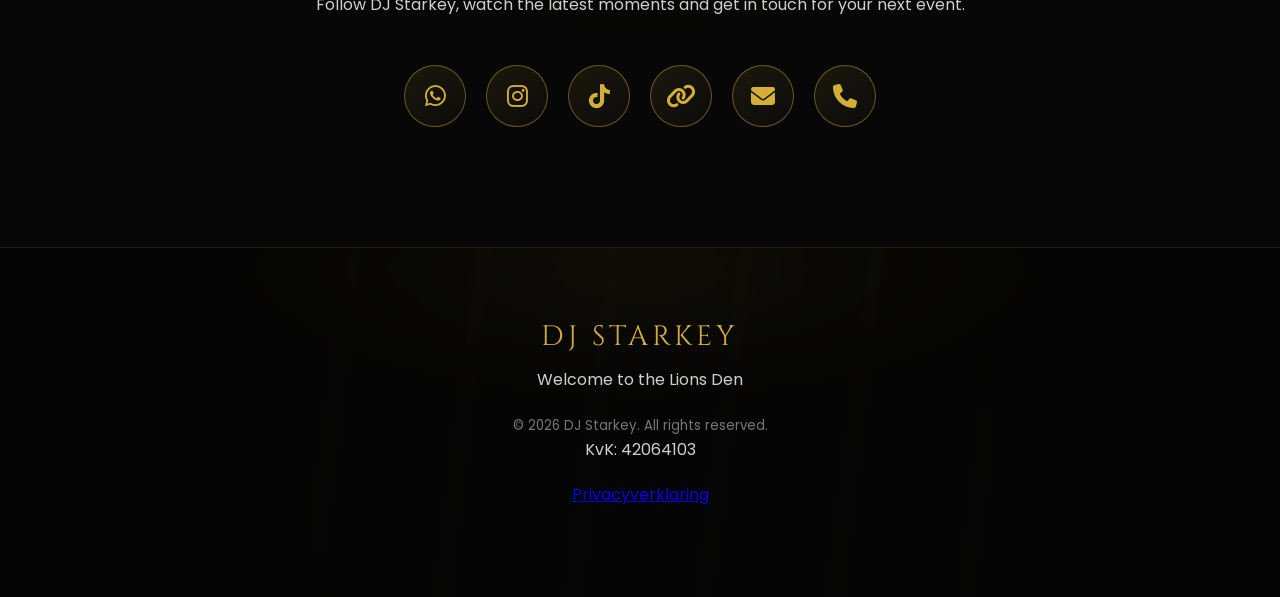
==== commit 32bc191f: "Privacyverklaring link toegevoegd" ====
--- a/index.html
+++ b/index.html
@@ -2094,6 +2094,11 @@
         <p class="footer-kvk">
     KvK: 42064103
 </p>
+
+<p class="footer-privacy">
+    <a href="/privacybeleid/">Privacyverklaring</a>
+</p>
+
     </footer>
 
 
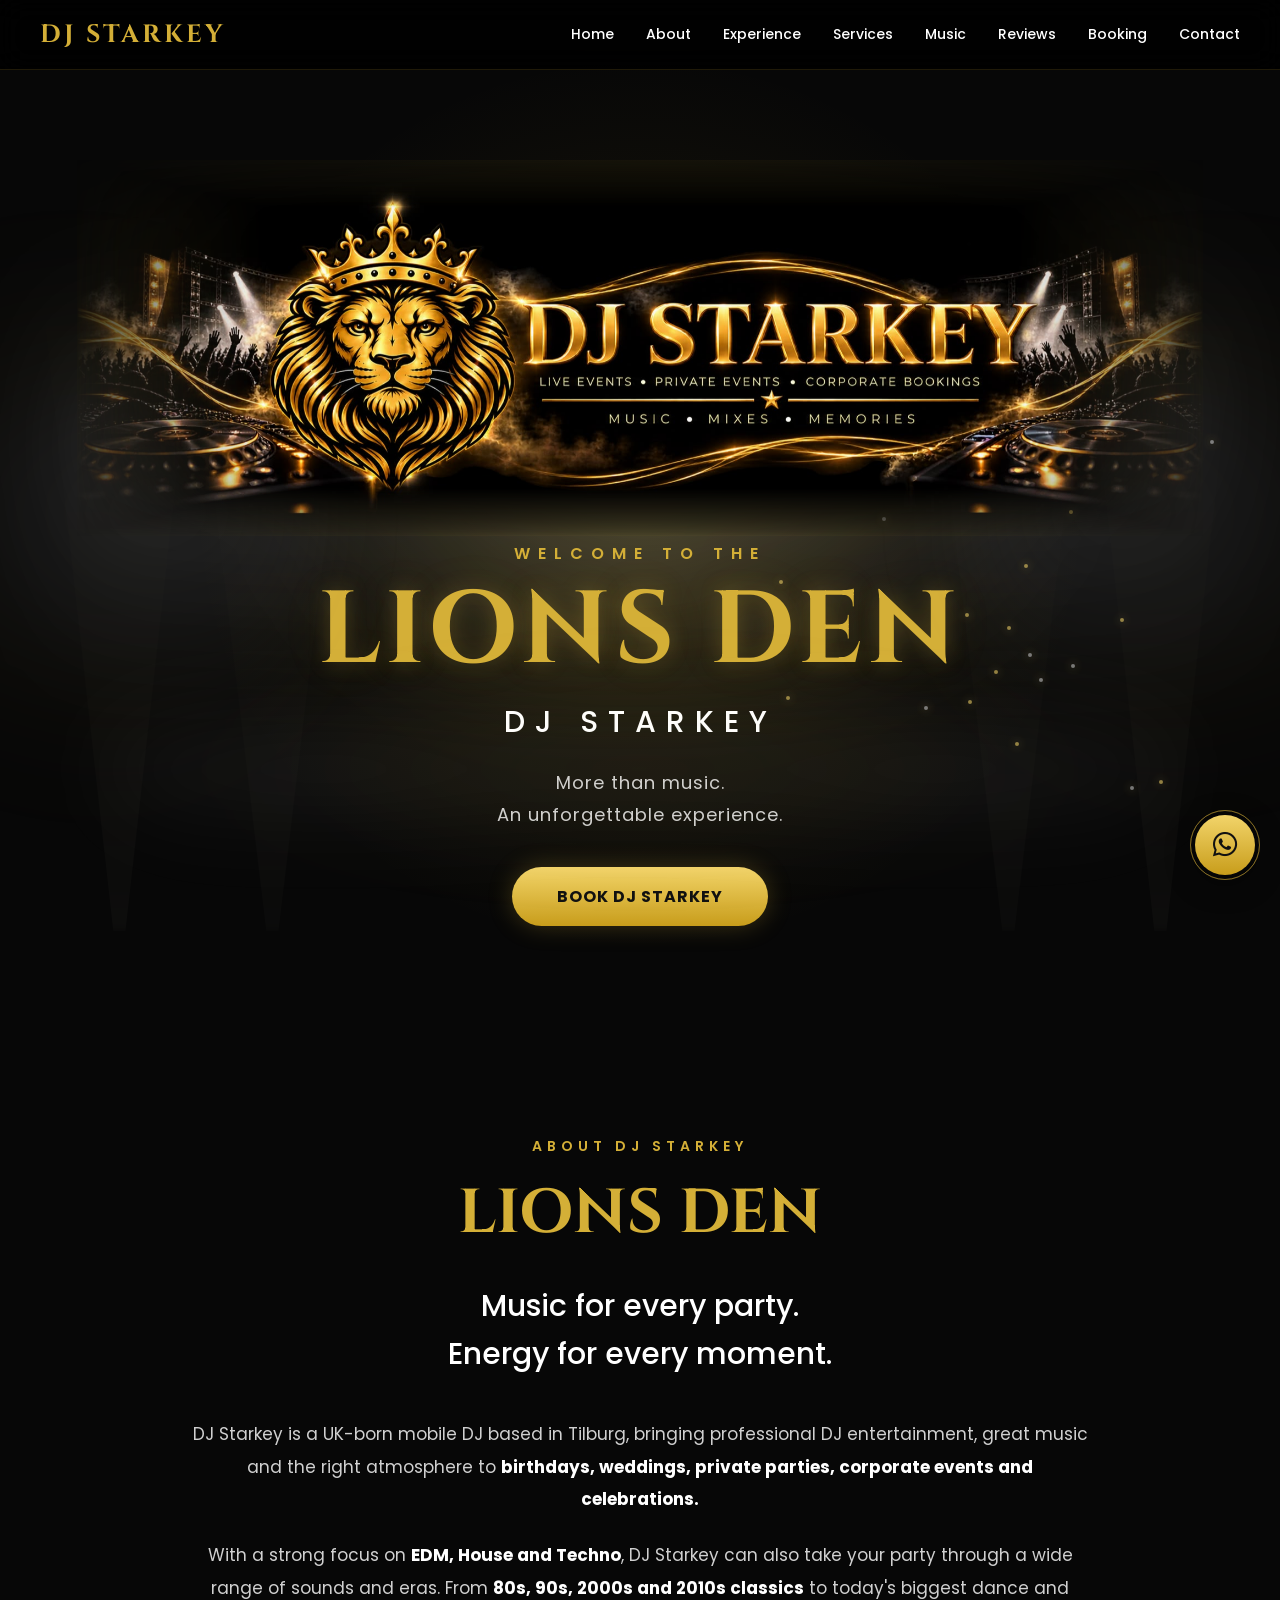
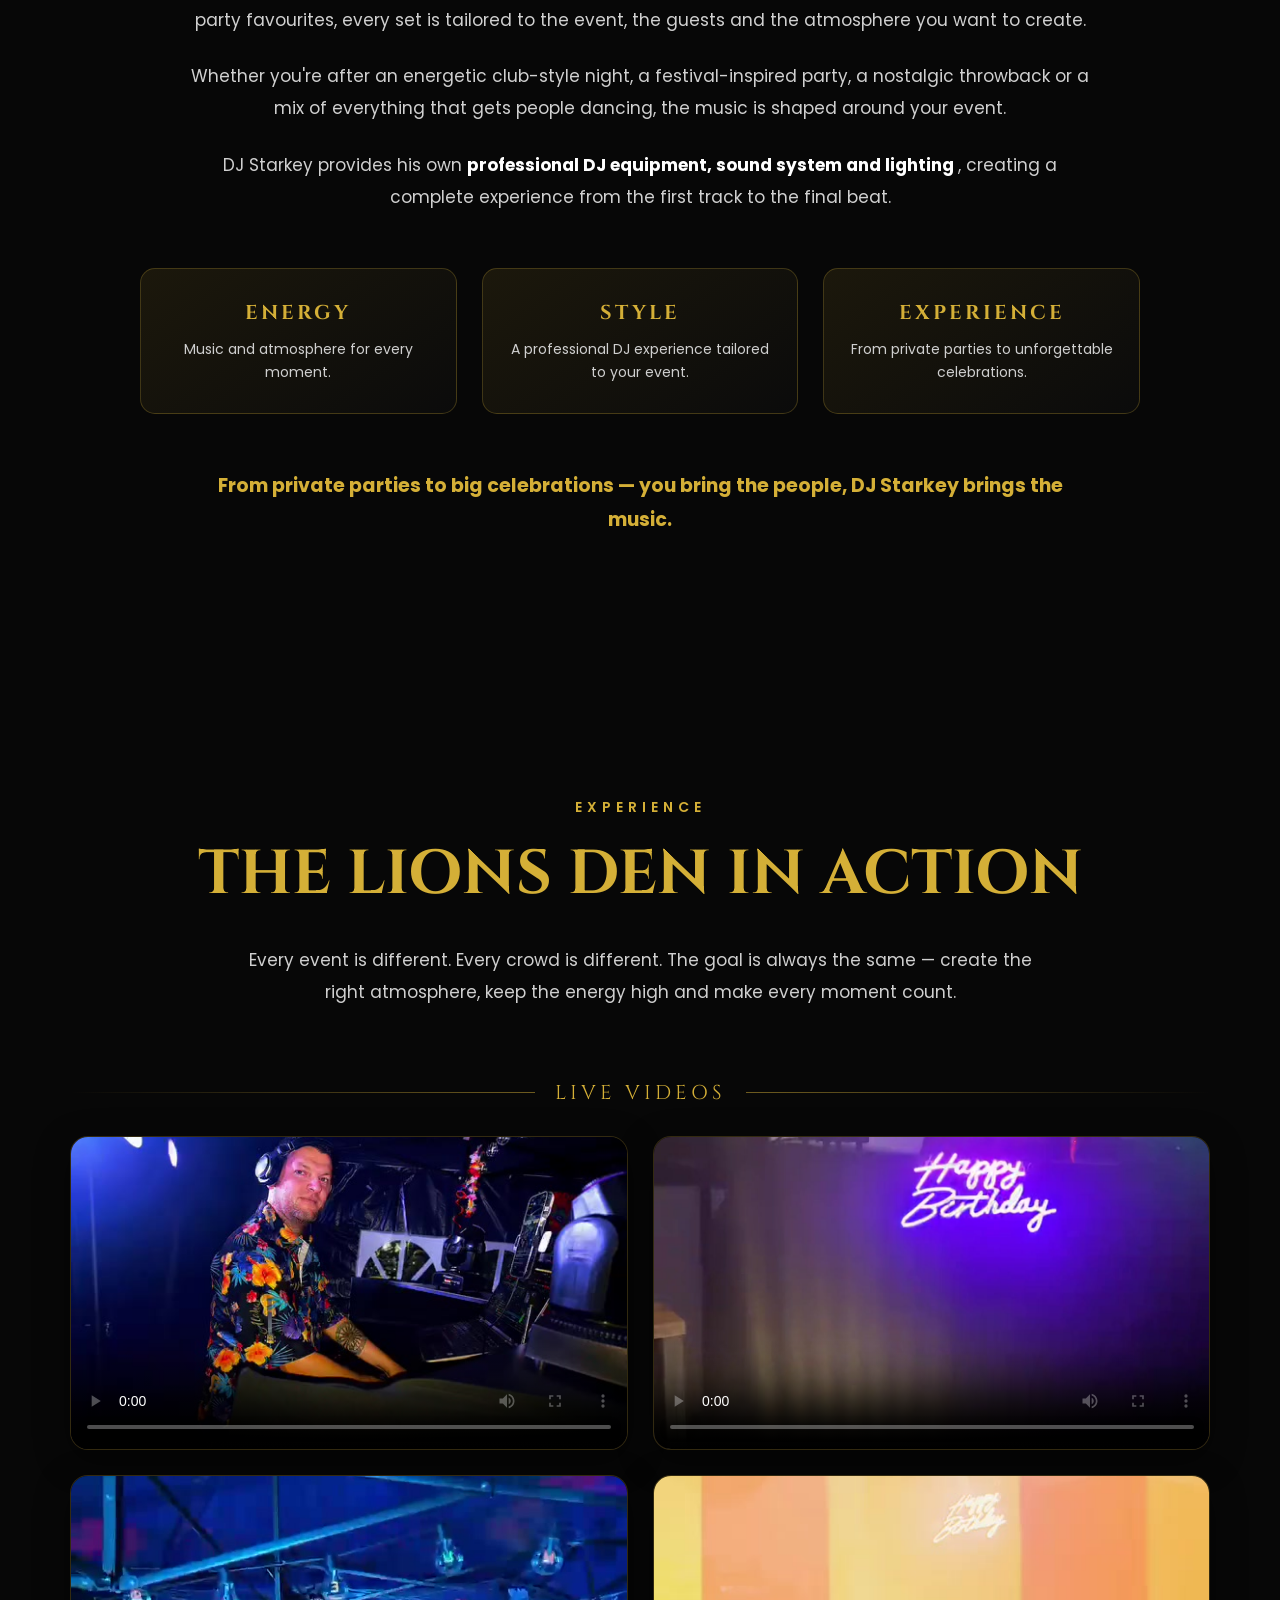
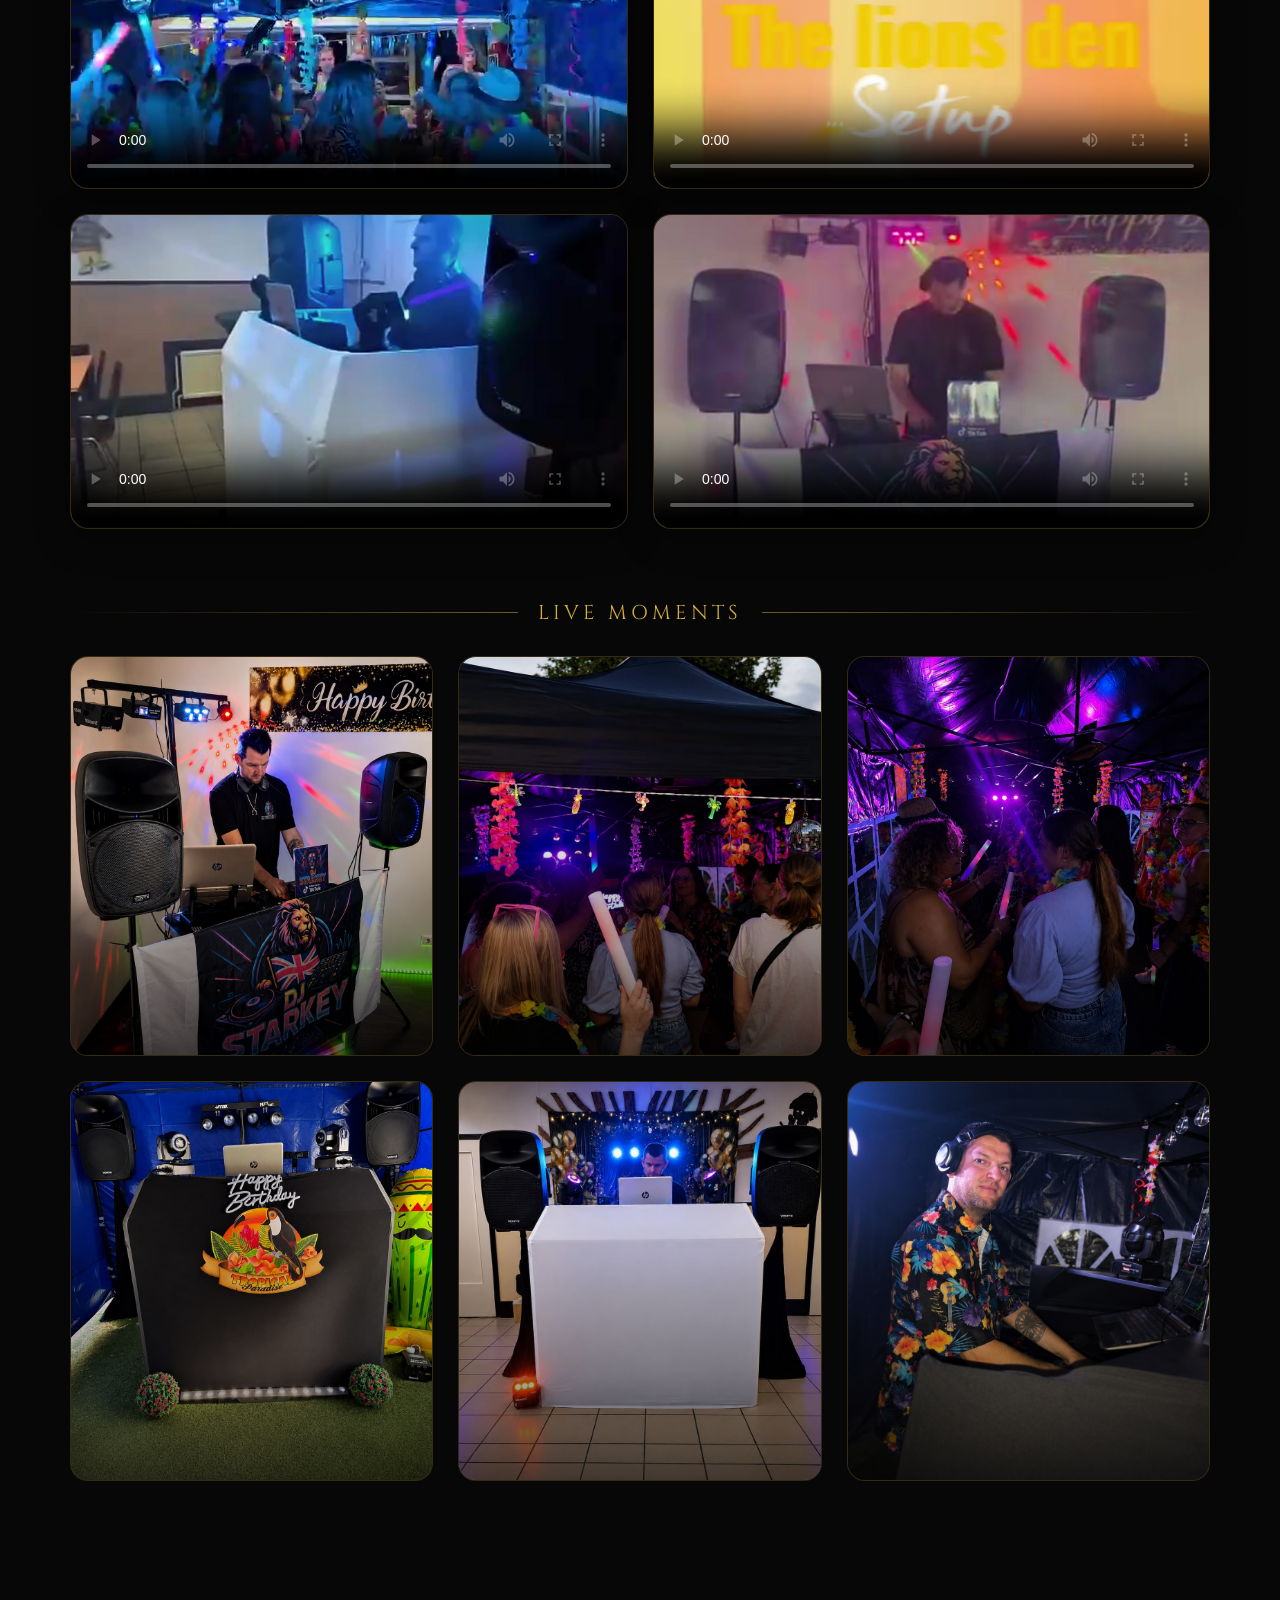
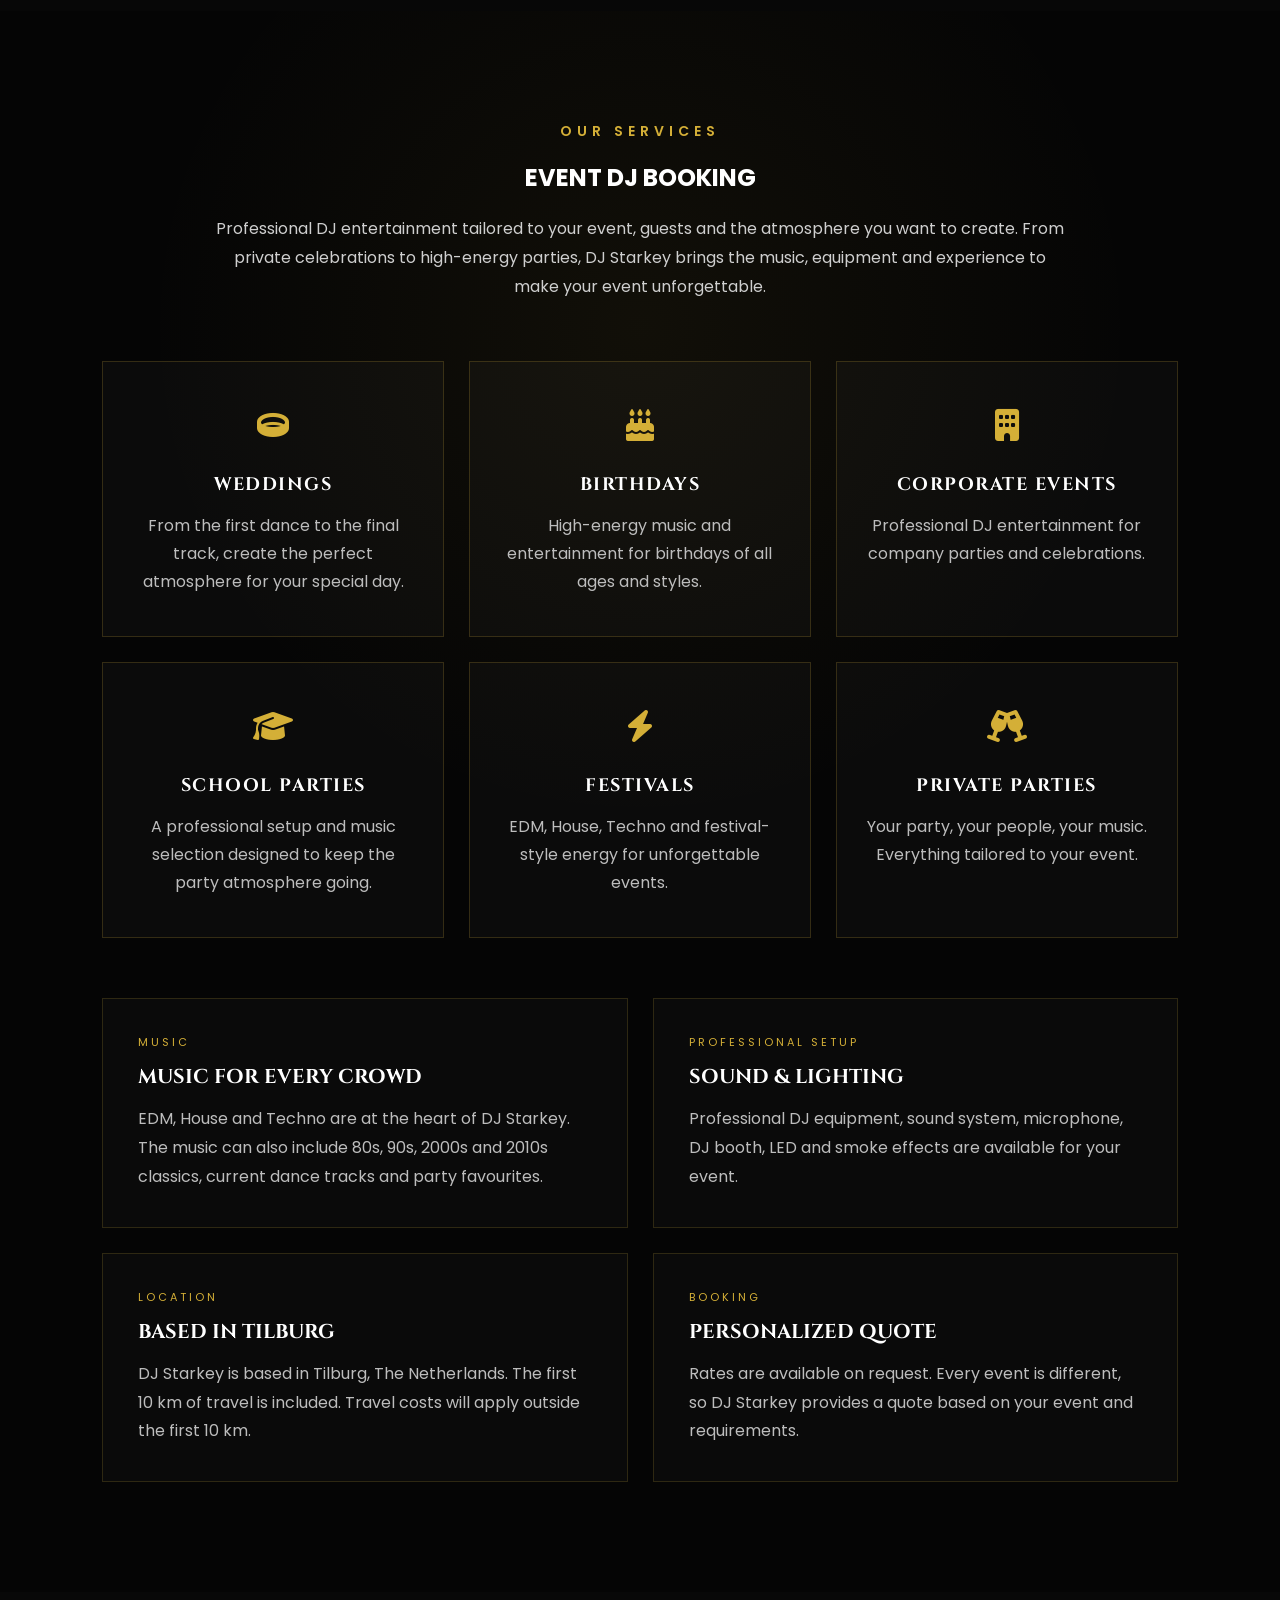
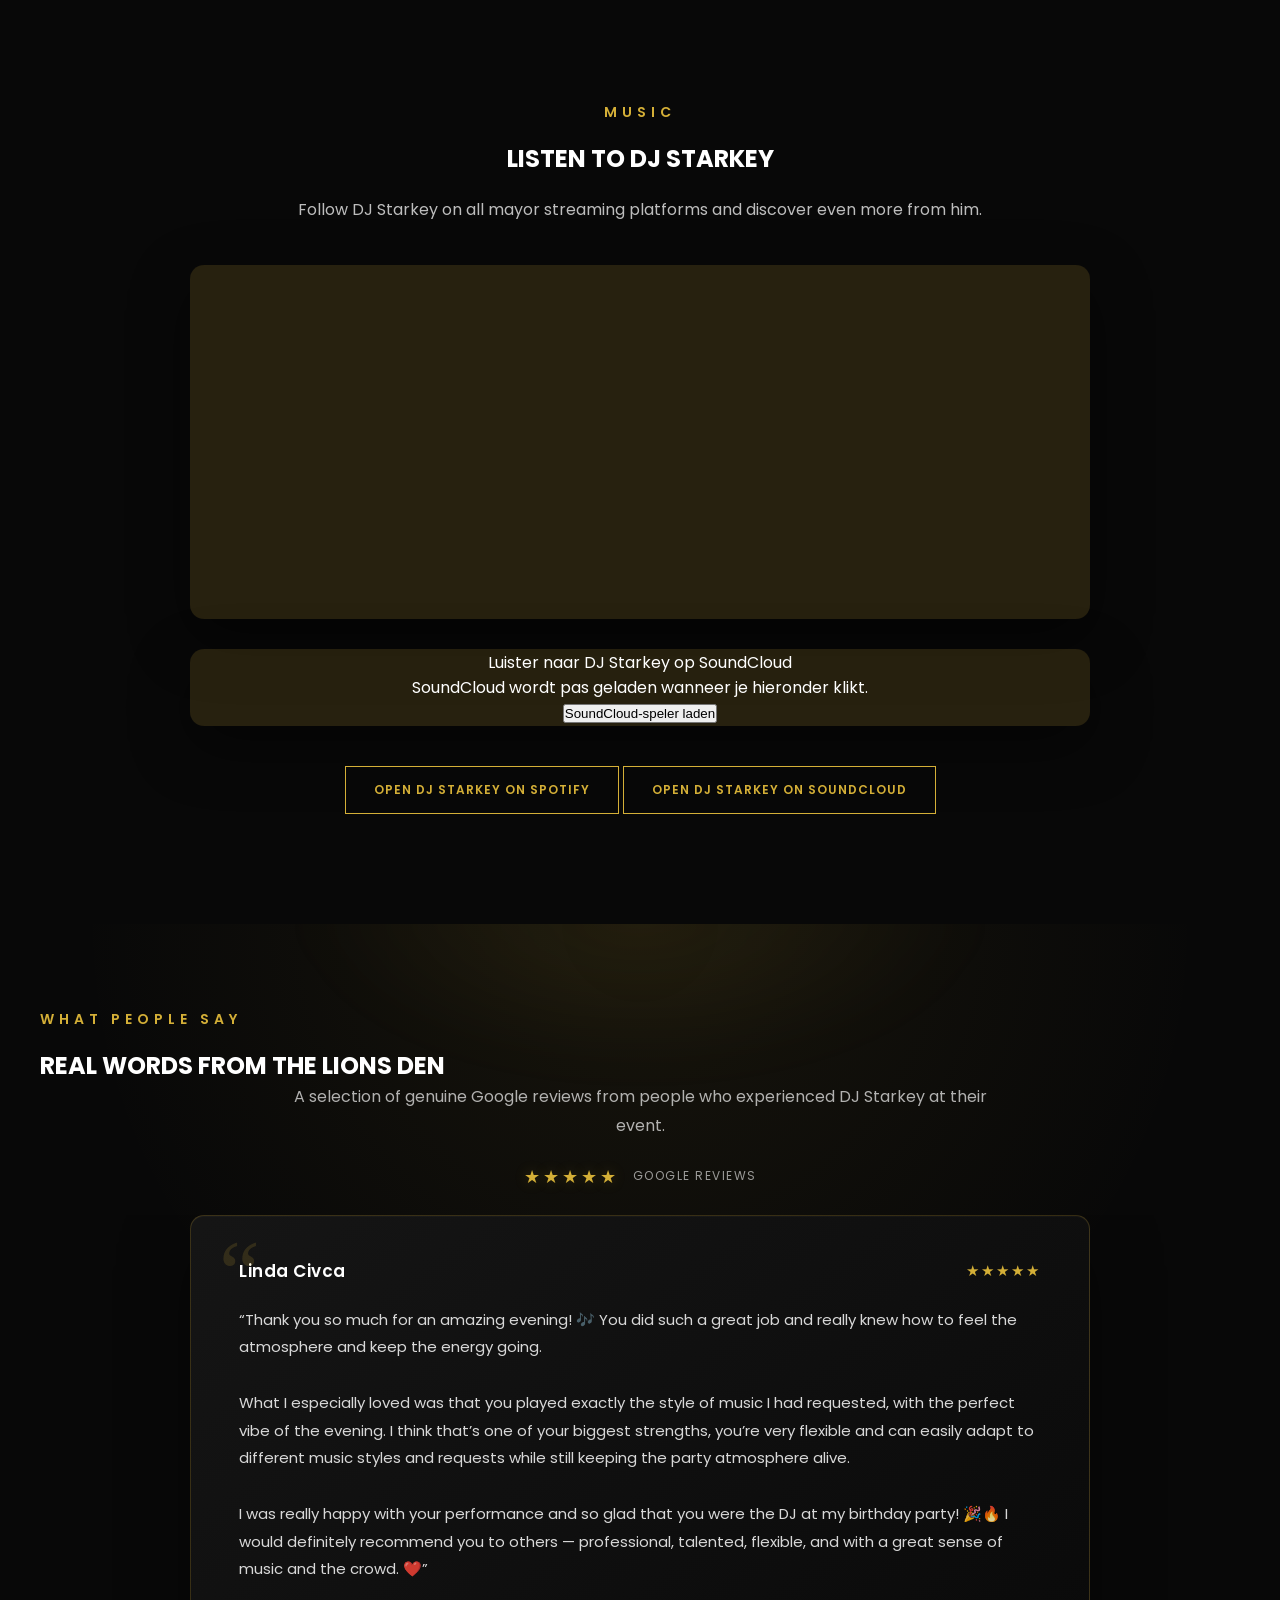
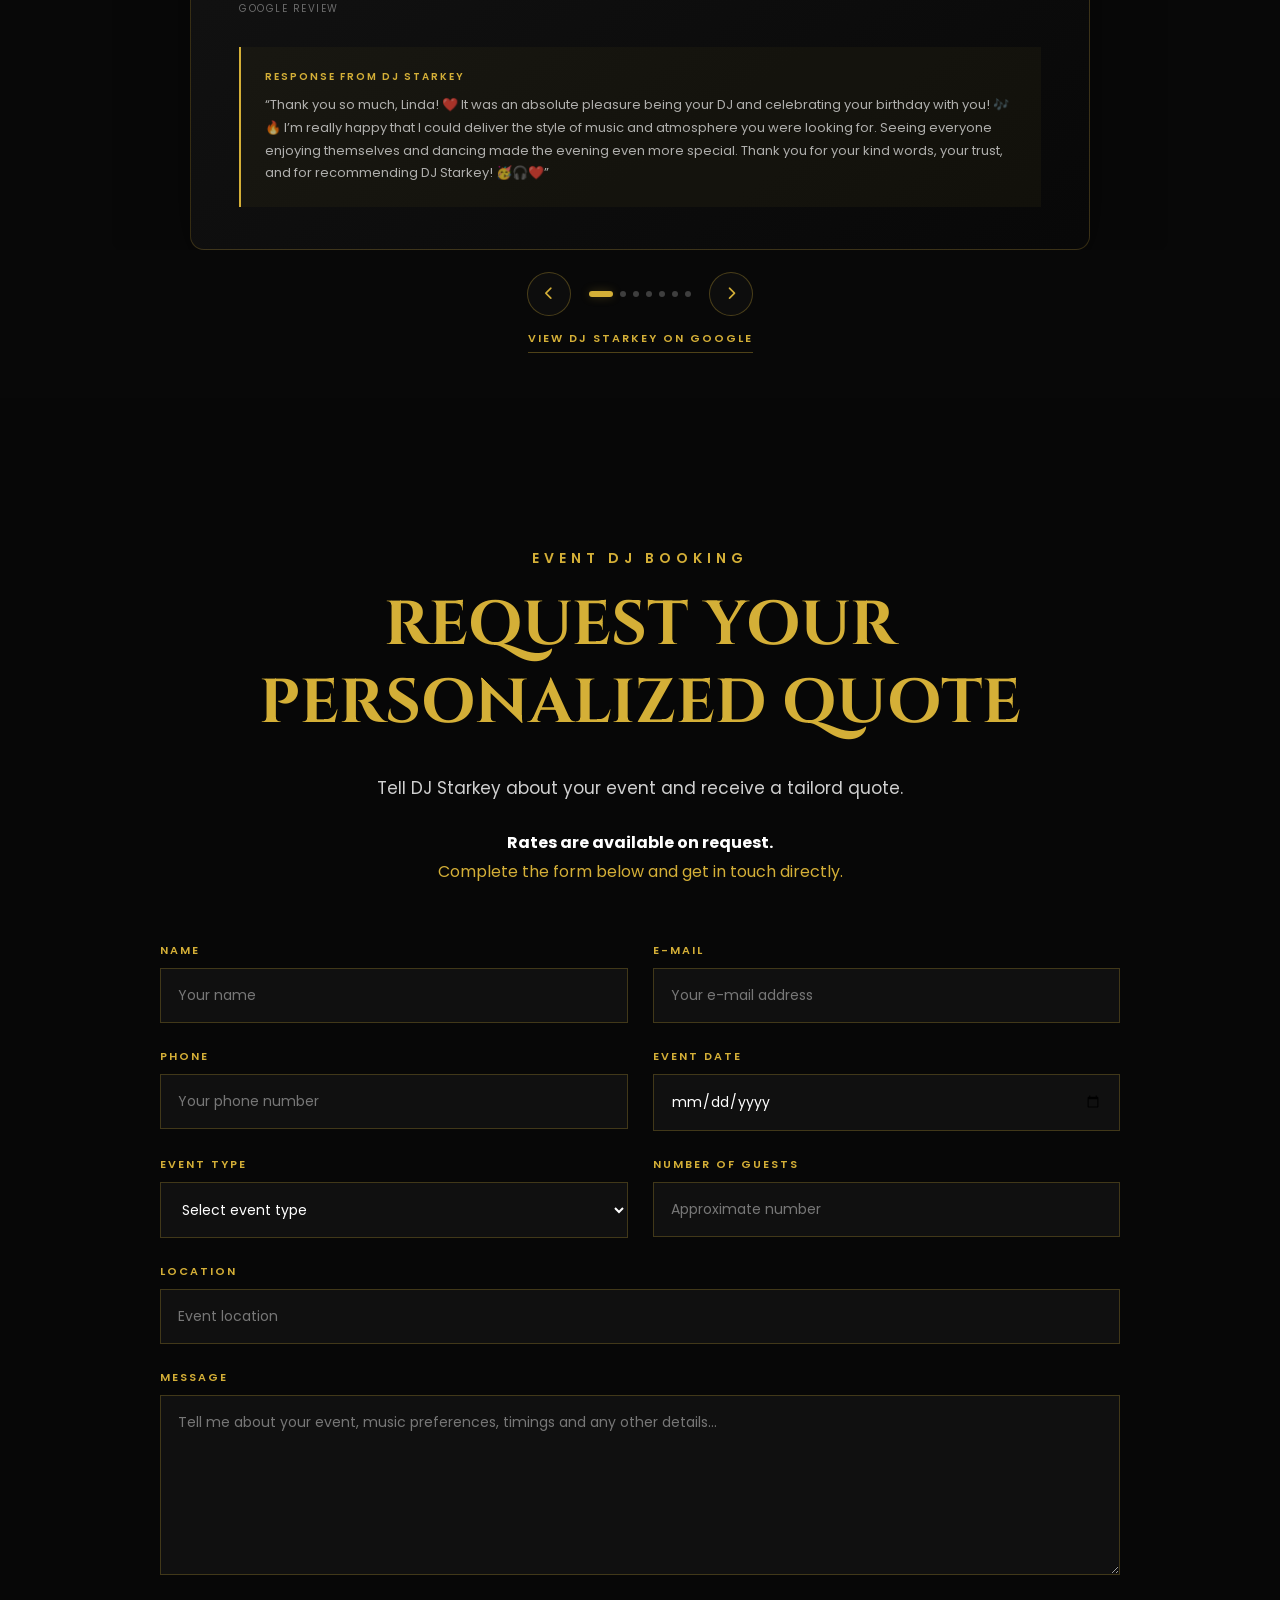
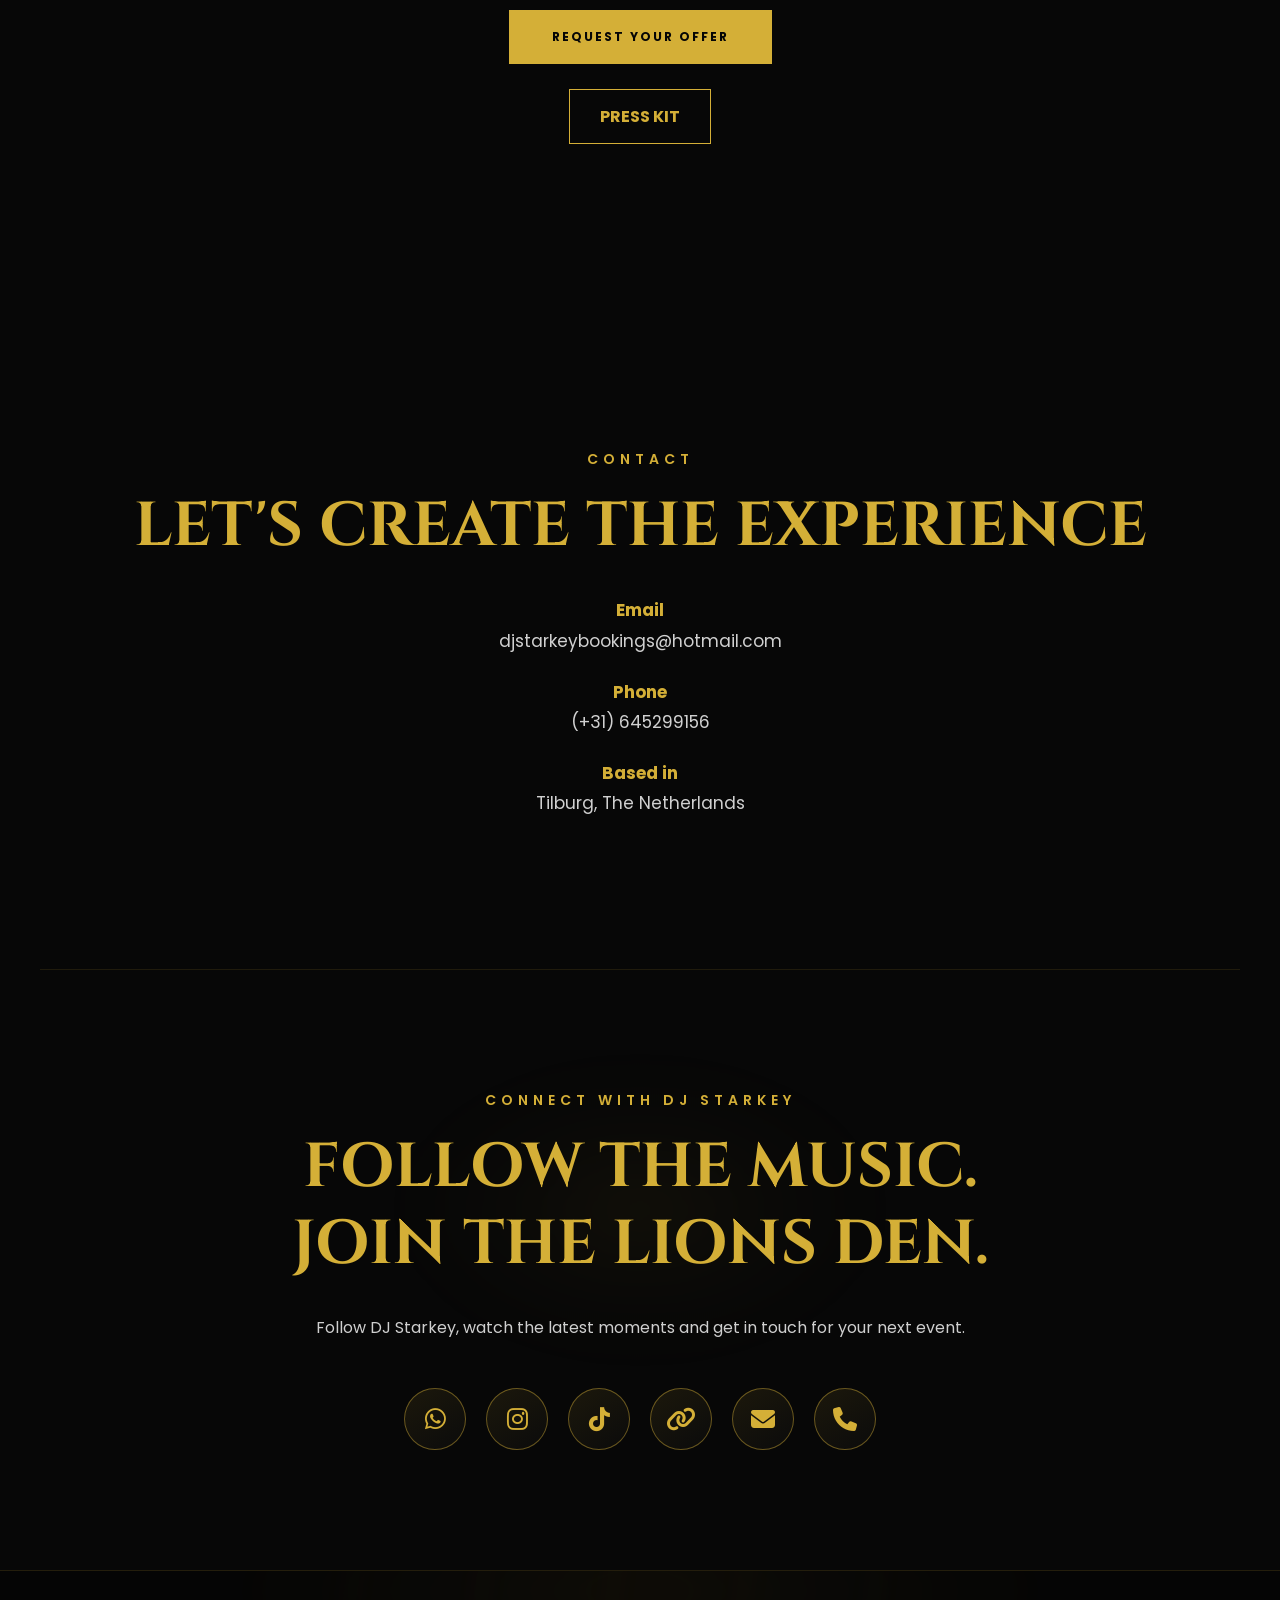
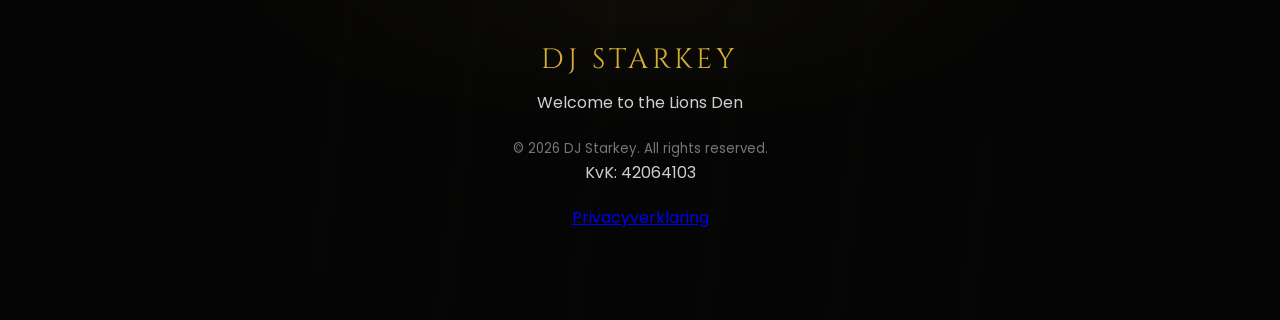
==== commit 943cc7b8: "Soundcloud" ====
--- a/index.html
+++ b/index.html
@@ -1087,19 +1087,17 @@
 
             </div>
 
-            <div class="soundcloud-wrap">
-
-    <iframe
-        width="100%"
-        height="352"
-        scrolling="no"
-        frameborder="no"
-        allow="autoplay"
-        src="https://w.soundcloud.com/player/?url=https%3A//soundcloud.com/steven-starkey-895455017&color=%23d4af37&auto_play=false&hide_related=false&show_comments=true&show_user=true&show_reposts=false&show_teaser=false"
-        title="DJ Starkey on SoundCloud">
-    </iframe>
-
+          
+<div class="soundcloud-wrap">
+    <div class="soundcloud-placeholder">
+        <p>Luister naar DJ Starkey op SoundCloud</p>
+        <p>SoundCloud wordt pas geladen wanneer je hieronder klikt.</p>
+        <button type="button" id="load-soundcloud">
+            SoundCloud-speler laden
+        </button>
+    </div>
 </div>
+
 
             <a
                 href="https://open.spotify.com/artist/6fFTaOaoqiuSmyTkx56xK3?si=hIRXG9SsRIiMXk6SFRzZgA"
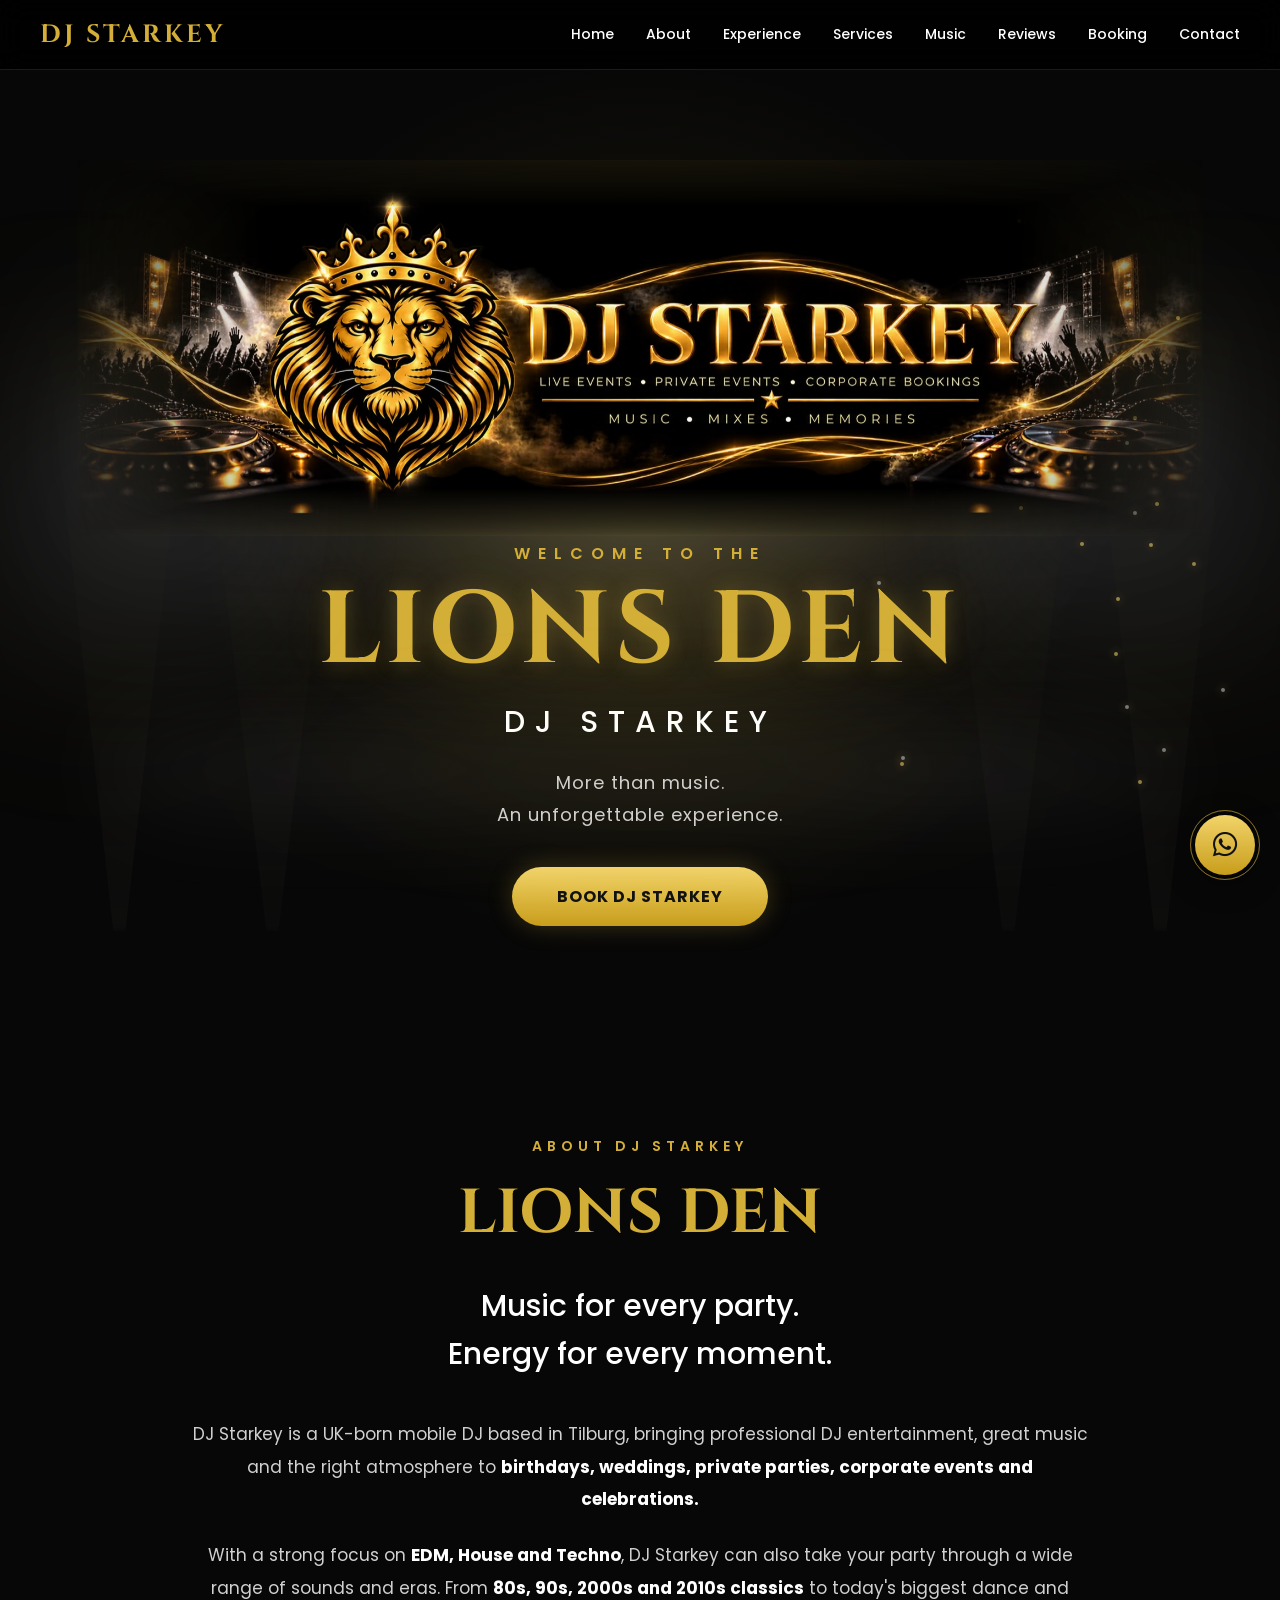
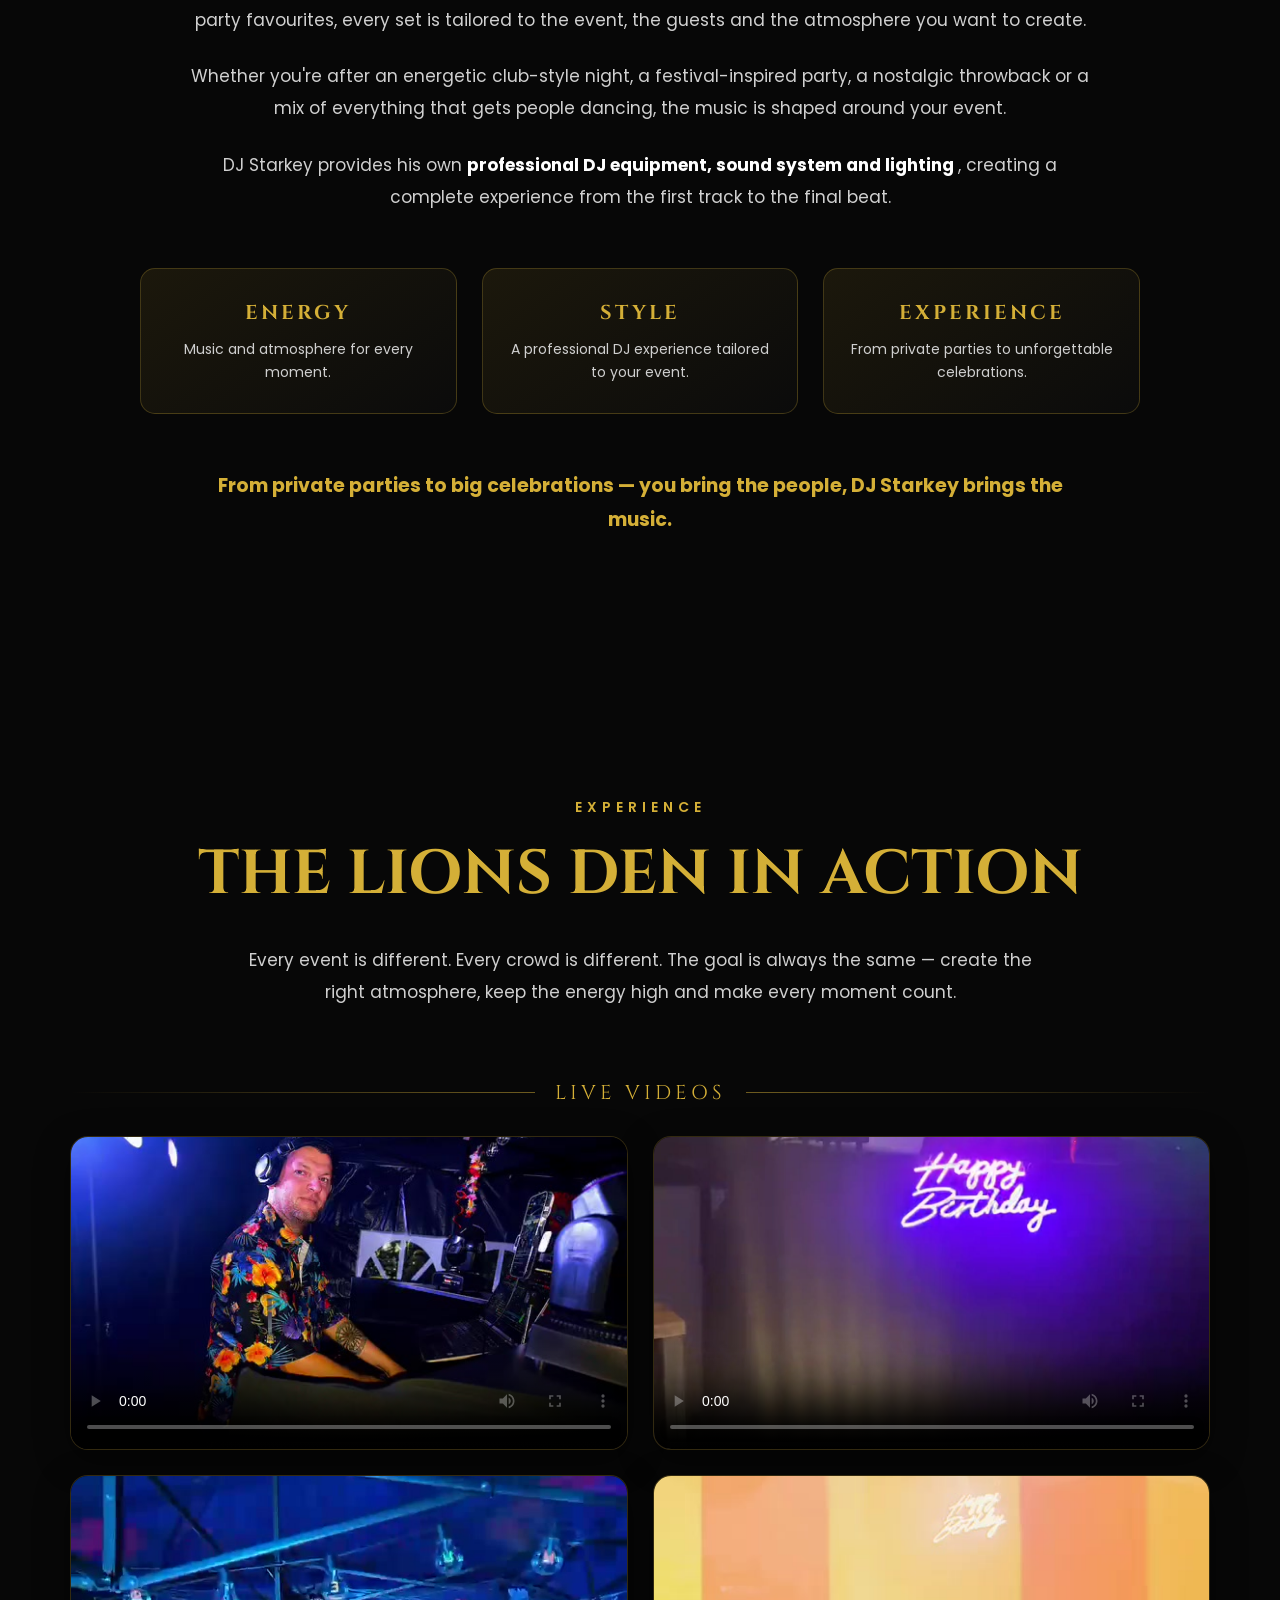
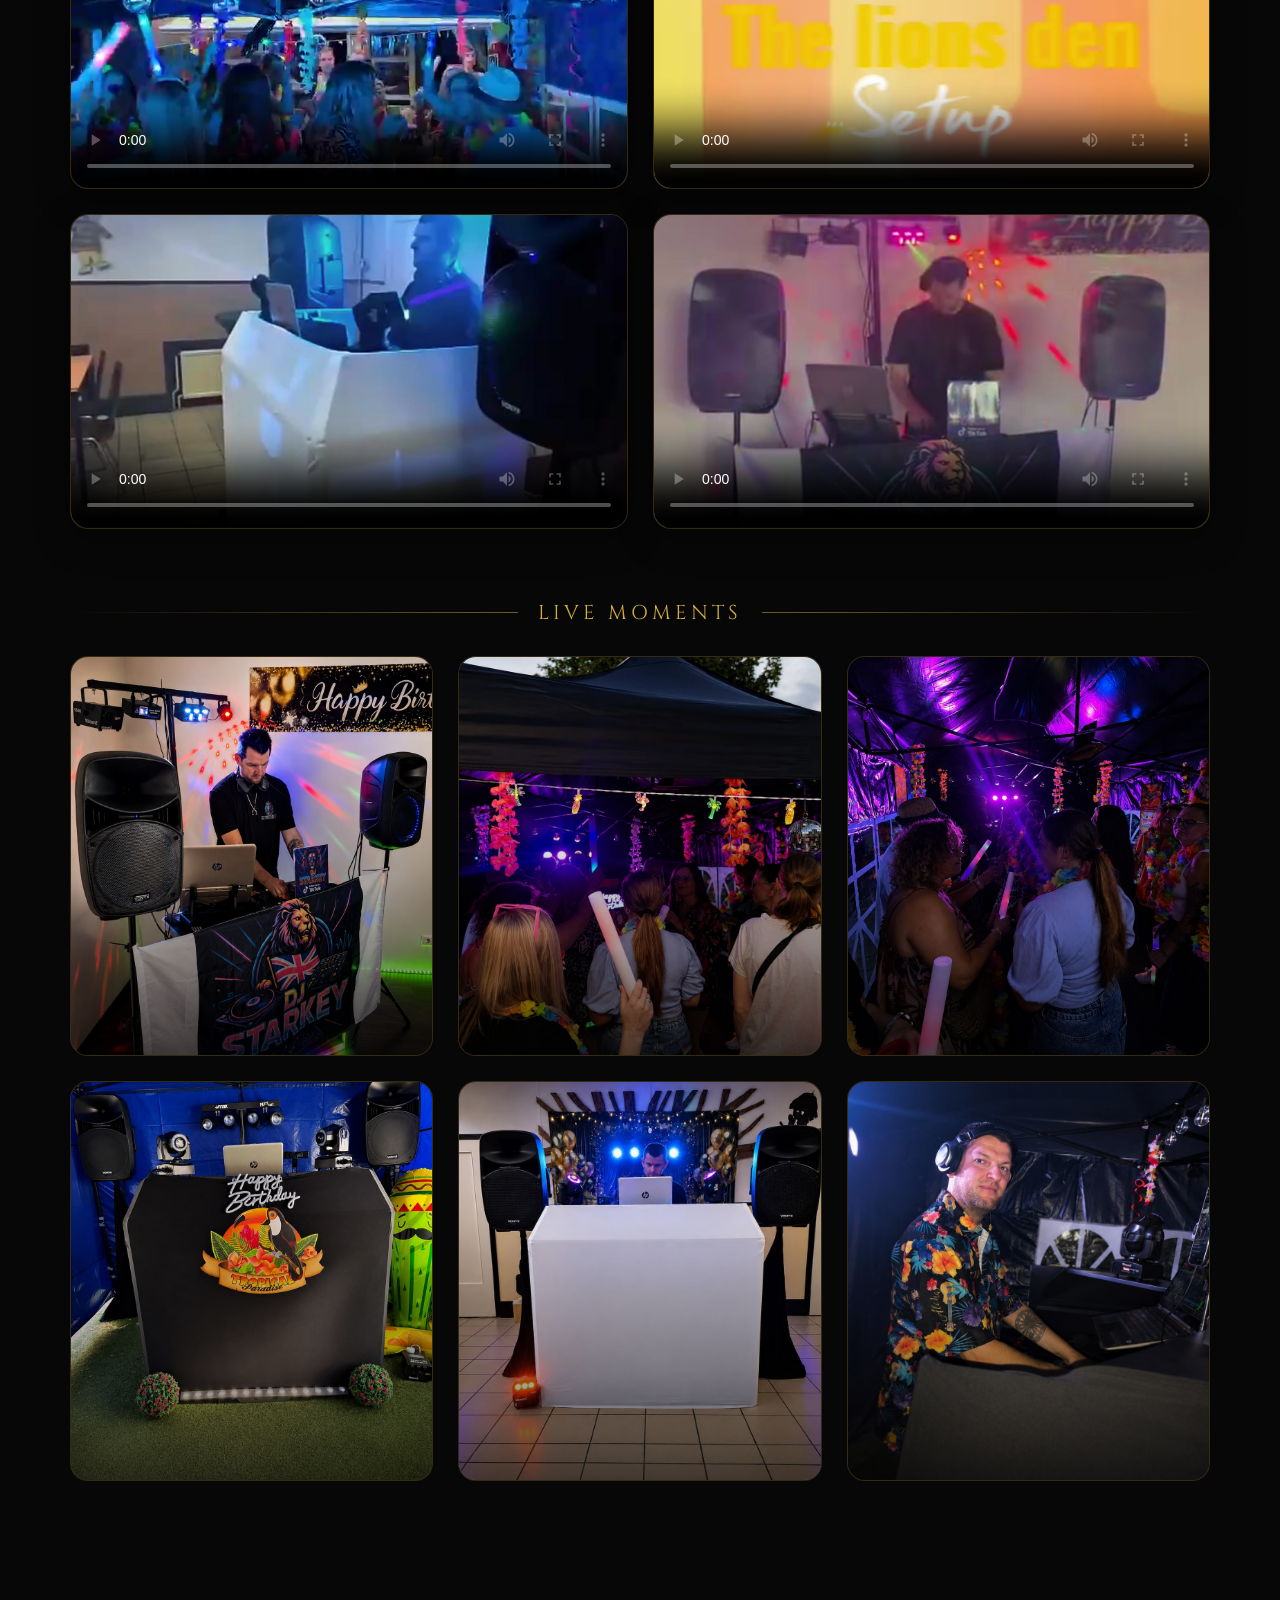
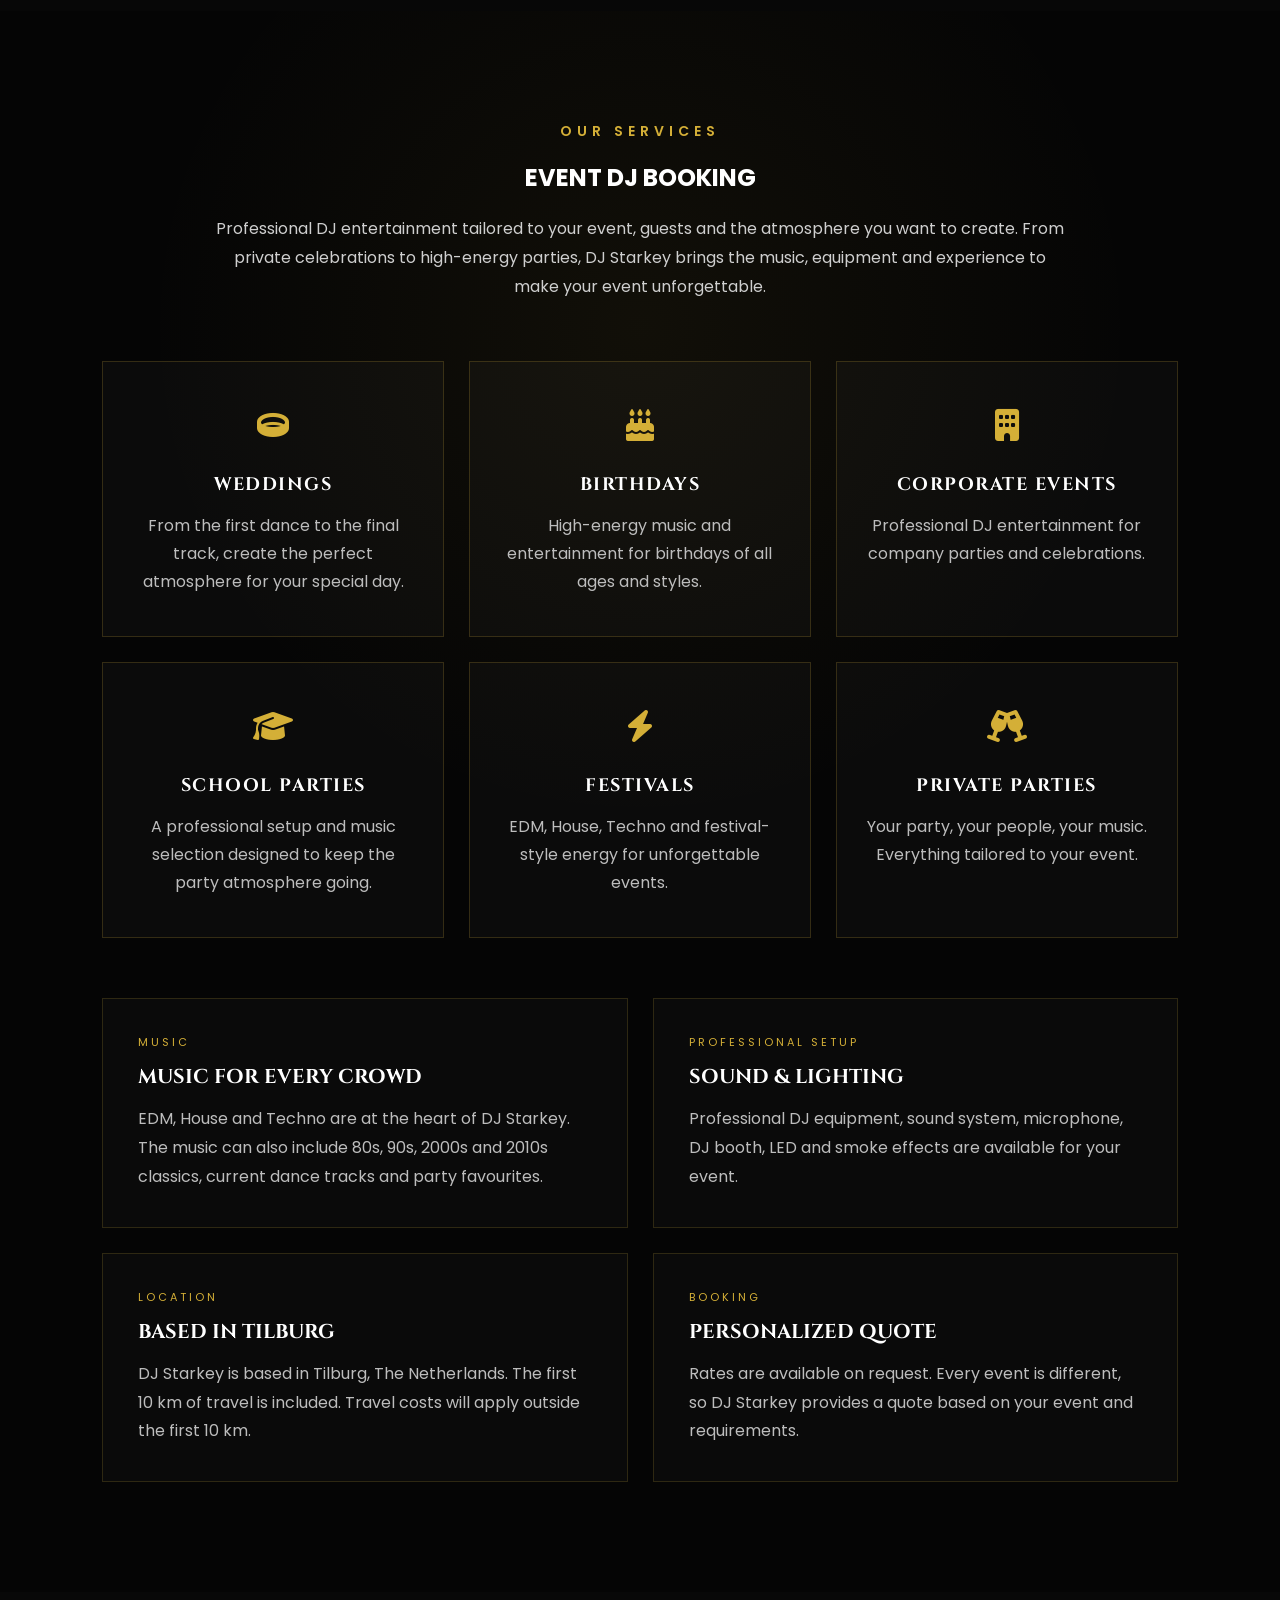
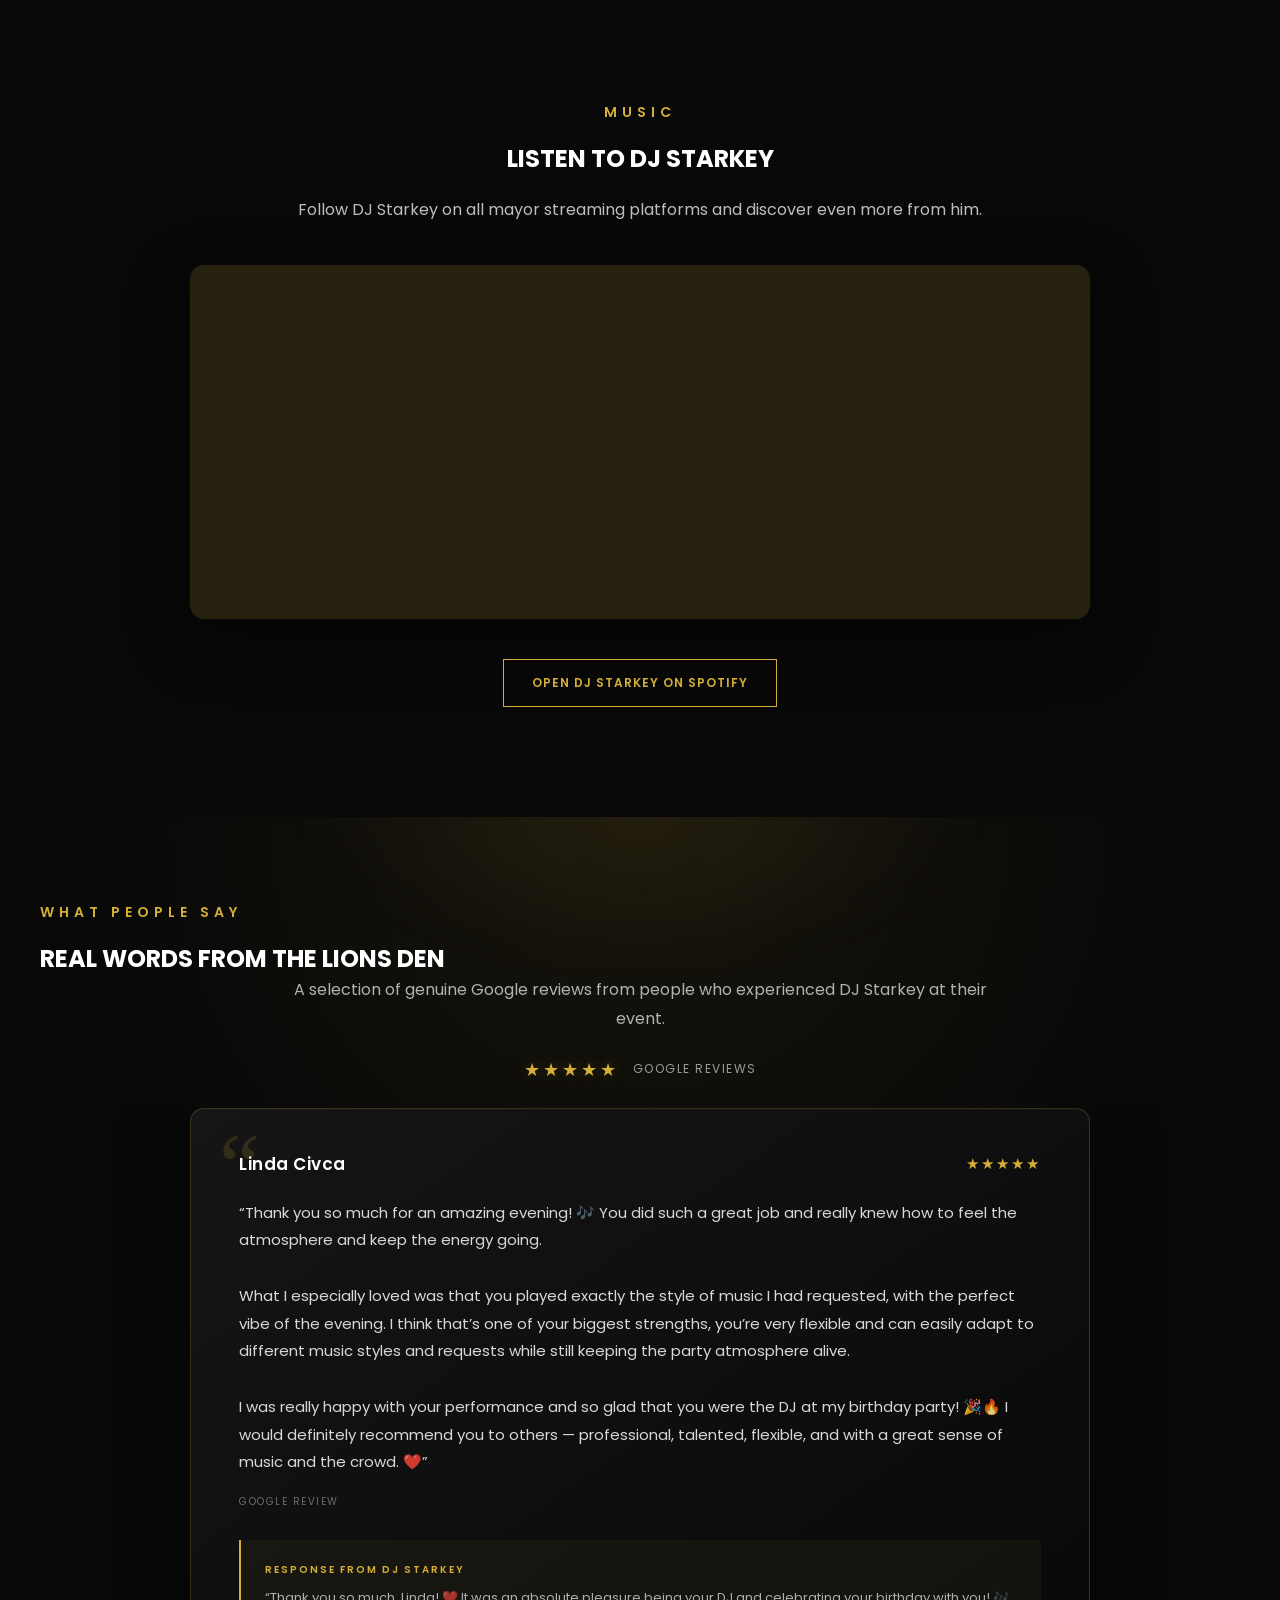
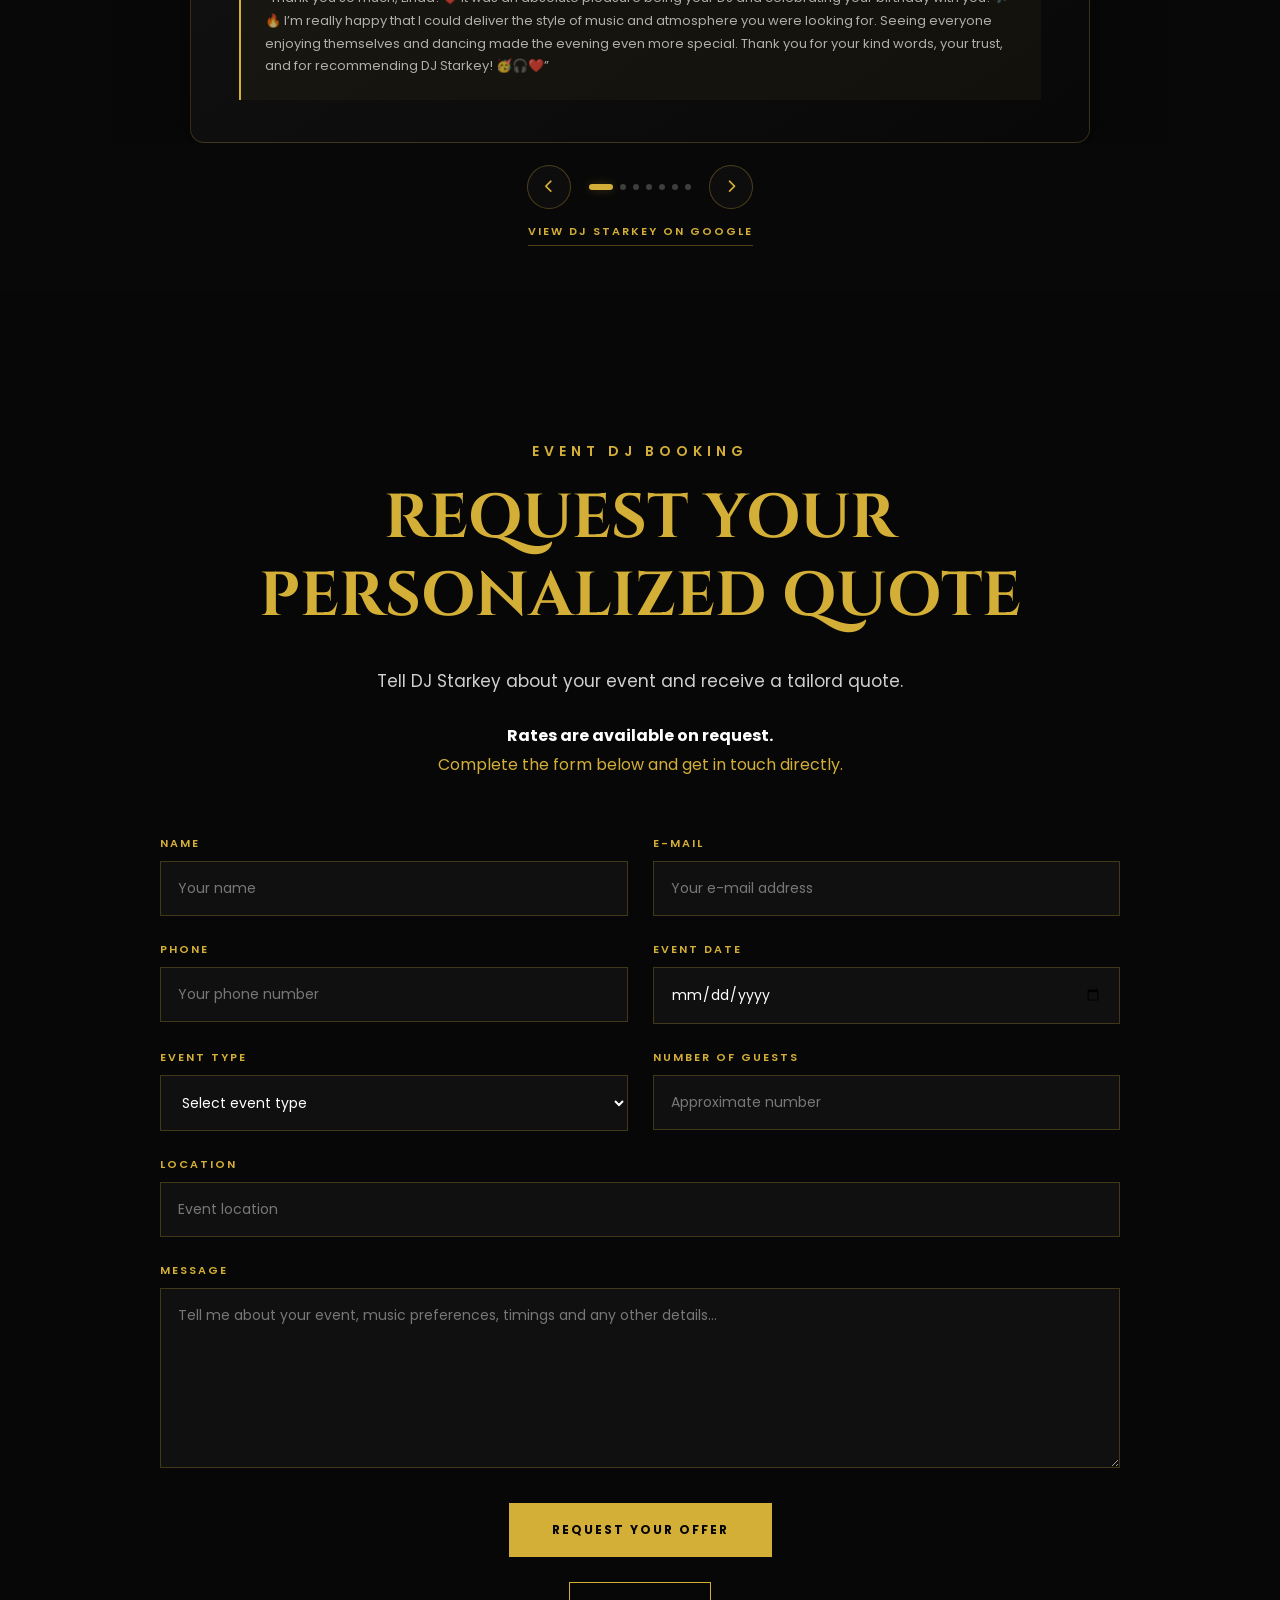
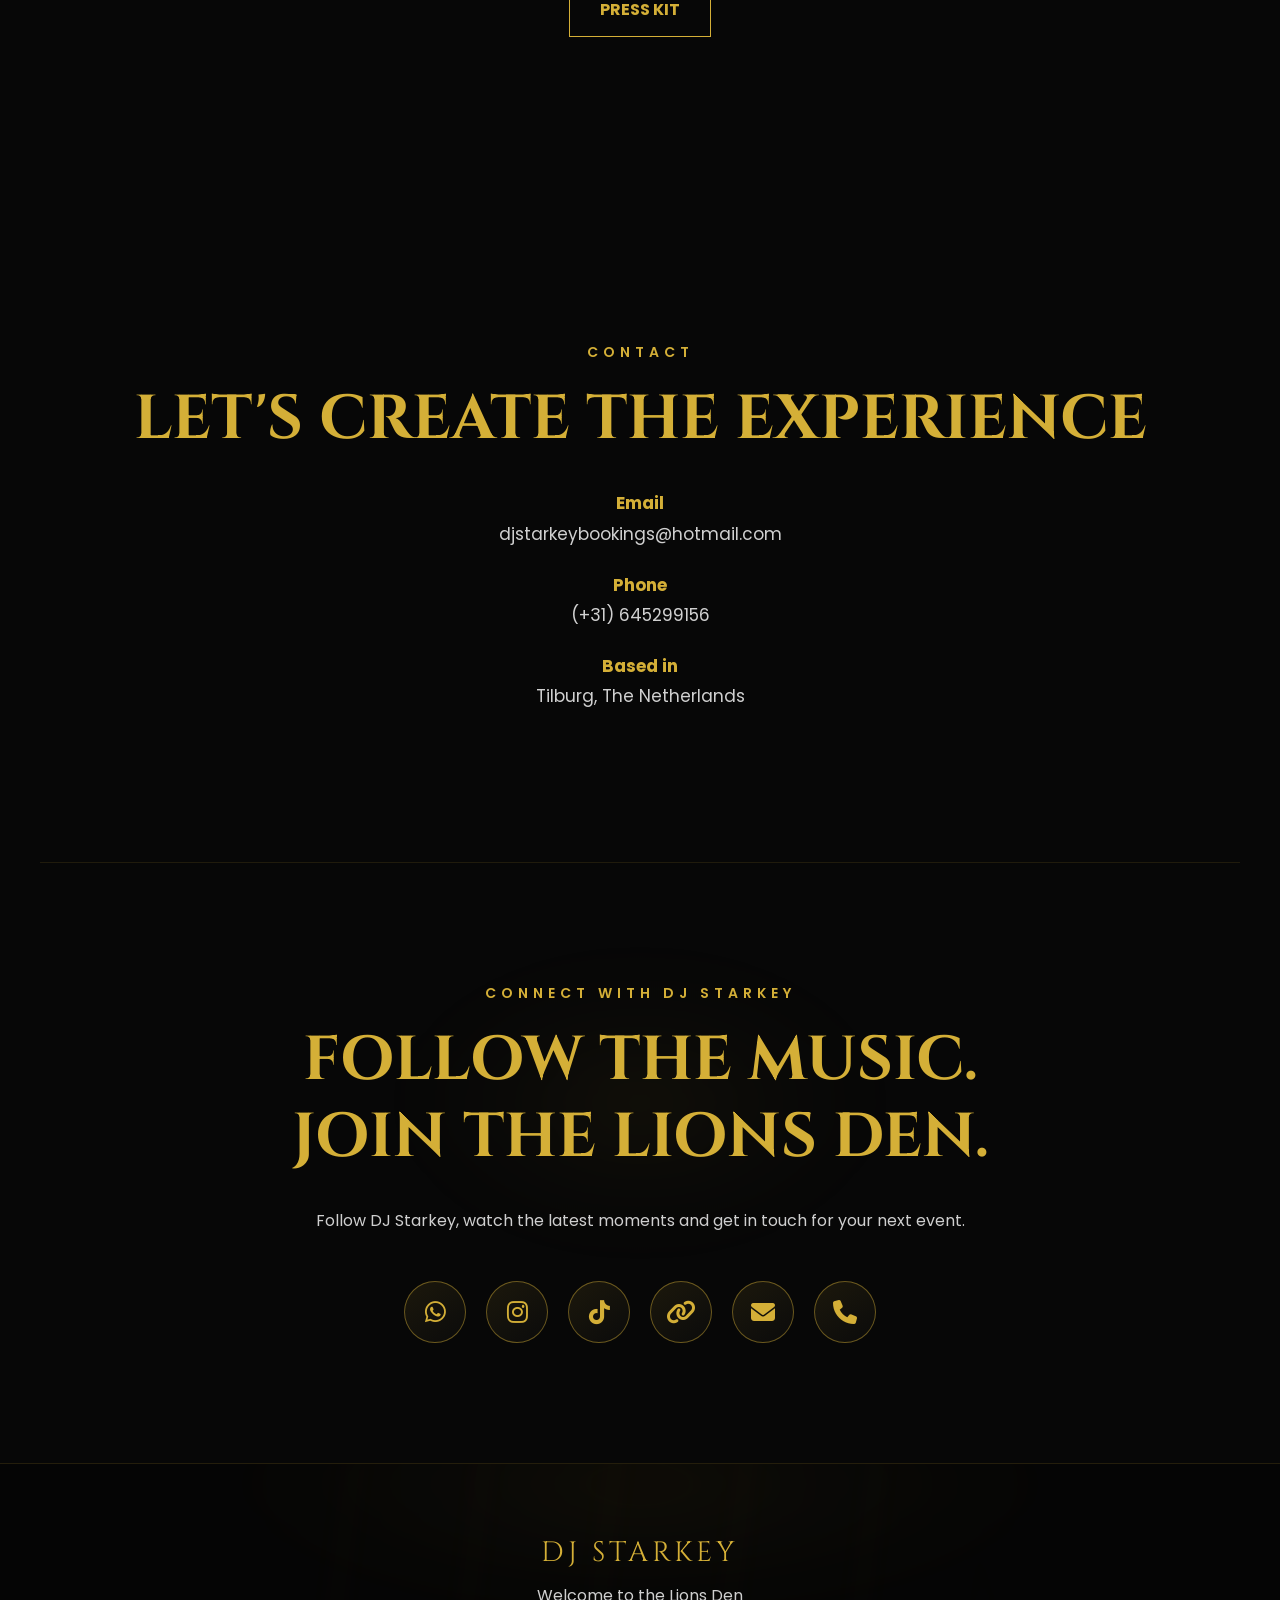
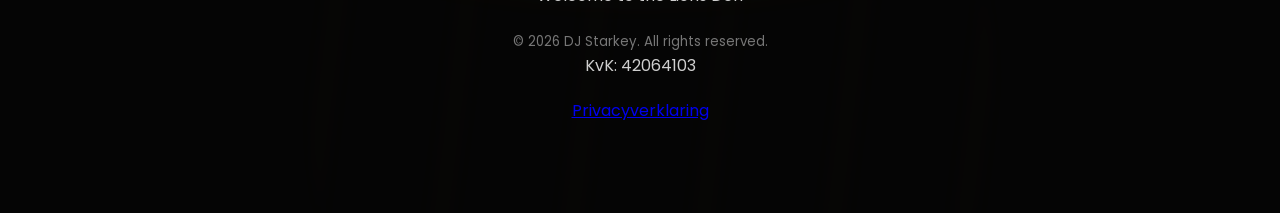
==== commit 1bed3b09: "Remove soundcloud" ====
--- a/index.html
+++ b/index.html
@@ -1087,17 +1087,6 @@
 
             </div>
 
-          
-<div class="soundcloud-wrap">
-    <div class="soundcloud-placeholder">
-        <p>Luister naar DJ Starkey op SoundCloud</p>
-        <p>SoundCloud wordt pas geladen wanneer je hieronder klikt.</p>
-        <button type="button" id="load-soundcloud">
-            SoundCloud-speler laden
-        </button>
-    </div>
-</div>
-
 
             <a
                 href="https://open.spotify.com/artist/6fFTaOaoqiuSmyTkx56xK3?si=hIRXG9SsRIiMXk6SFRzZgA"
@@ -1106,15 +1095,6 @@
                 rel="noopener"
             >
                 OPEN DJ STARKEY ON SPOTIFY
-            </a>
-
-            <a
-                href="https://on.soundcloud.com/aPq5rIkCyqrlInI6Id"
-                class="spotify-link"
-                target="_blank"
-                rel="noopener"
-            >
-                OPEN DJ STARKEY ON SOUNDCLOUD
             </a>
 
         </section>
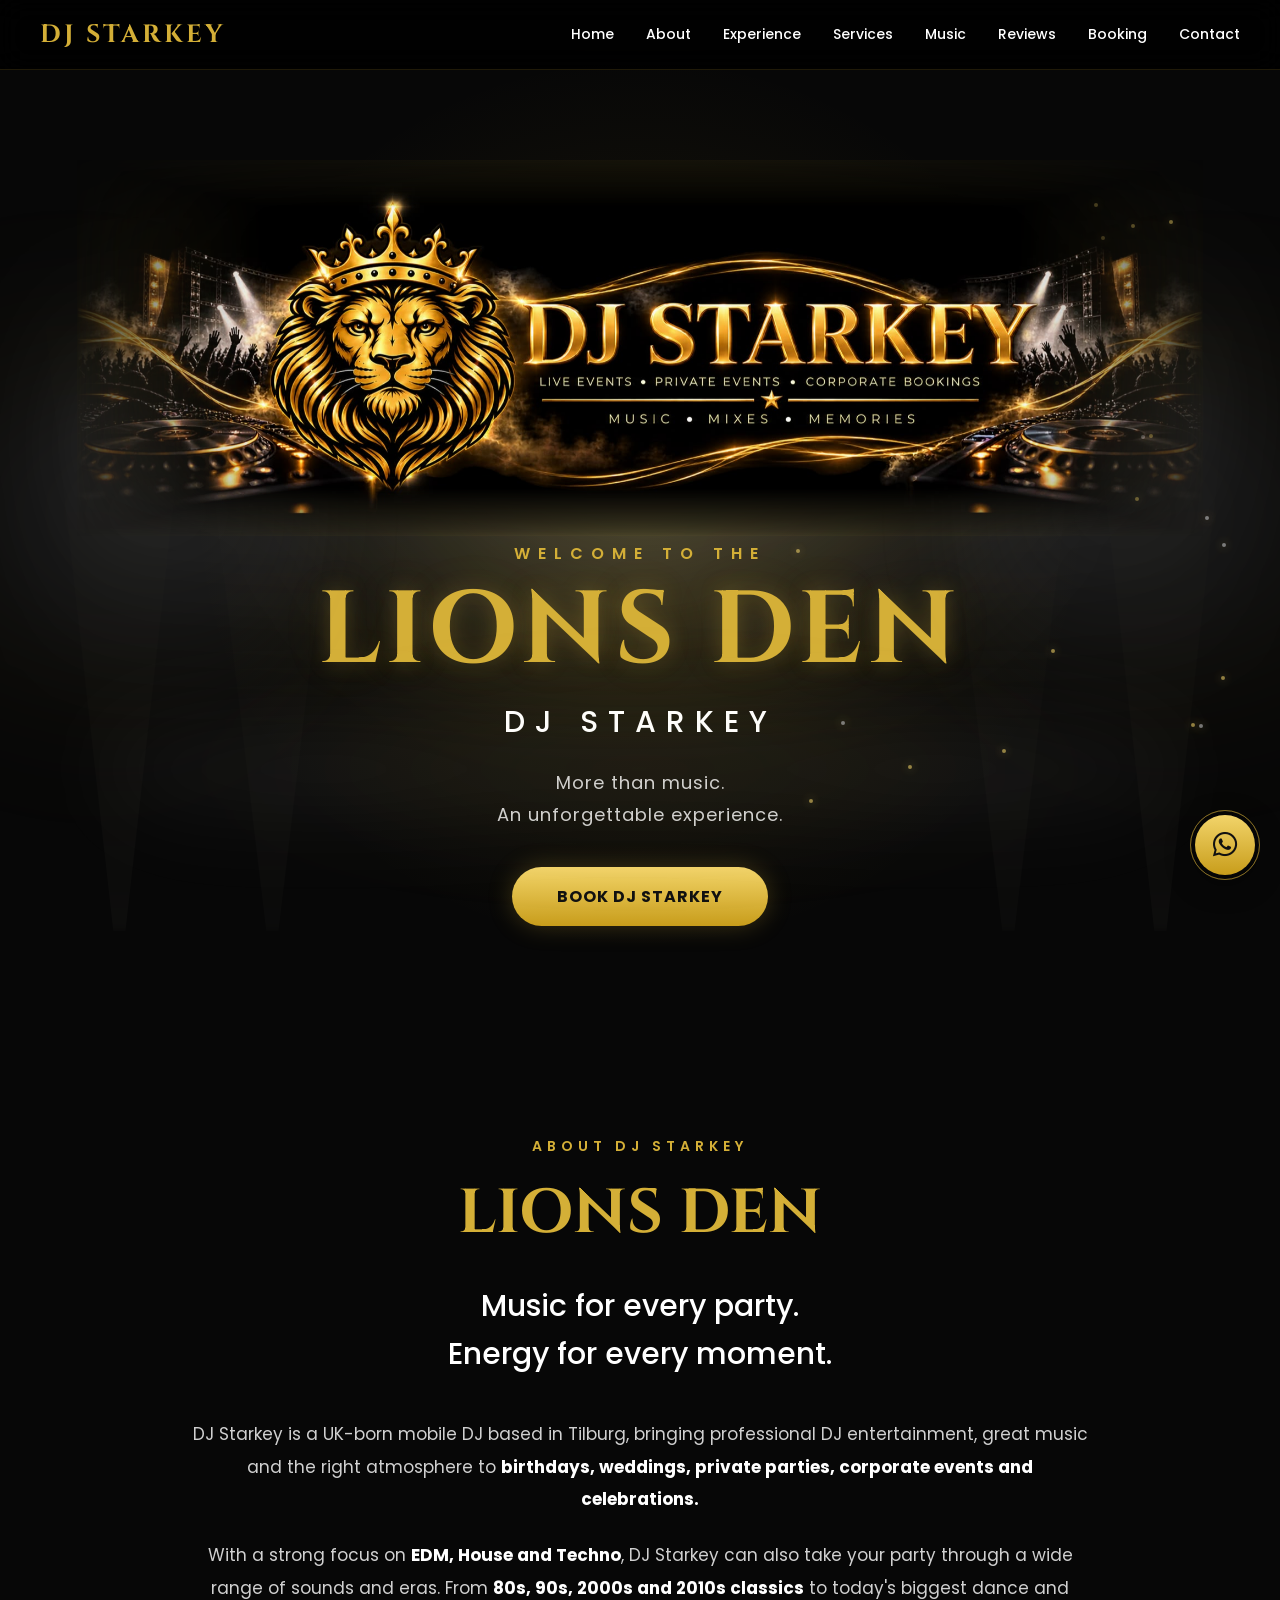
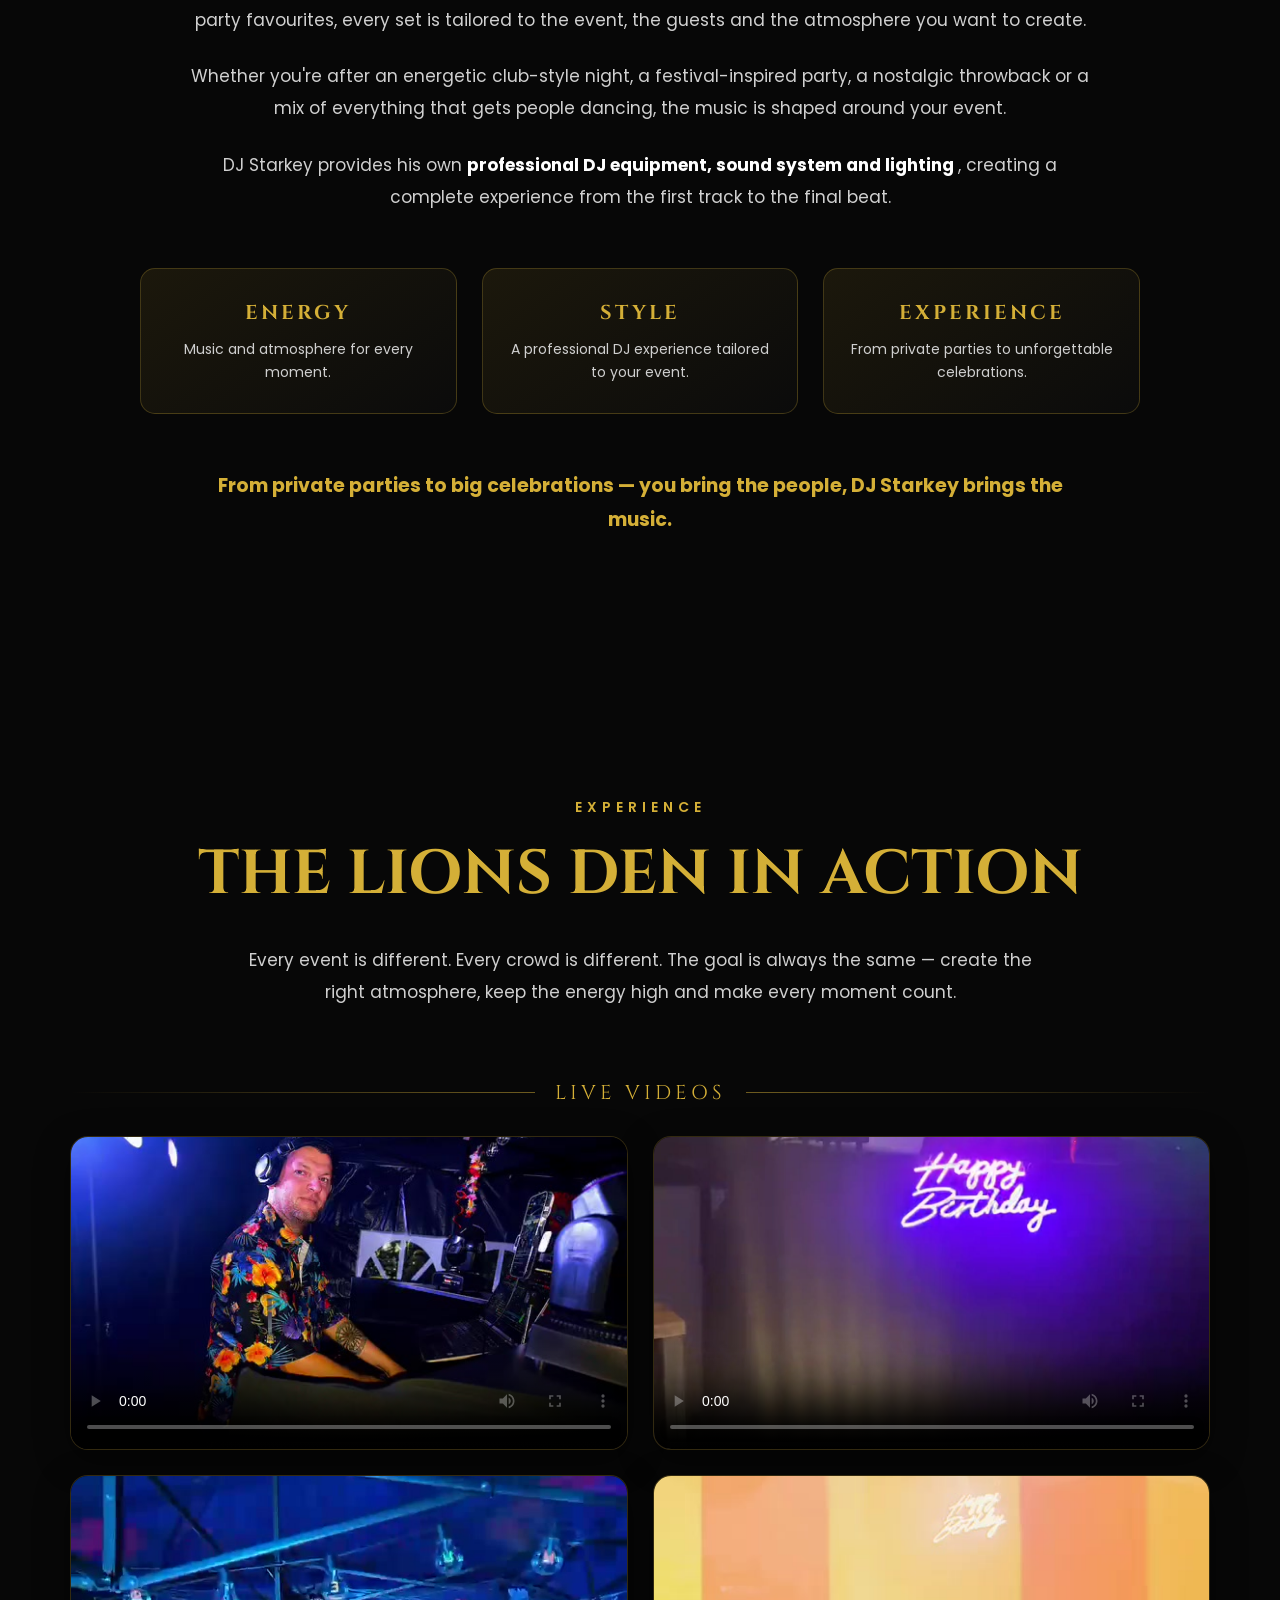
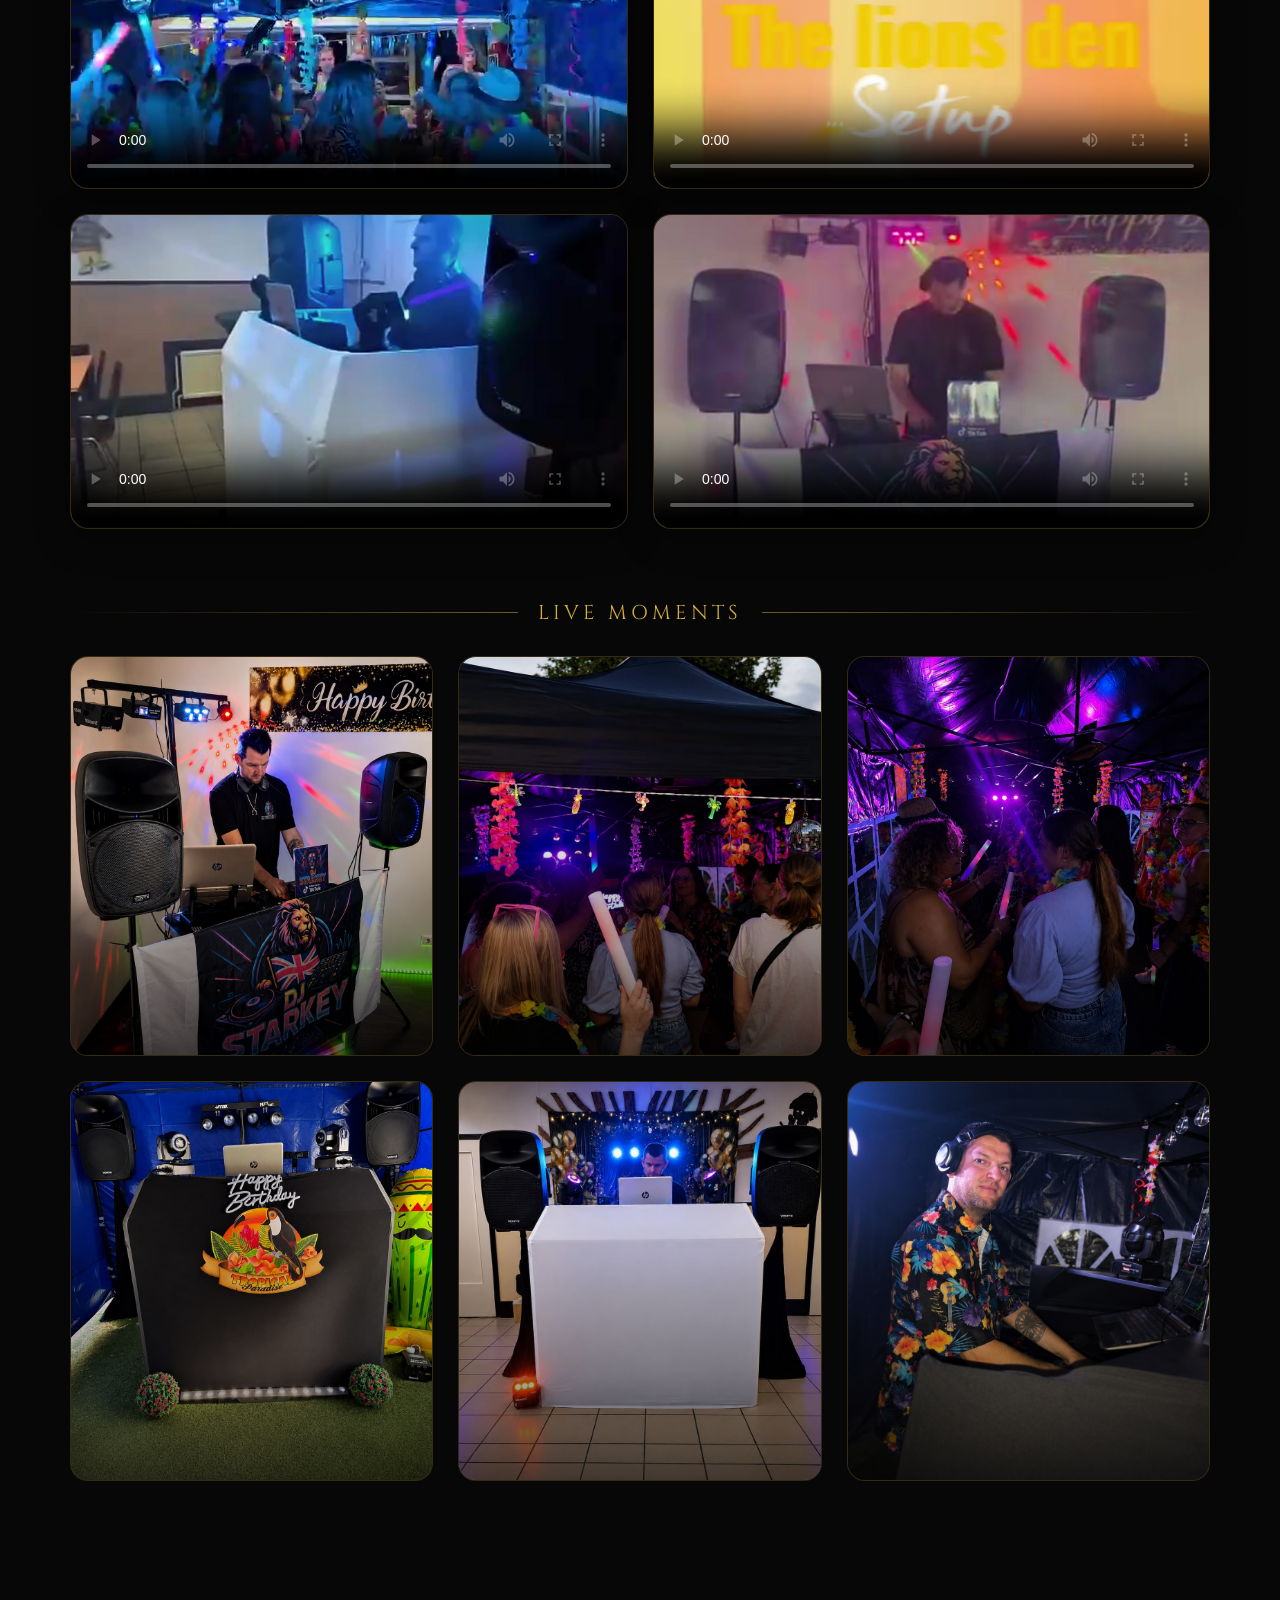
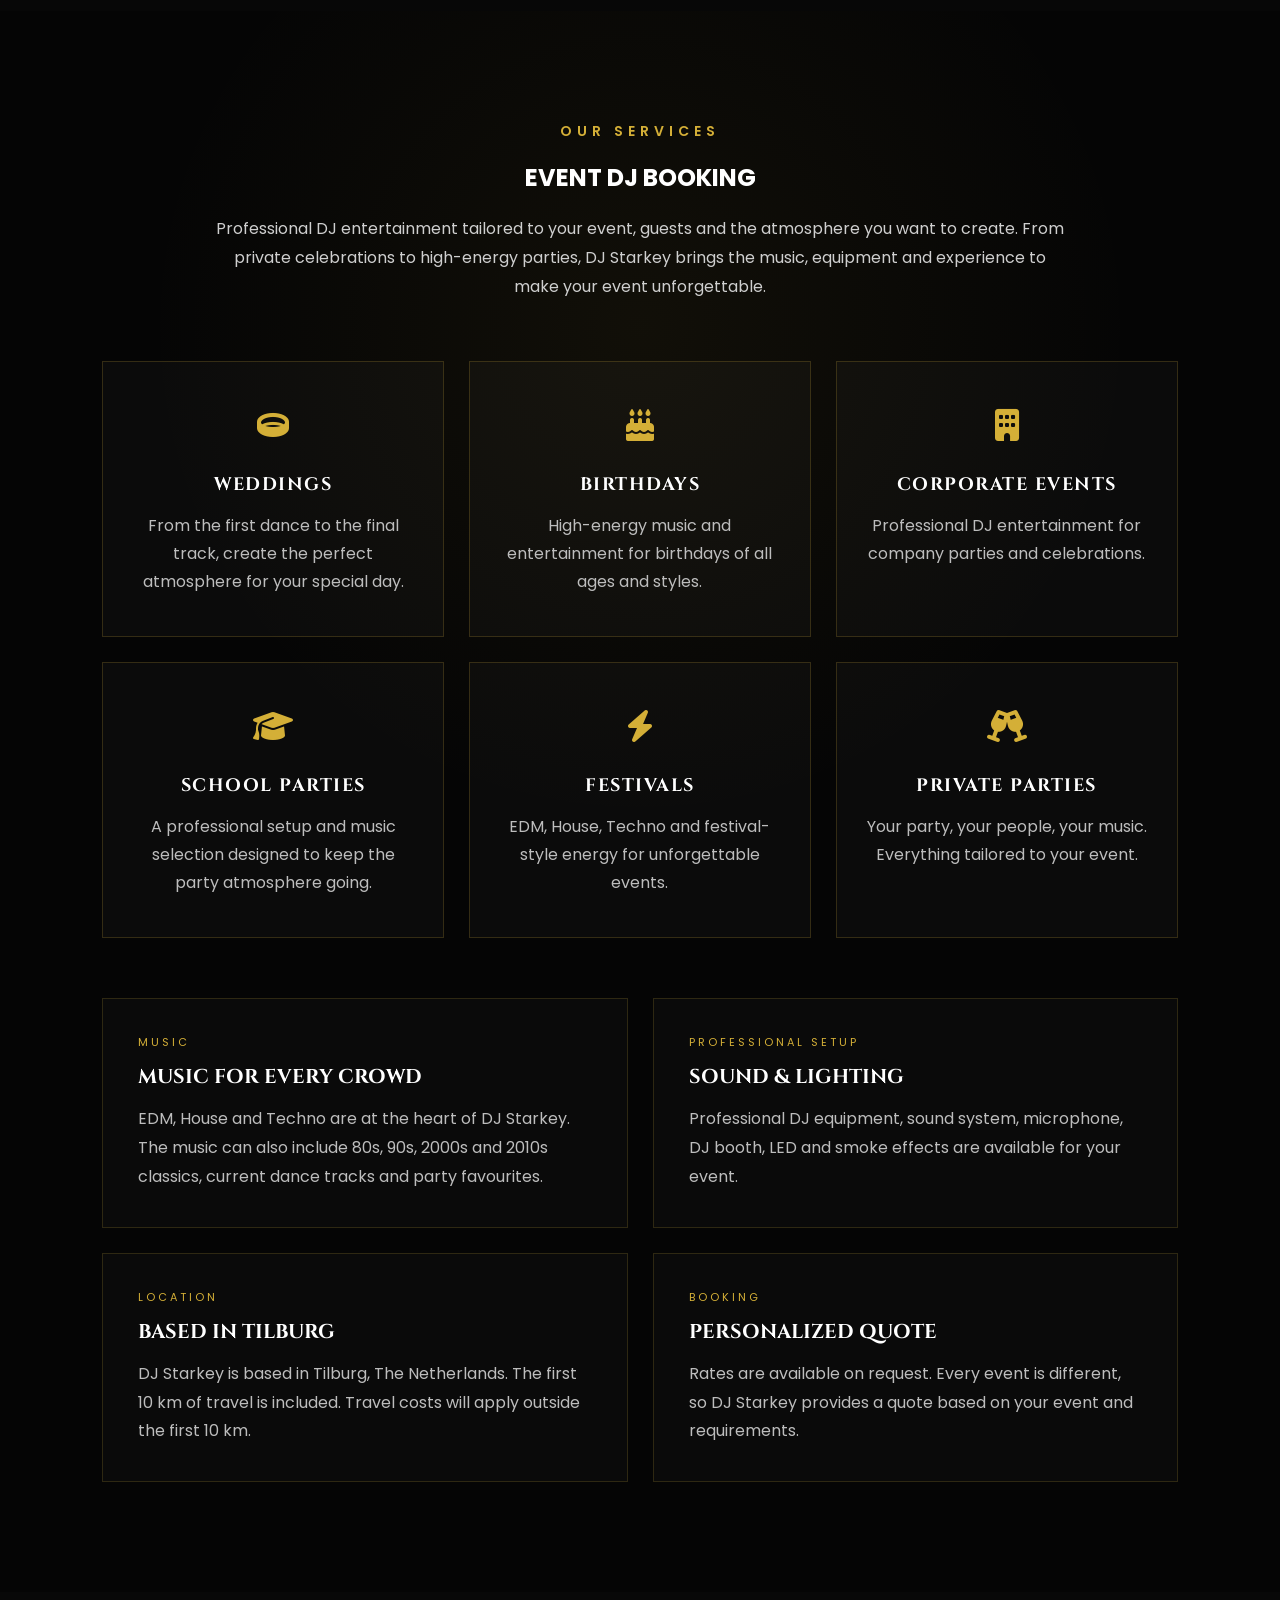
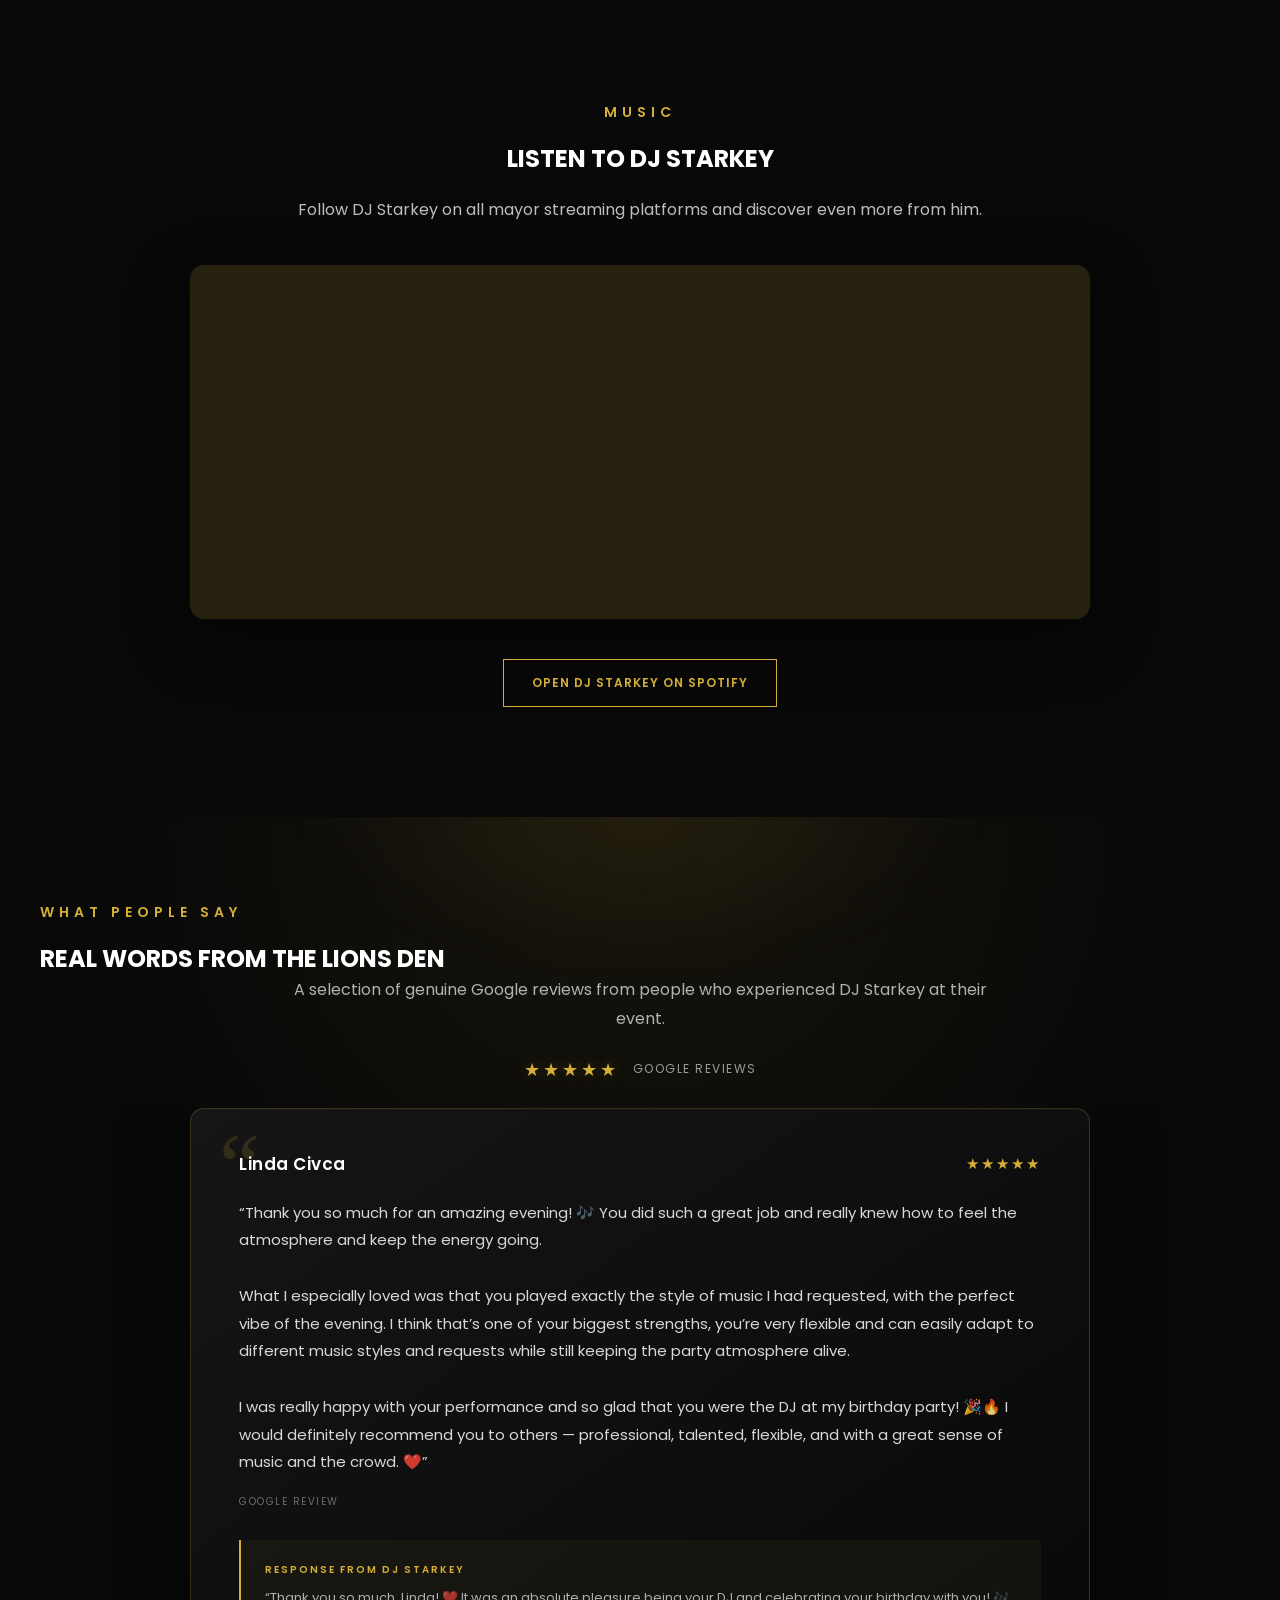
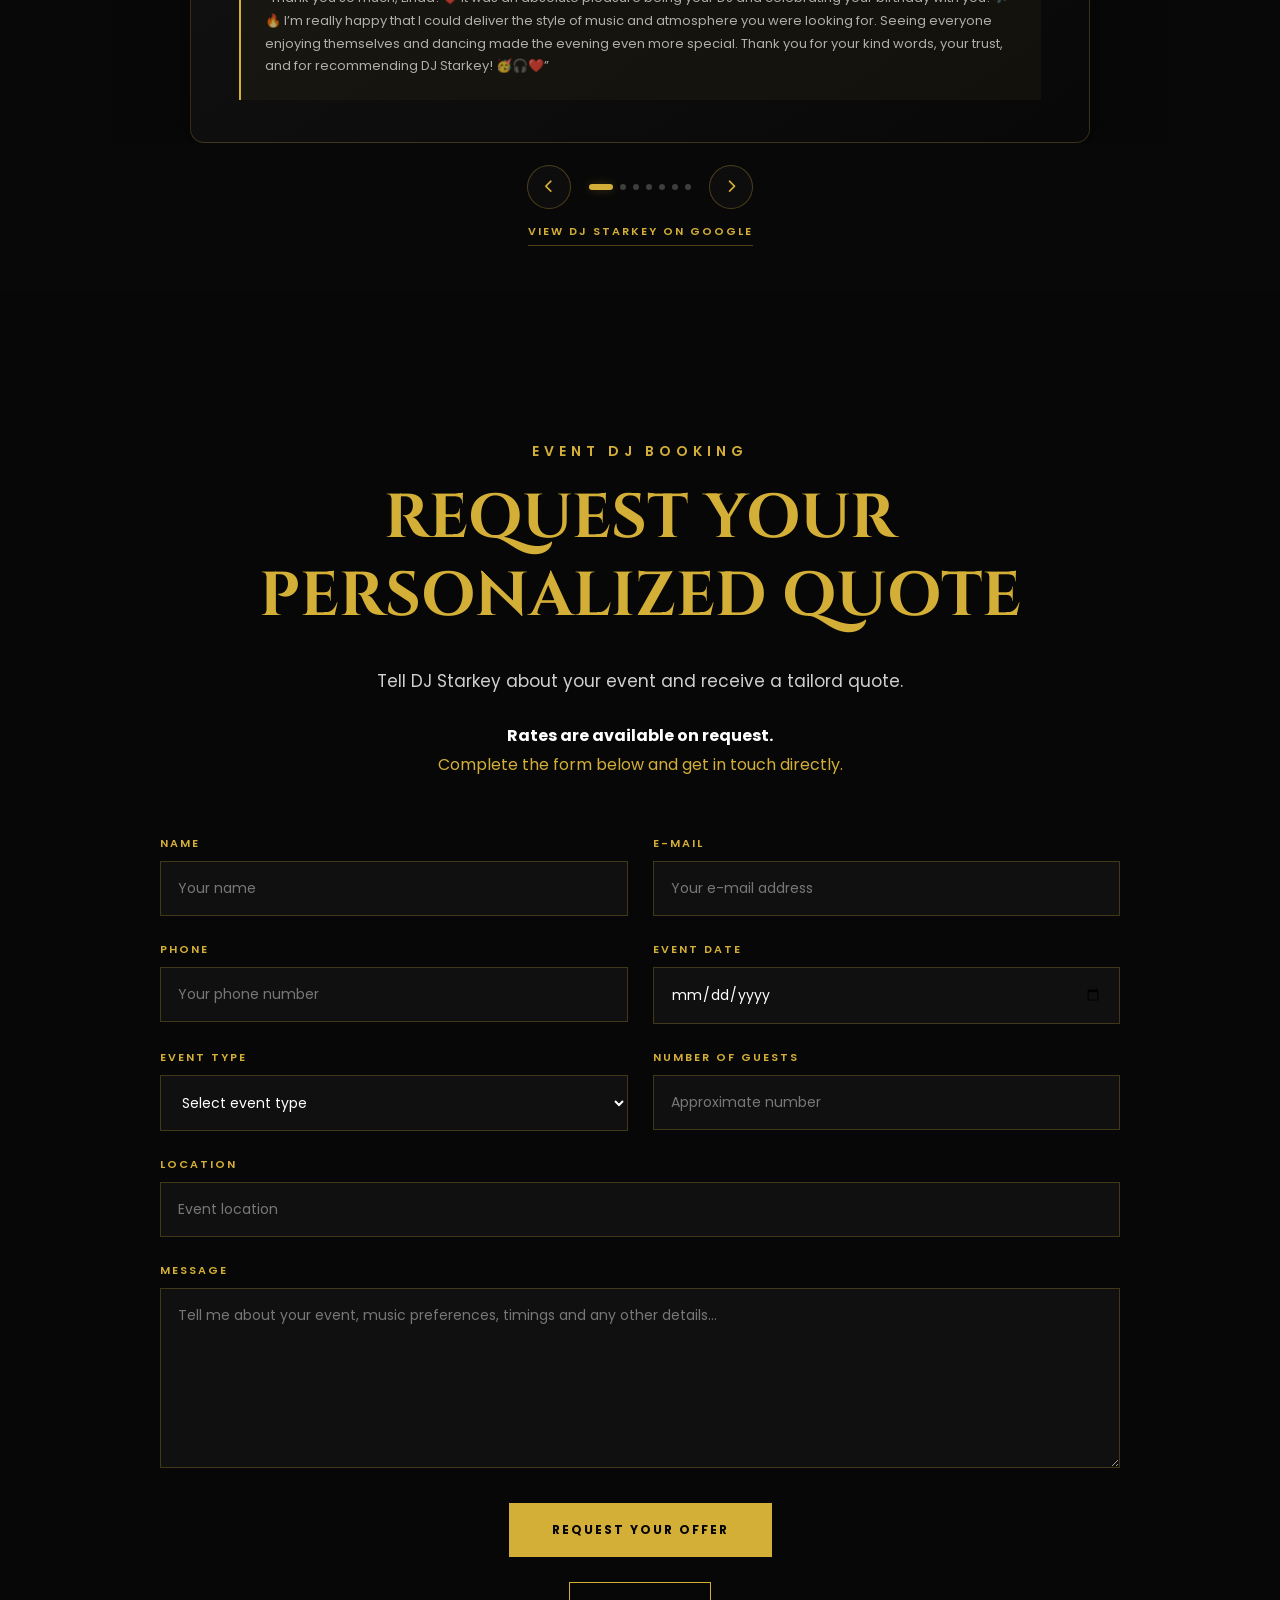
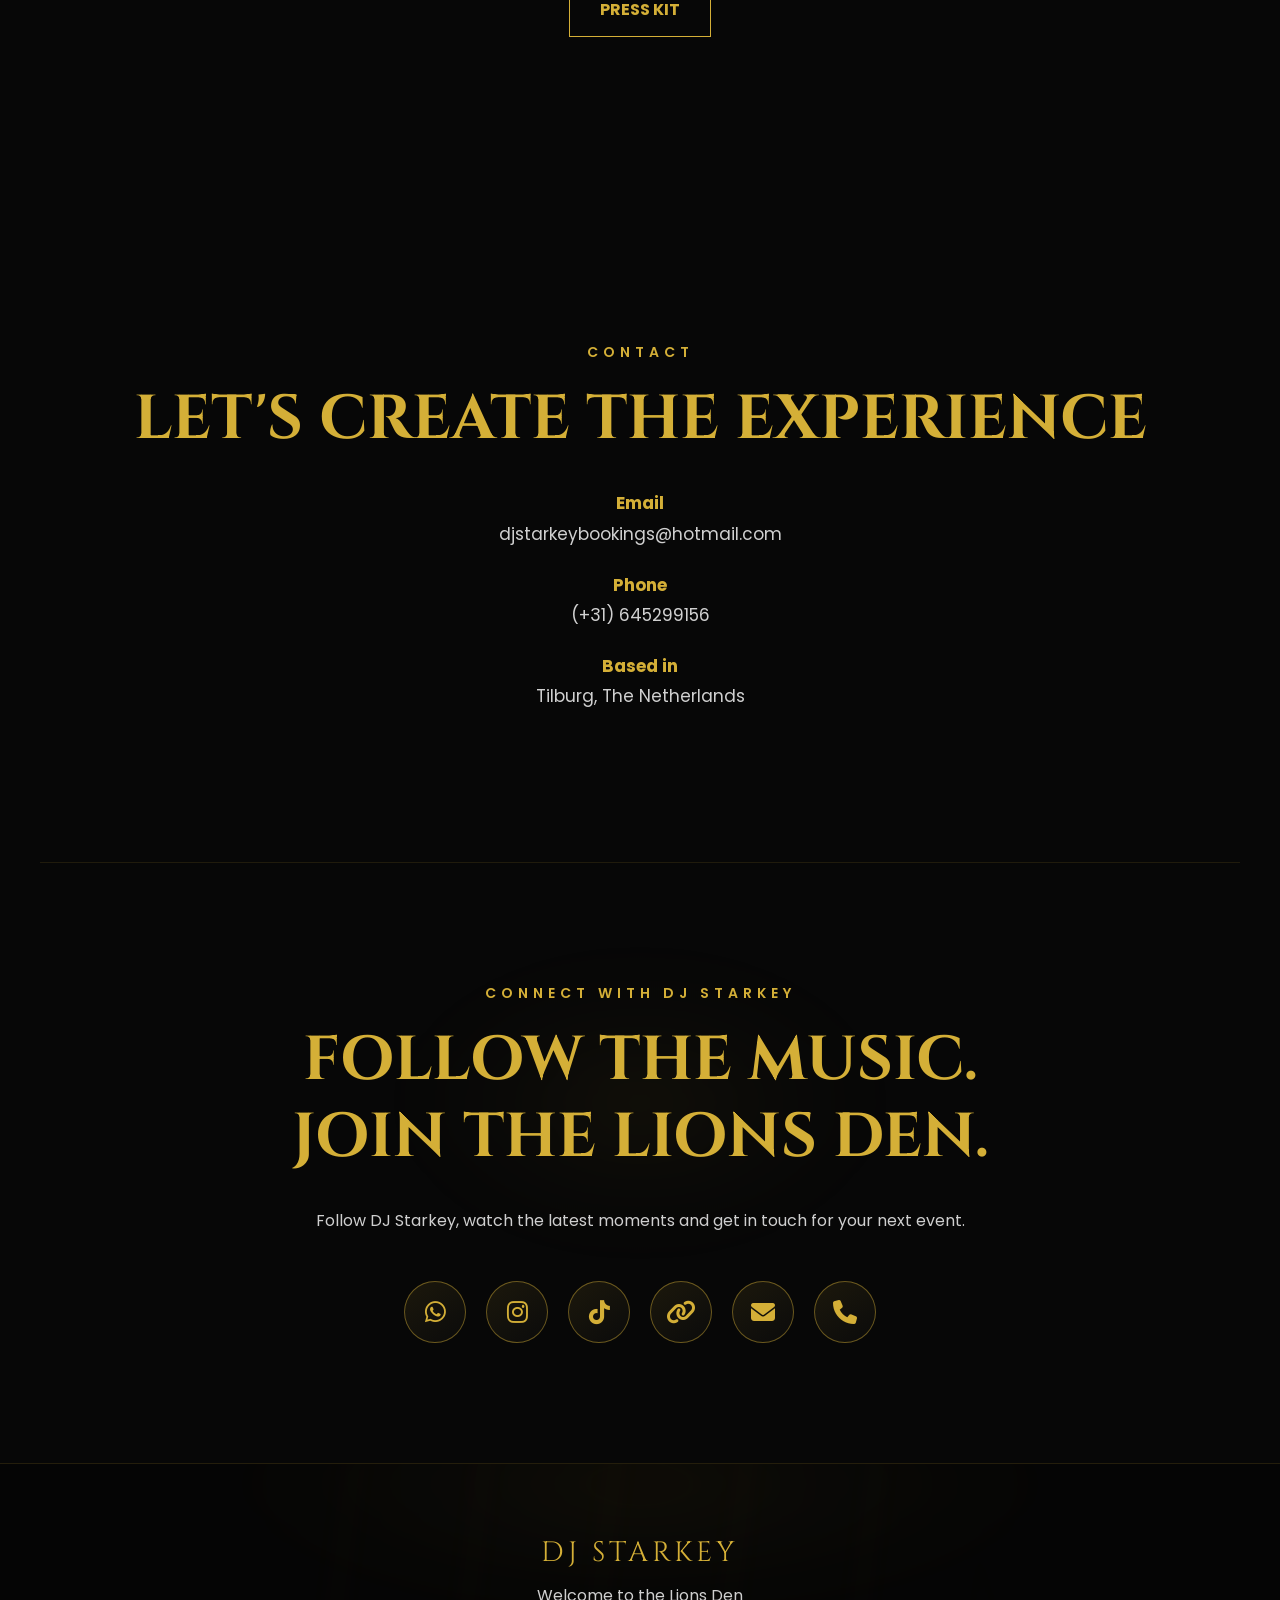
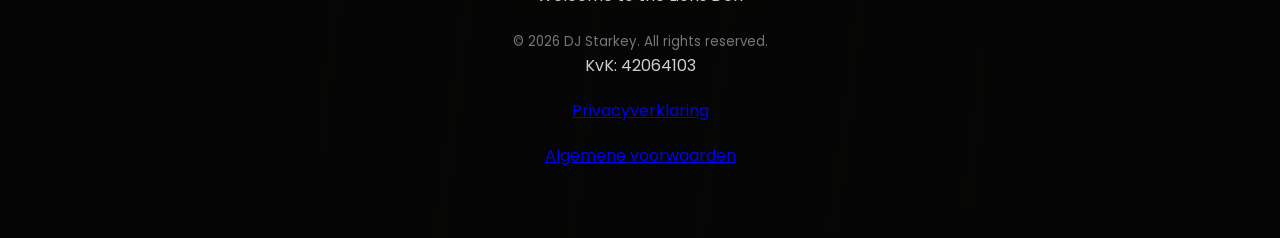
==== commit 504064fb: "Update index.html" ====
--- a/index.html
+++ b/index.html
@@ -2077,6 +2077,8 @@
     <a href="/privacybeleid/">Privacyverklaring</a>
 </p>
 
+<a href="/algemene-voorwaarden/">Algemene voorwaarden</a>
+
     </footer>
 
 
